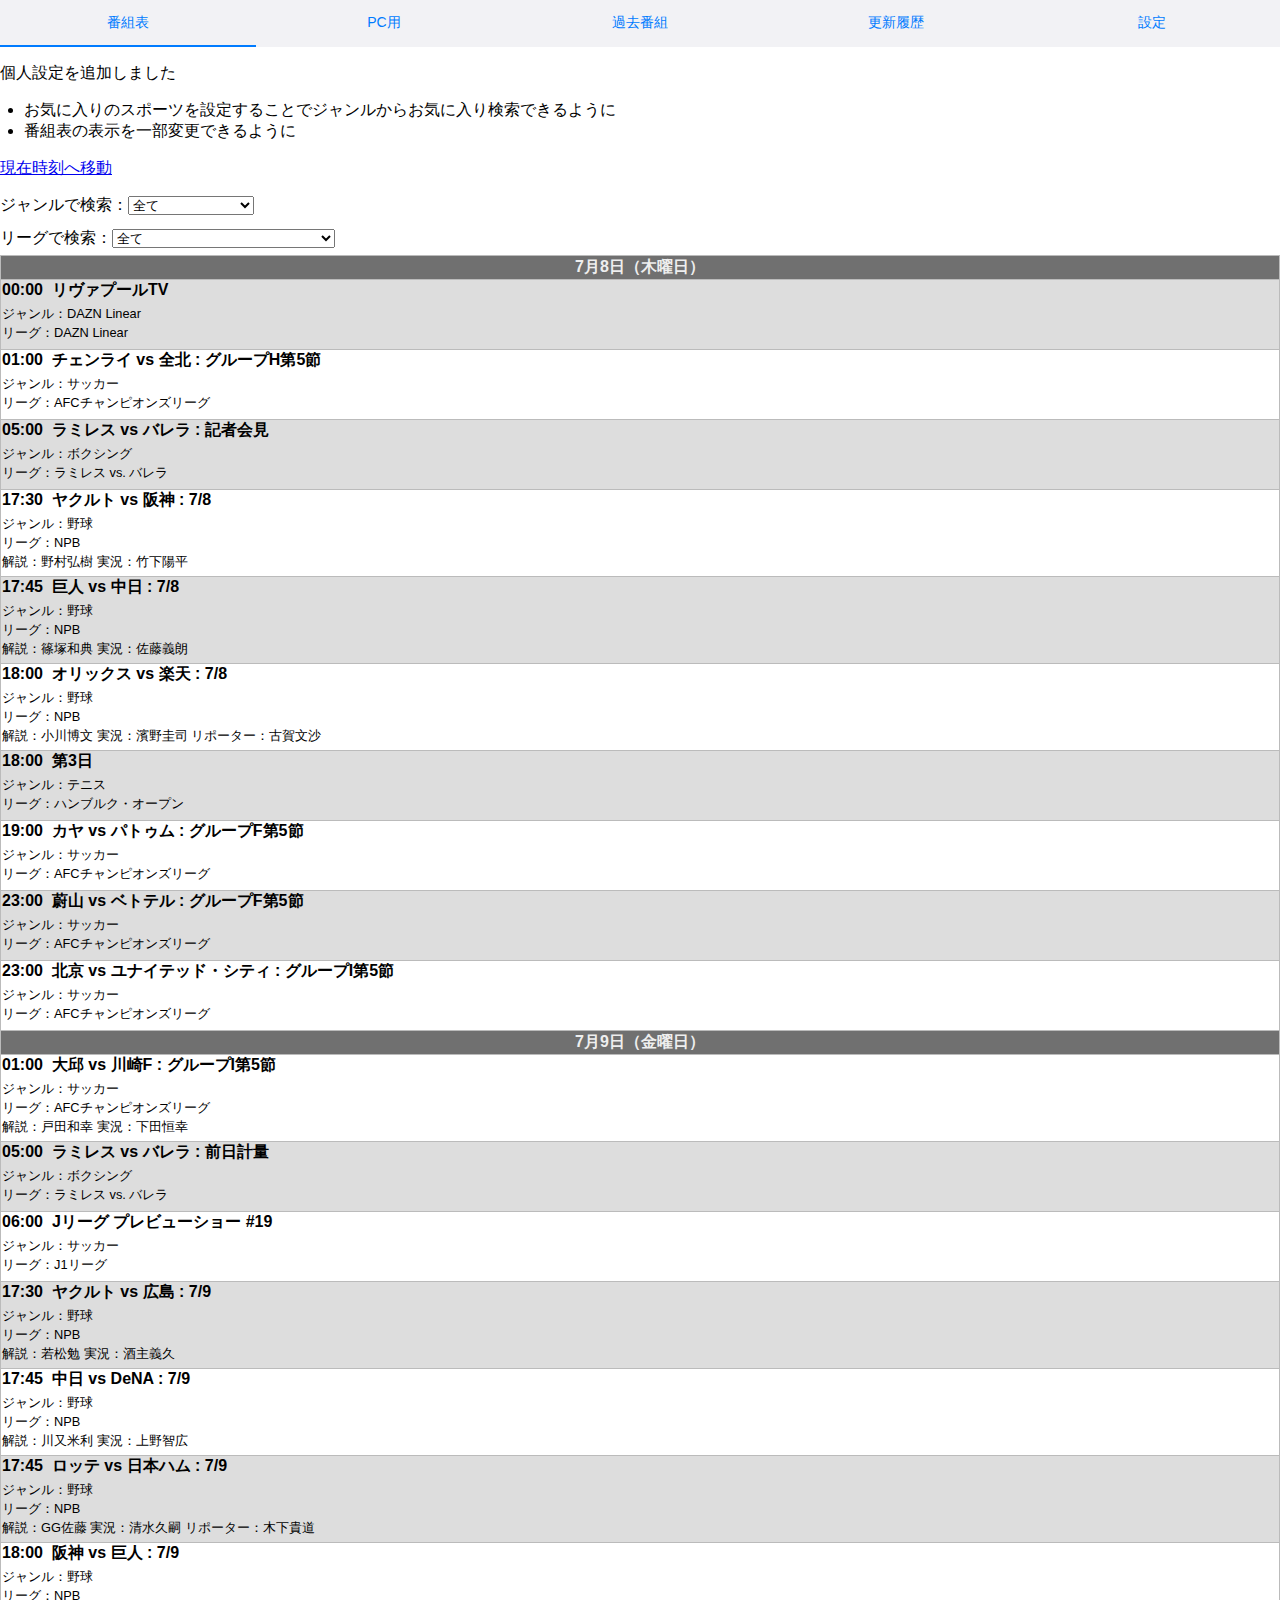
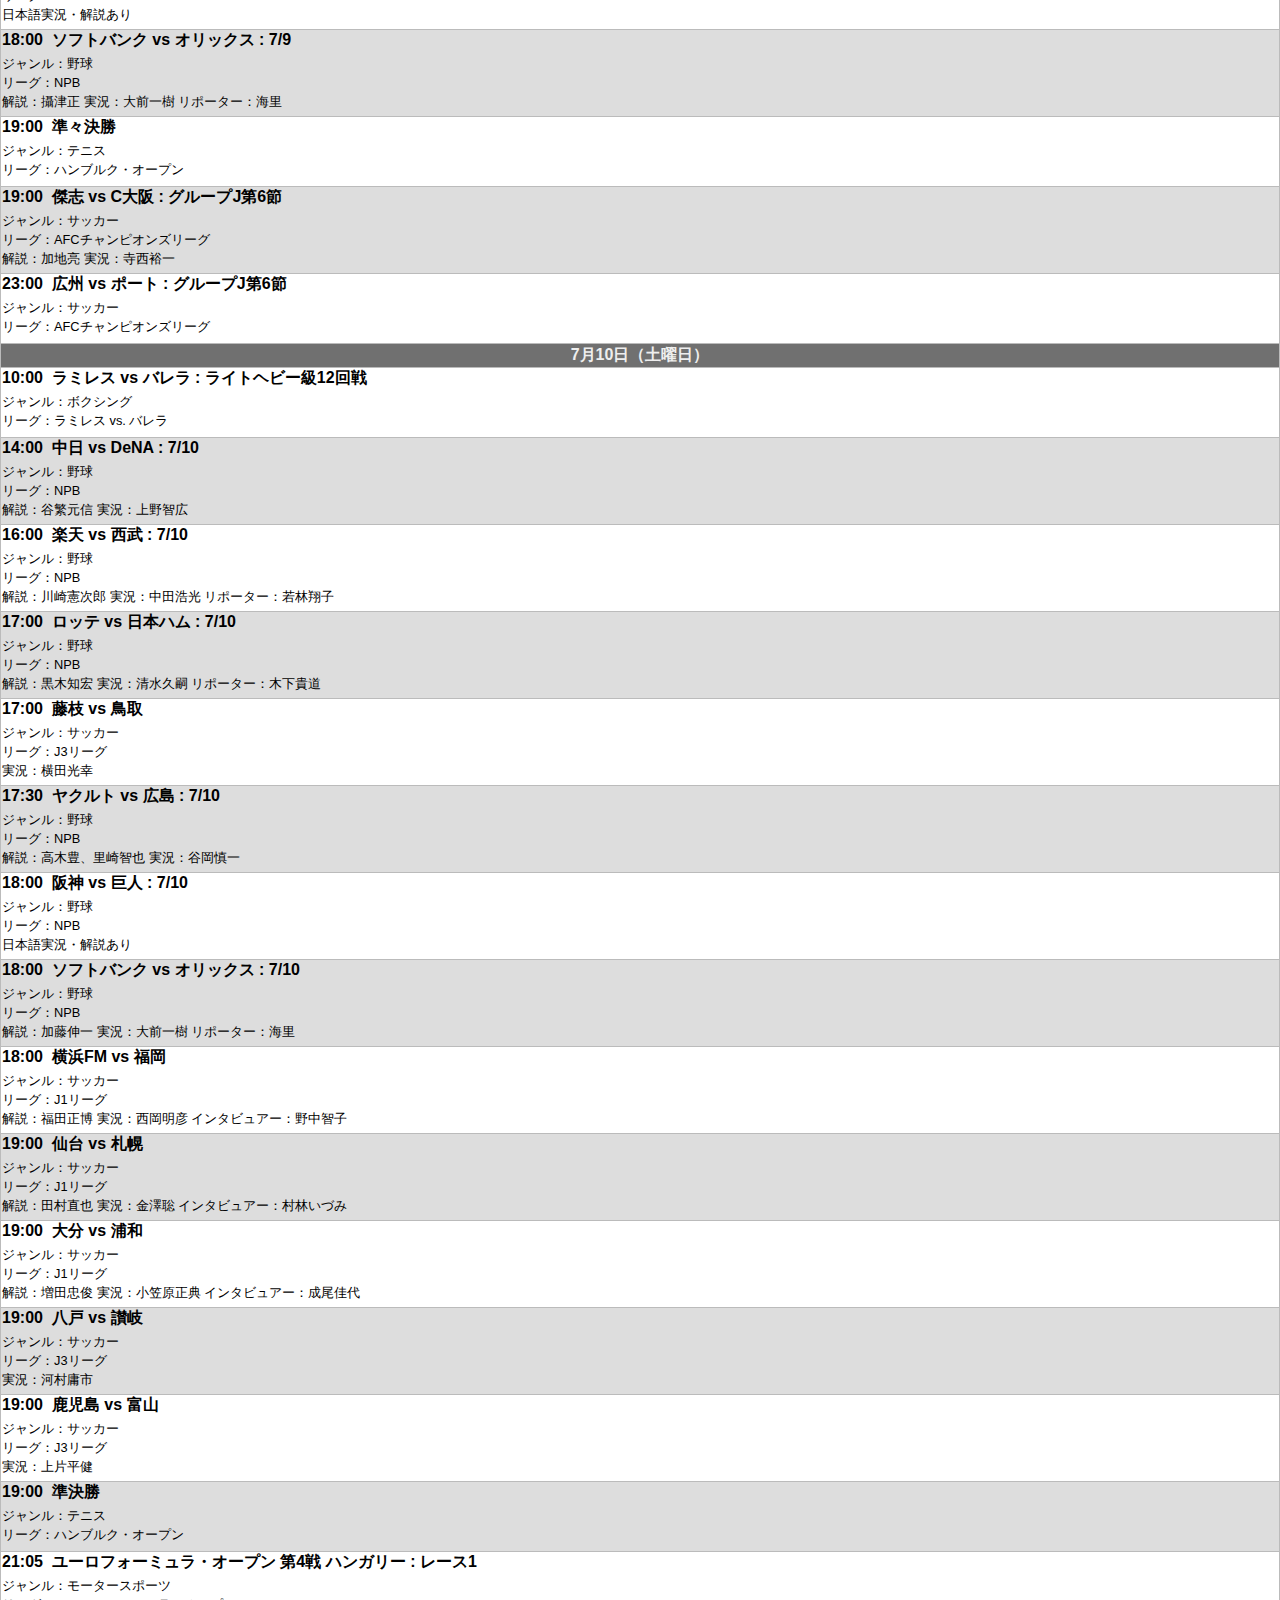
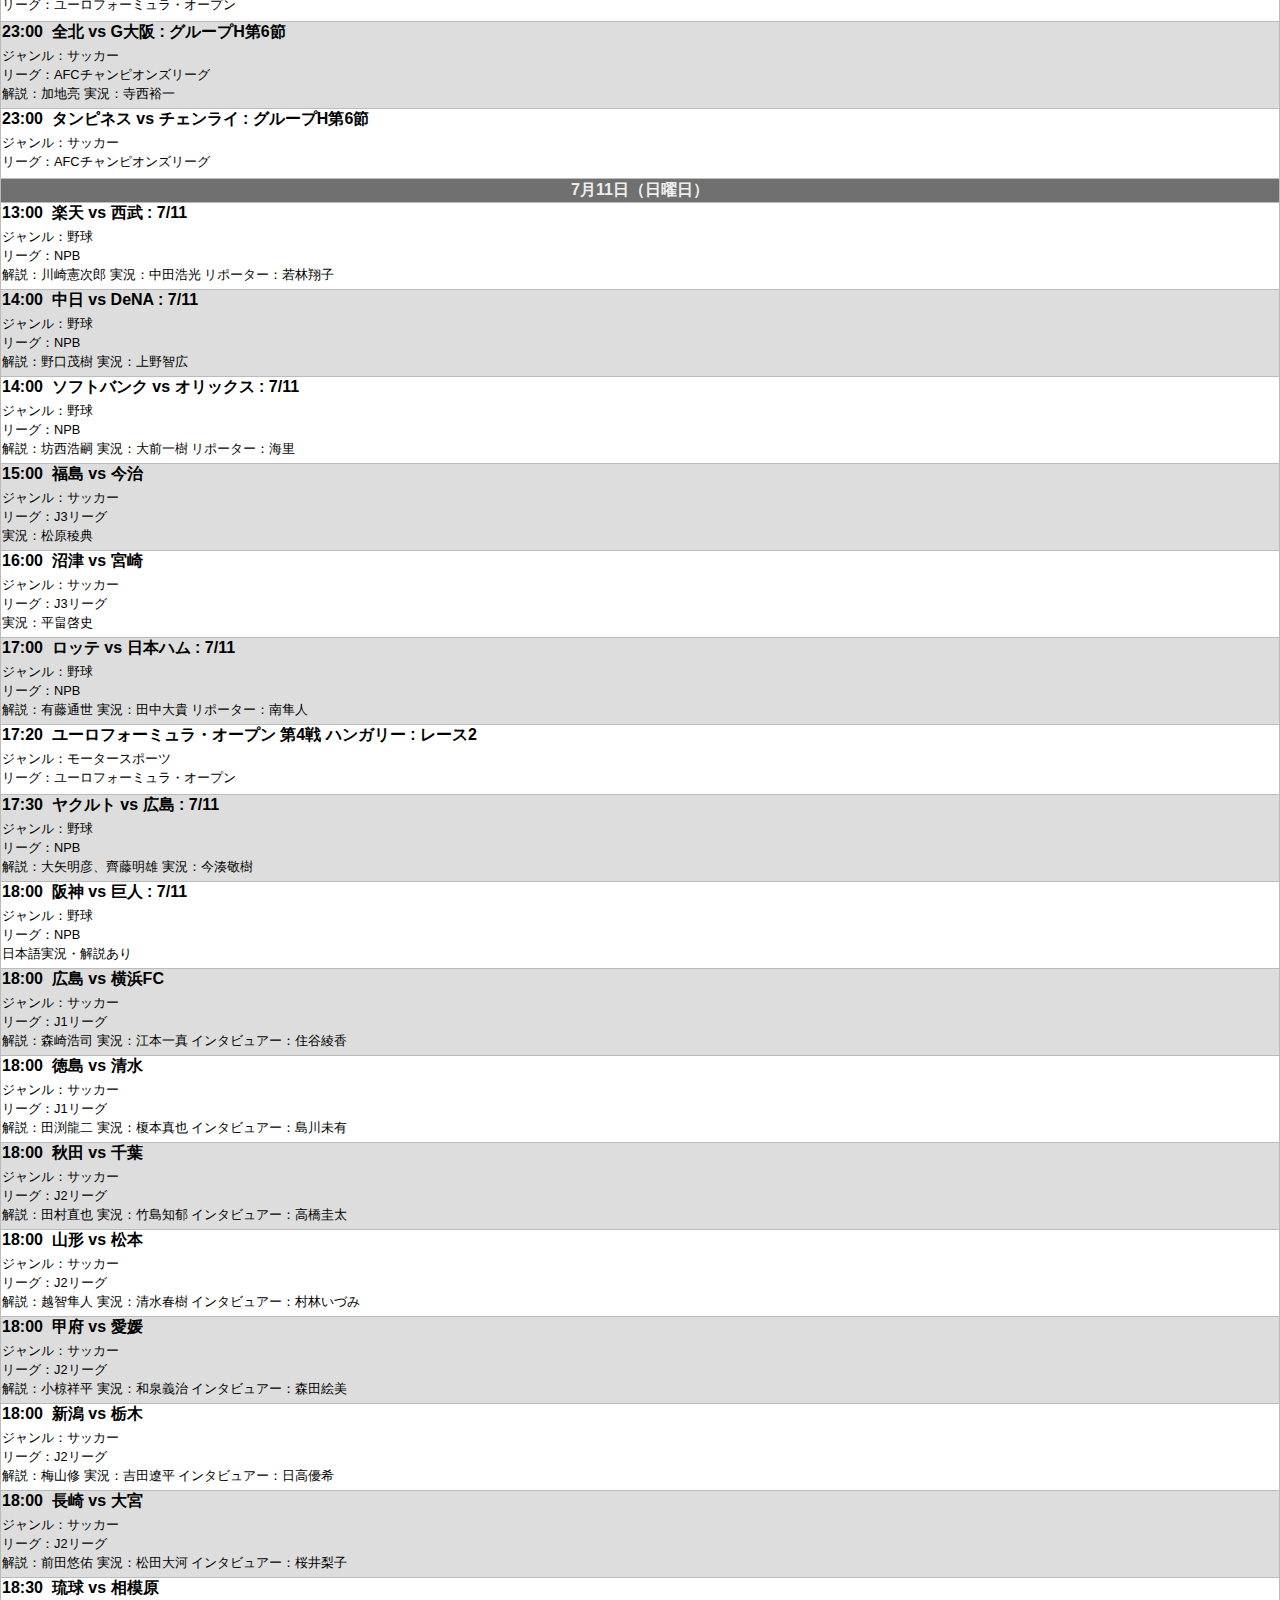
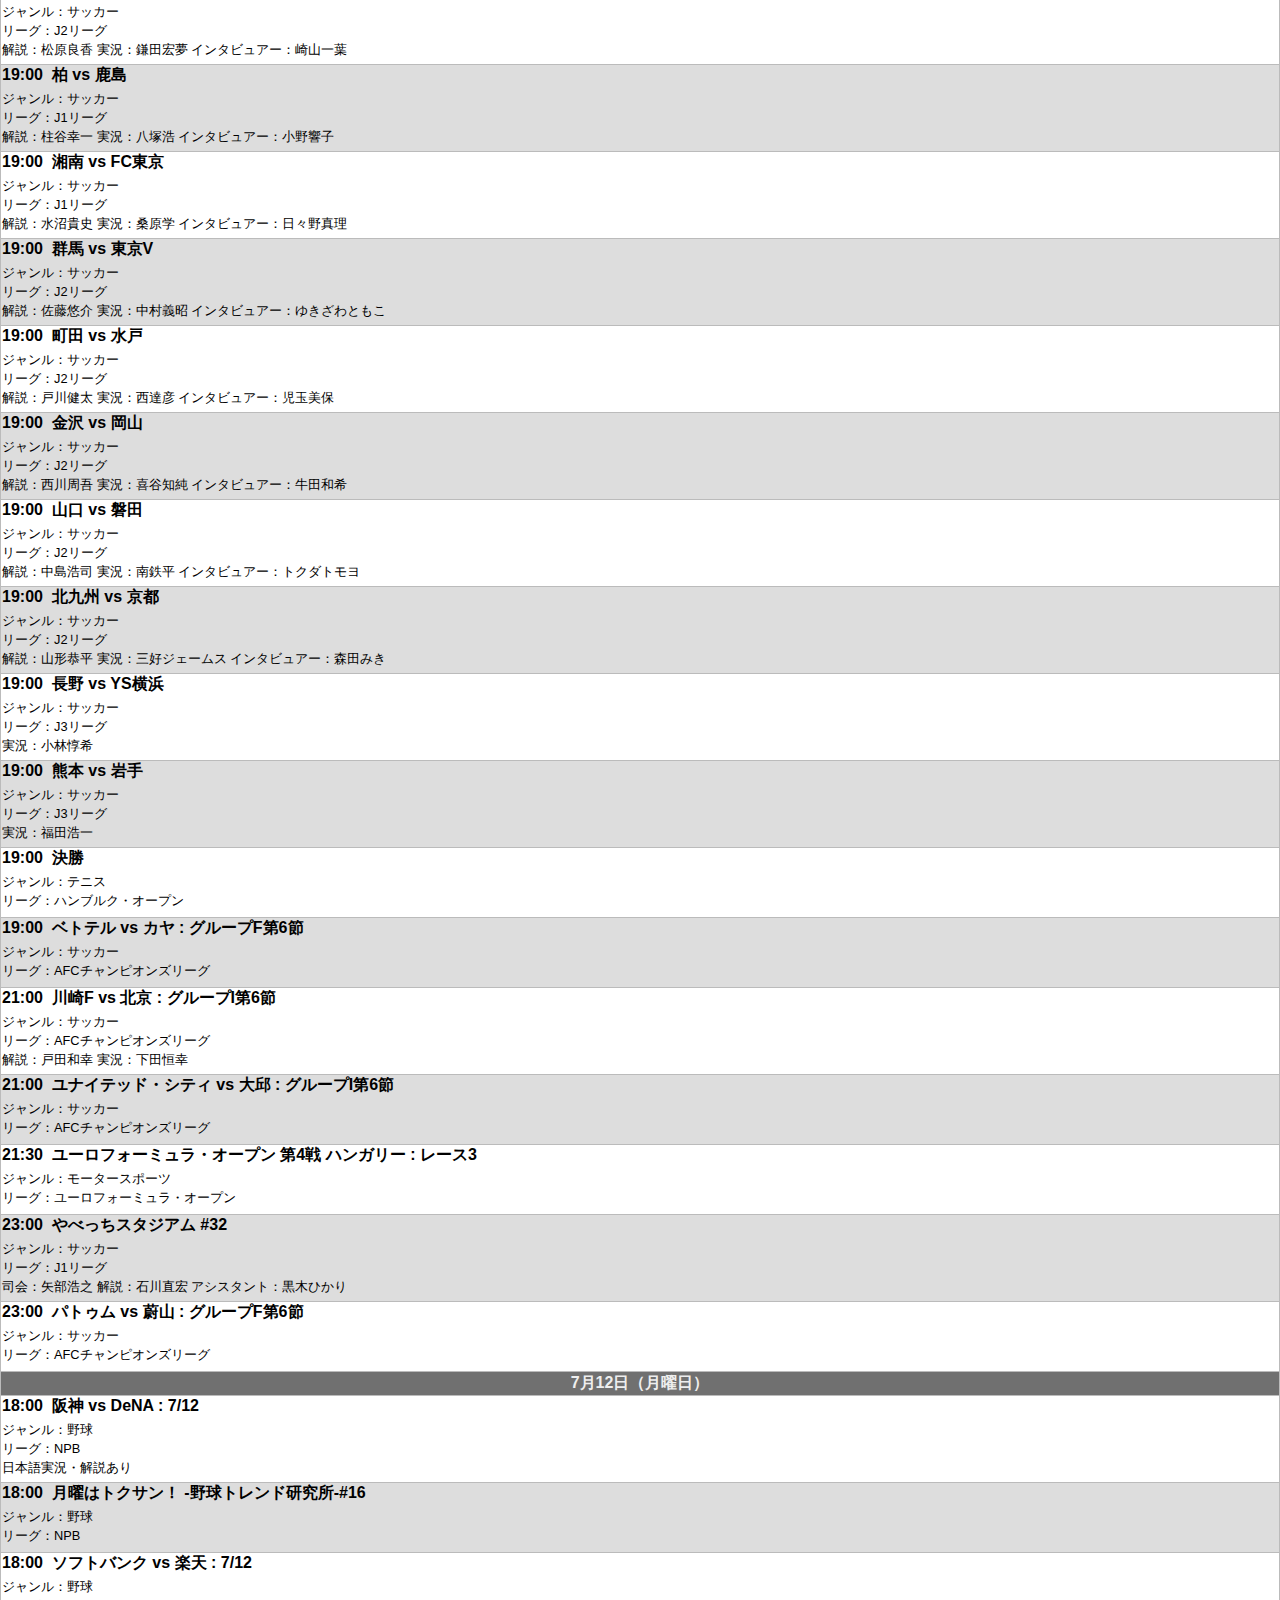
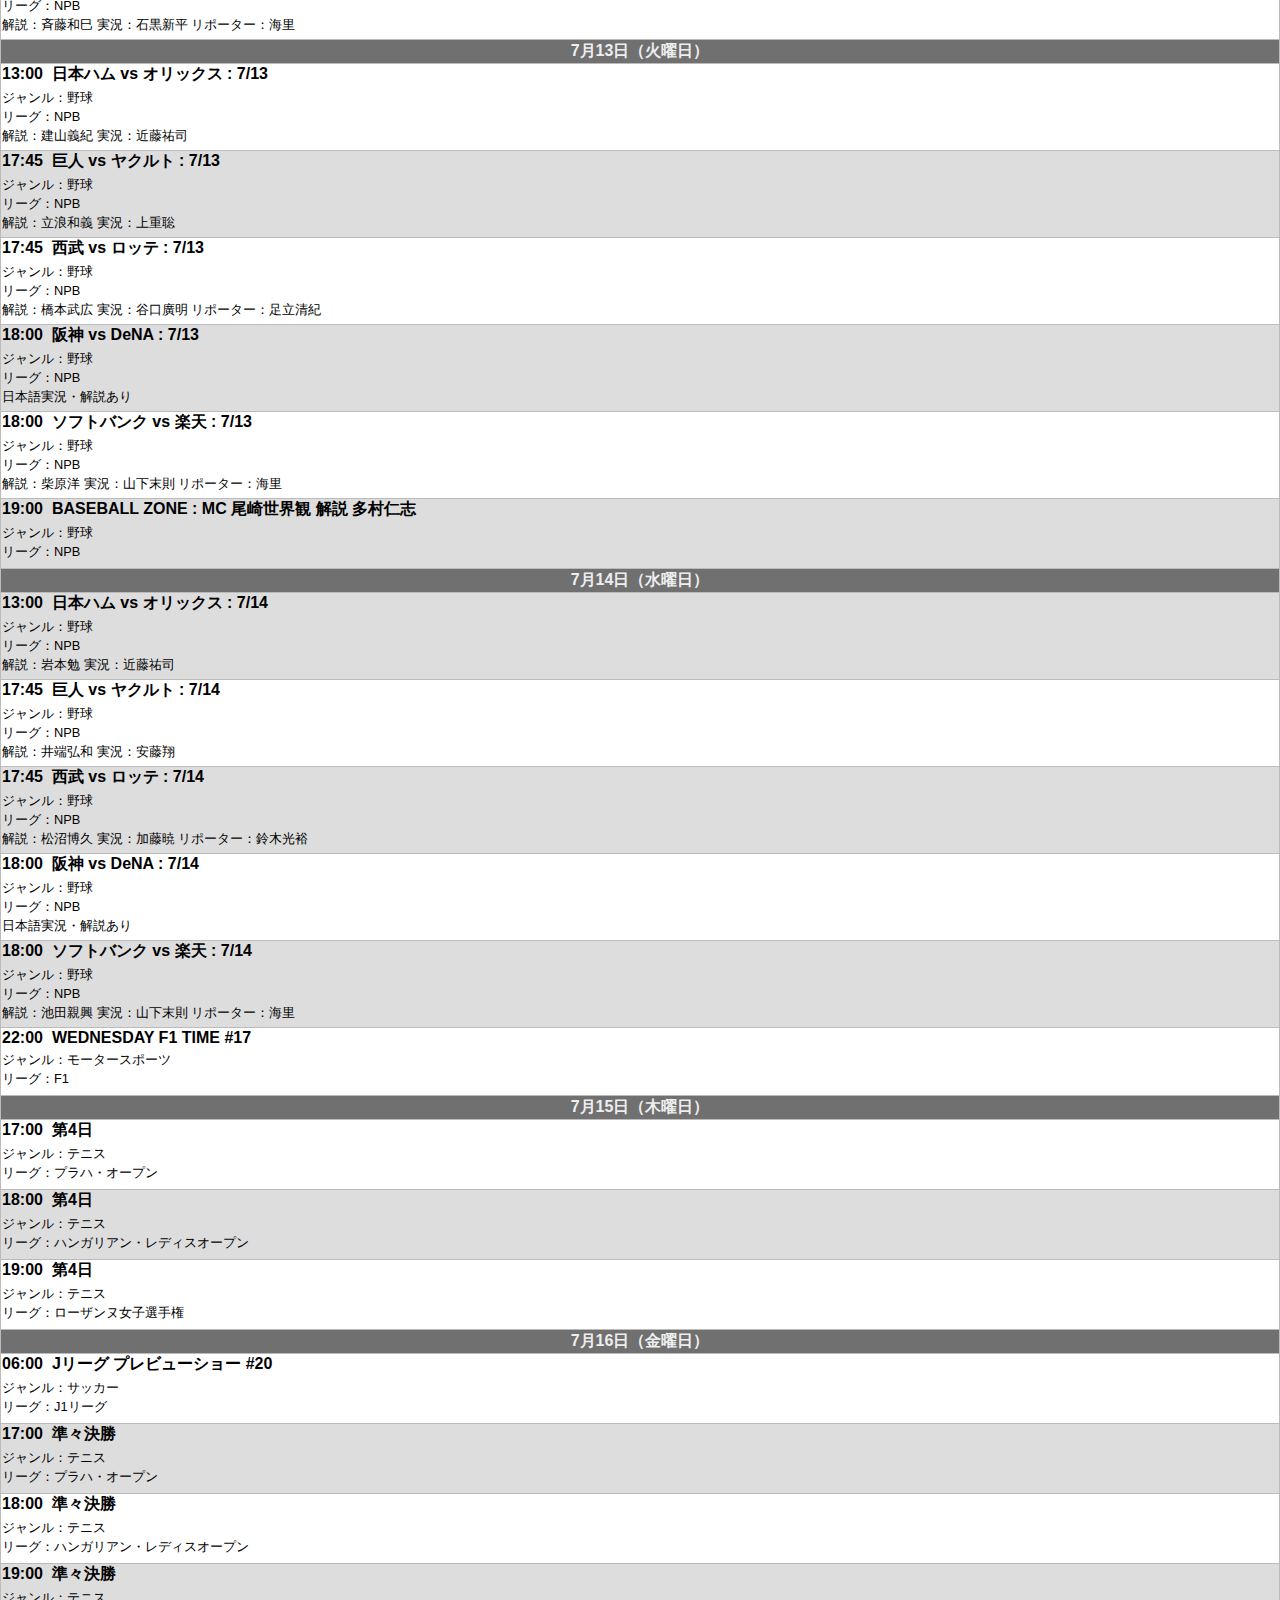
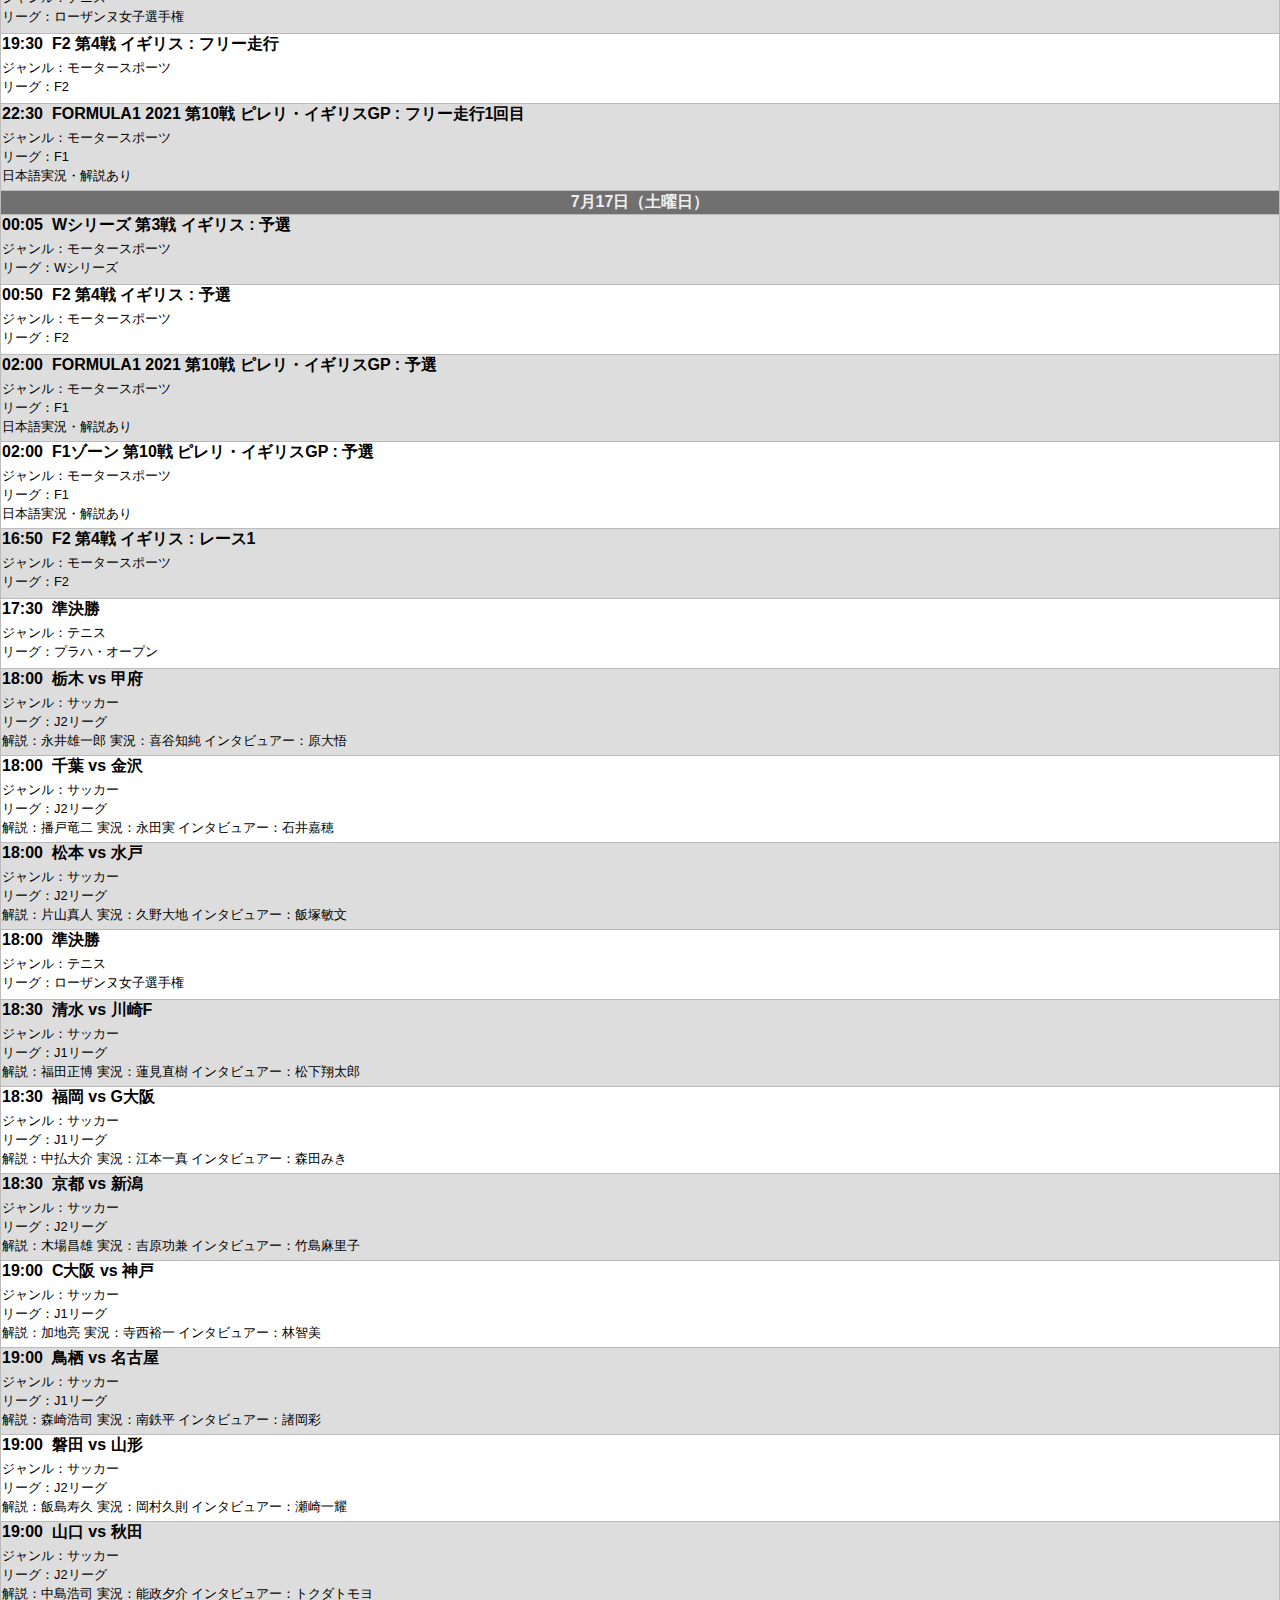
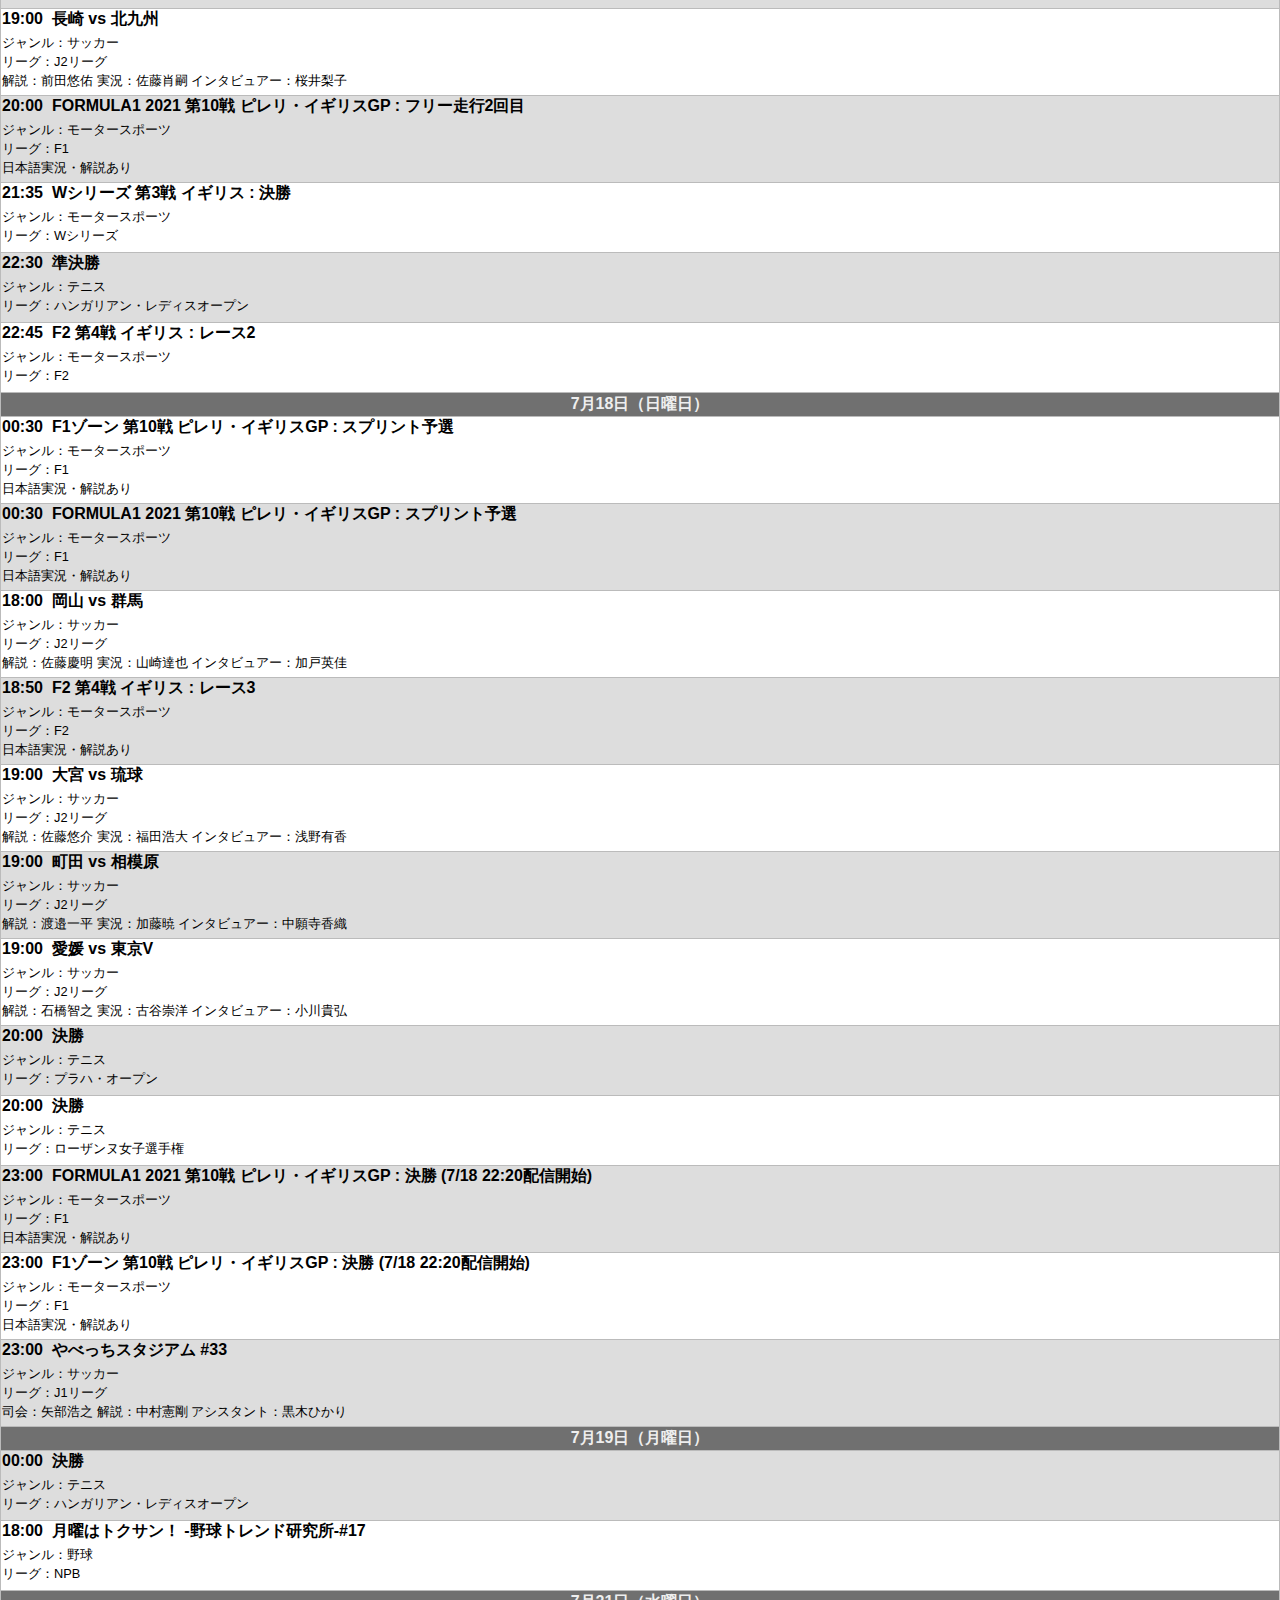
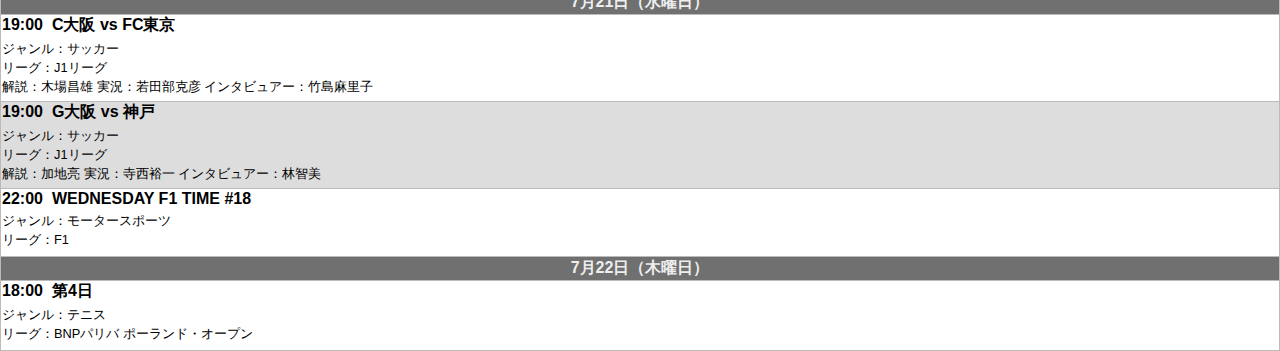
==== docs/sp/index.html @ e7d512cc "番組表を更新" ====
<!DOCTYPE html>
<html lang="ja">
<head>
<meta charset="utf-8"/>
<meta name="viewport" content="width=device-width, initial-scale=1">
<title>DAZN番組表</title>
<script src="https://ajax.googleapis.com/ajax/libs/jquery/3.2.1/jquery.min.js"></script>
<link rel="stylesheet" href="../css/sp.css">
<script src="../js/search_schedule.js"></script>
</head>
<body>
<div id="menu"><ul>
<li class="current_location"><a href="./">番組表</a></li>
<li><a href="../">PC用</a></li>
  <li><a href="past.html">過去番組</a></li>
<li><a href="changelog.html">更新履歴</a></li>
<li><a href="config.html">設定</a></li>
</ul>
</div>
<div id="footer" style="display:none;"></div>
<div class="container">
  
<!-- <div class="update_time">更新: 2021年07月08日 06:11</div> -->
<div id="for_bookmark"></div>
<p>個人設定を追加しました</p>
<ul style="padding: 0 1.5em;">
<li>お気に入りのスポーツを設定することでジャンルからお気に入り検索できるように</li>
<li>番組表の表示を一部変更できるように</li>
</ul>
<p><a href="javascript:void(0);" id="current_time">現在時刻へ移動</a></p>
ジャンルで検索：<select id="genre">
<option value="全て">全て</option>
<option value="お気に入り">お気に入り</option>
<option value="DAZN Linear">DAZN Linear</option>
<option value="サッカー">サッカー</option>
<option value="テニス">テニス</option>
<option value="ボクシング">ボクシング</option>
<option value="モータースポーツ">モータースポーツ</option>
<option value="野球">野球</option>
</select><br/>

リーグで検索：<select id="tournament">
<option value="全て">全て</option>
<option value="AFCチャンピオンズリーグ" class="サッカー">AFCチャンピオンズリーグ</option>
<option value="BNPパリバ ポーランド・オープン" class="テニス">BNPパリバ ポーランド・オープン</option>
<option value="DAZN Linear" class="DAZN Linear">DAZN Linear</option>
<option value="F1" class="モータースポーツ">F1</option>
<option value="F2" class="モータースポーツ">F2</option>
<option value="J1リーグ" class="サッカー">J1リーグ</option>
<option value="J2リーグ" class="サッカー">J2リーグ</option>
<option value="J3リーグ" class="サッカー">J3リーグ</option>
<option value="NPB" class="野球">NPB</option>
<option value="Wシリーズ" class="モータースポーツ">Wシリーズ</option>
<option value="ハンガリアン・レディスオープン" class="テニス">ハンガリアン・レディスオープン</option>
<option value="ハンブルク・オープン" class="テニス">ハンブルク・オープン</option>
<option value="プラハ・オープン" class="テニス">プラハ・オープン</option>
<option value="ユーロフォーミュラ・オープン" class="モータースポーツ">ユーロフォーミュラ・オープン</option>
<option value="ラミレス vs. バレラ" class="ボクシング">ラミレス vs. バレラ</option>
<option value="ローザンヌ女子選手権" class="テニス">ローザンヌ女子選手権</option>
</select><br/>
<table>
<tr class="date-row"><td colspan="5" rowspan="1"><b>7月8日（木曜日）</b></td></tr>
<tr><td class="date">00:00</td><td class="title">リヴァプールTV</td><td class="genre">DAZN Linear</td><td class="tournament">DAZN Linear</td><td class="misc"></td></tr>
<tr><td class="date">01:00</td><td class="title">チェンライ vs 全北 : グループH第5節</td><td class="genre">サッカー</td><td class="tournament">AFCチャンピオンズリーグ</td><td class="misc"></td></tr>
<tr><td class="date">05:00</td><td class="title">ラミレス vs バレラ : 記者会見</td><td class="genre">ボクシング</td><td class="tournament">ラミレス vs. バレラ</td><td class="misc"></td></tr>
<tr><td class="date">17:30</td><td class="title">ヤクルト vs 阪神 : 7/8</td><td class="genre">野球</td><td class="tournament">NPB</td><td class="misc">解説：野村弘樹 実況：竹下陽平</td></tr>
<tr><td class="date">17:45</td><td class="title">巨人 vs 中日 : 7/8</td><td class="genre">野球</td><td class="tournament">NPB</td><td class="misc">解説：篠塚和典 実況：佐藤義朗</td></tr>
<tr><td class="date">18:00</td><td class="title">オリックス vs 楽天 : 7/8</td><td class="genre">野球</td><td class="tournament">NPB</td><td class="misc">解説：小川博文 実況：濱野圭司 リポーター：古賀文沙</td></tr>
<tr><td class="date">18:00</td><td class="title">第3日</td><td class="genre">テニス</td><td class="tournament">ハンブルク・オープン</td><td class="misc"></td></tr>
<tr><td class="date">19:00</td><td class="title">カヤ vs パトゥム : グループF第5節</td><td class="genre">サッカー</td><td class="tournament">AFCチャンピオンズリーグ</td><td class="misc"></td></tr>
<tr><td class="date">23:00</td><td class="title">蔚山 vs ベトテル : グループF第5節</td><td class="genre">サッカー</td><td class="tournament">AFCチャンピオンズリーグ</td><td class="misc"></td></tr>
<tr><td class="date">23:00</td><td class="title">北京 vs ユナイテッド・シティ : グループI第5節</td><td class="genre">サッカー</td><td class="tournament">AFCチャンピオンズリーグ</td><td class="misc"></td></tr>
<tr class="date-row"><td colspan="5" rowspan="1"><b>7月9日（金曜日）</b></td></tr>
<tr><td class="date">01:00</td><td class="title">大邱 vs 川崎F : グループI第5節</td><td class="genre">サッカー</td><td class="tournament">AFCチャンピオンズリーグ</td><td class="misc">解説：戸田和幸 実況：下田恒幸</td></tr>
<tr><td class="date">05:00</td><td class="title">ラミレス vs バレラ : 前日計量</td><td class="genre">ボクシング</td><td class="tournament">ラミレス vs. バレラ</td><td class="misc"></td></tr>
<tr><td class="date">06:00</td><td class="title">Jリーグ プレビューショー #19</td><td class="genre">サッカー</td><td class="tournament">J1リーグ</td><td class="misc"></td></tr>
<tr><td class="date">17:30</td><td class="title">ヤクルト vs 広島 : 7/9</td><td class="genre">野球</td><td class="tournament">NPB</td><td class="misc">解説：若松勉 実況：酒主義久</td></tr>
<tr><td class="date">17:45</td><td class="title">中日 vs DeNA : 7/9</td><td class="genre">野球</td><td class="tournament">NPB</td><td class="misc">解説：川又米利 実況：上野智広</td></tr>
<tr><td class="date">17:45</td><td class="title">ロッテ vs 日本ハム : 7/9</td><td class="genre">野球</td><td class="tournament">NPB</td><td class="misc">解説：GG佐藤 実況：清水久嗣 リポーター：木下貴道</td></tr>
<tr><td class="date">18:00</td><td class="title">阪神 vs 巨人 : 7/9</td><td class="genre">野球</td><td class="tournament">NPB</td><td class="misc">日本語実況・解説あり</td></tr>
<tr><td class="date">18:00</td><td class="title">ソフトバンク vs オリックス : 7/9</td><td class="genre">野球</td><td class="tournament">NPB</td><td class="misc">解説：攝津正 実況：大前一樹 リポーター：海里</td></tr>
<tr><td class="date">19:00</td><td class="title">準々決勝</td><td class="genre">テニス</td><td class="tournament">ハンブルク・オープン</td><td class="misc"></td></tr>
<tr><td class="date">19:00</td><td class="title">傑志 vs C大阪 : グループJ第6節</td><td class="genre">サッカー</td><td class="tournament">AFCチャンピオンズリーグ</td><td class="misc">解説：加地亮 実況：寺西裕一</td></tr>
<tr><td class="date">23:00</td><td class="title">広州 vs ポート : グループJ第6節</td><td class="genre">サッカー</td><td class="tournament">AFCチャンピオンズリーグ</td><td class="misc"></td></tr>
<tr class="date-row"><td colspan="5" rowspan="1"><b>7月10日（土曜日）</b></td></tr>
<tr><td class="date">10:00</td><td class="title">ラミレス vs バレラ : ライトヘビー級12回戦</td><td class="genre">ボクシング</td><td class="tournament">ラミレス vs. バレラ</td><td class="misc"></td></tr>
<tr><td class="date">14:00</td><td class="title">中日 vs DeNA : 7/10</td><td class="genre">野球</td><td class="tournament">NPB</td><td class="misc">解説：谷繁元信 実況：上野智広</td></tr>
<tr><td class="date">16:00</td><td class="title">楽天 vs 西武 : 7/10</td><td class="genre">野球</td><td class="tournament">NPB</td><td class="misc">解説：川崎憲次郎 実況：中田浩光 リポーター：若林翔子</td></tr>
<tr><td class="date">17:00</td><td class="title">ロッテ vs 日本ハム : 7/10</td><td class="genre">野球</td><td class="tournament">NPB</td><td class="misc">解説：黒木知宏 実況：清水久嗣 リポーター：木下貴道</td></tr>
<tr><td class="date">17:00</td><td class="title">藤枝 vs 鳥取</td><td class="genre">サッカー</td><td class="tournament">J3リーグ</td><td class="misc">実況：横田光幸</td></tr>
<tr><td class="date">17:30</td><td class="title">ヤクルト vs 広島 : 7/10</td><td class="genre">野球</td><td class="tournament">NPB</td><td class="misc">解説：高木豊、里崎智也 実況：谷岡慎一</td></tr>
<tr><td class="date">18:00</td><td class="title">阪神 vs 巨人 : 7/10</td><td class="genre">野球</td><td class="tournament">NPB</td><td class="misc">日本語実況・解説あり</td></tr>
<tr><td class="date">18:00</td><td class="title">ソフトバンク vs オリックス : 7/10</td><td class="genre">野球</td><td class="tournament">NPB</td><td class="misc">解説：加藤伸一 実況：大前一樹 リポーター：海里</td></tr>
<tr><td class="date">18:00</td><td class="title">横浜FM vs 福岡</td><td class="genre">サッカー</td><td class="tournament">J1リーグ</td><td class="misc">解説：福田正博 実況：西岡明彦 インタビュアー：野中智子</td></tr>
<tr><td class="date">19:00</td><td class="title">仙台 vs 札幌</td><td class="genre">サッカー</td><td class="tournament">J1リーグ</td><td class="misc">解説：田村直也 実況：金澤聡 インタビュアー：村林いづみ</td></tr>
<tr><td class="date">19:00</td><td class="title">大分 vs 浦和</td><td class="genre">サッカー</td><td class="tournament">J1リーグ</td><td class="misc">解説：増田忠俊 実況：小笠原正典 インタビュアー：成尾佳代</td></tr>
<tr><td class="date">19:00</td><td class="title">八戸 vs 讃岐</td><td class="genre">サッカー</td><td class="tournament">J3リーグ</td><td class="misc">実況：河村庸市</td></tr>
<tr><td class="date">19:00</td><td class="title">鹿児島 vs 富山</td><td class="genre">サッカー</td><td class="tournament">J3リーグ</td><td class="misc">実況：上片平健</td></tr>
<tr><td class="date">19:00</td><td class="title">準決勝</td><td class="genre">テニス</td><td class="tournament">ハンブルク・オープン</td><td class="misc"></td></tr>
<tr><td class="date">21:05</td><td class="title">ユーロフォーミュラ・オープン 第4戦 ハンガリー : レース1</td><td class="genre">モータースポーツ</td><td class="tournament">ユーロフォーミュラ・オープン</td><td class="misc"></td></tr>
<tr><td class="date">23:00</td><td class="title">全北 vs G大阪 : グループH第6節</td><td class="genre">サッカー</td><td class="tournament">AFCチャンピオンズリーグ</td><td class="misc">解説：加地亮 実況：寺西裕一</td></tr>
<tr><td class="date">23:00</td><td class="title">タンピネス vs チェンライ : グループH第6節</td><td class="genre">サッカー</td><td class="tournament">AFCチャンピオンズリーグ</td><td class="misc"></td></tr>
<tr class="date-row"><td colspan="5" rowspan="1"><b>7月11日（日曜日）</b></td></tr>
<tr><td class="date">13:00</td><td class="title">楽天 vs 西武 : 7/11</td><td class="genre">野球</td><td class="tournament">NPB</td><td class="misc">解説：川崎憲次郎 実況：中田浩光 リポーター：若林翔子</td></tr>
<tr><td class="date">14:00</td><td class="title">中日 vs DeNA : 7/11</td><td class="genre">野球</td><td class="tournament">NPB</td><td class="misc">解説：野口茂樹 実況：上野智広</td></tr>
<tr><td class="date">14:00</td><td class="title">ソフトバンク vs オリックス : 7/11</td><td class="genre">野球</td><td class="tournament">NPB</td><td class="misc">解説：坊西浩嗣 実況：大前一樹 リポーター：海里</td></tr>
<tr><td class="date">15:00</td><td class="title">福島 vs 今治</td><td class="genre">サッカー</td><td class="tournament">J3リーグ</td><td class="misc">実況：松原稜典</td></tr>
<tr><td class="date">16:00</td><td class="title">沼津 vs 宮崎</td><td class="genre">サッカー</td><td class="tournament">J3リーグ</td><td class="misc">実況：平畠啓史</td></tr>
<tr><td class="date">17:00</td><td class="title">ロッテ vs 日本ハム : 7/11</td><td class="genre">野球</td><td class="tournament">NPB</td><td class="misc">解説：有藤通世 実況：田中大貴 リポーター：南隼人</td></tr>
<tr><td class="date">17:20</td><td class="title">ユーロフォーミュラ・オープン 第4戦 ハンガリー : レース2</td><td class="genre">モータースポーツ</td><td class="tournament">ユーロフォーミュラ・オープン</td><td class="misc"></td></tr>
<tr><td class="date">17:30</td><td class="title">ヤクルト vs 広島 : 7/11</td><td class="genre">野球</td><td class="tournament">NPB</td><td class="misc">解説：大矢明彦、齊藤明雄 実況：今湊敬樹</td></tr>
<tr><td class="date">18:00</td><td class="title">阪神 vs 巨人 : 7/11</td><td class="genre">野球</td><td class="tournament">NPB</td><td class="misc">日本語実況・解説あり</td></tr>
<tr><td class="date">18:00</td><td class="title">広島 vs 横浜FC</td><td class="genre">サッカー</td><td class="tournament">J1リーグ</td><td class="misc">解説：森崎浩司 実況：江本一真 インタビュアー：住谷綾香</td></tr>
<tr><td class="date">18:00</td><td class="title">徳島 vs 清水</td><td class="genre">サッカー</td><td class="tournament">J1リーグ</td><td class="misc">解説：田渕龍二 実況：榎本真也 インタビュアー：島川未有</td></tr>
<tr><td class="date">18:00</td><td class="title">秋田 vs 千葉</td><td class="genre">サッカー</td><td class="tournament">J2リーグ</td><td class="misc">解説：田村直也 実況：竹島知郁 インタビュアー：高橋圭太</td></tr>
<tr><td class="date">18:00</td><td class="title">山形 vs 松本</td><td class="genre">サッカー</td><td class="tournament">J2リーグ</td><td class="misc">解説：越智隼人 実況：清水春樹 インタビュアー：村林いづみ</td></tr>
<tr><td class="date">18:00</td><td class="title">甲府 vs 愛媛</td><td class="genre">サッカー</td><td class="tournament">J2リーグ</td><td class="misc">解説：小椋祥平 実況：和泉義治 インタビュアー：森田絵美</td></tr>
<tr><td class="date">18:00</td><td class="title">新潟 vs 栃木</td><td class="genre">サッカー</td><td class="tournament">J2リーグ</td><td class="misc">解説：梅山修 実況：吉田遼平 インタビュアー：日高優希</td></tr>
<tr><td class="date">18:00</td><td class="title">長崎 vs 大宮</td><td class="genre">サッカー</td><td class="tournament">J2リーグ</td><td class="misc">解説：前田悠佑 実況：松田大河 インタビュアー：桜井梨子</td></tr>
<tr><td class="date">18:30</td><td class="title">琉球 vs 相模原</td><td class="genre">サッカー</td><td class="tournament">J2リーグ</td><td class="misc">解説：松原良香 実況：鎌田宏夢 インタビュアー：崎山一葉</td></tr>
<tr><td class="date">19:00</td><td class="title">柏 vs 鹿島</td><td class="genre">サッカー</td><td class="tournament">J1リーグ</td><td class="misc">解説：柱谷幸一 実況：八塚浩 インタビュアー：小野響子</td></tr>
<tr><td class="date">19:00</td><td class="title">湘南 vs FC東京</td><td class="genre">サッカー</td><td class="tournament">J1リーグ</td><td class="misc">解説：水沼貴史 実況：桑原学 インタビュアー：日々野真理</td></tr>
<tr><td class="date">19:00</td><td class="title">群馬 vs 東京V</td><td class="genre">サッカー</td><td class="tournament">J2リーグ</td><td class="misc">解説：佐藤悠介 実況：中村義昭 インタビュアー：ゆきざわともこ</td></tr>
<tr><td class="date">19:00</td><td class="title">町田 vs 水戸</td><td class="genre">サッカー</td><td class="tournament">J2リーグ</td><td class="misc">解説：戸川健太 実況：西達彦 インタビュアー：児玉美保</td></tr>
<tr><td class="date">19:00</td><td class="title">金沢 vs 岡山</td><td class="genre">サッカー</td><td class="tournament">J2リーグ</td><td class="misc">解説：西川周吾 実況：喜谷知純 インタビュアー：牛田和希</td></tr>
<tr><td class="date">19:00</td><td class="title">山口 vs 磐田</td><td class="genre">サッカー</td><td class="tournament">J2リーグ</td><td class="misc">解説：中島浩司 実況：南鉄平 インタビュアー：トクダトモヨ</td></tr>
<tr><td class="date">19:00</td><td class="title">北九州 vs 京都</td><td class="genre">サッカー</td><td class="tournament">J2リーグ</td><td class="misc">解説：山形恭平 実況：三好ジェームス インタビュアー：森田みき</td></tr>
<tr><td class="date">19:00</td><td class="title">長野 vs YS横浜</td><td class="genre">サッカー</td><td class="tournament">J3リーグ</td><td class="misc">実況：小林惇希</td></tr>
<tr><td class="date">19:00</td><td class="title">熊本 vs 岩手</td><td class="genre">サッカー</td><td class="tournament">J3リーグ</td><td class="misc">実況：福田浩一</td></tr>
<tr><td class="date">19:00</td><td class="title">決勝</td><td class="genre">テニス</td><td class="tournament">ハンブルク・オープン</td><td class="misc"></td></tr>
<tr><td class="date">19:00</td><td class="title">ベトテル vs カヤ : グループF第6節</td><td class="genre">サッカー</td><td class="tournament">AFCチャンピオンズリーグ</td><td class="misc"></td></tr>
<tr><td class="date">21:00</td><td class="title">川崎F vs 北京 : グループI第6節</td><td class="genre">サッカー</td><td class="tournament">AFCチャンピオンズリーグ</td><td class="misc">解説：戸田和幸 実況：下田恒幸</td></tr>
<tr><td class="date">21:00</td><td class="title">ユナイテッド・シティ vs 大邱 : グループI第6節</td><td class="genre">サッカー</td><td class="tournament">AFCチャンピオンズリーグ</td><td class="misc"></td></tr>
<tr><td class="date">21:30</td><td class="title">ユーロフォーミュラ・オープン 第4戦 ハンガリー : レース3</td><td class="genre">モータースポーツ</td><td class="tournament">ユーロフォーミュラ・オープン</td><td class="misc"></td></tr>
<tr><td class="date">23:00</td><td class="title">やべっちスタジアム #32</td><td class="genre">サッカー</td><td class="tournament">J1リーグ</td><td class="misc">司会：矢部浩之 解説：石川直宏 アシスタント：黒木ひかり</td></tr>
<tr><td class="date">23:00</td><td class="title">パトゥム vs 蔚山 : グループF第6節</td><td class="genre">サッカー</td><td class="tournament">AFCチャンピオンズリーグ</td><td class="misc"></td></tr>
<tr class="date-row"><td colspan="5" rowspan="1"><b>7月12日（月曜日）</b></td></tr>
<tr><td class="date">18:00</td><td class="title">阪神 vs DeNA : 7/12</td><td class="genre">野球</td><td class="tournament">NPB</td><td class="misc">日本語実況・解説あり</td></tr>
<tr><td class="date">18:00</td><td class="title">月曜はトクサン！ -野球トレンド研究所-#16</td><td class="genre">野球</td><td class="tournament">NPB</td><td class="misc"></td></tr>
<tr><td class="date">18:00</td><td class="title">ソフトバンク vs 楽天 : 7/12</td><td class="genre">野球</td><td class="tournament">NPB</td><td class="misc">解説：斉藤和巳 実況：石黒新平 リポーター：海里</td></tr>
<tr class="date-row"><td colspan="5" rowspan="1"><b>7月13日（火曜日）</b></td></tr>
<tr><td class="date">13:00</td><td class="title">日本ハム vs オリックス : 7/13</td><td class="genre">野球</td><td class="tournament">NPB</td><td class="misc">解説：建山義紀 実況：近藤祐司</td></tr>
<tr><td class="date">17:45</td><td class="title">巨人 vs ヤクルト : 7/13</td><td class="genre">野球</td><td class="tournament">NPB</td><td class="misc">解説：立浪和義 実況：上重聡</td></tr>
<tr><td class="date">17:45</td><td class="title">西武 vs ロッテ : 7/13</td><td class="genre">野球</td><td class="tournament">NPB</td><td class="misc">解説：橋本武広 実況：谷口廣明 リポーター：足立清紀</td></tr>
<tr><td class="date">18:00</td><td class="title">阪神 vs DeNA : 7/13</td><td class="genre">野球</td><td class="tournament">NPB</td><td class="misc">日本語実況・解説あり</td></tr>
<tr><td class="date">18:00</td><td class="title">ソフトバンク vs 楽天 : 7/13</td><td class="genre">野球</td><td class="tournament">NPB</td><td class="misc">解説：柴原洋 実況：山下末則 リポーター：海里</td></tr>
<tr><td class="date">19:00</td><td class="title">BASEBALL ZONE : MC 尾崎世界観 解説 多村仁志</td><td class="genre">野球</td><td class="tournament">NPB</td><td class="misc"></td></tr>
<tr class="date-row"><td colspan="5" rowspan="1"><b>7月14日（水曜日）</b></td></tr>
<tr><td class="date">13:00</td><td class="title">日本ハム vs オリックス : 7/14</td><td class="genre">野球</td><td class="tournament">NPB</td><td class="misc">解説：岩本勉 実況：近藤祐司</td></tr>
<tr><td class="date">17:45</td><td class="title">巨人 vs ヤクルト : 7/14</td><td class="genre">野球</td><td class="tournament">NPB</td><td class="misc">解説：井端弘和 実況：安藤翔</td></tr>
<tr><td class="date">17:45</td><td class="title">西武 vs ロッテ : 7/14</td><td class="genre">野球</td><td class="tournament">NPB</td><td class="misc">解説：松沼博久 実況：加藤暁 リポーター：鈴木光裕</td></tr>
<tr><td class="date">18:00</td><td class="title">阪神 vs DeNA : 7/14</td><td class="genre">野球</td><td class="tournament">NPB</td><td class="misc">日本語実況・解説あり</td></tr>
<tr><td class="date">18:00</td><td class="title">ソフトバンク vs 楽天 : 7/14</td><td class="genre">野球</td><td class="tournament">NPB</td><td class="misc">解説：池田親興 実況：山下末則 リポーター：海里</td></tr>
<tr><td class="date">22:00</td><td class="title">WEDNESDAY F1 TIME #17</td><td class="genre">モータースポーツ</td><td class="tournament">F1</td><td class="misc"></td></tr>
<tr class="date-row"><td colspan="5" rowspan="1"><b>7月15日（木曜日）</b></td></tr>
<tr><td class="date">17:00</td><td class="title">第4日</td><td class="genre">テニス</td><td class="tournament">プラハ・オープン</td><td class="misc"></td></tr>
<tr><td class="date">18:00</td><td class="title">第4日</td><td class="genre">テニス</td><td class="tournament">ハンガリアン・レディスオープン</td><td class="misc"></td></tr>
<tr><td class="date">19:00</td><td class="title">第4日</td><td class="genre">テニス</td><td class="tournament">ローザンヌ女子選手権</td><td class="misc"></td></tr>
<tr class="date-row"><td colspan="5" rowspan="1"><b>7月16日（金曜日）</b></td></tr>
<tr><td class="date">06:00</td><td class="title">Jリーグ プレビューショー #20</td><td class="genre">サッカー</td><td class="tournament">J1リーグ</td><td class="misc"></td></tr>
<tr><td class="date">17:00</td><td class="title">準々決勝</td><td class="genre">テニス</td><td class="tournament">プラハ・オープン</td><td class="misc"></td></tr>
<tr><td class="date">18:00</td><td class="title">準々決勝</td><td class="genre">テニス</td><td class="tournament">ハンガリアン・レディスオープン</td><td class="misc"></td></tr>
<tr><td class="date">19:00</td><td class="title">準々決勝</td><td class="genre">テニス</td><td class="tournament">ローザンヌ女子選手権</td><td class="misc"></td></tr>
<tr><td class="date">19:30</td><td class="title">F2 第4戦 イギリス : フリー走行</td><td class="genre">モータースポーツ</td><td class="tournament">F2</td><td class="misc"></td></tr>
<tr><td class="date">22:30</td><td class="title">FORMULA1 2021 第10戦 ピレリ・イギリスGP : フリー走行1回目</td><td class="genre">モータースポーツ</td><td class="tournament">F1</td><td class="misc">日本語実況・解説あり</td></tr>
<tr class="date-row"><td colspan="5" rowspan="1"><b>7月17日（土曜日）</b></td></tr>
<tr><td class="date">00:05</td><td class="title">Wシリーズ 第3戦 イギリス : 予選</td><td class="genre">モータースポーツ</td><td class="tournament">Wシリーズ</td><td class="misc"></td></tr>
<tr><td class="date">00:50</td><td class="title">F2 第4戦 イギリス : 予選</td><td class="genre">モータースポーツ</td><td class="tournament">F2</td><td class="misc"></td></tr>
<tr><td class="date">02:00</td><td class="title">FORMULA1 2021 第10戦 ピレリ・イギリスGP : 予選</td><td class="genre">モータースポーツ</td><td class="tournament">F1</td><td class="misc">日本語実況・解説あり</td></tr>
<tr><td class="date">02:00</td><td class="title">F1ゾーン 第10戦 ピレリ・イギリスGP : 予選</td><td class="genre">モータースポーツ</td><td class="tournament">F1</td><td class="misc">日本語実況・解説あり</td></tr>
<tr><td class="date">16:50</td><td class="title">F2 第4戦 イギリス : レース1</td><td class="genre">モータースポーツ</td><td class="tournament">F2</td><td class="misc"></td></tr>
<tr><td class="date">17:30</td><td class="title">準決勝</td><td class="genre">テニス</td><td class="tournament">プラハ・オープン</td><td class="misc"></td></tr>
<tr><td class="date">18:00</td><td class="title">栃木 vs 甲府</td><td class="genre">サッカー</td><td class="tournament">J2リーグ</td><td class="misc">解説：永井雄一郎 実況：喜谷知純 インタビュアー：原大悟</td></tr>
<tr><td class="date">18:00</td><td class="title">千葉 vs 金沢</td><td class="genre">サッカー</td><td class="tournament">J2リーグ</td><td class="misc">解説：播戸竜二 実況：永田実 インタビュアー：石井嘉穂</td></tr>
<tr><td class="date">18:00</td><td class="title">松本 vs 水戸</td><td class="genre">サッカー</td><td class="tournament">J2リーグ</td><td class="misc">解説：片山真人 実況：久野大地 インタビュアー：飯塚敏文</td></tr>
<tr><td class="date">18:00</td><td class="title">準決勝</td><td class="genre">テニス</td><td class="tournament">ローザンヌ女子選手権</td><td class="misc"></td></tr>
<tr><td class="date">18:30</td><td class="title">清水 vs 川崎F</td><td class="genre">サッカー</td><td class="tournament">J1リーグ</td><td class="misc">解説：福田正博 実況：蓮見直樹 インタビュアー：松下翔太郎</td></tr>
<tr><td class="date">18:30</td><td class="title">福岡 vs G大阪</td><td class="genre">サッカー</td><td class="tournament">J1リーグ</td><td class="misc">解説：中払大介 実況：江本一真 インタビュアー：森田みき</td></tr>
<tr><td class="date">18:30</td><td class="title">京都 vs 新潟</td><td class="genre">サッカー</td><td class="tournament">J2リーグ</td><td class="misc">解説：木場昌雄 実況：吉原功兼 インタビュアー：竹島麻里子</td></tr>
<tr><td class="date">19:00</td><td class="title">C大阪 vs 神戸</td><td class="genre">サッカー</td><td class="tournament">J1リーグ</td><td class="misc">解説：加地亮 実況：寺西裕一 インタビュアー：林智美</td></tr>
<tr><td class="date">19:00</td><td class="title">鳥栖 vs 名古屋</td><td class="genre">サッカー</td><td class="tournament">J1リーグ</td><td class="misc">解説：森崎浩司 実況：南鉄平 インタビュアー：諸岡彩</td></tr>
<tr><td class="date">19:00</td><td class="title">磐田 vs 山形</td><td class="genre">サッカー</td><td class="tournament">J2リーグ</td><td class="misc">解説：飯島寿久 実況：岡村久則 インタビュアー：瀬崎一耀</td></tr>
<tr><td class="date">19:00</td><td class="title">山口 vs 秋田</td><td class="genre">サッカー</td><td class="tournament">J2リーグ</td><td class="misc">解説：中島浩司 実況：能政夕介 インタビュアー：トクダトモヨ</td></tr>
<tr><td class="date">19:00</td><td class="title">長崎 vs 北九州</td><td class="genre">サッカー</td><td class="tournament">J2リーグ</td><td class="misc">解説：前田悠佑 実況：佐藤肖嗣 インタビュアー：桜井梨子</td></tr>
<tr><td class="date">20:00</td><td class="title">FORMULA1 2021 第10戦 ピレリ・イギリスGP : フリー走行2回目</td><td class="genre">モータースポーツ</td><td class="tournament">F1</td><td class="misc">日本語実況・解説あり</td></tr>
<tr><td class="date">21:35</td><td class="title">Wシリーズ 第3戦 イギリス : 決勝</td><td class="genre">モータースポーツ</td><td class="tournament">Wシリーズ</td><td class="misc"></td></tr>
<tr><td class="date">22:30</td><td class="title">準決勝</td><td class="genre">テニス</td><td class="tournament">ハンガリアン・レディスオープン</td><td class="misc"></td></tr>
<tr><td class="date">22:45</td><td class="title">F2 第4戦 イギリス : レース2</td><td class="genre">モータースポーツ</td><td class="tournament">F2</td><td class="misc"></td></tr>
<tr class="date-row"><td colspan="5" rowspan="1"><b>7月18日（日曜日）</b></td></tr>
<tr><td class="date">00:30</td><td class="title">F1ゾーン 第10戦 ピレリ・イギリスGP : スプリント予選</td><td class="genre">モータースポーツ</td><td class="tournament">F1</td><td class="misc">日本語実況・解説あり</td></tr>
<tr><td class="date">00:30</td><td class="title">FORMULA1 2021 第10戦 ピレリ・イギリスGP : スプリント予選</td><td class="genre">モータースポーツ</td><td class="tournament">F1</td><td class="misc">日本語実況・解説あり</td></tr>
<tr><td class="date">18:00</td><td class="title">岡山 vs 群馬</td><td class="genre">サッカー</td><td class="tournament">J2リーグ</td><td class="misc">解説：佐藤慶明 実況：山崎達也 インタビュアー：加戸英佳</td></tr>
<tr><td class="date">18:50</td><td class="title">F2 第4戦 イギリス : レース3</td><td class="genre">モータースポーツ</td><td class="tournament">F2</td><td class="misc">日本語実況・解説あり</td></tr>
<tr><td class="date">19:00</td><td class="title">大宮 vs 琉球</td><td class="genre">サッカー</td><td class="tournament">J2リーグ</td><td class="misc">解説：佐藤悠介 実況：福田浩大 インタビュアー：浅野有香</td></tr>
<tr><td class="date">19:00</td><td class="title">町田 vs 相模原</td><td class="genre">サッカー</td><td class="tournament">J2リーグ</td><td class="misc">解説：渡邉一平 実況：加藤暁 インタビュアー：中願寺香織</td></tr>
<tr><td class="date">19:00</td><td class="title">愛媛 vs 東京V</td><td class="genre">サッカー</td><td class="tournament">J2リーグ</td><td class="misc">解説：石橋智之 実況：古谷崇洋 インタビュアー：小川貴弘</td></tr>
<tr><td class="date">20:00</td><td class="title">決勝</td><td class="genre">テニス</td><td class="tournament">プラハ・オープン</td><td class="misc"></td></tr>
<tr><td class="date">20:00</td><td class="title">決勝</td><td class="genre">テニス</td><td class="tournament">ローザンヌ女子選手権</td><td class="misc"></td></tr>
<tr><td class="date">23:00</td><td class="title">FORMULA1 2021 第10戦 ピレリ・イギリスGP : 決勝 (7/18 22:20配信開始)</td><td class="genre">モータースポーツ</td><td class="tournament">F1</td><td class="misc">日本語実況・解説あり</td></tr>
<tr><td class="date">23:00</td><td class="title">F1ゾーン 第10戦 ピレリ・イギリスGP : 決勝 (7/18 22:20配信開始)</td><td class="genre">モータースポーツ</td><td class="tournament">F1</td><td class="misc">日本語実況・解説あり</td></tr>
<tr><td class="date">23:00</td><td class="title">やべっちスタジアム #33</td><td class="genre">サッカー</td><td class="tournament">J1リーグ</td><td class="misc">司会：矢部浩之 解説：中村憲剛 アシスタント：黒木ひかり</td></tr>
<tr class="date-row"><td colspan="5" rowspan="1"><b>7月19日（月曜日）</b></td></tr>
<tr><td class="date">00:00</td><td class="title">決勝</td><td class="genre">テニス</td><td class="tournament">ハンガリアン・レディスオープン</td><td class="misc"></td></tr>
<tr><td class="date">18:00</td><td class="title">月曜はトクサン！ -野球トレンド研究所-#17</td><td class="genre">野球</td><td class="tournament">NPB</td><td class="misc"></td></tr>
<tr class="date-row"><td colspan="5" rowspan="1"><b>7月21日（水曜日）</b></td></tr>
<tr><td class="date">19:00</td><td class="title">C大阪 vs FC東京</td><td class="genre">サッカー</td><td class="tournament">J1リーグ</td><td class="misc">解説：木場昌雄 実況：若田部克彦 インタビュアー：竹島麻里子</td></tr>
<tr><td class="date">19:00</td><td class="title">G大阪 vs 神戸</td><td class="genre">サッカー</td><td class="tournament">J1リーグ</td><td class="misc">解説：加地亮 実況：寺西裕一 インタビュアー：林智美</td></tr>
<tr><td class="date">22:00</td><td class="title">WEDNESDAY F1 TIME #18</td><td class="genre">モータースポーツ</td><td class="tournament">F1</td><td class="misc"></td></tr>
<tr class="date-row"><td colspan="5" rowspan="1"><b>7月22日（木曜日）</b></td></tr>
<tr><td class="date">18:00</td><td class="title">第4日</td><td class="genre">テニス</td><td class="tournament">BNPパリバ ポーランド・オープン</td><td class="misc"></td></tr>
</table>
</div>
</body>
</html>
---- docs/css/sp.css ----
body {
    background-color: white;
    margin: 0;
    font-family: sans-serif;
}

table {
    border-collapse: collapse;
    width: 100%;
}

tr {
    border: 1px solid #bbbbbb;
}

td.date, td.title {
    display: inline;
    padding-right: 8px;
    font-weight: bold;
}

td.genre {
    display: block;
    margin-top: 4px;
    font-size: 0.8em;
}
td.genre:before {
    content: "ジャンル：";
}

td.tournament {
    display: block;
    font-size: 0.8em;
}
td.tournament:before {
    content: "リーグ：";
}

td.misc {
    display: block;
    margin-bottom: 4px;
    font-size: 0.8em;
}
 
tr:nth-child(even){
    background-color: #dddddd;
}

tr.date-row{
    background-color: #707070;
    color: #eeeeee;
}

#menu ul{
    margin: 0;
    padding: 0;
    list-style: none;
    overflow: hidden;
    width: 100%;
    background-color: #f2f2f5;
}
#menu li{
    float: left;
    width: 64px;
    width: -webkit-calc(100% / 5);
    width: calc(100% / 5);
}
#menu li a{
    display: block;
    text-align: center;
    font-size: 14px;
    color: #007bff;
    text-decoration: none;
    line-height: 45px;
}

#menu li.current_location {
    border-bottom: solid 2px #007bff;
}

div#footer{
    background-color: #cccccc;
    color: #171717;
    z-index: 99;
    position: fixed;
    bottom: 0;
    left: 0;
    right: 0;
    padding: 5px 0px;
    border: solid 1px black;
    font-size: 0.85em;
}

div.update_time {
    margin: 1em 0;
}
select#genre {
    margin-bottom: 1em;
}
select#tournament {
    margin-bottom: 0.5em;
    max-width: calc(100% - 7rem);
}
tr.date-row>td {
    text-align: center;
}
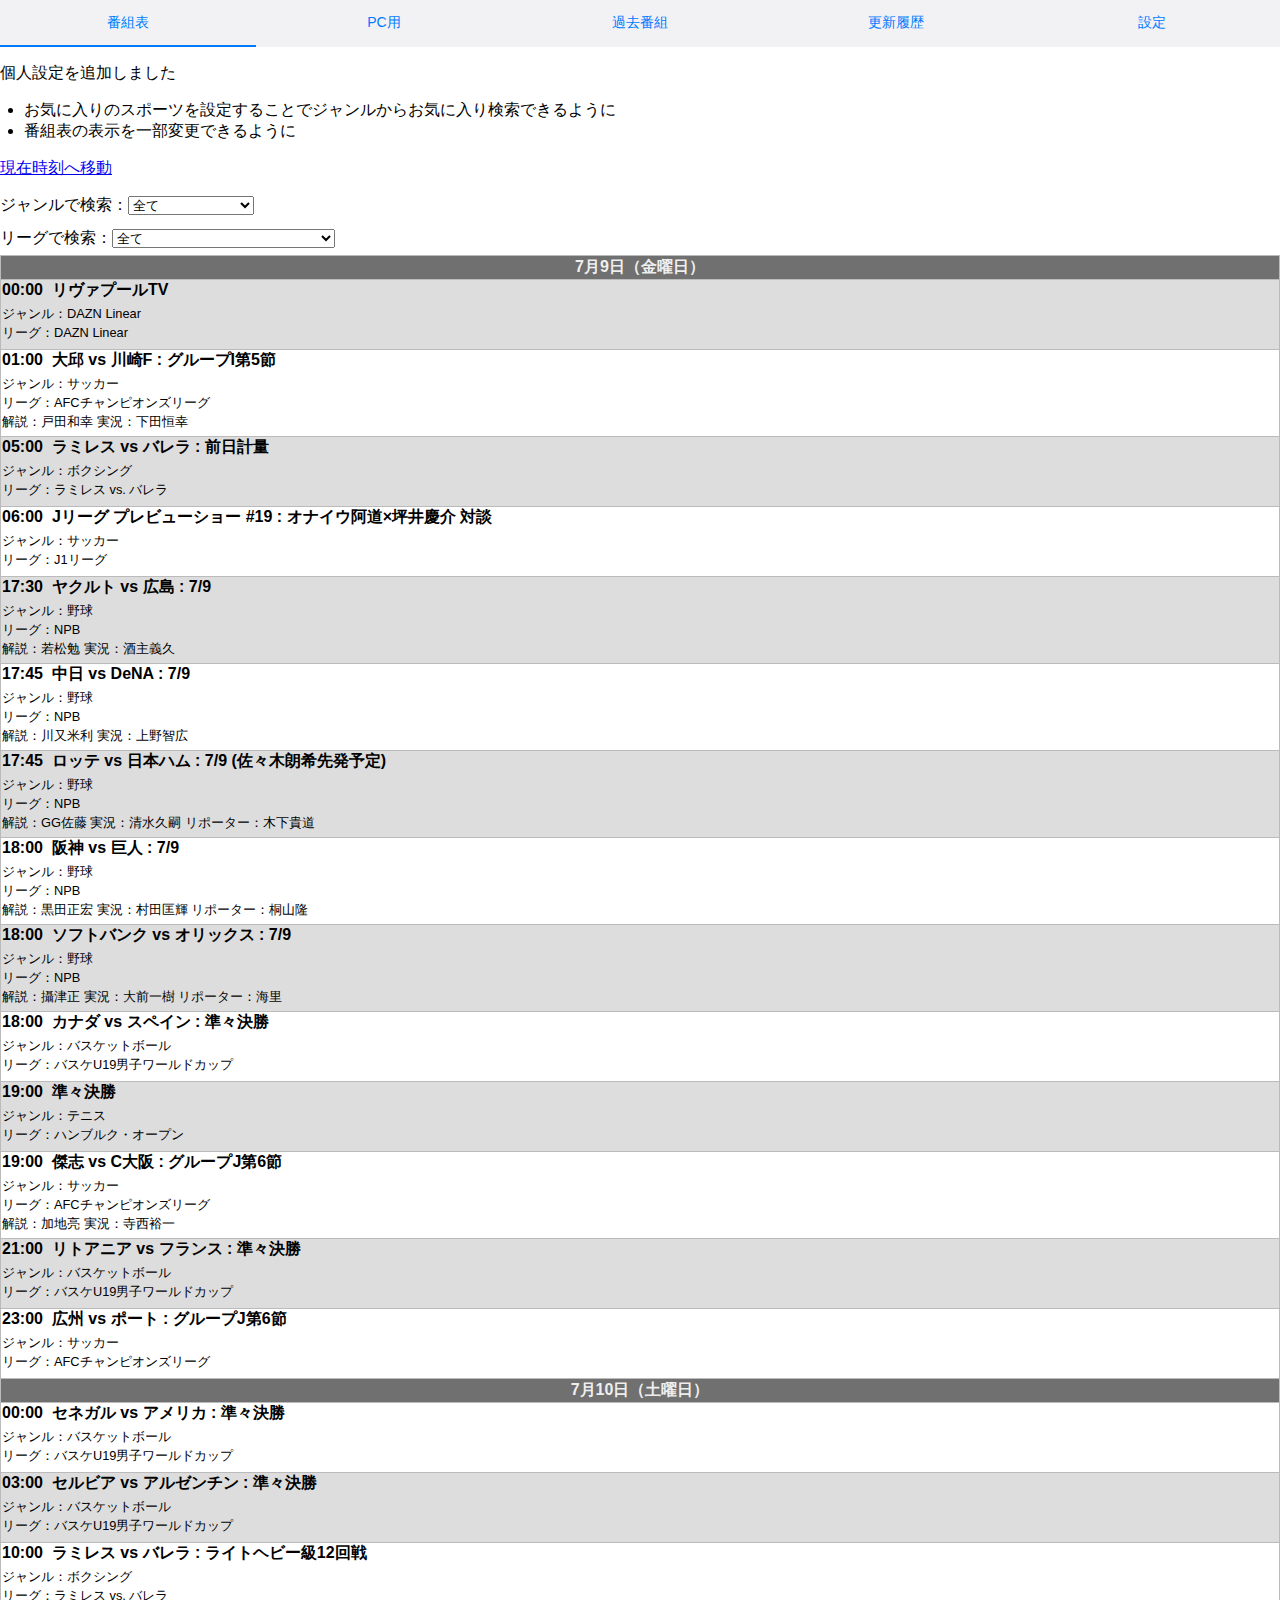
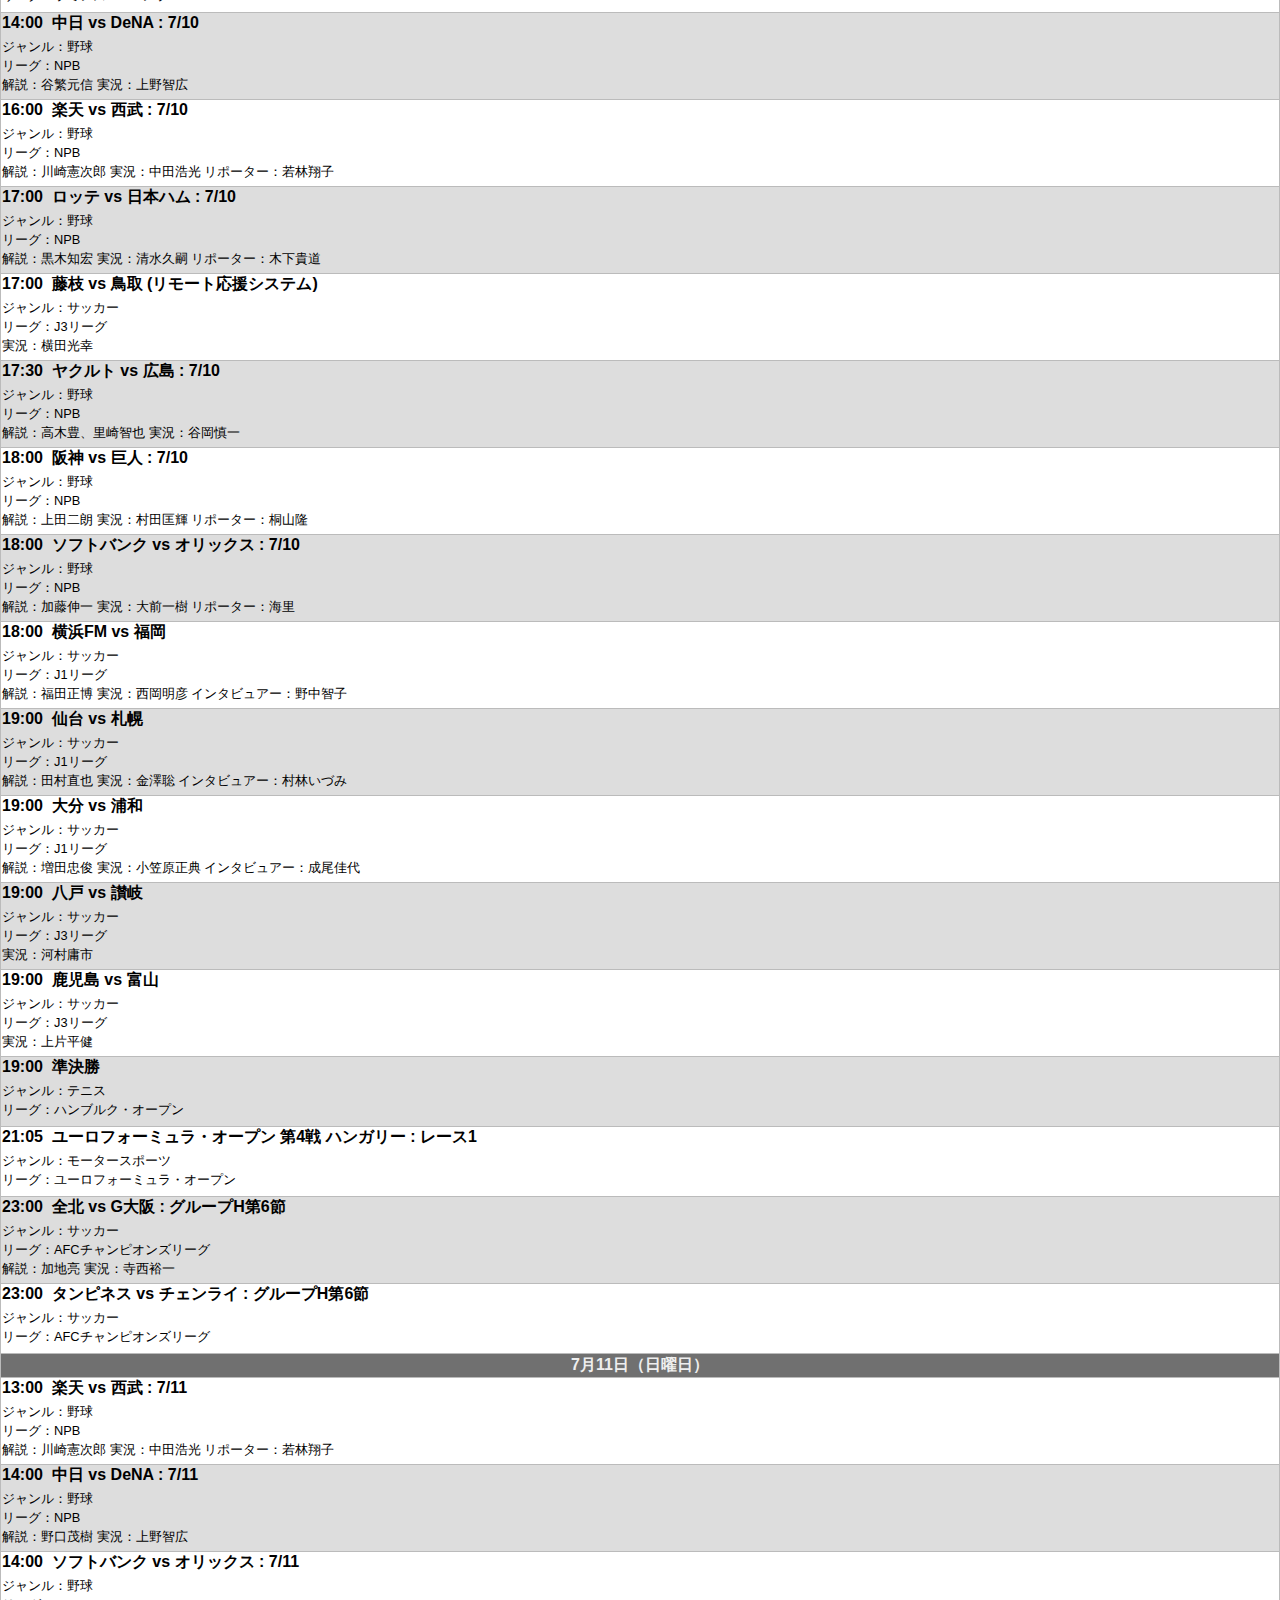
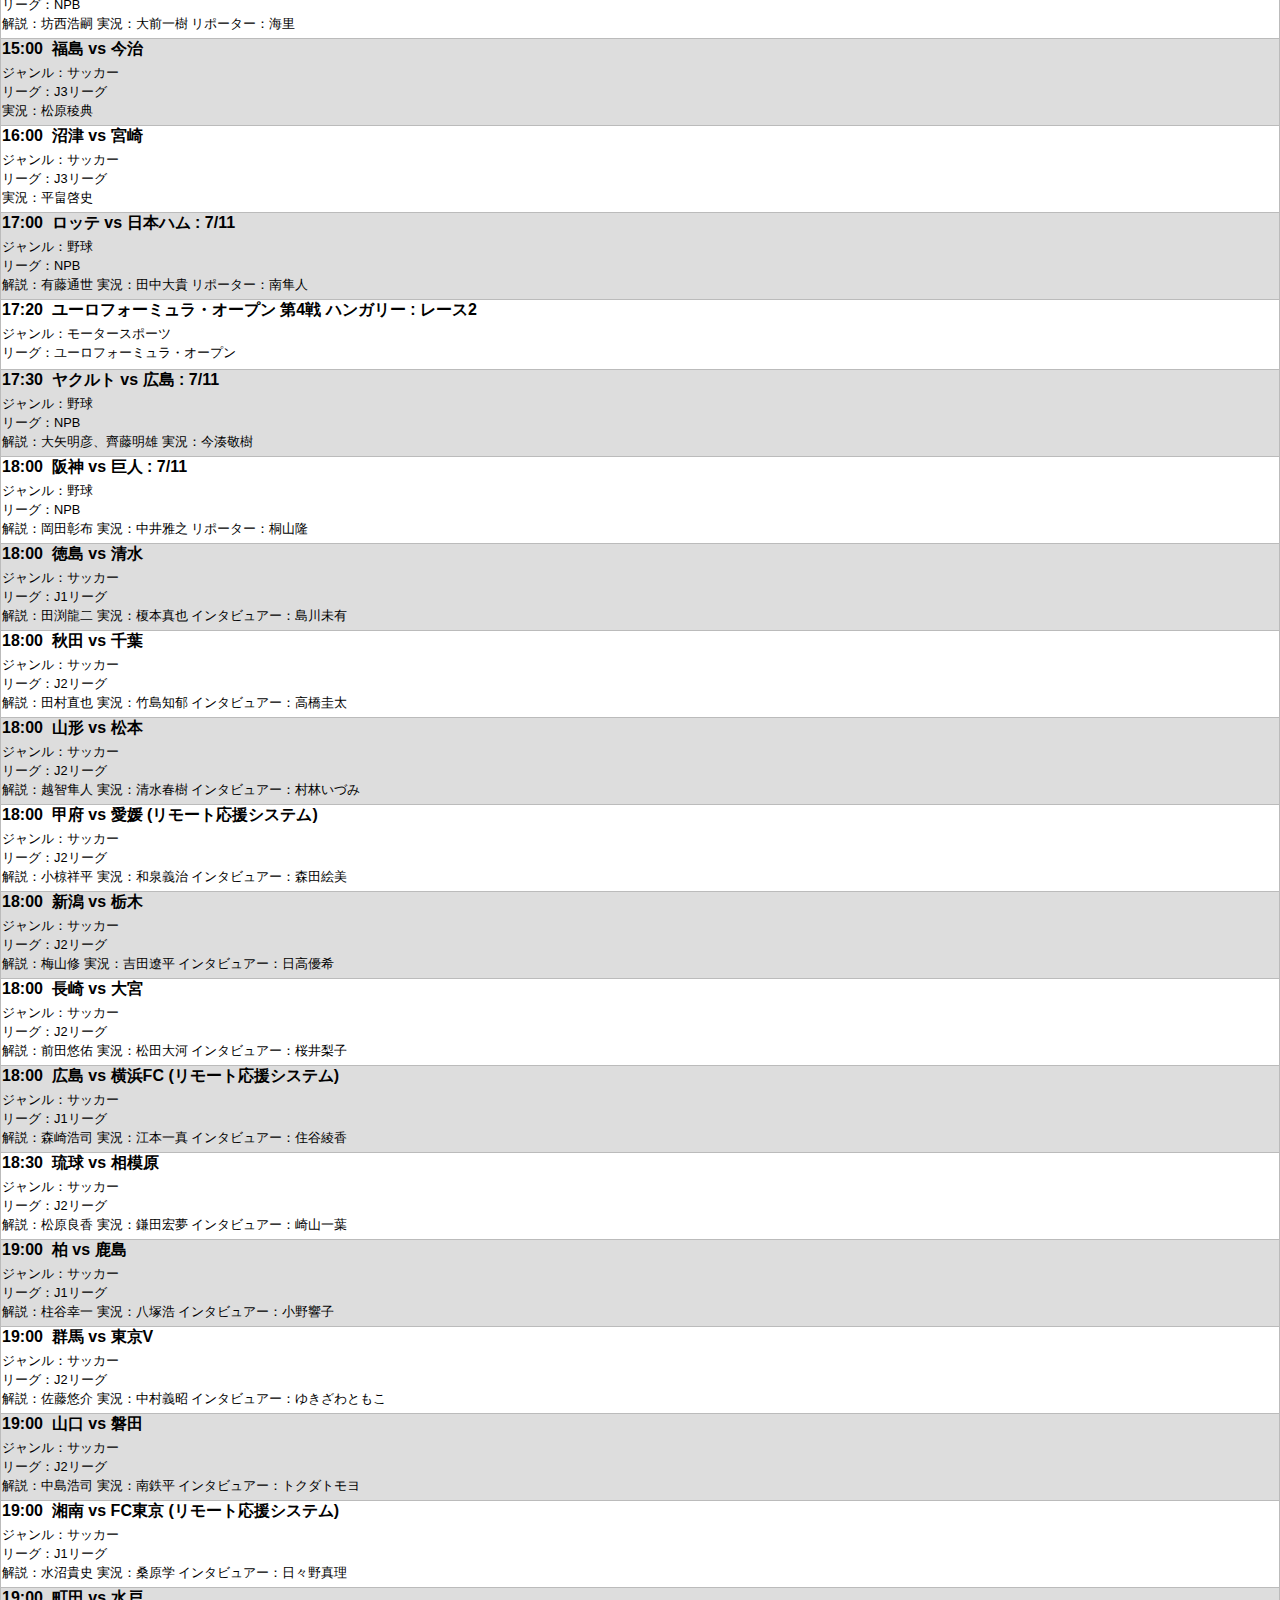
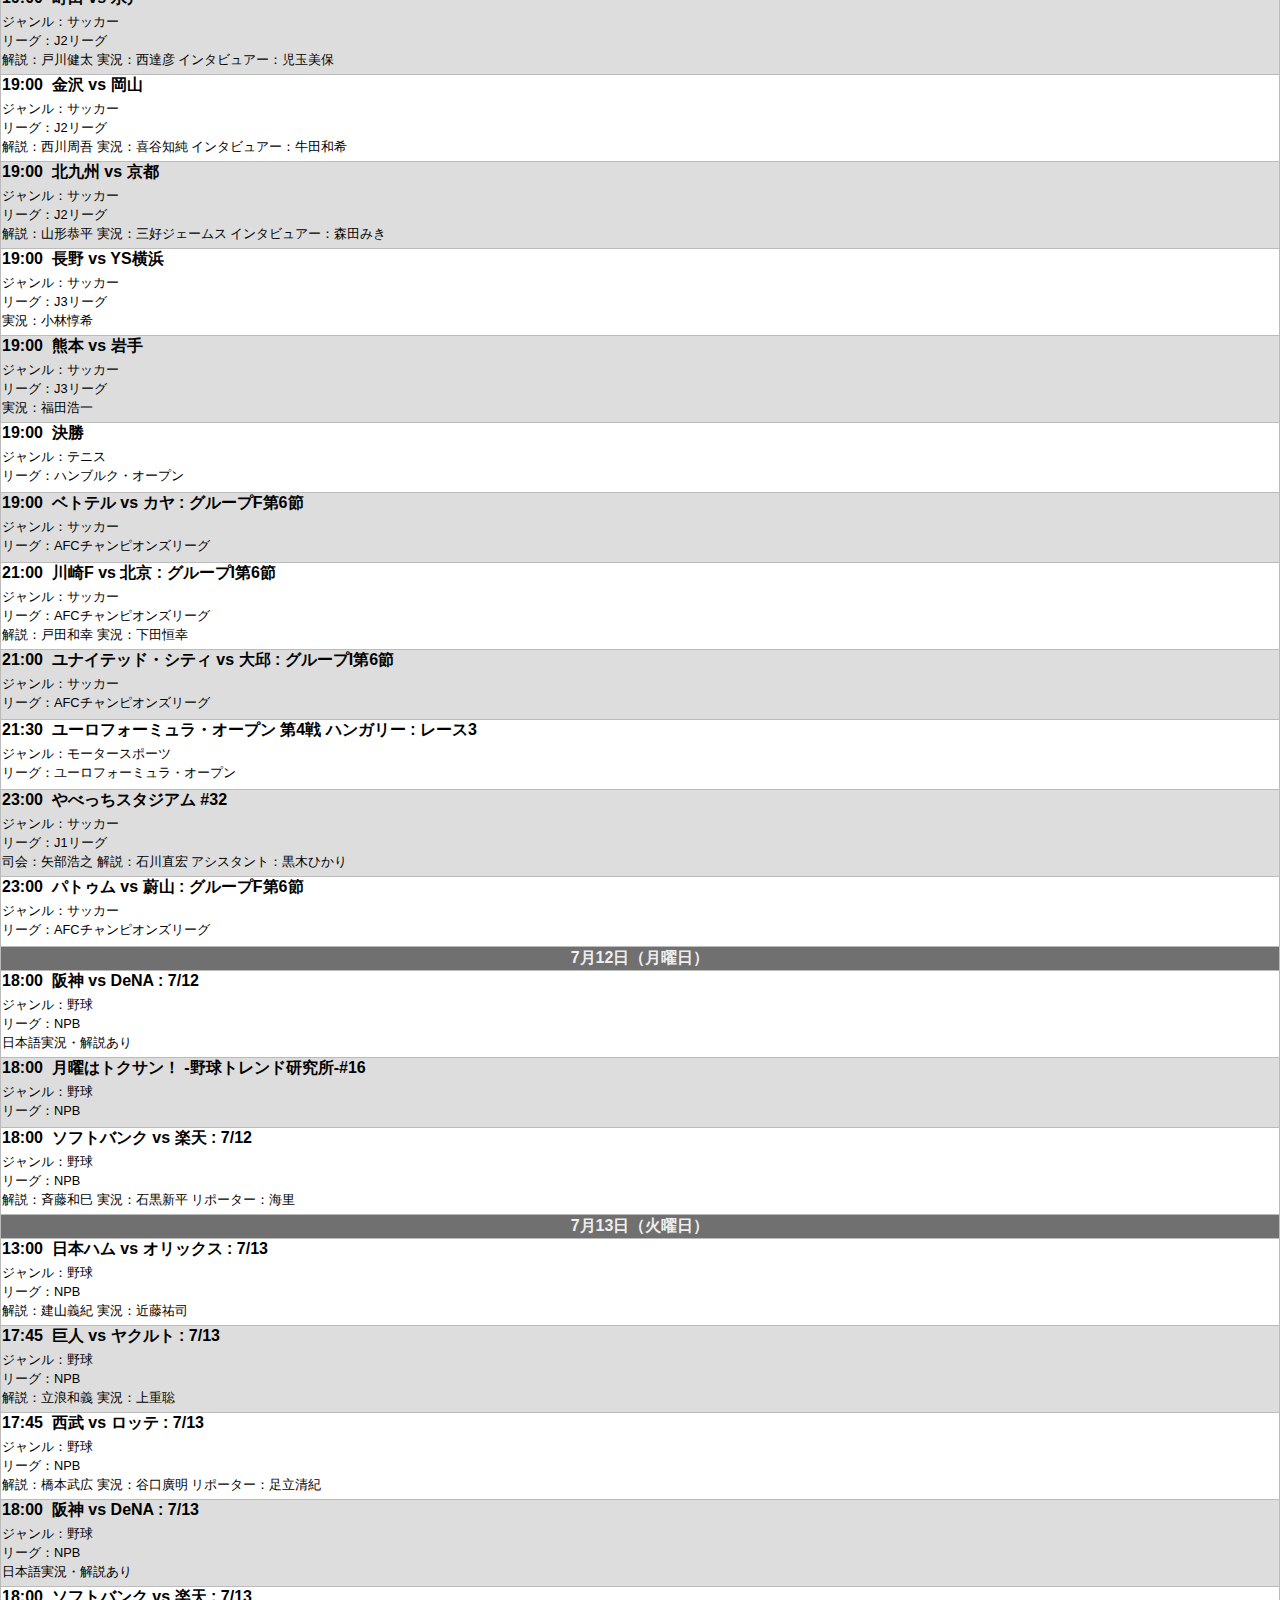
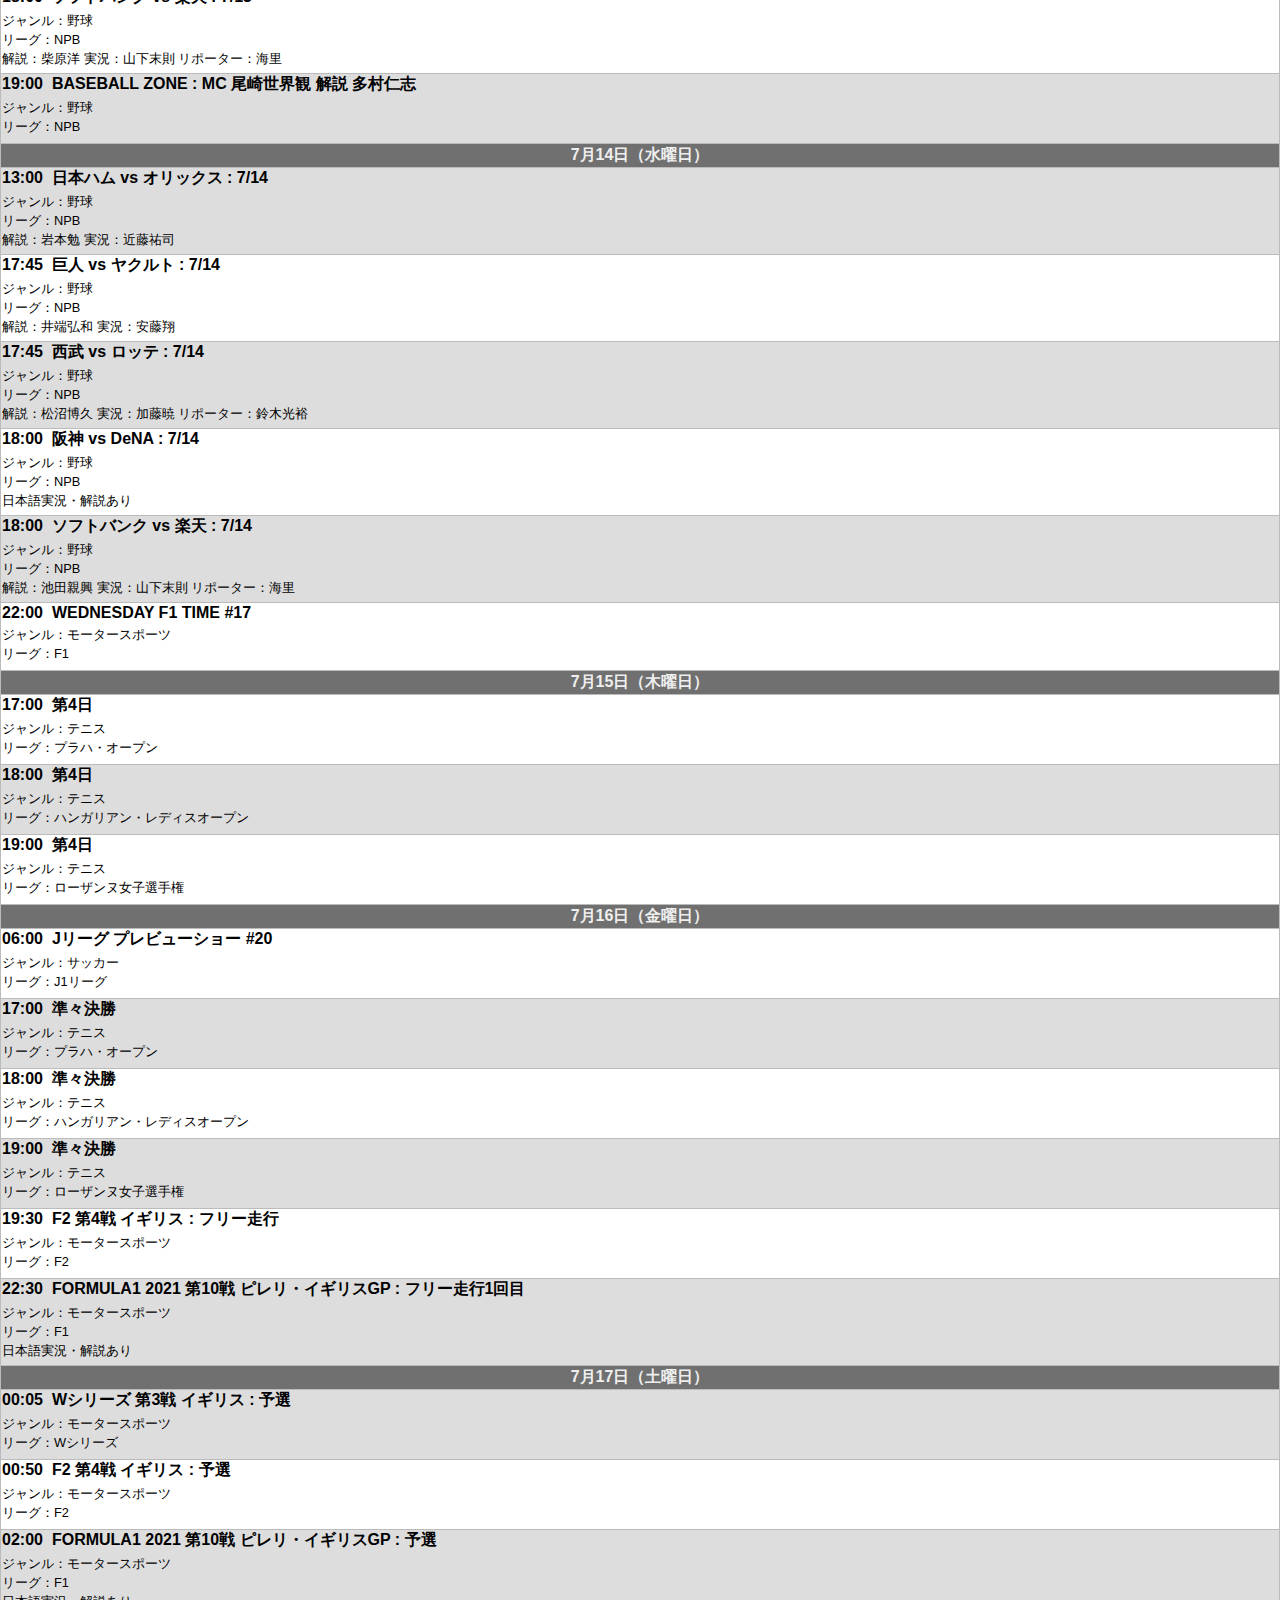
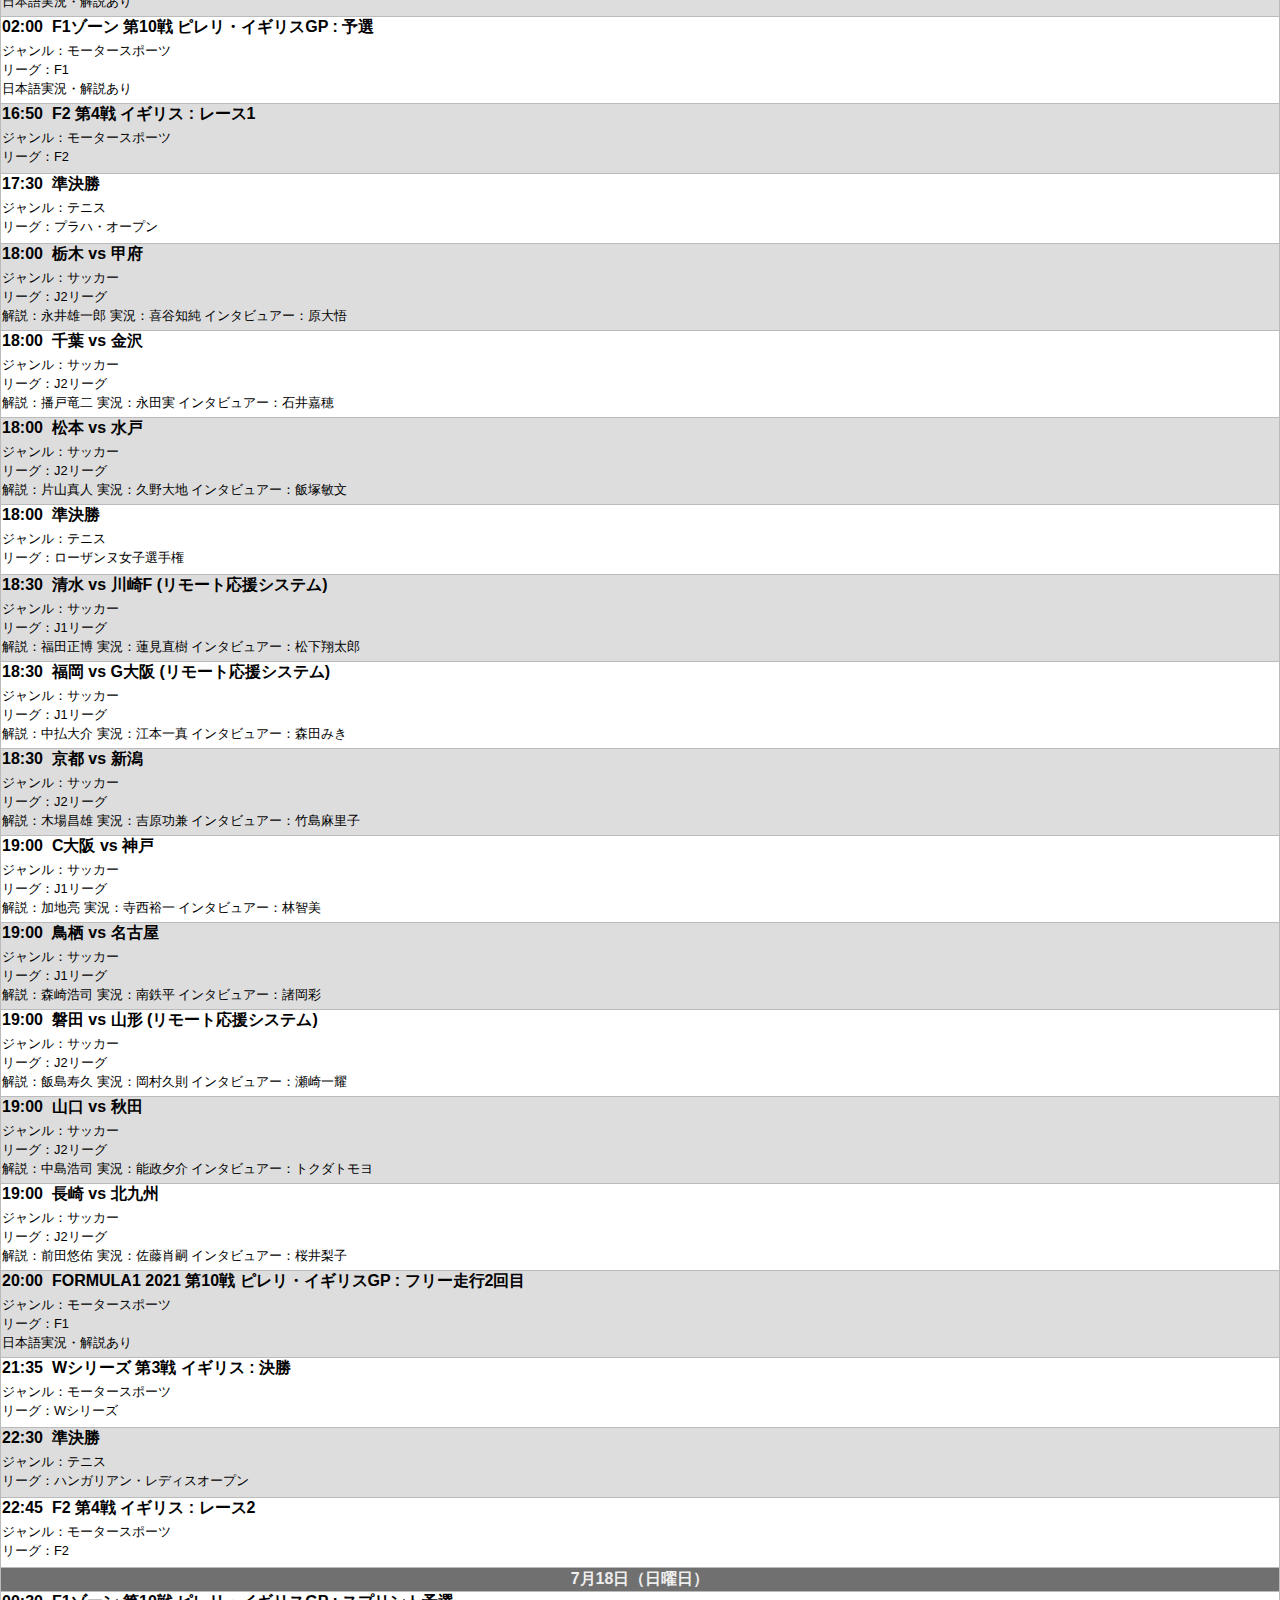
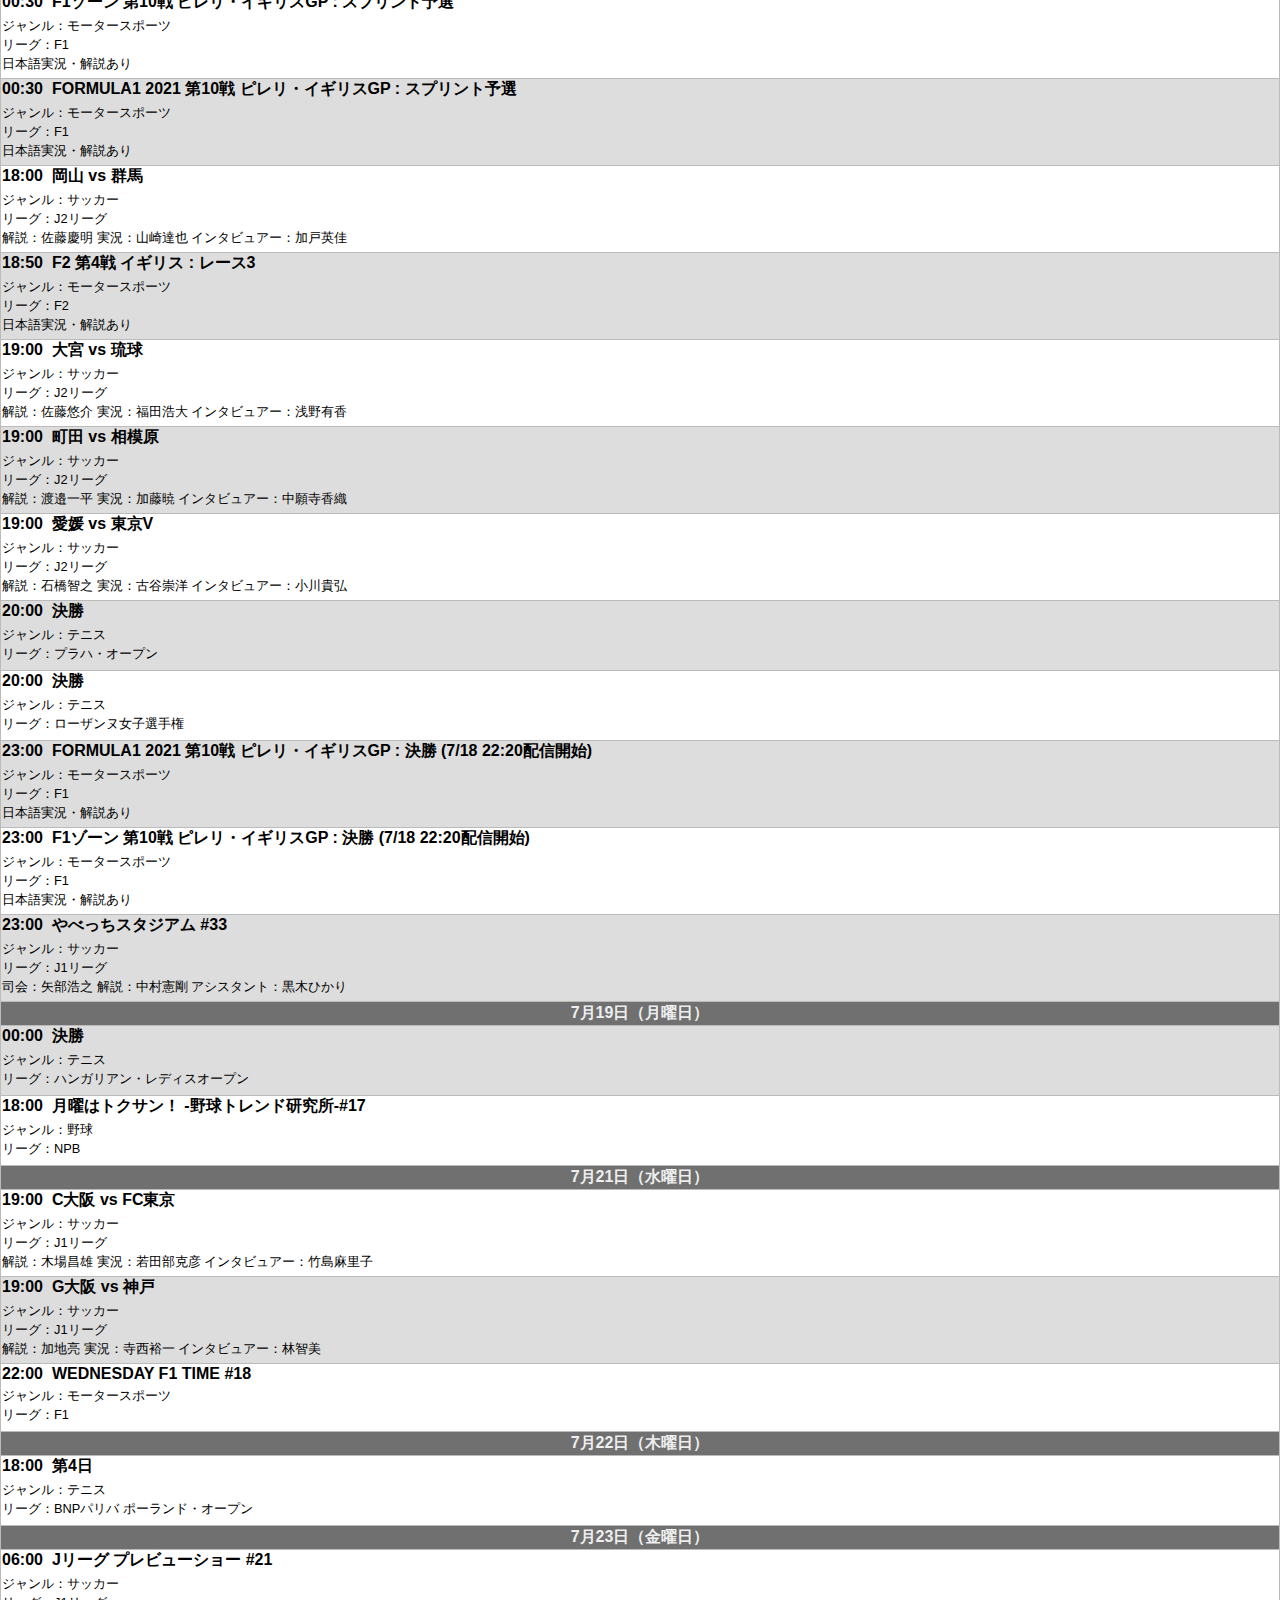
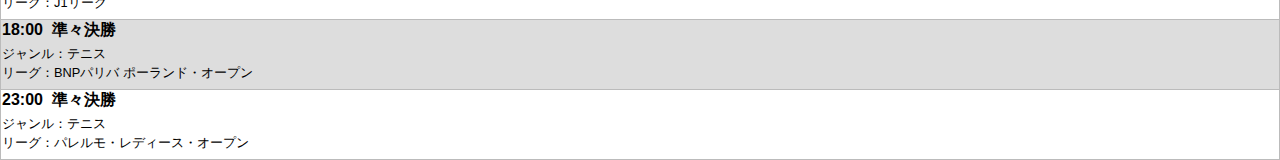
==== commit 5ad80ed3: "番組表を更新" ====
--- a/docs/sp/index.html
+++ b/docs/sp/index.html
@@ -20,7 +20,7 @@
 <div id="footer" style="display:none;"></div>
 <div class="container">
   
-<!-- <div class="update_time">更新: 2021年07月08日 06:11</div> -->
+<!-- <div class="update_time">更新: 2021年07月09日 06:25</div> -->
 <div id="for_bookmark"></div>
 <p>個人設定を追加しました</p>
 <ul style="padding: 0 1.5em;">
@@ -34,6 +34,7 @@
 <option value="DAZN Linear">DAZN Linear</option>
 <option value="サッカー">サッカー</option>
 <option value="テニス">テニス</option>
+<option value="バスケットボール">バスケットボール</option>
 <option value="ボクシング">ボクシング</option>
 <option value="モータースポーツ">モータースポーツ</option>
 <option value="野球">野球</option>
@@ -53,43 +54,39 @@
 <option value="Wシリーズ" class="モータースポーツ">Wシリーズ</option>
 <option value="ハンガリアン・レディスオープン" class="テニス">ハンガリアン・レディスオープン</option>
 <option value="ハンブルク・オープン" class="テニス">ハンブルク・オープン</option>
+<option value="バスケU19男子ワールドカップ" class="バスケットボール">バスケU19男子ワールドカップ</option>
+<option value="パレルモ・レディース・オープン" class="テニス">パレルモ・レディース・オープン</option>
 <option value="プラハ・オープン" class="テニス">プラハ・オープン</option>
 <option value="ユーロフォーミュラ・オープン" class="モータースポーツ">ユーロフォーミュラ・オープン</option>
 <option value="ラミレス vs. バレラ" class="ボクシング">ラミレス vs. バレラ</option>
 <option value="ローザンヌ女子選手権" class="テニス">ローザンヌ女子選手権</option>
 </select><br/>
 <table>
-<tr class="date-row"><td colspan="5" rowspan="1"><b>7月8日（木曜日）</b></td></tr>
+<tr class="date-row"><td colspan="5" rowspan="1"><b>7月9日（金曜日）</b></td></tr>
 <tr><td class="date">00:00</td><td class="title">リヴァプールTV</td><td class="genre">DAZN Linear</td><td class="tournament">DAZN Linear</td><td class="misc"></td></tr>
-<tr><td class="date">01:00</td><td class="title">チェンライ vs 全北 : グループH第5節</td><td class="genre">サッカー</td><td class="tournament">AFCチャンピオンズリーグ</td><td class="misc"></td></tr>
-<tr><td class="date">05:00</td><td class="title">ラミレス vs バレラ : 記者会見</td><td class="genre">ボクシング</td><td class="tournament">ラミレス vs. バレラ</td><td class="misc"></td></tr>
-<tr><td class="date">17:30</td><td class="title">ヤクルト vs 阪神 : 7/8</td><td class="genre">野球</td><td class="tournament">NPB</td><td class="misc">解説：野村弘樹 実況：竹下陽平</td></tr>
-<tr><td class="date">17:45</td><td class="title">巨人 vs 中日 : 7/8</td><td class="genre">野球</td><td class="tournament">NPB</td><td class="misc">解説：篠塚和典 実況：佐藤義朗</td></tr>
-<tr><td class="date">18:00</td><td class="title">オリックス vs 楽天 : 7/8</td><td class="genre">野球</td><td class="tournament">NPB</td><td class="misc">解説：小川博文 実況：濱野圭司 リポーター：古賀文沙</td></tr>
-<tr><td class="date">18:00</td><td class="title">第3日</td><td class="genre">テニス</td><td class="tournament">ハンブルク・オープン</td><td class="misc"></td></tr>
-<tr><td class="date">19:00</td><td class="title">カヤ vs パトゥム : グループF第5節</td><td class="genre">サッカー</td><td class="tournament">AFCチャンピオンズリーグ</td><td class="misc"></td></tr>
-<tr><td class="date">23:00</td><td class="title">蔚山 vs ベトテル : グループF第5節</td><td class="genre">サッカー</td><td class="tournament">AFCチャンピオンズリーグ</td><td class="misc"></td></tr>
-<tr><td class="date">23:00</td><td class="title">北京 vs ユナイテッド・シティ : グループI第5節</td><td class="genre">サッカー</td><td class="tournament">AFCチャンピオンズリーグ</td><td class="misc"></td></tr>
-<tr class="date-row"><td colspan="5" rowspan="1"><b>7月9日（金曜日）</b></td></tr>
 <tr><td class="date">01:00</td><td class="title">大邱 vs 川崎F : グループI第5節</td><td class="genre">サッカー</td><td class="tournament">AFCチャンピオンズリーグ</td><td class="misc">解説：戸田和幸 実況：下田恒幸</td></tr>
 <tr><td class="date">05:00</td><td class="title">ラミレス vs バレラ : 前日計量</td><td class="genre">ボクシング</td><td class="tournament">ラミレス vs. バレラ</td><td class="misc"></td></tr>
-<tr><td class="date">06:00</td><td class="title">Jリーグ プレビューショー #19</td><td class="genre">サッカー</td><td class="tournament">J1リーグ</td><td class="misc"></td></tr>
+<tr><td class="date">06:00</td><td class="title">Jリーグ プレビューショー #19 : オナイウ阿道×坪井慶介 対談</td><td class="genre">サッカー</td><td class="tournament">J1リーグ</td><td class="misc"></td></tr>
 <tr><td class="date">17:30</td><td class="title">ヤクルト vs 広島 : 7/9</td><td class="genre">野球</td><td class="tournament">NPB</td><td class="misc">解説：若松勉 実況：酒主義久</td></tr>
 <tr><td class="date">17:45</td><td class="title">中日 vs DeNA : 7/9</td><td class="genre">野球</td><td class="tournament">NPB</td><td class="misc">解説：川又米利 実況：上野智広</td></tr>
-<tr><td class="date">17:45</td><td class="title">ロッテ vs 日本ハム : 7/9</td><td class="genre">野球</td><td class="tournament">NPB</td><td class="misc">解説：GG佐藤 実況：清水久嗣 リポーター：木下貴道</td></tr>
-<tr><td class="date">18:00</td><td class="title">阪神 vs 巨人 : 7/9</td><td class="genre">野球</td><td class="tournament">NPB</td><td class="misc">日本語実況・解説あり</td></tr>
+<tr><td class="date">17:45</td><td class="title">ロッテ vs 日本ハム : 7/9 (佐々木朗希先発予定)</td><td class="genre">野球</td><td class="tournament">NPB</td><td class="misc">解説：GG佐藤 実況：清水久嗣 リポーター：木下貴道</td></tr>
+<tr><td class="date">18:00</td><td class="title">阪神 vs 巨人 : 7/9</td><td class="genre">野球</td><td class="tournament">NPB</td><td class="misc">解説：黒田正宏 実況：村田匡輝 リポーター：桐山隆</td></tr>
 <tr><td class="date">18:00</td><td class="title">ソフトバンク vs オリックス : 7/9</td><td class="genre">野球</td><td class="tournament">NPB</td><td class="misc">解説：攝津正 実況：大前一樹 リポーター：海里</td></tr>
+<tr><td class="date">18:00</td><td class="title">カナダ vs スペイン : 準々決勝</td><td class="genre">バスケットボール</td><td class="tournament">バスケU19男子ワールドカップ</td><td class="misc"></td></tr>
 <tr><td class="date">19:00</td><td class="title">準々決勝</td><td class="genre">テニス</td><td class="tournament">ハンブルク・オープン</td><td class="misc"></td></tr>
 <tr><td class="date">19:00</td><td class="title">傑志 vs C大阪 : グループJ第6節</td><td class="genre">サッカー</td><td class="tournament">AFCチャンピオンズリーグ</td><td class="misc">解説：加地亮 実況：寺西裕一</td></tr>
+<tr><td class="date">21:00</td><td class="title">リトアニア vs フランス : 準々決勝</td><td class="genre">バスケットボール</td><td class="tournament">バスケU19男子ワールドカップ</td><td class="misc"></td></tr>
 <tr><td class="date">23:00</td><td class="title">広州 vs ポート : グループJ第6節</td><td class="genre">サッカー</td><td class="tournament">AFCチャンピオンズリーグ</td><td class="misc"></td></tr>
 <tr class="date-row"><td colspan="5" rowspan="1"><b>7月10日（土曜日）</b></td></tr>
+<tr><td class="date">00:00</td><td class="title">セネガル vs アメリカ : 準々決勝</td><td class="genre">バスケットボール</td><td class="tournament">バスケU19男子ワールドカップ</td><td class="misc"></td></tr>
+<tr><td class="date">03:00</td><td class="title">セルビア vs アルゼンチン : 準々決勝</td><td class="genre">バスケットボール</td><td class="tournament">バスケU19男子ワールドカップ</td><td class="misc"></td></tr>
 <tr><td class="date">10:00</td><td class="title">ラミレス vs バレラ : ライトヘビー級12回戦</td><td class="genre">ボクシング</td><td class="tournament">ラミレス vs. バレラ</td><td class="misc"></td></tr>
 <tr><td class="date">14:00</td><td class="title">中日 vs DeNA : 7/10</td><td class="genre">野球</td><td class="tournament">NPB</td><td class="misc">解説：谷繁元信 実況：上野智広</td></tr>
 <tr><td class="date">16:00</td><td class="title">楽天 vs 西武 : 7/10</td><td class="genre">野球</td><td class="tournament">NPB</td><td class="misc">解説：川崎憲次郎 実況：中田浩光 リポーター：若林翔子</td></tr>
 <tr><td class="date">17:00</td><td class="title">ロッテ vs 日本ハム : 7/10</td><td class="genre">野球</td><td class="tournament">NPB</td><td class="misc">解説：黒木知宏 実況：清水久嗣 リポーター：木下貴道</td></tr>
-<tr><td class="date">17:00</td><td class="title">藤枝 vs 鳥取</td><td class="genre">サッカー</td><td class="tournament">J3リーグ</td><td class="misc">実況：横田光幸</td></tr>
+<tr><td class="date">17:00</td><td class="title">藤枝 vs 鳥取 (リモート応援システム)</td><td class="genre">サッカー</td><td class="tournament">J3リーグ</td><td class="misc">実況：横田光幸</td></tr>
 <tr><td class="date">17:30</td><td class="title">ヤクルト vs 広島 : 7/10</td><td class="genre">野球</td><td class="tournament">NPB</td><td class="misc">解説：高木豊、里崎智也 実況：谷岡慎一</td></tr>
-<tr><td class="date">18:00</td><td class="title">阪神 vs 巨人 : 7/10</td><td class="genre">野球</td><td class="tournament">NPB</td><td class="misc">日本語実況・解説あり</td></tr>
+<tr><td class="date">18:00</td><td class="title">阪神 vs 巨人 : 7/10</td><td class="genre">野球</td><td class="tournament">NPB</td><td class="misc">解説：上田二朗 実況：村田匡輝 リポーター：桐山隆</td></tr>
 <tr><td class="date">18:00</td><td class="title">ソフトバンク vs オリックス : 7/10</td><td class="genre">野球</td><td class="tournament">NPB</td><td class="misc">解説：加藤伸一 実況：大前一樹 リポーター：海里</td></tr>
 <tr><td class="date">18:00</td><td class="title">横浜FM vs 福岡</td><td class="genre">サッカー</td><td class="tournament">J1リーグ</td><td class="misc">解説：福田正博 実況：西岡明彦 インタビュアー：野中智子</td></tr>
 <tr><td class="date">19:00</td><td class="title">仙台 vs 札幌</td><td class="genre">サッカー</td><td class="tournament">J1リーグ</td><td class="misc">解説：田村直也 実況：金澤聡 インタビュアー：村林いづみ</td></tr>
@@ -109,21 +106,21 @@
 <tr><td class="date">17:00</td><td class="title">ロッテ vs 日本ハム : 7/11</td><td class="genre">野球</td><td class="tournament">NPB</td><td class="misc">解説：有藤通世 実況：田中大貴 リポーター：南隼人</td></tr>
 <tr><td class="date">17:20</td><td class="title">ユーロフォーミュラ・オープン 第4戦 ハンガリー : レース2</td><td class="genre">モータースポーツ</td><td class="tournament">ユーロフォーミュラ・オープン</td><td class="misc"></td></tr>
 <tr><td class="date">17:30</td><td class="title">ヤクルト vs 広島 : 7/11</td><td class="genre">野球</td><td class="tournament">NPB</td><td class="misc">解説：大矢明彦、齊藤明雄 実況：今湊敬樹</td></tr>
-<tr><td class="date">18:00</td><td class="title">阪神 vs 巨人 : 7/11</td><td class="genre">野球</td><td class="tournament">NPB</td><td class="misc">日本語実況・解説あり</td></tr>
-<tr><td class="date">18:00</td><td class="title">広島 vs 横浜FC</td><td class="genre">サッカー</td><td class="tournament">J1リーグ</td><td class="misc">解説：森崎浩司 実況：江本一真 インタビュアー：住谷綾香</td></tr>
+<tr><td class="date">18:00</td><td class="title">阪神 vs 巨人 : 7/11</td><td class="genre">野球</td><td class="tournament">NPB</td><td class="misc">解説：岡田彰布 実況：中井雅之 リポーター：桐山隆</td></tr>
 <tr><td class="date">18:00</td><td class="title">徳島 vs 清水</td><td class="genre">サッカー</td><td class="tournament">J1リーグ</td><td class="misc">解説：田渕龍二 実況：榎本真也 インタビュアー：島川未有</td></tr>
 <tr><td class="date">18:00</td><td class="title">秋田 vs 千葉</td><td class="genre">サッカー</td><td class="tournament">J2リーグ</td><td class="misc">解説：田村直也 実況：竹島知郁 インタビュアー：高橋圭太</td></tr>
 <tr><td class="date">18:00</td><td class="title">山形 vs 松本</td><td class="genre">サッカー</td><td class="tournament">J2リーグ</td><td class="misc">解説：越智隼人 実況：清水春樹 インタビュアー：村林いづみ</td></tr>
-<tr><td class="date">18:00</td><td class="title">甲府 vs 愛媛</td><td class="genre">サッカー</td><td class="tournament">J2リーグ</td><td class="misc">解説：小椋祥平 実況：和泉義治 インタビュアー：森田絵美</td></tr>
+<tr><td class="date">18:00</td><td class="title">甲府 vs 愛媛 (リモート応援システム)</td><td class="genre">サッカー</td><td class="tournament">J2リーグ</td><td class="misc">解説：小椋祥平 実況：和泉義治 インタビュアー：森田絵美</td></tr>
 <tr><td class="date">18:00</td><td class="title">新潟 vs 栃木</td><td class="genre">サッカー</td><td class="tournament">J2リーグ</td><td class="misc">解説：梅山修 実況：吉田遼平 インタビュアー：日高優希</td></tr>
 <tr><td class="date">18:00</td><td class="title">長崎 vs 大宮</td><td class="genre">サッカー</td><td class="tournament">J2リーグ</td><td class="misc">解説：前田悠佑 実況：松田大河 インタビュアー：桜井梨子</td></tr>
+<tr><td class="date">18:00</td><td class="title">広島 vs 横浜FC (リモート応援システム)</td><td class="genre">サッカー</td><td class="tournament">J1リーグ</td><td class="misc">解説：森崎浩司 実況：江本一真 インタビュアー：住谷綾香</td></tr>
 <tr><td class="date">18:30</td><td class="title">琉球 vs 相模原</td><td class="genre">サッカー</td><td class="tournament">J2リーグ</td><td class="misc">解説：松原良香 実況：鎌田宏夢 インタビュアー：崎山一葉</td></tr>
 <tr><td class="date">19:00</td><td class="title">柏 vs 鹿島</td><td class="genre">サッカー</td><td class="tournament">J1リーグ</td><td class="misc">解説：柱谷幸一 実況：八塚浩 インタビュアー：小野響子</td></tr>
-<tr><td class="date">19:00</td><td class="title">湘南 vs FC東京</td><td class="genre">サッカー</td><td class="tournament">J1リーグ</td><td class="misc">解説：水沼貴史 実況：桑原学 インタビュアー：日々野真理</td></tr>
 <tr><td class="date">19:00</td><td class="title">群馬 vs 東京V</td><td class="genre">サッカー</td><td class="tournament">J2リーグ</td><td class="misc">解説：佐藤悠介 実況：中村義昭 インタビュアー：ゆきざわともこ</td></tr>
+<tr><td class="date">19:00</td><td class="title">山口 vs 磐田</td><td class="genre">サッカー</td><td class="tournament">J2リーグ</td><td class="misc">解説：中島浩司 実況：南鉄平 インタビュアー：トクダトモヨ</td></tr>
+<tr><td class="date">19:00</td><td class="title">湘南 vs FC東京 (リモート応援システム)</td><td class="genre">サッカー</td><td class="tournament">J1リーグ</td><td class="misc">解説：水沼貴史 実況：桑原学 インタビュアー：日々野真理</td></tr>
 <tr><td class="date">19:00</td><td class="title">町田 vs 水戸</td><td class="genre">サッカー</td><td class="tournament">J2リーグ</td><td class="misc">解説：戸川健太 実況：西達彦 インタビュアー：児玉美保</td></tr>
 <tr><td class="date">19:00</td><td class="title">金沢 vs 岡山</td><td class="genre">サッカー</td><td class="tournament">J2リーグ</td><td class="misc">解説：西川周吾 実況：喜谷知純 インタビュアー：牛田和希</td></tr>
-<tr><td class="date">19:00</td><td class="title">山口 vs 磐田</td><td class="genre">サッカー</td><td class="tournament">J2リーグ</td><td class="misc">解説：中島浩司 実況：南鉄平 インタビュアー：トクダトモヨ</td></tr>
 <tr><td class="date">19:00</td><td class="title">北九州 vs 京都</td><td class="genre">サッカー</td><td class="tournament">J2リーグ</td><td class="misc">解説：山形恭平 実況：三好ジェームス インタビュアー：森田みき</td></tr>
 <tr><td class="date">19:00</td><td class="title">長野 vs YS横浜</td><td class="genre">サッカー</td><td class="tournament">J3リーグ</td><td class="misc">実況：小林惇希</td></tr>
 <tr><td class="date">19:00</td><td class="title">熊本 vs 岩手</td><td class="genre">サッカー</td><td class="tournament">J3リーグ</td><td class="misc">実況：福田浩一</td></tr>
@@ -174,12 +171,12 @@
 <tr><td class="date">18:00</td><td class="title">千葉 vs 金沢</td><td class="genre">サッカー</td><td class="tournament">J2リーグ</td><td class="misc">解説：播戸竜二 実況：永田実 インタビュアー：石井嘉穂</td></tr>
 <tr><td class="date">18:00</td><td class="title">松本 vs 水戸</td><td class="genre">サッカー</td><td class="tournament">J2リーグ</td><td class="misc">解説：片山真人 実況：久野大地 インタビュアー：飯塚敏文</td></tr>
 <tr><td class="date">18:00</td><td class="title">準決勝</td><td class="genre">テニス</td><td class="tournament">ローザンヌ女子選手権</td><td class="misc"></td></tr>
-<tr><td class="date">18:30</td><td class="title">清水 vs 川崎F</td><td class="genre">サッカー</td><td class="tournament">J1リーグ</td><td class="misc">解説：福田正博 実況：蓮見直樹 インタビュアー：松下翔太郎</td></tr>
-<tr><td class="date">18:30</td><td class="title">福岡 vs G大阪</td><td class="genre">サッカー</td><td class="tournament">J1リーグ</td><td class="misc">解説：中払大介 実況：江本一真 インタビュアー：森田みき</td></tr>
+<tr><td class="date">18:30</td><td class="title">清水 vs 川崎F (リモート応援システム)</td><td class="genre">サッカー</td><td class="tournament">J1リーグ</td><td class="misc">解説：福田正博 実況：蓮見直樹 インタビュアー：松下翔太郎</td></tr>
+<tr><td class="date">18:30</td><td class="title">福岡 vs G大阪 (リモート応援システム)</td><td class="genre">サッカー</td><td class="tournament">J1リーグ</td><td class="misc">解説：中払大介 実況：江本一真 インタビュアー：森田みき</td></tr>
 <tr><td class="date">18:30</td><td class="title">京都 vs 新潟</td><td class="genre">サッカー</td><td class="tournament">J2リーグ</td><td class="misc">解説：木場昌雄 実況：吉原功兼 インタビュアー：竹島麻里子</td></tr>
 <tr><td class="date">19:00</td><td class="title">C大阪 vs 神戸</td><td class="genre">サッカー</td><td class="tournament">J1リーグ</td><td class="misc">解説：加地亮 実況：寺西裕一 インタビュアー：林智美</td></tr>
 <tr><td class="date">19:00</td><td class="title">鳥栖 vs 名古屋</td><td class="genre">サッカー</td><td class="tournament">J1リーグ</td><td class="misc">解説：森崎浩司 実況：南鉄平 インタビュアー：諸岡彩</td></tr>
-<tr><td class="date">19:00</td><td class="title">磐田 vs 山形</td><td class="genre">サッカー</td><td class="tournament">J2リーグ</td><td class="misc">解説：飯島寿久 実況：岡村久則 インタビュアー：瀬崎一耀</td></tr>
+<tr><td class="date">19:00</td><td class="title">磐田 vs 山形 (リモート応援システム)</td><td class="genre">サッカー</td><td class="tournament">J2リーグ</td><td class="misc">解説：飯島寿久 実況：岡村久則 インタビュアー：瀬崎一耀</td></tr>
 <tr><td class="date">19:00</td><td class="title">山口 vs 秋田</td><td class="genre">サッカー</td><td class="tournament">J2リーグ</td><td class="misc">解説：中島浩司 実況：能政夕介 インタビュアー：トクダトモヨ</td></tr>
 <tr><td class="date">19:00</td><td class="title">長崎 vs 北九州</td><td class="genre">サッカー</td><td class="tournament">J2リーグ</td><td class="misc">解説：前田悠佑 実況：佐藤肖嗣 インタビュアー：桜井梨子</td></tr>
 <tr><td class="date">20:00</td><td class="title">FORMULA1 2021 第10戦 ピレリ・イギリスGP : フリー走行2回目</td><td class="genre">モータースポーツ</td><td class="tournament">F1</td><td class="misc">日本語実況・解説あり</td></tr>
@@ -208,6 +205,10 @@
 <tr><td class="date">22:00</td><td class="title">WEDNESDAY F1 TIME #18</td><td class="genre">モータースポーツ</td><td class="tournament">F1</td><td class="misc"></td></tr>
 <tr class="date-row"><td colspan="5" rowspan="1"><b>7月22日（木曜日）</b></td></tr>
 <tr><td class="date">18:00</td><td class="title">第4日</td><td class="genre">テニス</td><td class="tournament">BNPパリバ ポーランド・オープン</td><td class="misc"></td></tr>
+<tr class="date-row"><td colspan="5" rowspan="1"><b>7月23日（金曜日）</b></td></tr>
+<tr><td class="date">06:00</td><td class="title">Jリーグ プレビューショー #21</td><td class="genre">サッカー</td><td class="tournament">J1リーグ</td><td class="misc"></td></tr>
+<tr><td class="date">18:00</td><td class="title">準々決勝</td><td class="genre">テニス</td><td class="tournament">BNPパリバ ポーランド・オープン</td><td class="misc"></td></tr>
+<tr><td class="date">23:00</td><td class="title">準々決勝</td><td class="genre">テニス</td><td class="tournament">パレルモ・レディース・オープン</td><td class="misc"></td></tr>
 </table>
 </div>
 </body>
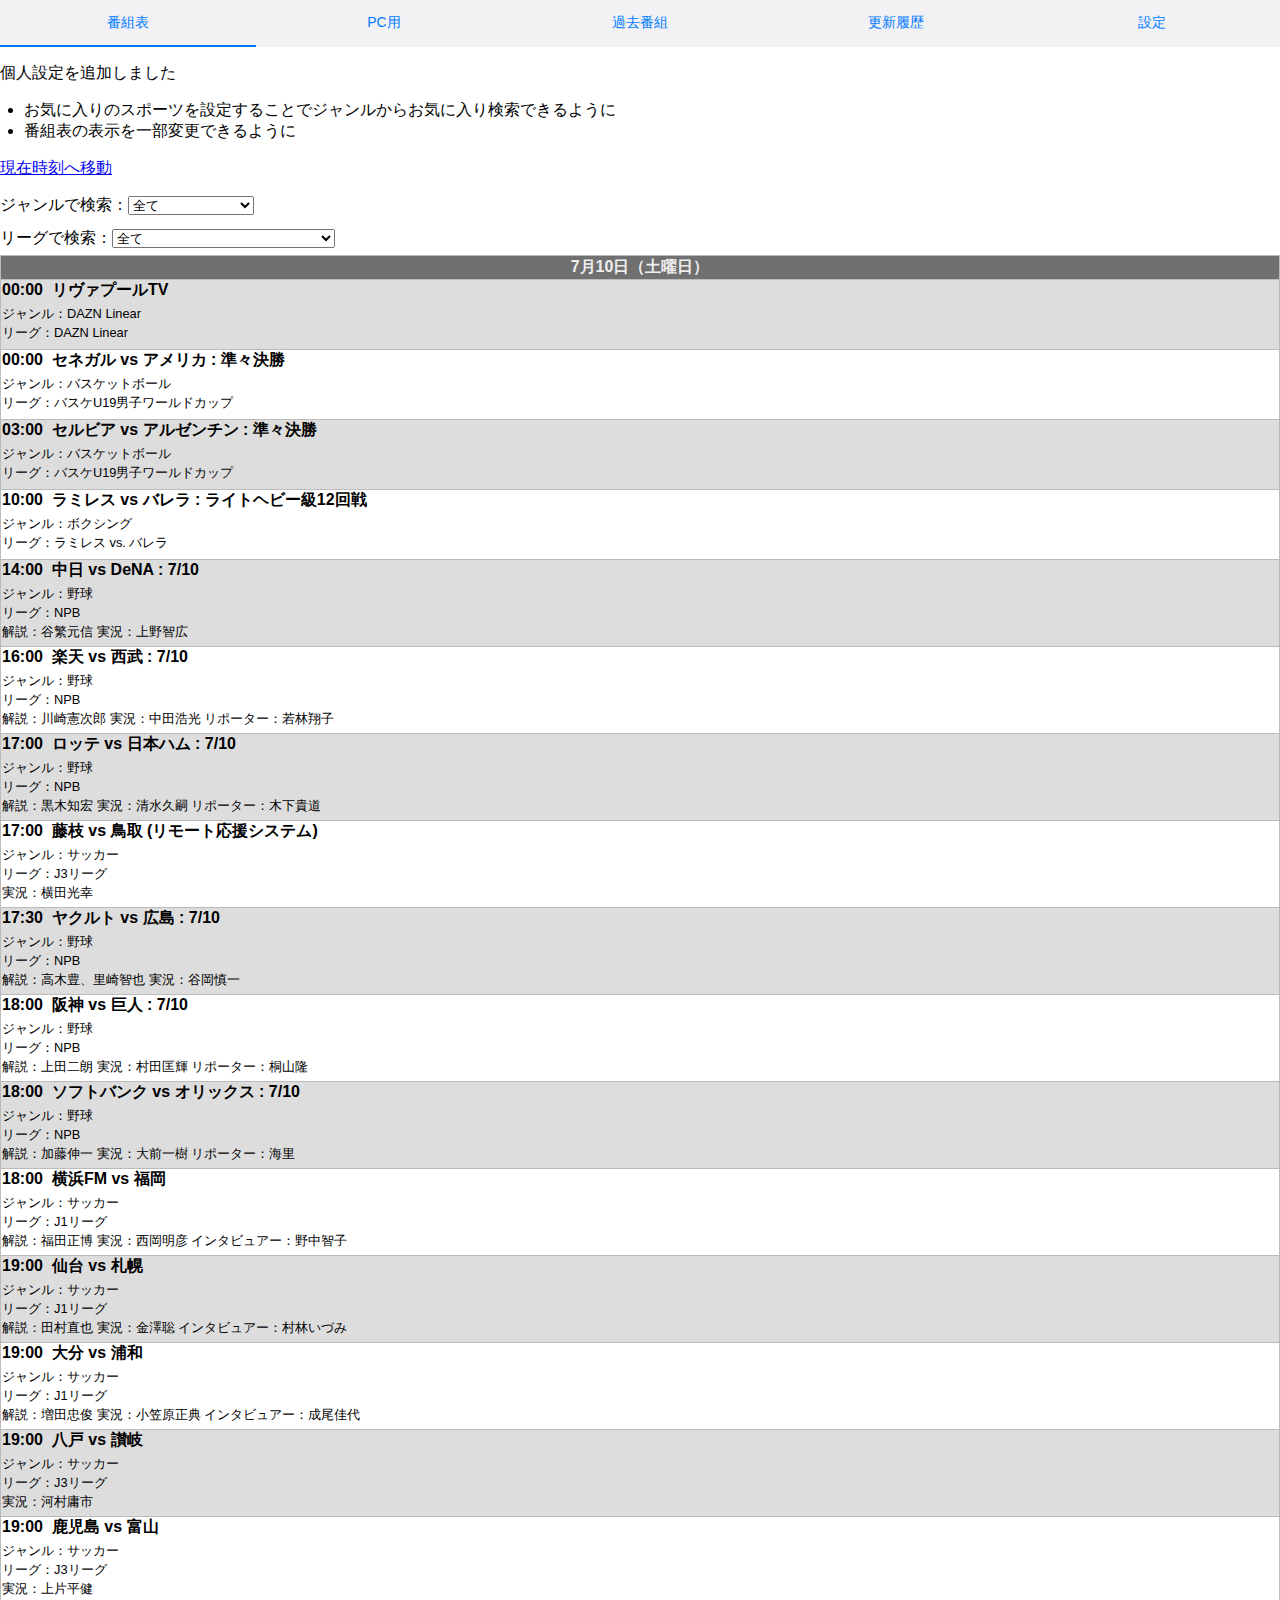
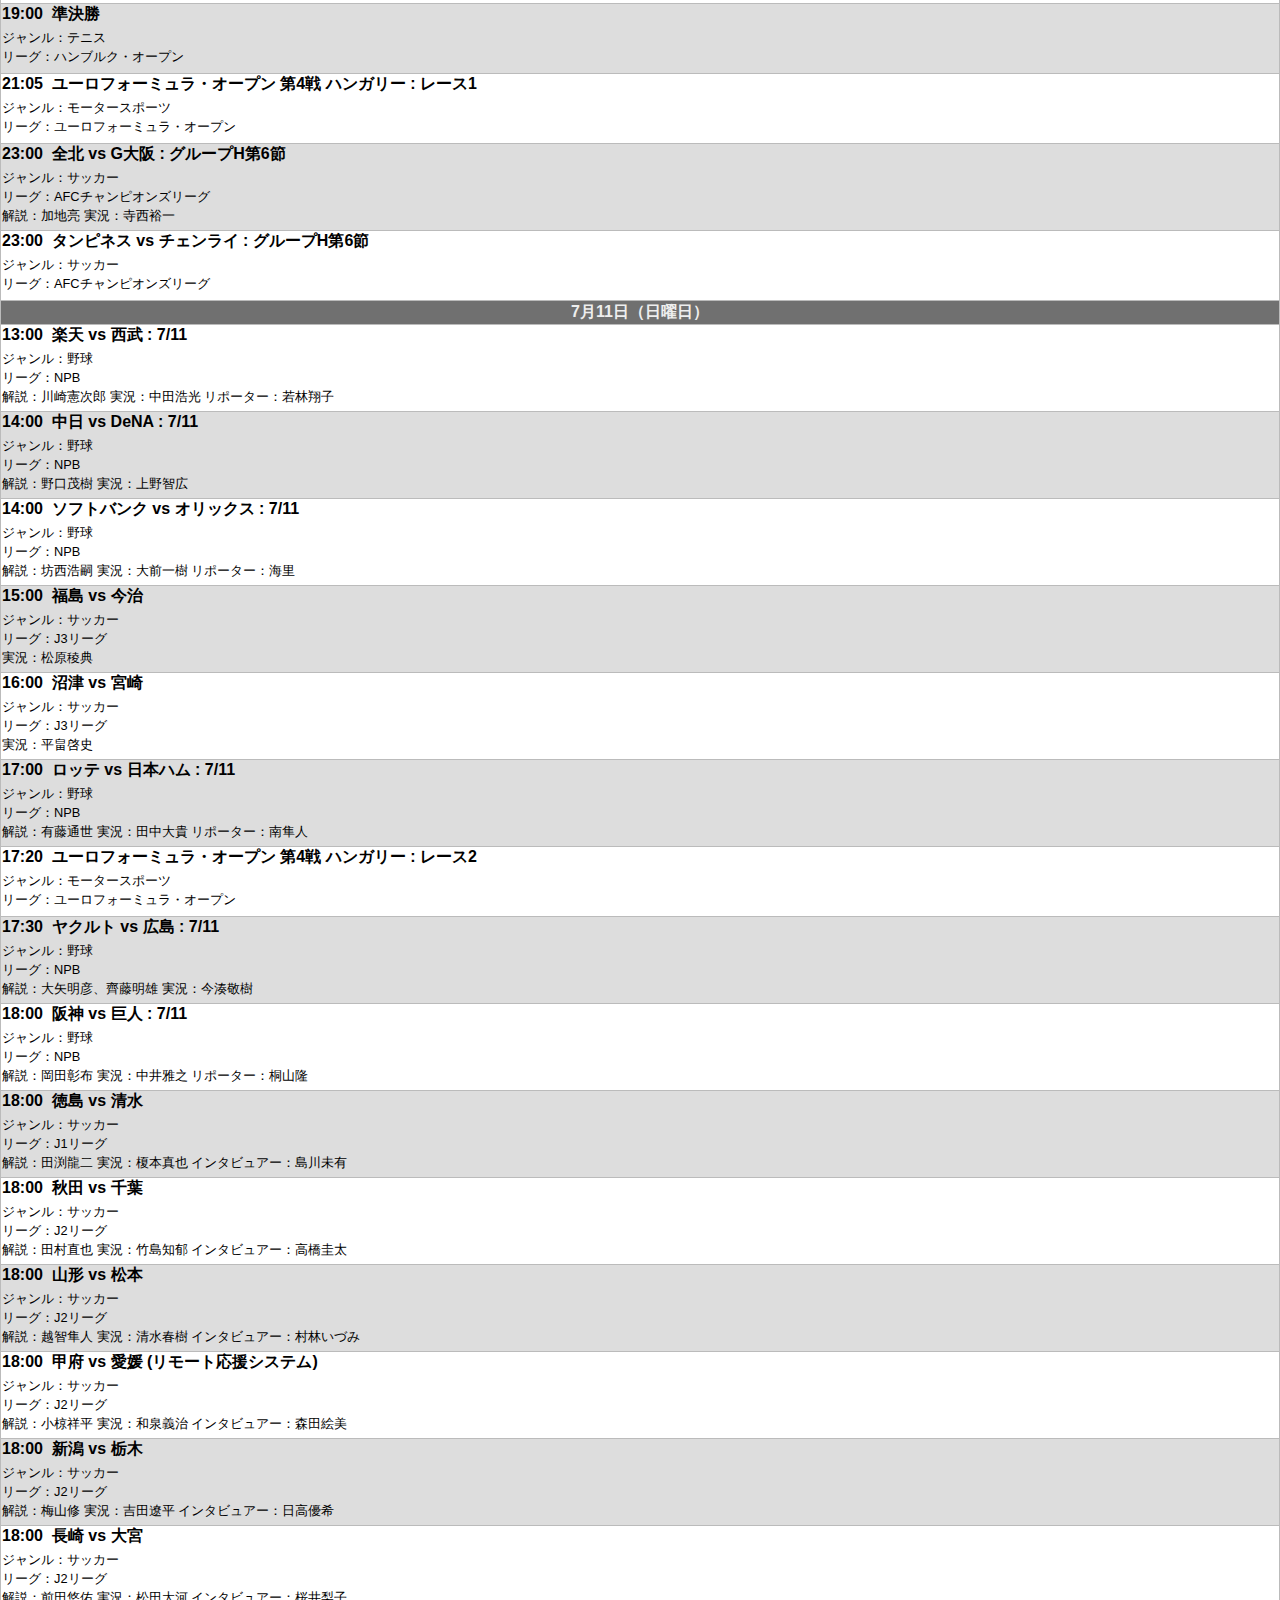
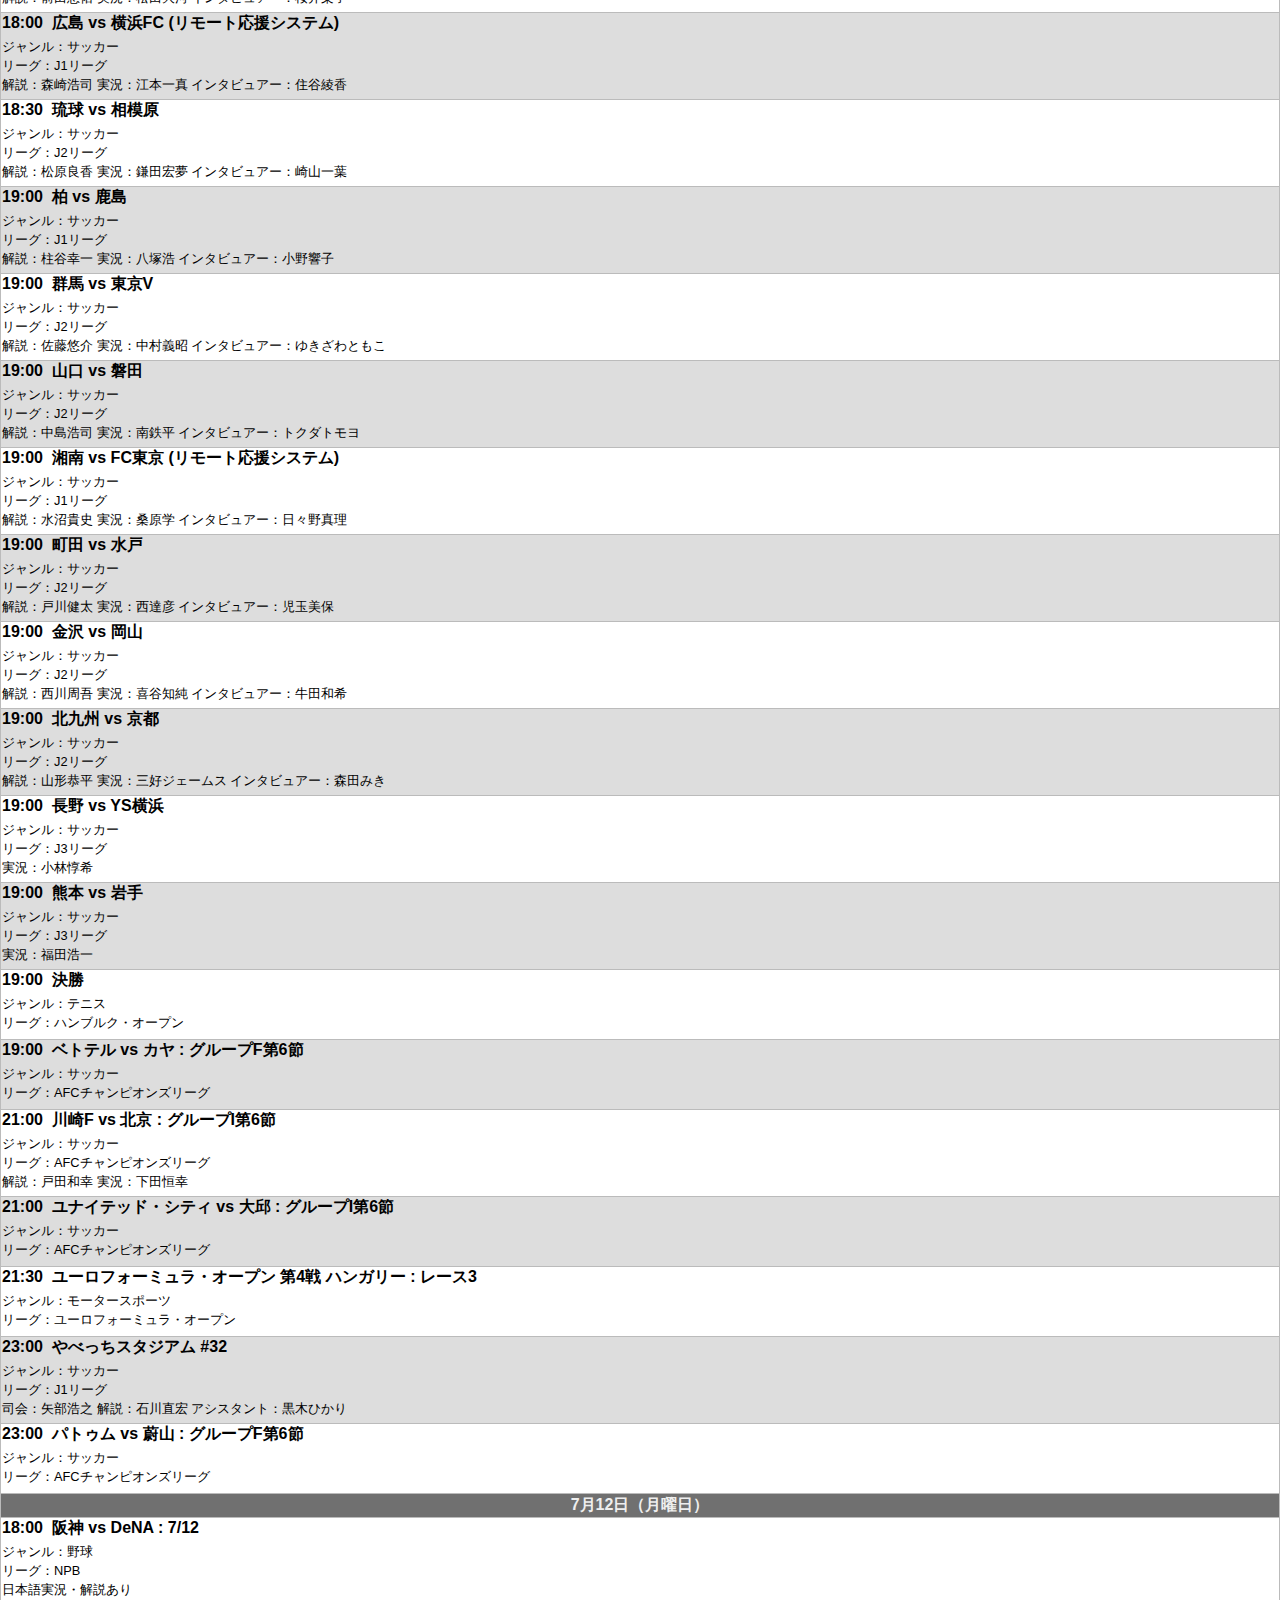
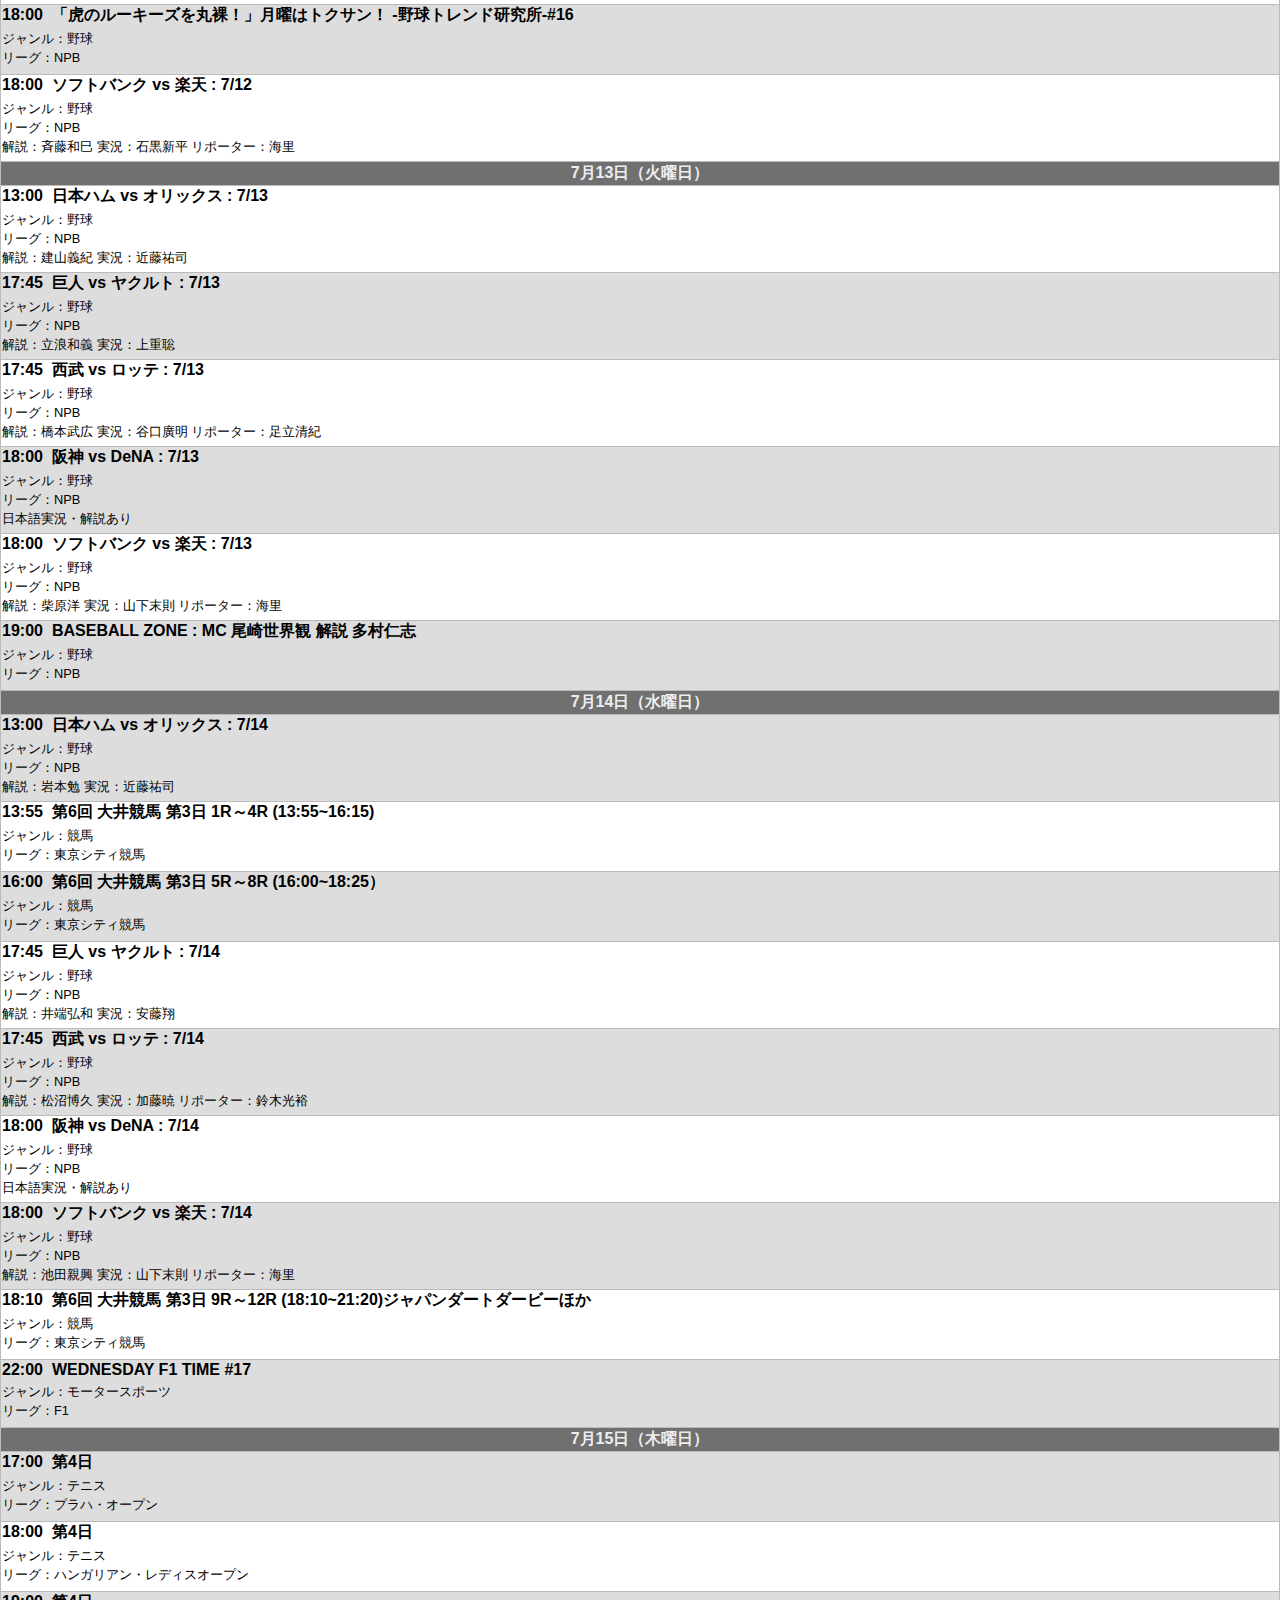
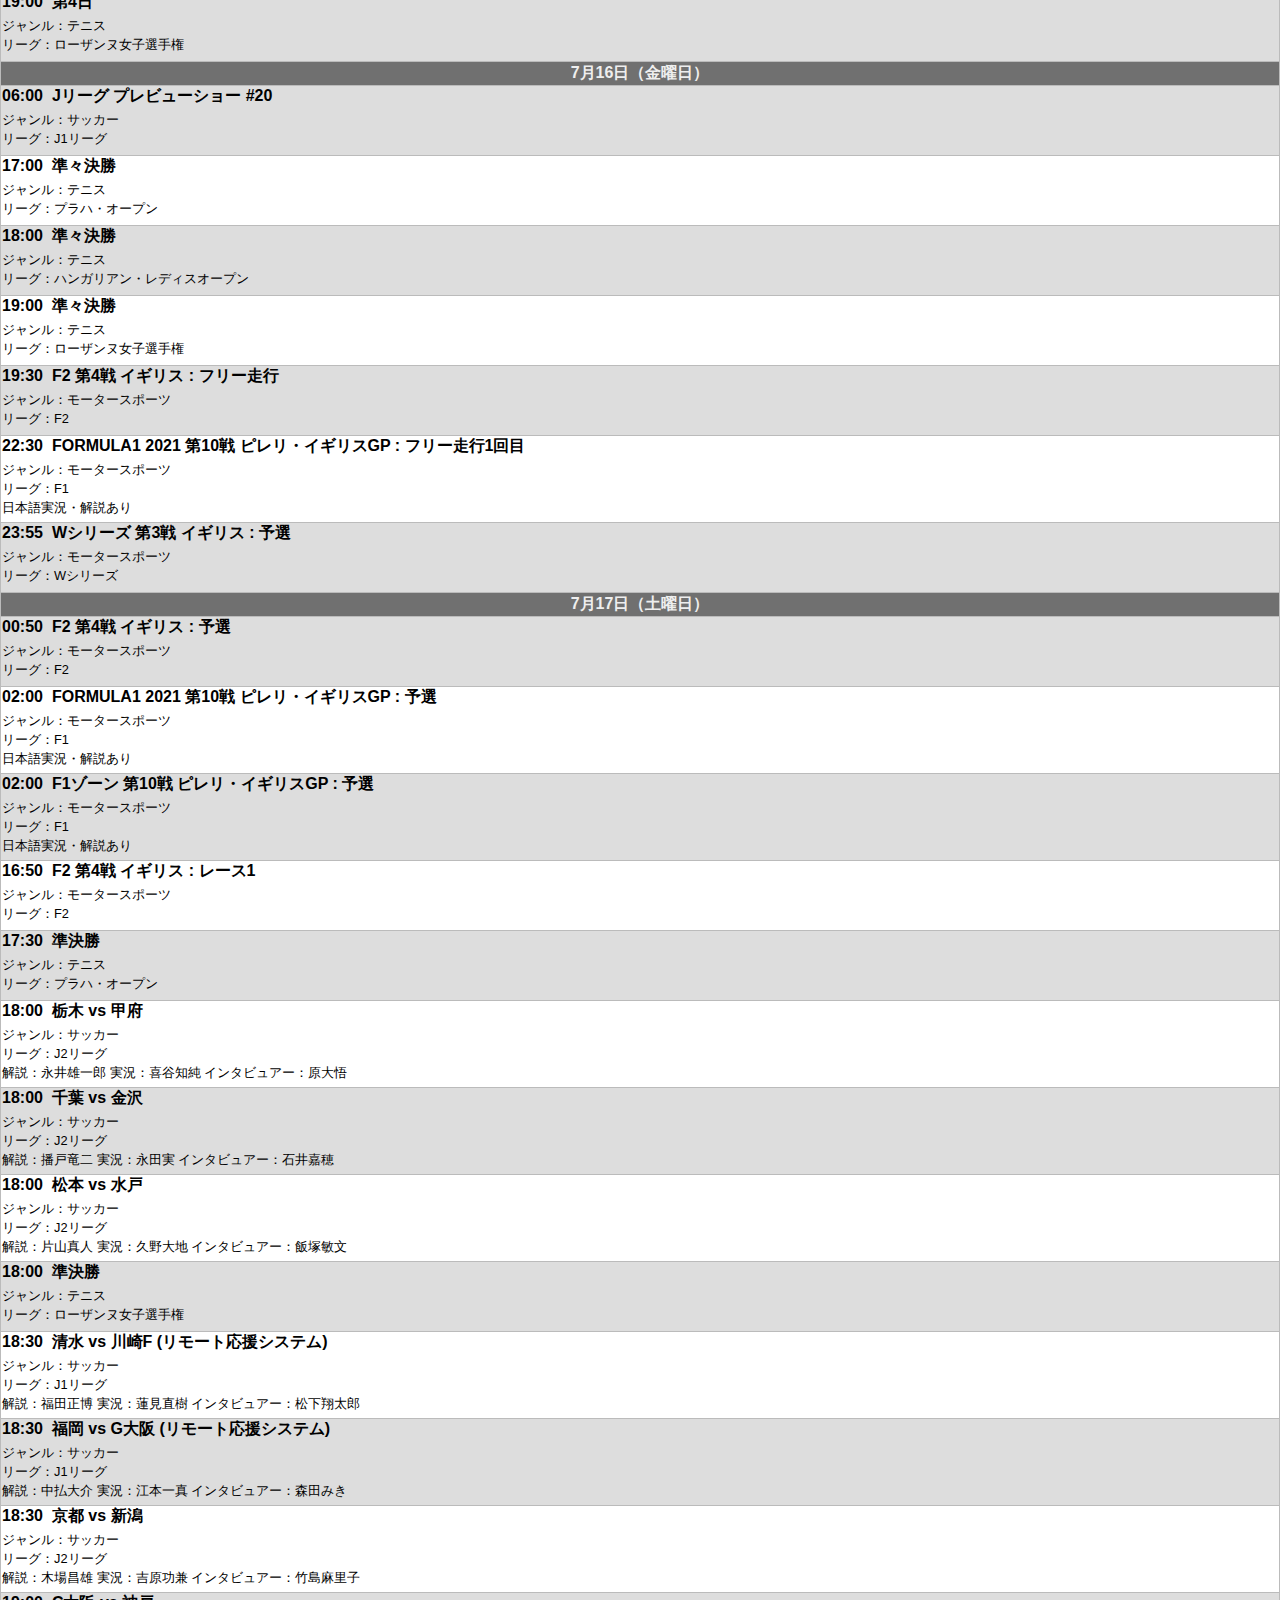
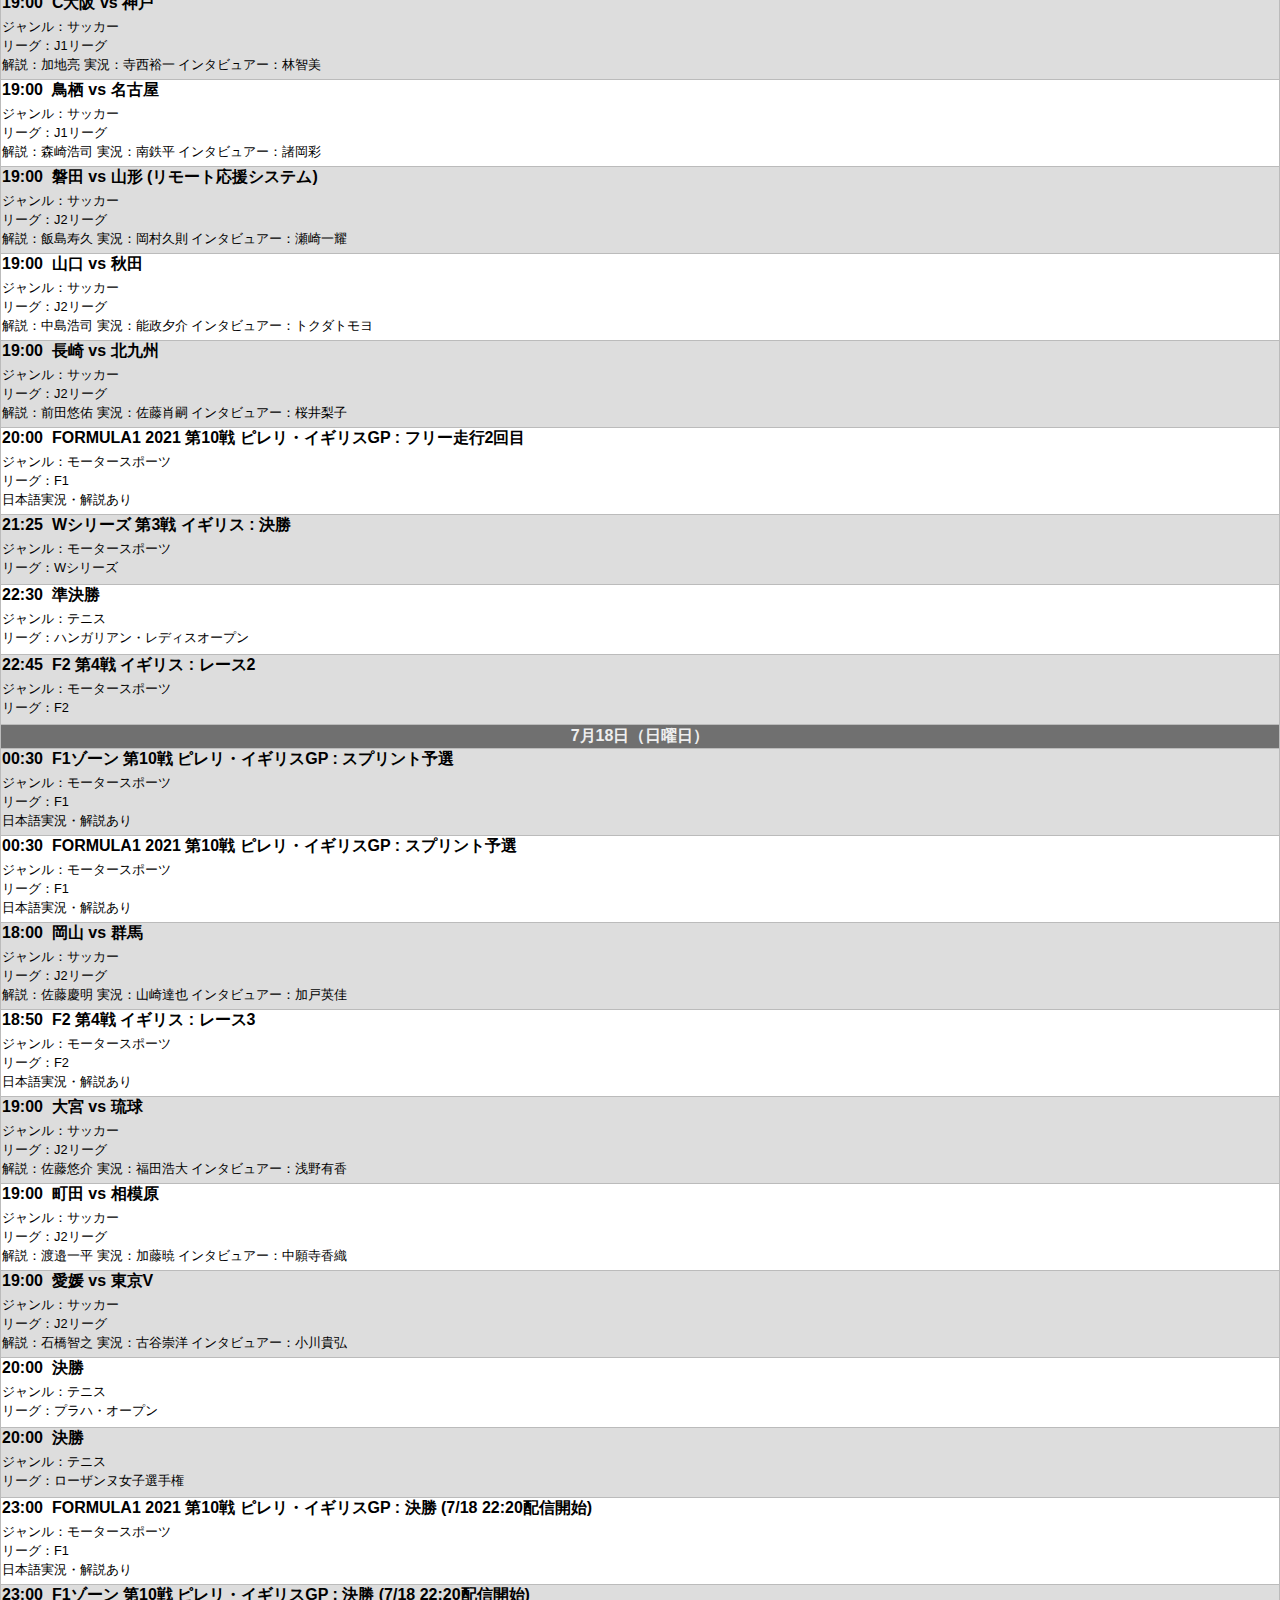
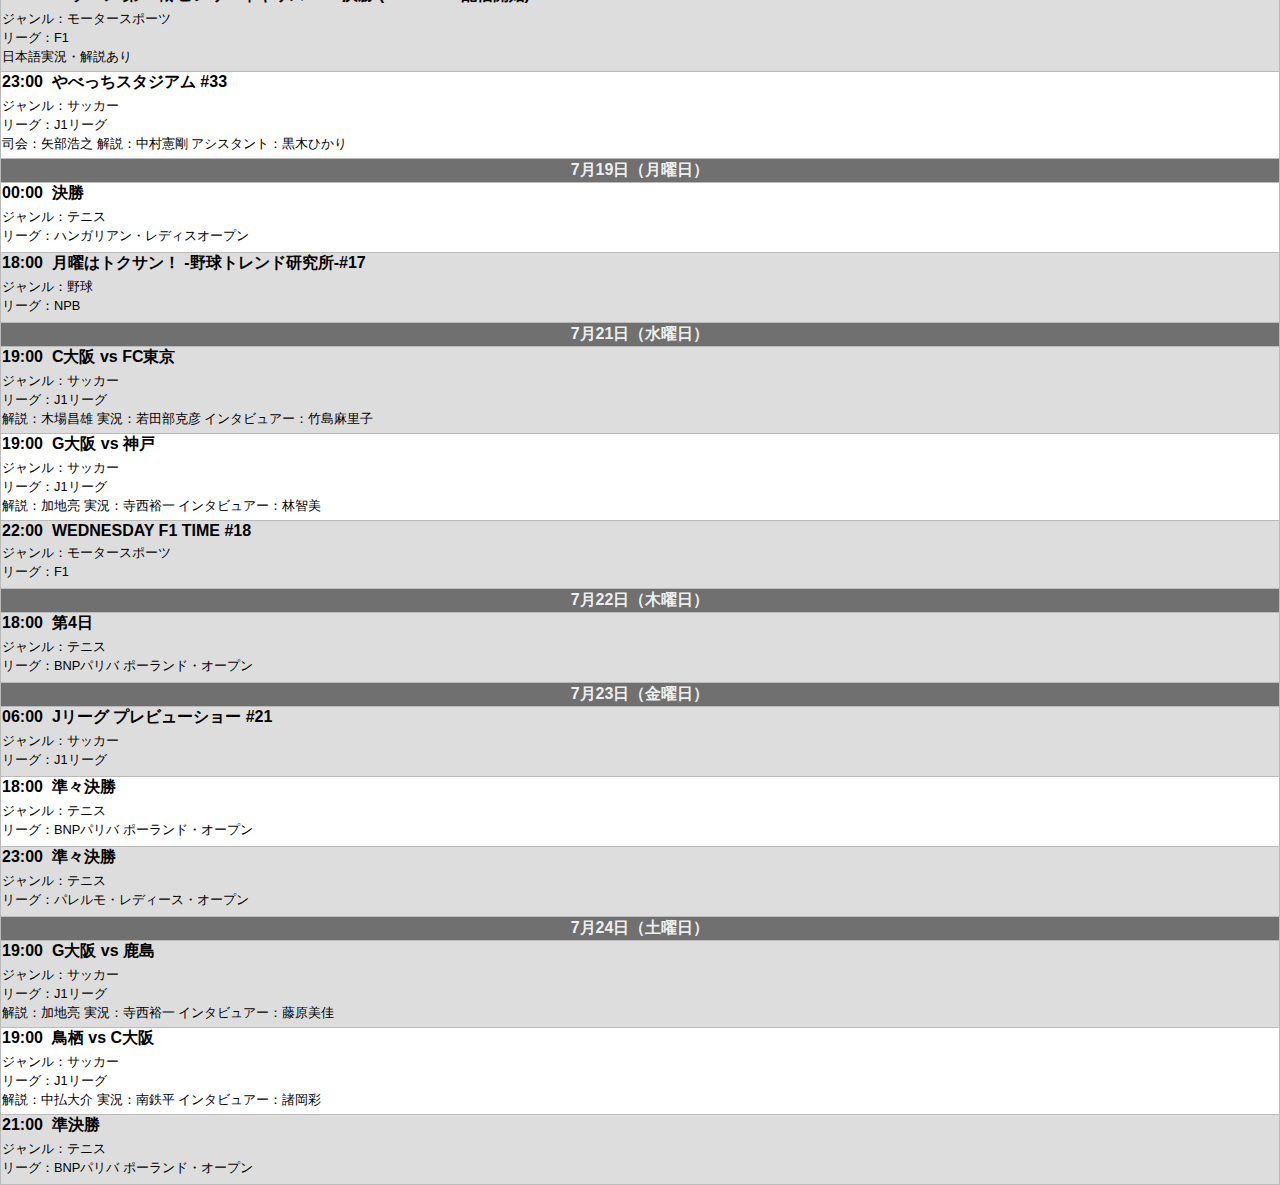
==== commit 1daf23a2: "番組表を更新" ====
--- a/docs/sp/index.html
+++ b/docs/sp/index.html
@@ -20,7 +20,7 @@
 <div id="footer" style="display:none;"></div>
 <div class="container">
   
-<!-- <div class="update_time">更新: 2021年07月09日 06:25</div> -->
+<!-- <div class="update_time">更新: 2021年07月10日 06:25</div> -->
 <div id="for_bookmark"></div>
 <p>個人設定を追加しました</p>
 <ul style="padding: 0 1.5em;">
@@ -37,6 +37,7 @@
 <option value="バスケットボール">バスケットボール</option>
 <option value="ボクシング">ボクシング</option>
 <option value="モータースポーツ">モータースポーツ</option>
+<option value="競馬">競馬</option>
 <option value="野球">野球</option>
 </select><br/>
 
@@ -60,24 +61,11 @@
 <option value="ユーロフォーミュラ・オープン" class="モータースポーツ">ユーロフォーミュラ・オープン</option>
 <option value="ラミレス vs. バレラ" class="ボクシング">ラミレス vs. バレラ</option>
 <option value="ローザンヌ女子選手権" class="テニス">ローザンヌ女子選手権</option>
+<option value="東京シティ競馬" class="競馬">東京シティ競馬</option>
 </select><br/>
 <table>
-<tr class="date-row"><td colspan="5" rowspan="1"><b>7月9日（金曜日）</b></td></tr>
+<tr class="date-row"><td colspan="5" rowspan="1"><b>7月10日（土曜日）</b></td></tr>
 <tr><td class="date">00:00</td><td class="title">リヴァプールTV</td><td class="genre">DAZN Linear</td><td class="tournament">DAZN Linear</td><td class="misc"></td></tr>
-<tr><td class="date">01:00</td><td class="title">大邱 vs 川崎F : グループI第5節</td><td class="genre">サッカー</td><td class="tournament">AFCチャンピオンズリーグ</td><td class="misc">解説：戸田和幸 実況：下田恒幸</td></tr>
-<tr><td class="date">05:00</td><td class="title">ラミレス vs バレラ : 前日計量</td><td class="genre">ボクシング</td><td class="tournament">ラミレス vs. バレラ</td><td class="misc"></td></tr>
-<tr><td class="date">06:00</td><td class="title">Jリーグ プレビューショー #19 : オナイウ阿道×坪井慶介 対談</td><td class="genre">サッカー</td><td class="tournament">J1リーグ</td><td class="misc"></td></tr>
-<tr><td class="date">17:30</td><td class="title">ヤクルト vs 広島 : 7/9</td><td class="genre">野球</td><td class="tournament">NPB</td><td class="misc">解説：若松勉 実況：酒主義久</td></tr>
-<tr><td class="date">17:45</td><td class="title">中日 vs DeNA : 7/9</td><td class="genre">野球</td><td class="tournament">NPB</td><td class="misc">解説：川又米利 実況：上野智広</td></tr>
-<tr><td class="date">17:45</td><td class="title">ロッテ vs 日本ハム : 7/9 (佐々木朗希先発予定)</td><td class="genre">野球</td><td class="tournament">NPB</td><td class="misc">解説：GG佐藤 実況：清水久嗣 リポーター：木下貴道</td></tr>
-<tr><td class="date">18:00</td><td class="title">阪神 vs 巨人 : 7/9</td><td class="genre">野球</td><td class="tournament">NPB</td><td class="misc">解説：黒田正宏 実況：村田匡輝 リポーター：桐山隆</td></tr>
-<tr><td class="date">18:00</td><td class="title">ソフトバンク vs オリックス : 7/9</td><td class="genre">野球</td><td class="tournament">NPB</td><td class="misc">解説：攝津正 実況：大前一樹 リポーター：海里</td></tr>
-<tr><td class="date">18:00</td><td class="title">カナダ vs スペイン : 準々決勝</td><td class="genre">バスケットボール</td><td class="tournament">バスケU19男子ワールドカップ</td><td class="misc"></td></tr>
-<tr><td class="date">19:00</td><td class="title">準々決勝</td><td class="genre">テニス</td><td class="tournament">ハンブルク・オープン</td><td class="misc"></td></tr>
-<tr><td class="date">19:00</td><td class="title">傑志 vs C大阪 : グループJ第6節</td><td class="genre">サッカー</td><td class="tournament">AFCチャンピオンズリーグ</td><td class="misc">解説：加地亮 実況：寺西裕一</td></tr>
-<tr><td class="date">21:00</td><td class="title">リトアニア vs フランス : 準々決勝</td><td class="genre">バスケットボール</td><td class="tournament">バスケU19男子ワールドカップ</td><td class="misc"></td></tr>
-<tr><td class="date">23:00</td><td class="title">広州 vs ポート : グループJ第6節</td><td class="genre">サッカー</td><td class="tournament">AFCチャンピオンズリーグ</td><td class="misc"></td></tr>
-<tr class="date-row"><td colspan="5" rowspan="1"><b>7月10日（土曜日）</b></td></tr>
 <tr><td class="date">00:00</td><td class="title">セネガル vs アメリカ : 準々決勝</td><td class="genre">バスケットボール</td><td class="tournament">バスケU19男子ワールドカップ</td><td class="misc"></td></tr>
 <tr><td class="date">03:00</td><td class="title">セルビア vs アルゼンチン : 準々決勝</td><td class="genre">バスケットボール</td><td class="tournament">バスケU19男子ワールドカップ</td><td class="misc"></td></tr>
 <tr><td class="date">10:00</td><td class="title">ラミレス vs バレラ : ライトヘビー級12回戦</td><td class="genre">ボクシング</td><td class="tournament">ラミレス vs. バレラ</td><td class="misc"></td></tr>
@@ -133,7 +121,7 @@
 <tr><td class="date">23:00</td><td class="title">パトゥム vs 蔚山 : グループF第6節</td><td class="genre">サッカー</td><td class="tournament">AFCチャンピオンズリーグ</td><td class="misc"></td></tr>
 <tr class="date-row"><td colspan="5" rowspan="1"><b>7月12日（月曜日）</b></td></tr>
 <tr><td class="date">18:00</td><td class="title">阪神 vs DeNA : 7/12</td><td class="genre">野球</td><td class="tournament">NPB</td><td class="misc">日本語実況・解説あり</td></tr>
-<tr><td class="date">18:00</td><td class="title">月曜はトクサン！ -野球トレンド研究所-#16</td><td class="genre">野球</td><td class="tournament">NPB</td><td class="misc"></td></tr>
+<tr><td class="date">18:00</td><td class="title">「虎のルーキーズを丸裸！」月曜はトクサン！ -野球トレンド研究所-#16</td><td class="genre">野球</td><td class="tournament">NPB</td><td class="misc"></td></tr>
 <tr><td class="date">18:00</td><td class="title">ソフトバンク vs 楽天 : 7/12</td><td class="genre">野球</td><td class="tournament">NPB</td><td class="misc">解説：斉藤和巳 実況：石黒新平 リポーター：海里</td></tr>
 <tr class="date-row"><td colspan="5" rowspan="1"><b>7月13日（火曜日）</b></td></tr>
 <tr><td class="date">13:00</td><td class="title">日本ハム vs オリックス : 7/13</td><td class="genre">野球</td><td class="tournament">NPB</td><td class="misc">解説：建山義紀 実況：近藤祐司</td></tr>
@@ -144,10 +132,13 @@
 <tr><td class="date">19:00</td><td class="title">BASEBALL ZONE : MC 尾崎世界観 解説 多村仁志</td><td class="genre">野球</td><td class="tournament">NPB</td><td class="misc"></td></tr>
 <tr class="date-row"><td colspan="5" rowspan="1"><b>7月14日（水曜日）</b></td></tr>
 <tr><td class="date">13:00</td><td class="title">日本ハム vs オリックス : 7/14</td><td class="genre">野球</td><td class="tournament">NPB</td><td class="misc">解説：岩本勉 実況：近藤祐司</td></tr>
+<tr><td class="date">13:55</td><td class="title">第6回 大井競馬 第3日 1R～4R (13:55~16:15)</td><td class="genre">競馬</td><td class="tournament">東京シティ競馬</td><td class="misc"></td></tr>
+<tr><td class="date">16:00</td><td class="title">第6回 大井競馬 第3日 5R～8R (16:00~18:25）</td><td class="genre">競馬</td><td class="tournament">東京シティ競馬</td><td class="misc"></td></tr>
 <tr><td class="date">17:45</td><td class="title">巨人 vs ヤクルト : 7/14</td><td class="genre">野球</td><td class="tournament">NPB</td><td class="misc">解説：井端弘和 実況：安藤翔</td></tr>
 <tr><td class="date">17:45</td><td class="title">西武 vs ロッテ : 7/14</td><td class="genre">野球</td><td class="tournament">NPB</td><td class="misc">解説：松沼博久 実況：加藤暁 リポーター：鈴木光裕</td></tr>
 <tr><td class="date">18:00</td><td class="title">阪神 vs DeNA : 7/14</td><td class="genre">野球</td><td class="tournament">NPB</td><td class="misc">日本語実況・解説あり</td></tr>
 <tr><td class="date">18:00</td><td class="title">ソフトバンク vs 楽天 : 7/14</td><td class="genre">野球</td><td class="tournament">NPB</td><td class="misc">解説：池田親興 実況：山下末則 リポーター：海里</td></tr>
+<tr><td class="date">18:10</td><td class="title">第6回 大井競馬 第3日 9R～12R (18:10~21:20)ジャパンダートダービーほか</td><td class="genre">競馬</td><td class="tournament">東京シティ競馬</td><td class="misc"></td></tr>
 <tr><td class="date">22:00</td><td class="title">WEDNESDAY F1 TIME #17</td><td class="genre">モータースポーツ</td><td class="tournament">F1</td><td class="misc"></td></tr>
 <tr class="date-row"><td colspan="5" rowspan="1"><b>7月15日（木曜日）</b></td></tr>
 <tr><td class="date">17:00</td><td class="title">第4日</td><td class="genre">テニス</td><td class="tournament">プラハ・オープン</td><td class="misc"></td></tr>
@@ -160,8 +151,8 @@
 <tr><td class="date">19:00</td><td class="title">準々決勝</td><td class="genre">テニス</td><td class="tournament">ローザンヌ女子選手権</td><td class="misc"></td></tr>
 <tr><td class="date">19:30</td><td class="title">F2 第4戦 イギリス : フリー走行</td><td class="genre">モータースポーツ</td><td class="tournament">F2</td><td class="misc"></td></tr>
 <tr><td class="date">22:30</td><td class="title">FORMULA1 2021 第10戦 ピレリ・イギリスGP : フリー走行1回目</td><td class="genre">モータースポーツ</td><td class="tournament">F1</td><td class="misc">日本語実況・解説あり</td></tr>
+<tr><td class="date">23:55</td><td class="title">Wシリーズ 第3戦 イギリス : 予選</td><td class="genre">モータースポーツ</td><td class="tournament">Wシリーズ</td><td class="misc"></td></tr>
 <tr class="date-row"><td colspan="5" rowspan="1"><b>7月17日（土曜日）</b></td></tr>
-<tr><td class="date">00:05</td><td class="title">Wシリーズ 第3戦 イギリス : 予選</td><td class="genre">モータースポーツ</td><td class="tournament">Wシリーズ</td><td class="misc"></td></tr>
 <tr><td class="date">00:50</td><td class="title">F2 第4戦 イギリス : 予選</td><td class="genre">モータースポーツ</td><td class="tournament">F2</td><td class="misc"></td></tr>
 <tr><td class="date">02:00</td><td class="title">FORMULA1 2021 第10戦 ピレリ・イギリスGP : 予選</td><td class="genre">モータースポーツ</td><td class="tournament">F1</td><td class="misc">日本語実況・解説あり</td></tr>
 <tr><td class="date">02:00</td><td class="title">F1ゾーン 第10戦 ピレリ・イギリスGP : 予選</td><td class="genre">モータースポーツ</td><td class="tournament">F1</td><td class="misc">日本語実況・解説あり</td></tr>
@@ -180,7 +171,7 @@
 <tr><td class="date">19:00</td><td class="title">山口 vs 秋田</td><td class="genre">サッカー</td><td class="tournament">J2リーグ</td><td class="misc">解説：中島浩司 実況：能政夕介 インタビュアー：トクダトモヨ</td></tr>
 <tr><td class="date">19:00</td><td class="title">長崎 vs 北九州</td><td class="genre">サッカー</td><td class="tournament">J2リーグ</td><td class="misc">解説：前田悠佑 実況：佐藤肖嗣 インタビュアー：桜井梨子</td></tr>
 <tr><td class="date">20:00</td><td class="title">FORMULA1 2021 第10戦 ピレリ・イギリスGP : フリー走行2回目</td><td class="genre">モータースポーツ</td><td class="tournament">F1</td><td class="misc">日本語実況・解説あり</td></tr>
-<tr><td class="date">21:35</td><td class="title">Wシリーズ 第3戦 イギリス : 決勝</td><td class="genre">モータースポーツ</td><td class="tournament">Wシリーズ</td><td class="misc"></td></tr>
+<tr><td class="date">21:25</td><td class="title">Wシリーズ 第3戦 イギリス : 決勝</td><td class="genre">モータースポーツ</td><td class="tournament">Wシリーズ</td><td class="misc"></td></tr>
 <tr><td class="date">22:30</td><td class="title">準決勝</td><td class="genre">テニス</td><td class="tournament">ハンガリアン・レディスオープン</td><td class="misc"></td></tr>
 <tr><td class="date">22:45</td><td class="title">F2 第4戦 イギリス : レース2</td><td class="genre">モータースポーツ</td><td class="tournament">F2</td><td class="misc"></td></tr>
 <tr class="date-row"><td colspan="5" rowspan="1"><b>7月18日（日曜日）</b></td></tr>
@@ -209,6 +200,10 @@
 <tr><td class="date">06:00</td><td class="title">Jリーグ プレビューショー #21</td><td class="genre">サッカー</td><td class="tournament">J1リーグ</td><td class="misc"></td></tr>
 <tr><td class="date">18:00</td><td class="title">準々決勝</td><td class="genre">テニス</td><td class="tournament">BNPパリバ ポーランド・オープン</td><td class="misc"></td></tr>
 <tr><td class="date">23:00</td><td class="title">準々決勝</td><td class="genre">テニス</td><td class="tournament">パレルモ・レディース・オープン</td><td class="misc"></td></tr>
+<tr class="date-row"><td colspan="5" rowspan="1"><b>7月24日（土曜日）</b></td></tr>
+<tr><td class="date">19:00</td><td class="title">G大阪 vs 鹿島</td><td class="genre">サッカー</td><td class="tournament">J1リーグ</td><td class="misc">解説：加地亮 実況：寺西裕一 インタビュアー：藤原美佳</td></tr>
+<tr><td class="date">19:00</td><td class="title">鳥栖 vs C大阪</td><td class="genre">サッカー</td><td class="tournament">J1リーグ</td><td class="misc">解説：中払大介 実況：南鉄平 インタビュアー：諸岡彩</td></tr>
+<tr><td class="date">21:00</td><td class="title">準決勝</td><td class="genre">テニス</td><td class="tournament">BNPパリバ ポーランド・オープン</td><td class="misc"></td></tr>
 </table>
 </div>
 </body>
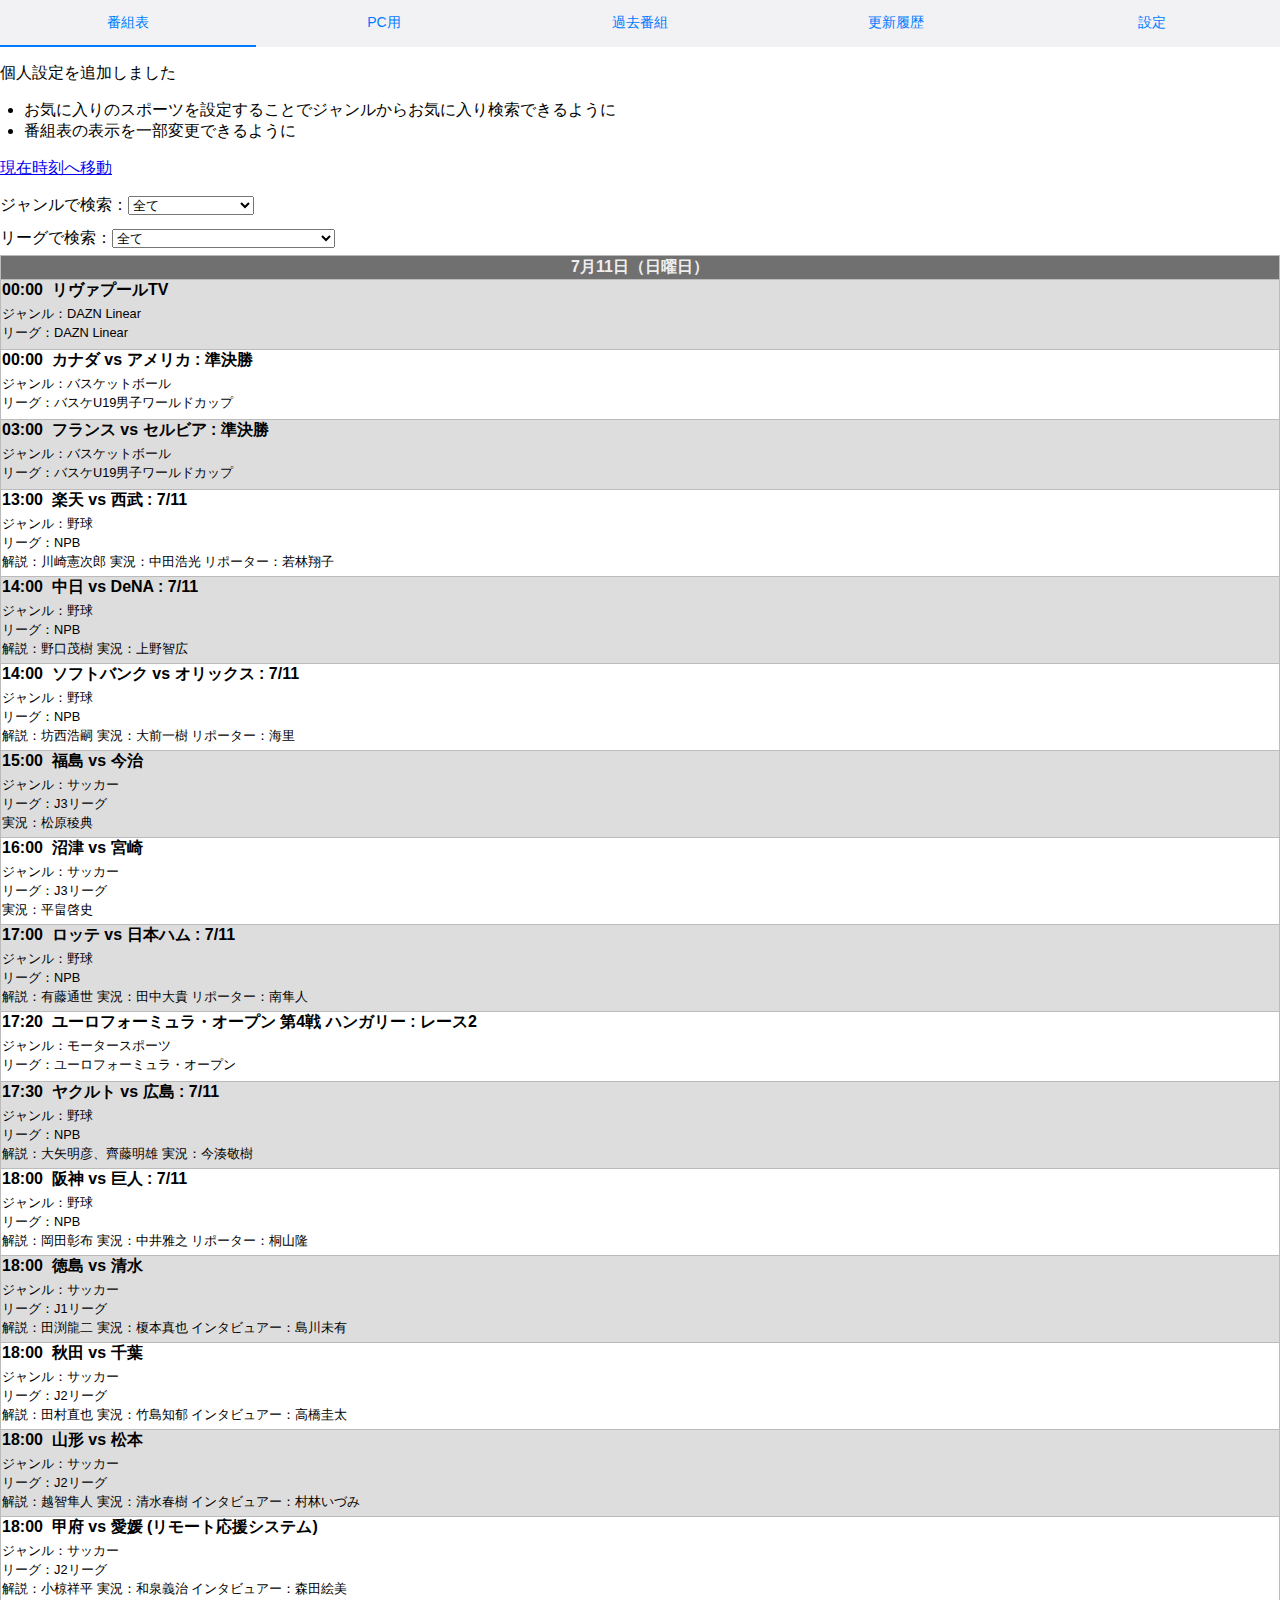
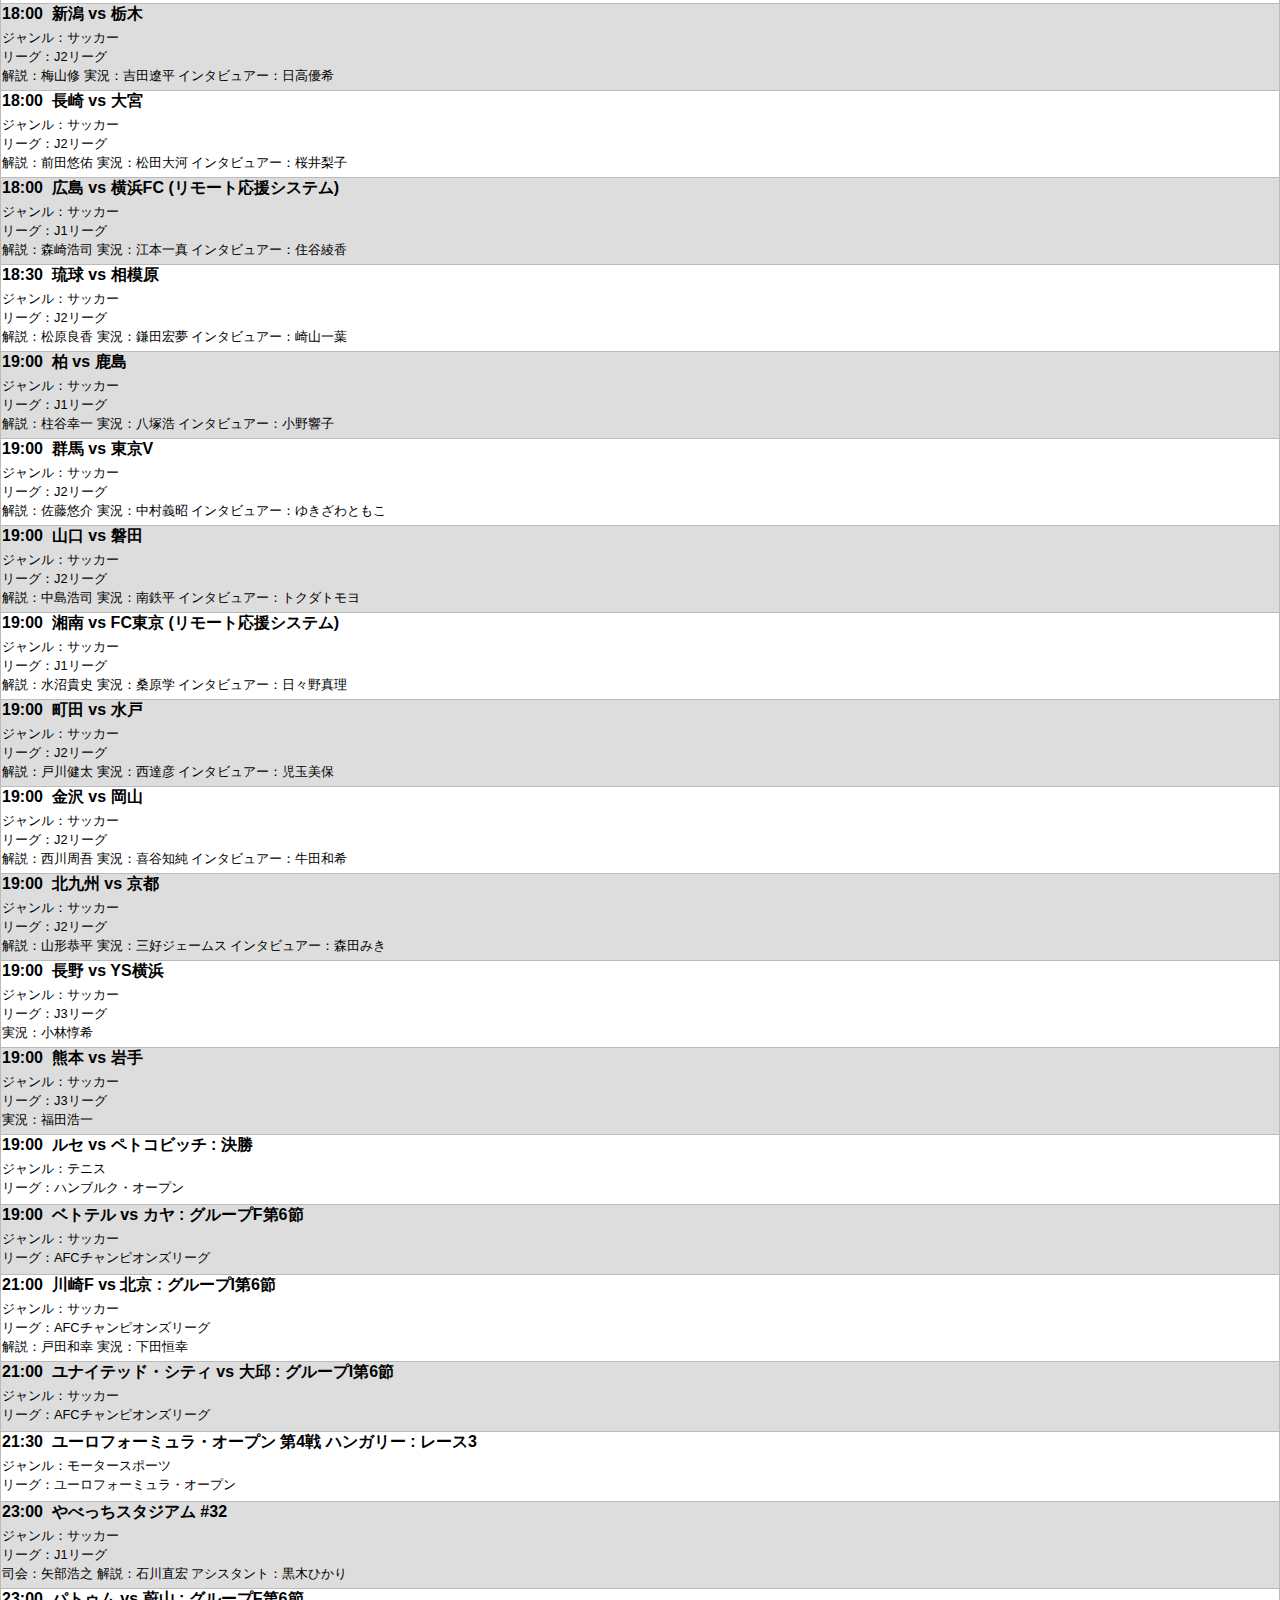
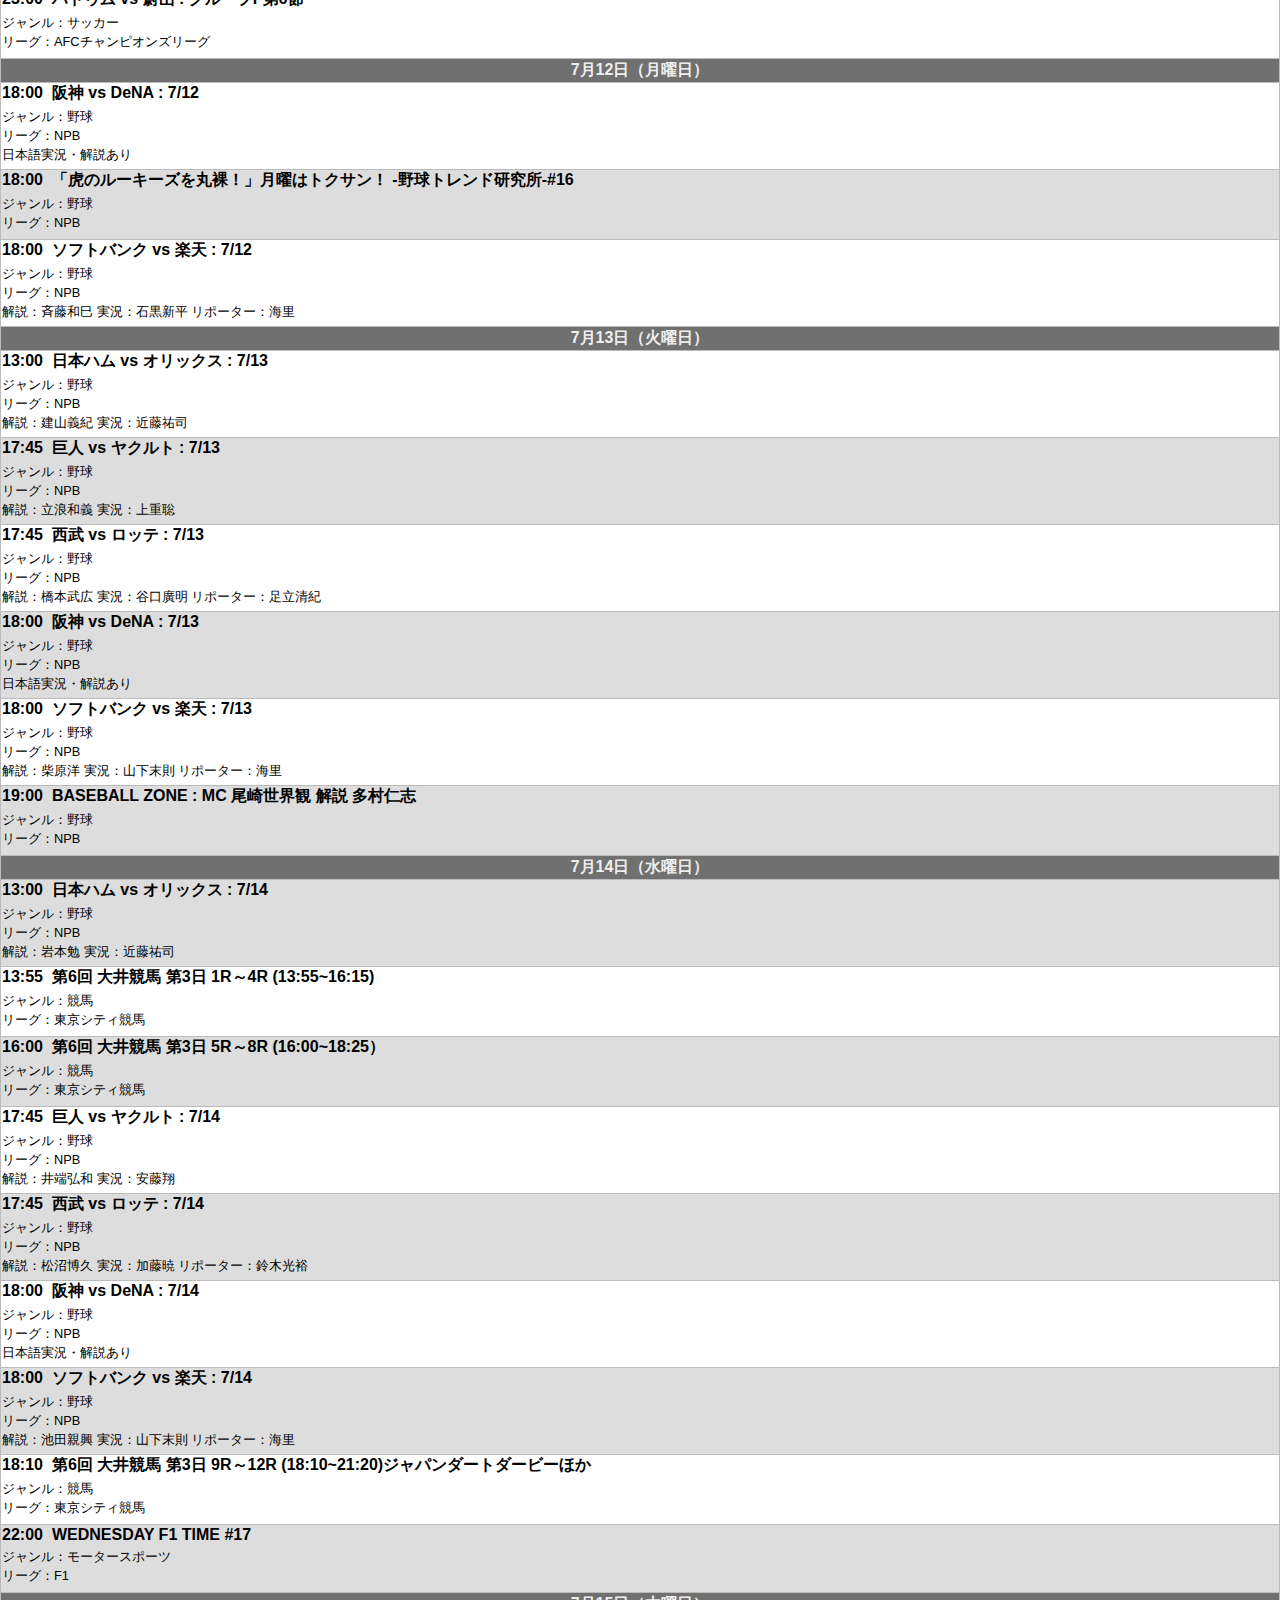
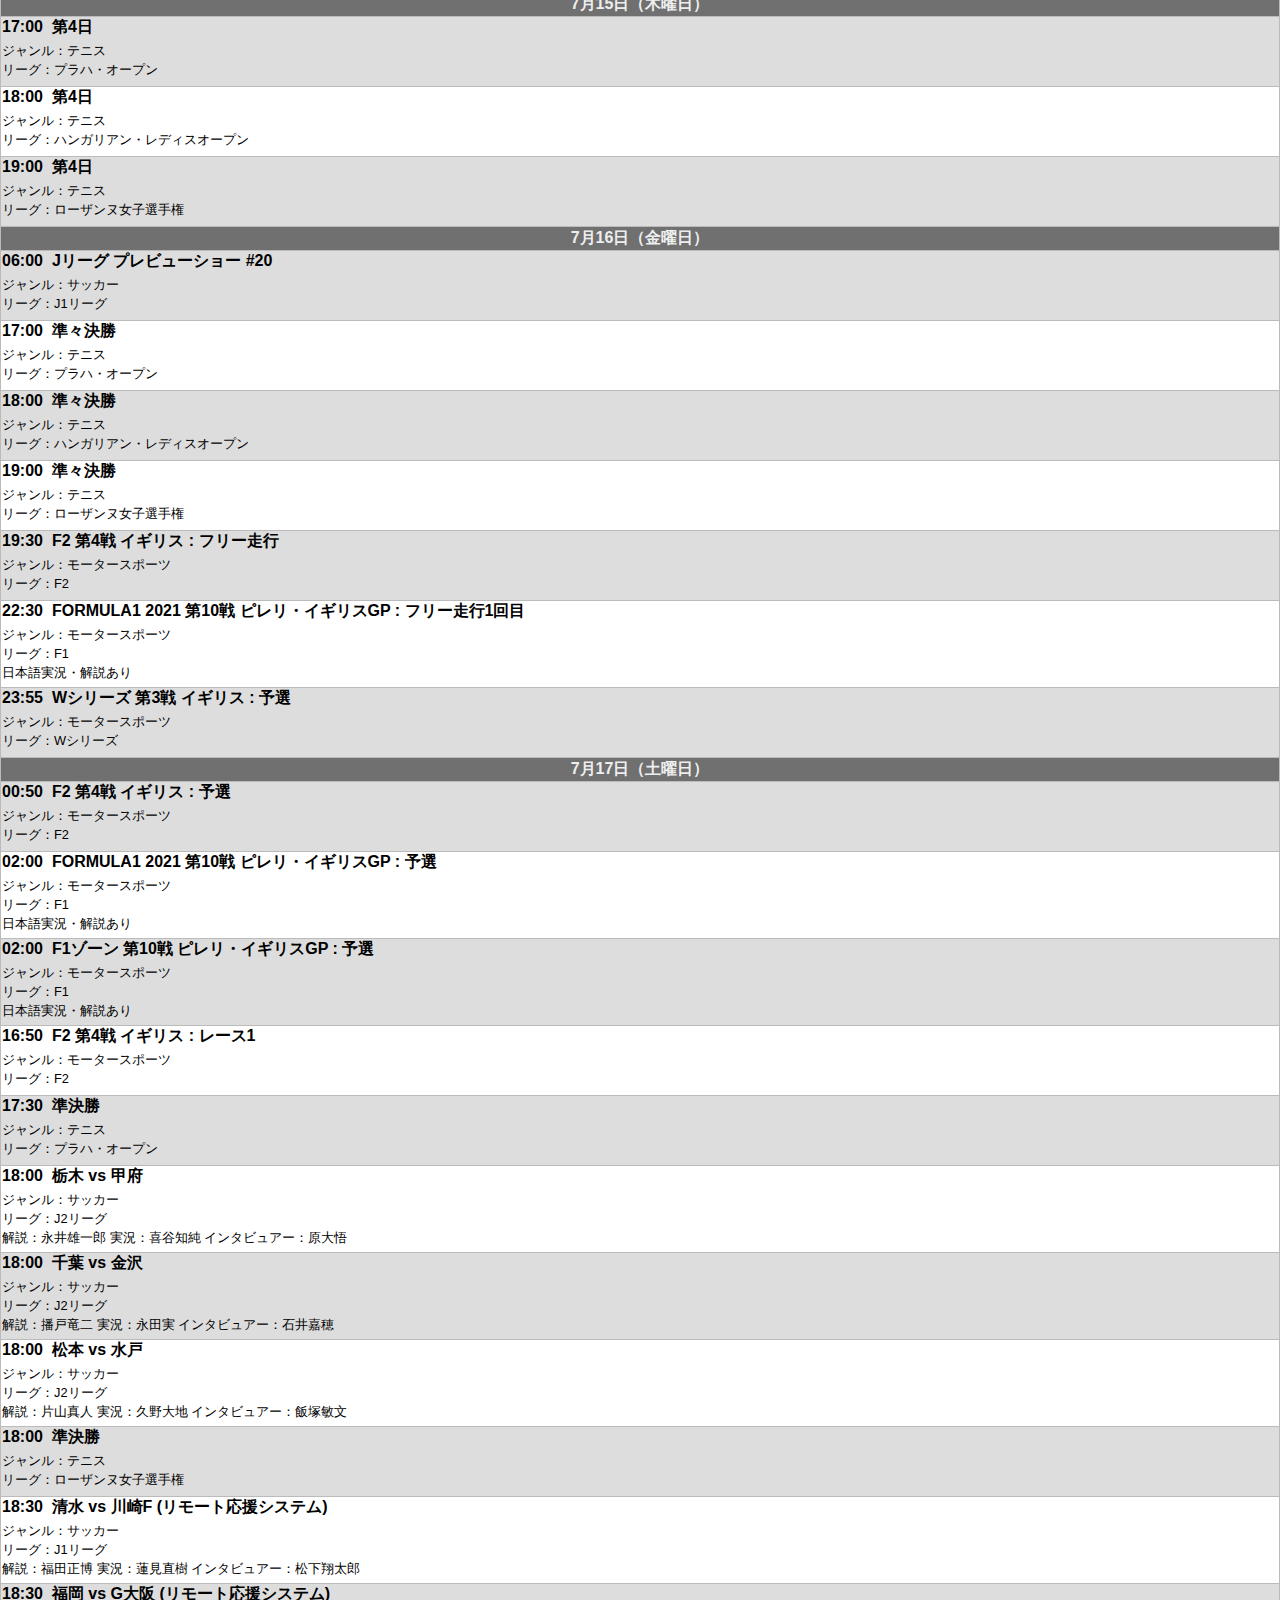
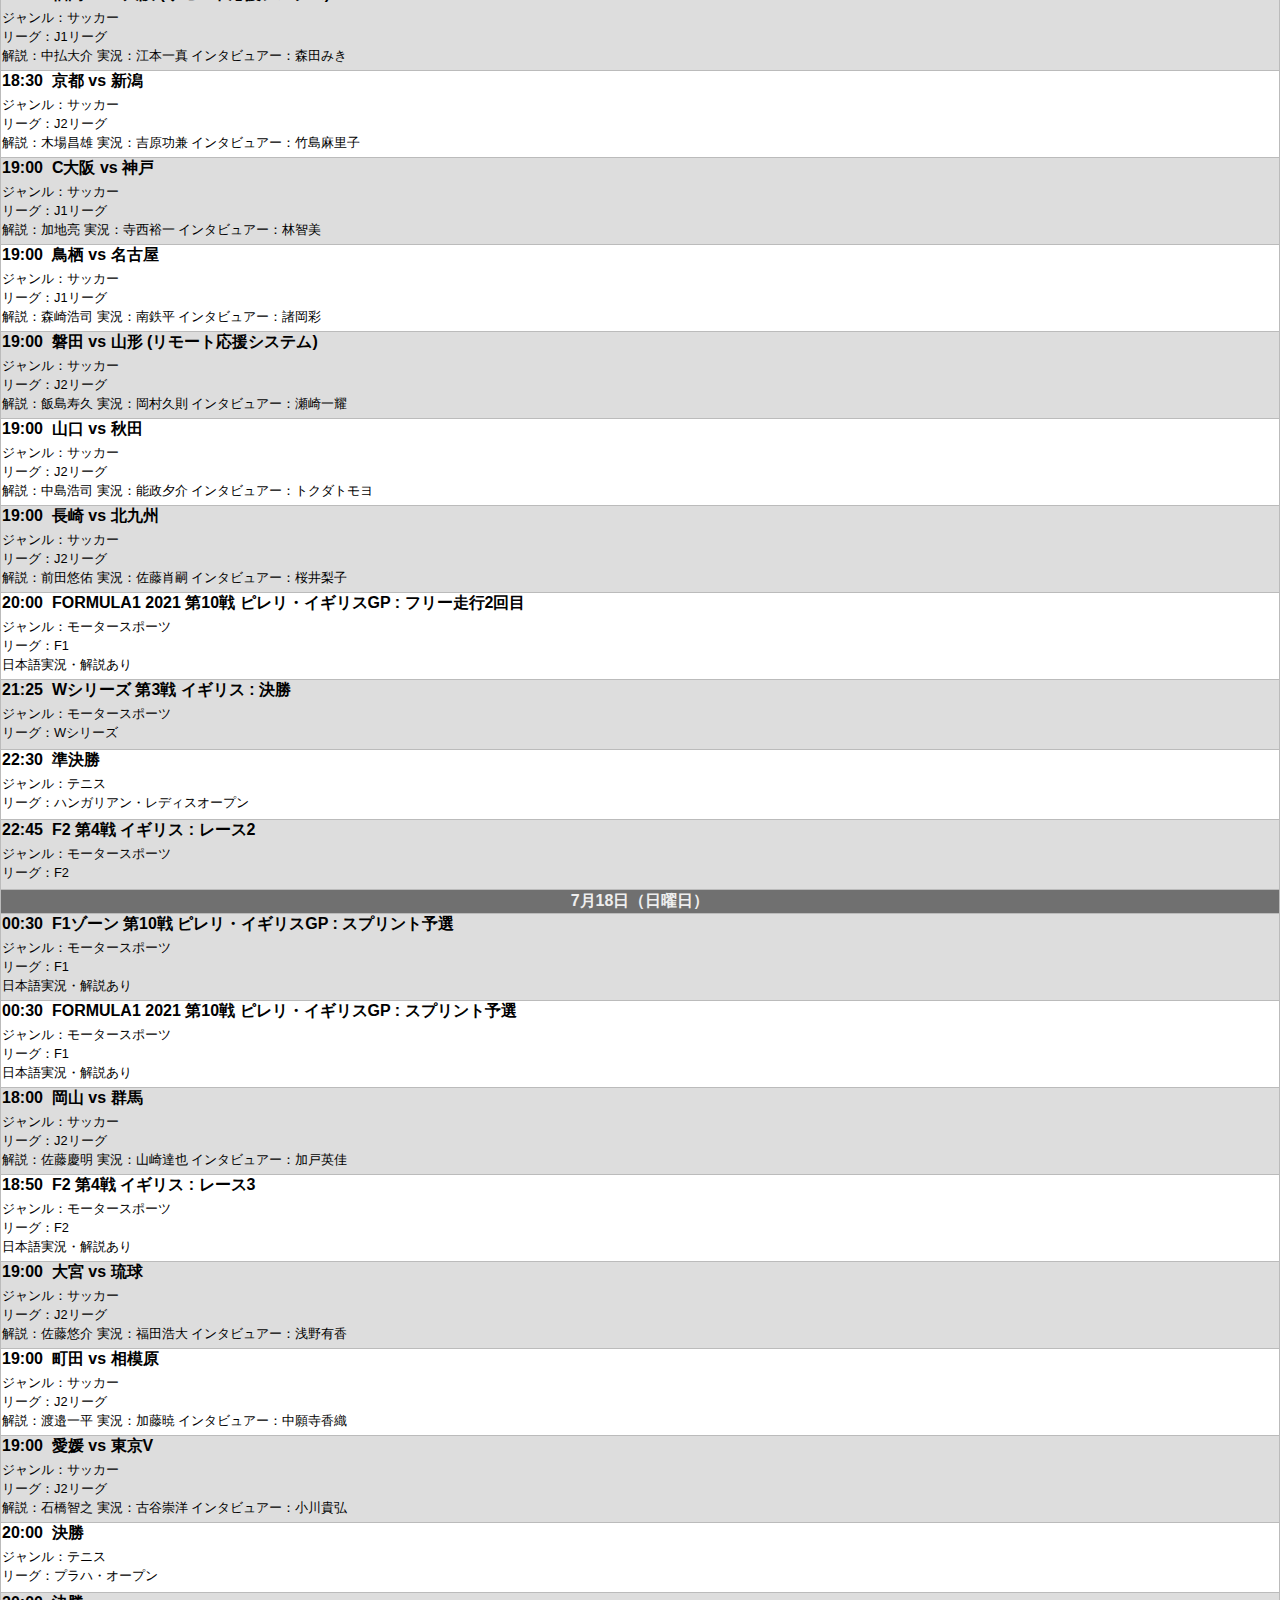
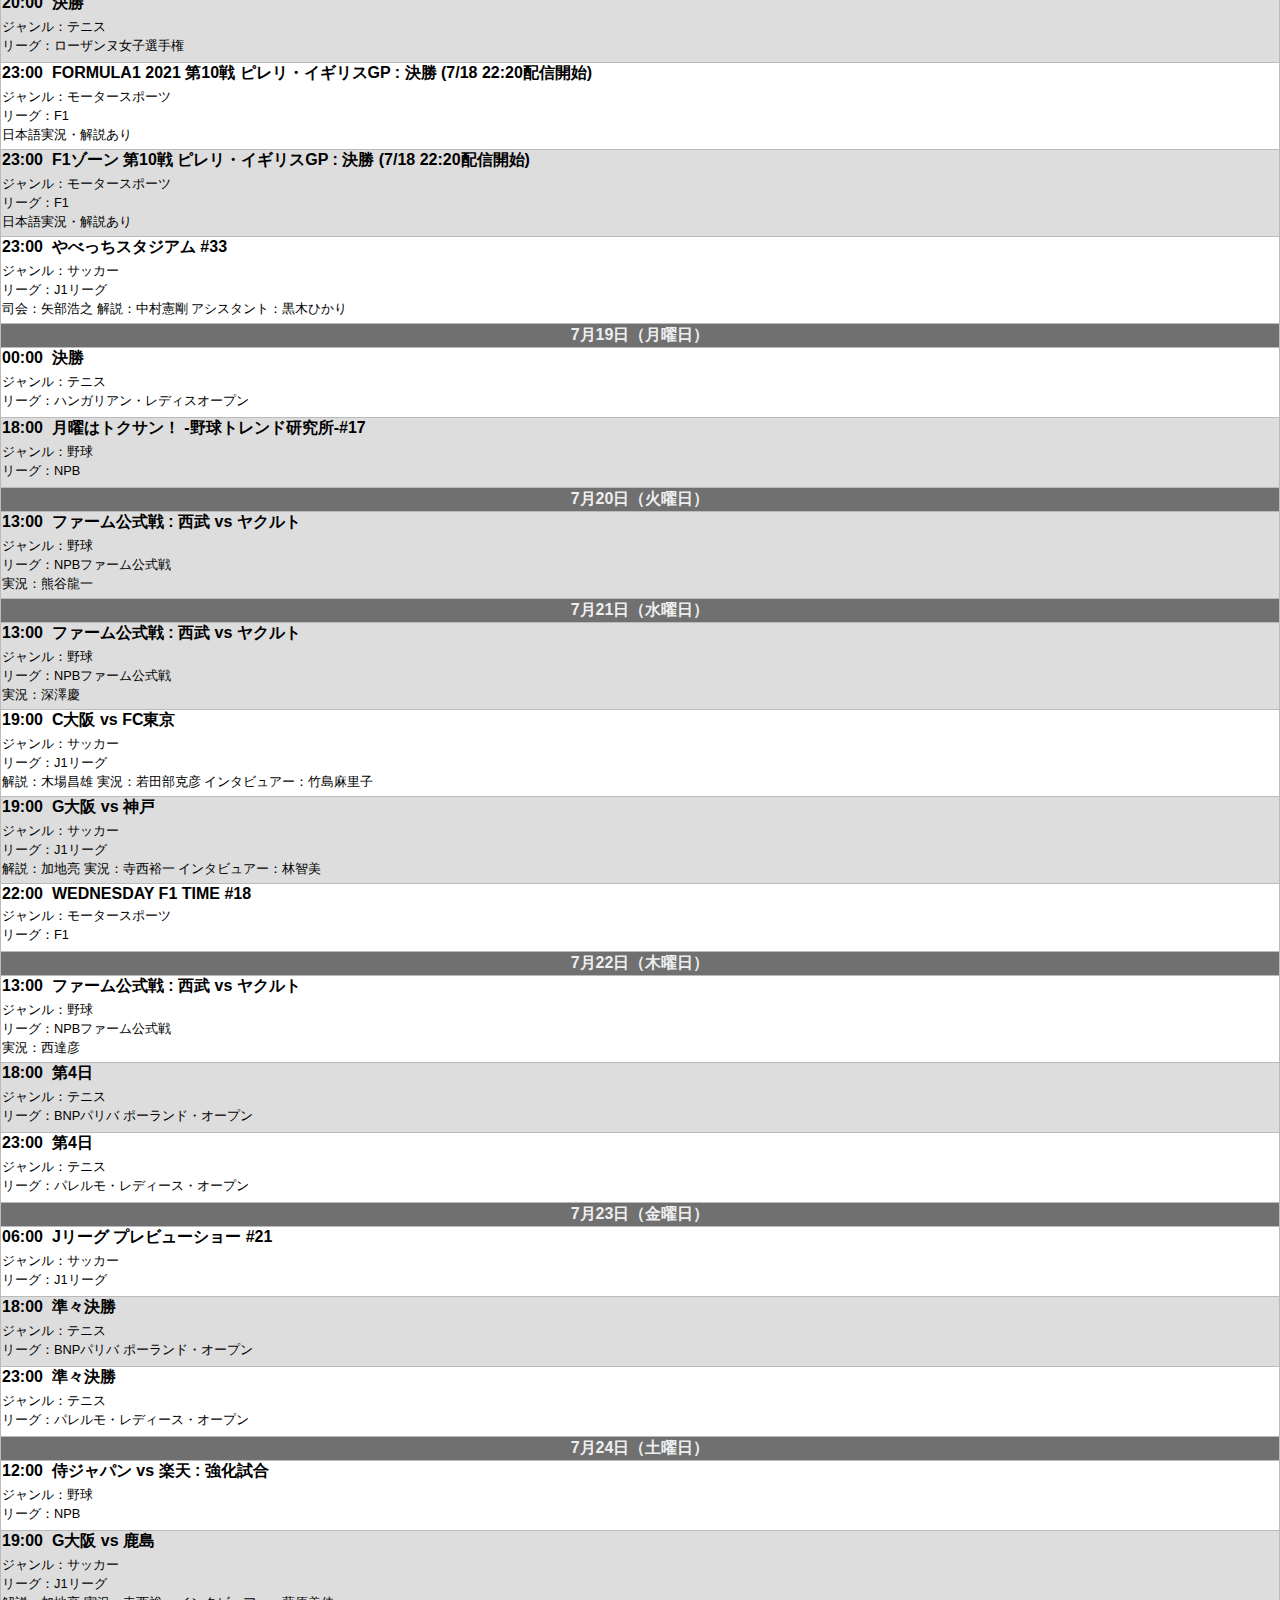
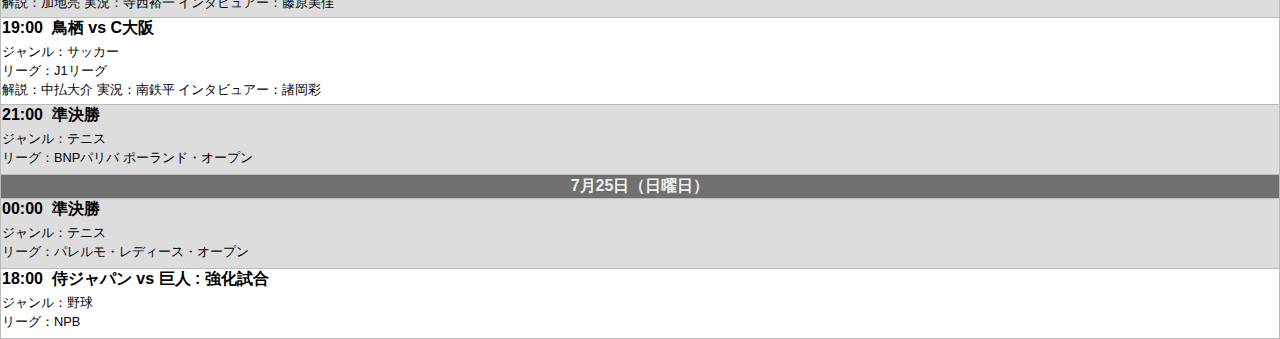
==== commit ae674bcc: "番組表を更新" ====
--- a/docs/sp/index.html
+++ b/docs/sp/index.html
@@ -20,7 +20,7 @@
 <div id="footer" style="display:none;"></div>
 <div class="container">
   
-<!-- <div class="update_time">更新: 2021年07月10日 06:25</div> -->
+<!-- <div class="update_time">更新: 2021年07月11日 06:16</div> -->
 <div id="for_bookmark"></div>
 <p>個人設定を追加しました</p>
 <ul style="padding: 0 1.5em;">
@@ -35,7 +35,6 @@
 <option value="サッカー">サッカー</option>
 <option value="テニス">テニス</option>
 <option value="バスケットボール">バスケットボール</option>
-<option value="ボクシング">ボクシング</option>
 <option value="モータースポーツ">モータースポーツ</option>
 <option value="競馬">競馬</option>
 <option value="野球">野球</option>
@@ -52,6 +51,7 @@
 <option value="J2リーグ" class="サッカー">J2リーグ</option>
 <option value="J3リーグ" class="サッカー">J3リーグ</option>
 <option value="NPB" class="野球">NPB</option>
+<option value="NPBファーム公式戦" class="野球">NPBファーム公式戦</option>
 <option value="Wシリーズ" class="モータースポーツ">Wシリーズ</option>
 <option value="ハンガリアン・レディスオープン" class="テニス">ハンガリアン・レディスオープン</option>
 <option value="ハンブルク・オープン" class="テニス">ハンブルク・オープン</option>
@@ -59,33 +59,14 @@
 <option value="パレルモ・レディース・オープン" class="テニス">パレルモ・レディース・オープン</option>
 <option value="プラハ・オープン" class="テニス">プラハ・オープン</option>
 <option value="ユーロフォーミュラ・オープン" class="モータースポーツ">ユーロフォーミュラ・オープン</option>
-<option value="ラミレス vs. バレラ" class="ボクシング">ラミレス vs. バレラ</option>
 <option value="ローザンヌ女子選手権" class="テニス">ローザンヌ女子選手権</option>
 <option value="東京シティ競馬" class="競馬">東京シティ競馬</option>
 </select><br/>
 <table>
-<tr class="date-row"><td colspan="5" rowspan="1"><b>7月10日（土曜日）</b></td></tr>
+<tr class="date-row"><td colspan="5" rowspan="1"><b>7月11日（日曜日）</b></td></tr>
 <tr><td class="date">00:00</td><td class="title">リヴァプールTV</td><td class="genre">DAZN Linear</td><td class="tournament">DAZN Linear</td><td class="misc"></td></tr>
-<tr><td class="date">00:00</td><td class="title">セネガル vs アメリカ : 準々決勝</td><td class="genre">バスケットボール</td><td class="tournament">バスケU19男子ワールドカップ</td><td class="misc"></td></tr>
-<tr><td class="date">03:00</td><td class="title">セルビア vs アルゼンチン : 準々決勝</td><td class="genre">バスケットボール</td><td class="tournament">バスケU19男子ワールドカップ</td><td class="misc"></td></tr>
-<tr><td class="date">10:00</td><td class="title">ラミレス vs バレラ : ライトヘビー級12回戦</td><td class="genre">ボクシング</td><td class="tournament">ラミレス vs. バレラ</td><td class="misc"></td></tr>
-<tr><td class="date">14:00</td><td class="title">中日 vs DeNA : 7/10</td><td class="genre">野球</td><td class="tournament">NPB</td><td class="misc">解説：谷繁元信 実況：上野智広</td></tr>
-<tr><td class="date">16:00</td><td class="title">楽天 vs 西武 : 7/10</td><td class="genre">野球</td><td class="tournament">NPB</td><td class="misc">解説：川崎憲次郎 実況：中田浩光 リポーター：若林翔子</td></tr>
-<tr><td class="date">17:00</td><td class="title">ロッテ vs 日本ハム : 7/10</td><td class="genre">野球</td><td class="tournament">NPB</td><td class="misc">解説：黒木知宏 実況：清水久嗣 リポーター：木下貴道</td></tr>
-<tr><td class="date">17:00</td><td class="title">藤枝 vs 鳥取 (リモート応援システム)</td><td class="genre">サッカー</td><td class="tournament">J3リーグ</td><td class="misc">実況：横田光幸</td></tr>
-<tr><td class="date">17:30</td><td class="title">ヤクルト vs 広島 : 7/10</td><td class="genre">野球</td><td class="tournament">NPB</td><td class="misc">解説：高木豊、里崎智也 実況：谷岡慎一</td></tr>
-<tr><td class="date">18:00</td><td class="title">阪神 vs 巨人 : 7/10</td><td class="genre">野球</td><td class="tournament">NPB</td><td class="misc">解説：上田二朗 実況：村田匡輝 リポーター：桐山隆</td></tr>
-<tr><td class="date">18:00</td><td class="title">ソフトバンク vs オリックス : 7/10</td><td class="genre">野球</td><td class="tournament">NPB</td><td class="misc">解説：加藤伸一 実況：大前一樹 リポーター：海里</td></tr>
-<tr><td class="date">18:00</td><td class="title">横浜FM vs 福岡</td><td class="genre">サッカー</td><td class="tournament">J1リーグ</td><td class="misc">解説：福田正博 実況：西岡明彦 インタビュアー：野中智子</td></tr>
-<tr><td class="date">19:00</td><td class="title">仙台 vs 札幌</td><td class="genre">サッカー</td><td class="tournament">J1リーグ</td><td class="misc">解説：田村直也 実況：金澤聡 インタビュアー：村林いづみ</td></tr>
-<tr><td class="date">19:00</td><td class="title">大分 vs 浦和</td><td class="genre">サッカー</td><td class="tournament">J1リーグ</td><td class="misc">解説：増田忠俊 実況：小笠原正典 インタビュアー：成尾佳代</td></tr>
-<tr><td class="date">19:00</td><td class="title">八戸 vs 讃岐</td><td class="genre">サッカー</td><td class="tournament">J3リーグ</td><td class="misc">実況：河村庸市</td></tr>
-<tr><td class="date">19:00</td><td class="title">鹿児島 vs 富山</td><td class="genre">サッカー</td><td class="tournament">J3リーグ</td><td class="misc">実況：上片平健</td></tr>
-<tr><td class="date">19:00</td><td class="title">準決勝</td><td class="genre">テニス</td><td class="tournament">ハンブルク・オープン</td><td class="misc"></td></tr>
-<tr><td class="date">21:05</td><td class="title">ユーロフォーミュラ・オープン 第4戦 ハンガリー : レース1</td><td class="genre">モータースポーツ</td><td class="tournament">ユーロフォーミュラ・オープン</td><td class="misc"></td></tr>
-<tr><td class="date">23:00</td><td class="title">全北 vs G大阪 : グループH第6節</td><td class="genre">サッカー</td><td class="tournament">AFCチャンピオンズリーグ</td><td class="misc">解説：加地亮 実況：寺西裕一</td></tr>
-<tr><td class="date">23:00</td><td class="title">タンピネス vs チェンライ : グループH第6節</td><td class="genre">サッカー</td><td class="tournament">AFCチャンピオンズリーグ</td><td class="misc"></td></tr>
-<tr class="date-row"><td colspan="5" rowspan="1"><b>7月11日（日曜日）</b></td></tr>
+<tr><td class="date">00:00</td><td class="title">カナダ vs アメリカ : 準決勝</td><td class="genre">バスケットボール</td><td class="tournament">バスケU19男子ワールドカップ</td><td class="misc"></td></tr>
+<tr><td class="date">03:00</td><td class="title">フランス vs セルビア : 準決勝</td><td class="genre">バスケットボール</td><td class="tournament">バスケU19男子ワールドカップ</td><td class="misc"></td></tr>
 <tr><td class="date">13:00</td><td class="title">楽天 vs 西武 : 7/11</td><td class="genre">野球</td><td class="tournament">NPB</td><td class="misc">解説：川崎憲次郎 実況：中田浩光 リポーター：若林翔子</td></tr>
 <tr><td class="date">14:00</td><td class="title">中日 vs DeNA : 7/11</td><td class="genre">野球</td><td class="tournament">NPB</td><td class="misc">解説：野口茂樹 実況：上野智広</td></tr>
 <tr><td class="date">14:00</td><td class="title">ソフトバンク vs オリックス : 7/11</td><td class="genre">野球</td><td class="tournament">NPB</td><td class="misc">解説：坊西浩嗣 実況：大前一樹 リポーター：海里</td></tr>
@@ -112,7 +93,7 @@
 <tr><td class="date">19:00</td><td class="title">北九州 vs 京都</td><td class="genre">サッカー</td><td class="tournament">J2リーグ</td><td class="misc">解説：山形恭平 実況：三好ジェームス インタビュアー：森田みき</td></tr>
 <tr><td class="date">19:00</td><td class="title">長野 vs YS横浜</td><td class="genre">サッカー</td><td class="tournament">J3リーグ</td><td class="misc">実況：小林惇希</td></tr>
 <tr><td class="date">19:00</td><td class="title">熊本 vs 岩手</td><td class="genre">サッカー</td><td class="tournament">J3リーグ</td><td class="misc">実況：福田浩一</td></tr>
-<tr><td class="date">19:00</td><td class="title">決勝</td><td class="genre">テニス</td><td class="tournament">ハンブルク・オープン</td><td class="misc"></td></tr>
+<tr><td class="date">19:00</td><td class="title">ルセ vs ペトコビッチ : 決勝</td><td class="genre">テニス</td><td class="tournament">ハンブルク・オープン</td><td class="misc"></td></tr>
 <tr><td class="date">19:00</td><td class="title">ベトテル vs カヤ : グループF第6節</td><td class="genre">サッカー</td><td class="tournament">AFCチャンピオンズリーグ</td><td class="misc"></td></tr>
 <tr><td class="date">21:00</td><td class="title">川崎F vs 北京 : グループI第6節</td><td class="genre">サッカー</td><td class="tournament">AFCチャンピオンズリーグ</td><td class="misc">解説：戸田和幸 実況：下田恒幸</td></tr>
 <tr><td class="date">21:00</td><td class="title">ユナイテッド・シティ vs 大邱 : グループI第6節</td><td class="genre">サッカー</td><td class="tournament">AFCチャンピオンズリーグ</td><td class="misc"></td></tr>
@@ -190,20 +171,29 @@
 <tr class="date-row"><td colspan="5" rowspan="1"><b>7月19日（月曜日）</b></td></tr>
 <tr><td class="date">00:00</td><td class="title">決勝</td><td class="genre">テニス</td><td class="tournament">ハンガリアン・レディスオープン</td><td class="misc"></td></tr>
 <tr><td class="date">18:00</td><td class="title">月曜はトクサン！ -野球トレンド研究所-#17</td><td class="genre">野球</td><td class="tournament">NPB</td><td class="misc"></td></tr>
+<tr class="date-row"><td colspan="5" rowspan="1"><b>7月20日（火曜日）</b></td></tr>
+<tr><td class="date">13:00</td><td class="title">ファーム公式戦 : 西武 vs ヤクルト </td><td class="genre">野球</td><td class="tournament">NPBファーム公式戦</td><td class="misc">実況：熊谷龍一</td></tr>
 <tr class="date-row"><td colspan="5" rowspan="1"><b>7月21日（水曜日）</b></td></tr>
+<tr><td class="date">13:00</td><td class="title">ファーム公式戦 : 西武 vs ヤクルト </td><td class="genre">野球</td><td class="tournament">NPBファーム公式戦</td><td class="misc">実況：深澤慶</td></tr>
 <tr><td class="date">19:00</td><td class="title">C大阪 vs FC東京</td><td class="genre">サッカー</td><td class="tournament">J1リーグ</td><td class="misc">解説：木場昌雄 実況：若田部克彦 インタビュアー：竹島麻里子</td></tr>
 <tr><td class="date">19:00</td><td class="title">G大阪 vs 神戸</td><td class="genre">サッカー</td><td class="tournament">J1リーグ</td><td class="misc">解説：加地亮 実況：寺西裕一 インタビュアー：林智美</td></tr>
 <tr><td class="date">22:00</td><td class="title">WEDNESDAY F1 TIME #18</td><td class="genre">モータースポーツ</td><td class="tournament">F1</td><td class="misc"></td></tr>
 <tr class="date-row"><td colspan="5" rowspan="1"><b>7月22日（木曜日）</b></td></tr>
+<tr><td class="date">13:00</td><td class="title">ファーム公式戦 : 西武 vs ヤクルト </td><td class="genre">野球</td><td class="tournament">NPBファーム公式戦</td><td class="misc">実況：西達彦</td></tr>
 <tr><td class="date">18:00</td><td class="title">第4日</td><td class="genre">テニス</td><td class="tournament">BNPパリバ ポーランド・オープン</td><td class="misc"></td></tr>
+<tr><td class="date">23:00</td><td class="title">第4日</td><td class="genre">テニス</td><td class="tournament">パレルモ・レディース・オープン</td><td class="misc"></td></tr>
 <tr class="date-row"><td colspan="5" rowspan="1"><b>7月23日（金曜日）</b></td></tr>
 <tr><td class="date">06:00</td><td class="title">Jリーグ プレビューショー #21</td><td class="genre">サッカー</td><td class="tournament">J1リーグ</td><td class="misc"></td></tr>
 <tr><td class="date">18:00</td><td class="title">準々決勝</td><td class="genre">テニス</td><td class="tournament">BNPパリバ ポーランド・オープン</td><td class="misc"></td></tr>
 <tr><td class="date">23:00</td><td class="title">準々決勝</td><td class="genre">テニス</td><td class="tournament">パレルモ・レディース・オープン</td><td class="misc"></td></tr>
 <tr class="date-row"><td colspan="5" rowspan="1"><b>7月24日（土曜日）</b></td></tr>
+<tr><td class="date">12:00</td><td class="title">侍ジャパン vs 楽天 : 強化試合</td><td class="genre">野球</td><td class="tournament">NPB</td><td class="misc"></td></tr>
 <tr><td class="date">19:00</td><td class="title">G大阪 vs 鹿島</td><td class="genre">サッカー</td><td class="tournament">J1リーグ</td><td class="misc">解説：加地亮 実況：寺西裕一 インタビュアー：藤原美佳</td></tr>
 <tr><td class="date">19:00</td><td class="title">鳥栖 vs C大阪</td><td class="genre">サッカー</td><td class="tournament">J1リーグ</td><td class="misc">解説：中払大介 実況：南鉄平 インタビュアー：諸岡彩</td></tr>
 <tr><td class="date">21:00</td><td class="title">準決勝</td><td class="genre">テニス</td><td class="tournament">BNPパリバ ポーランド・オープン</td><td class="misc"></td></tr>
+<tr class="date-row"><td colspan="5" rowspan="1"><b>7月25日（日曜日）</b></td></tr>
+<tr><td class="date">00:00</td><td class="title">準決勝</td><td class="genre">テニス</td><td class="tournament">パレルモ・レディース・オープン</td><td class="misc"></td></tr>
+<tr><td class="date">18:00</td><td class="title">侍ジャパン vs 巨人 : 強化試合</td><td class="genre">野球</td><td class="tournament">NPB</td><td class="misc"></td></tr>
 </table>
 </div>
 </body>
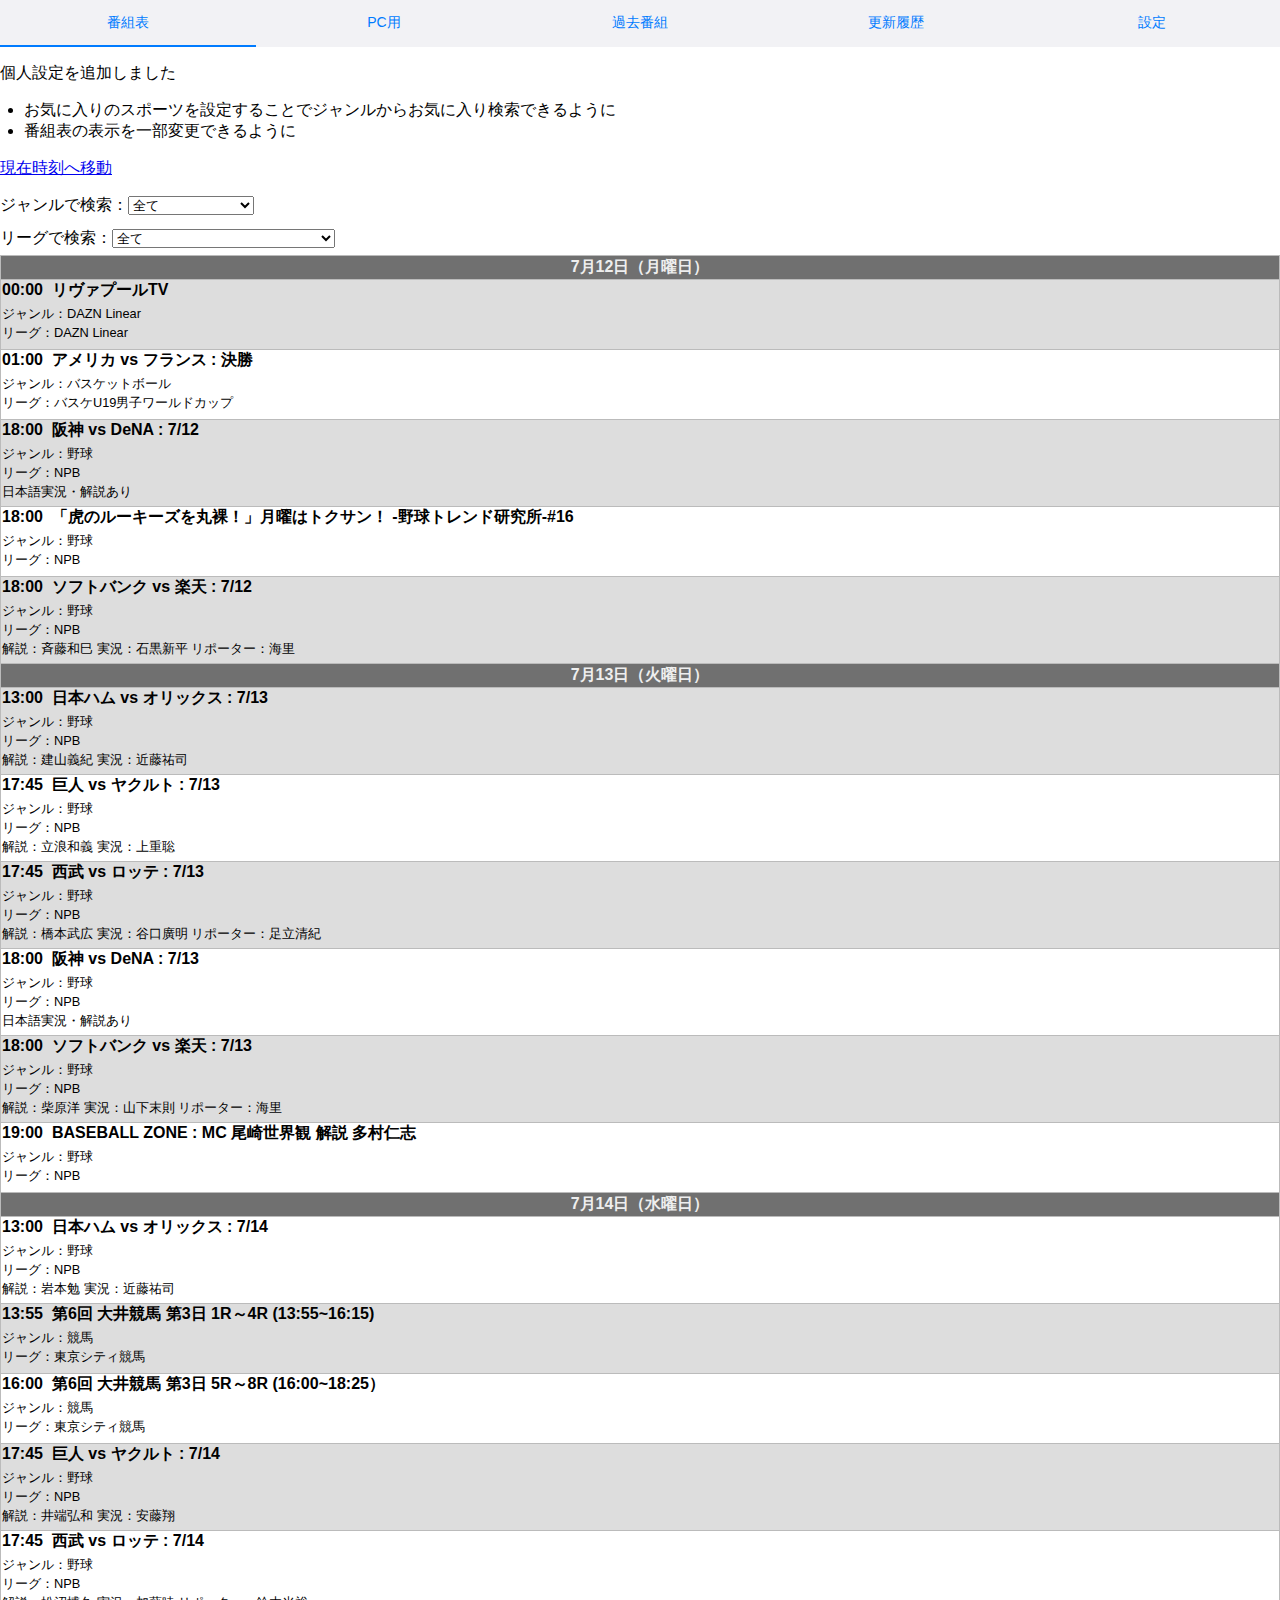
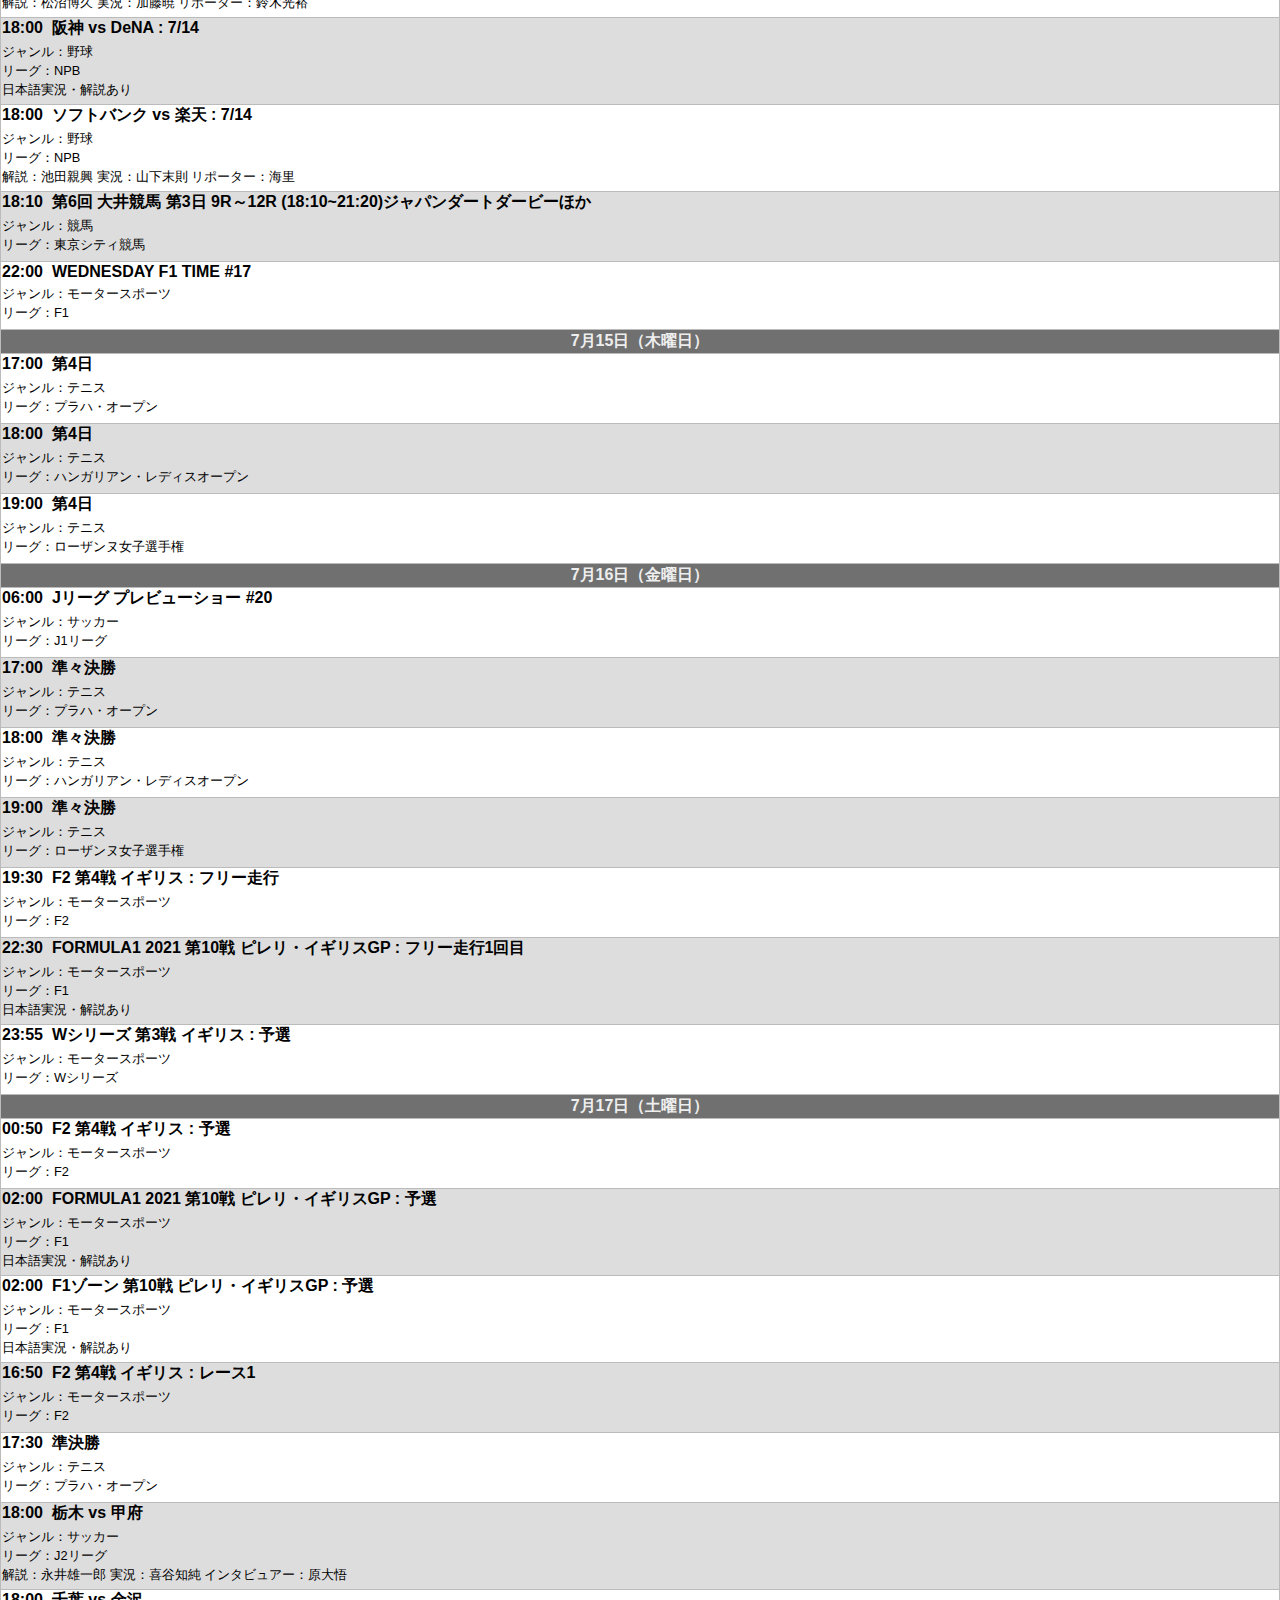
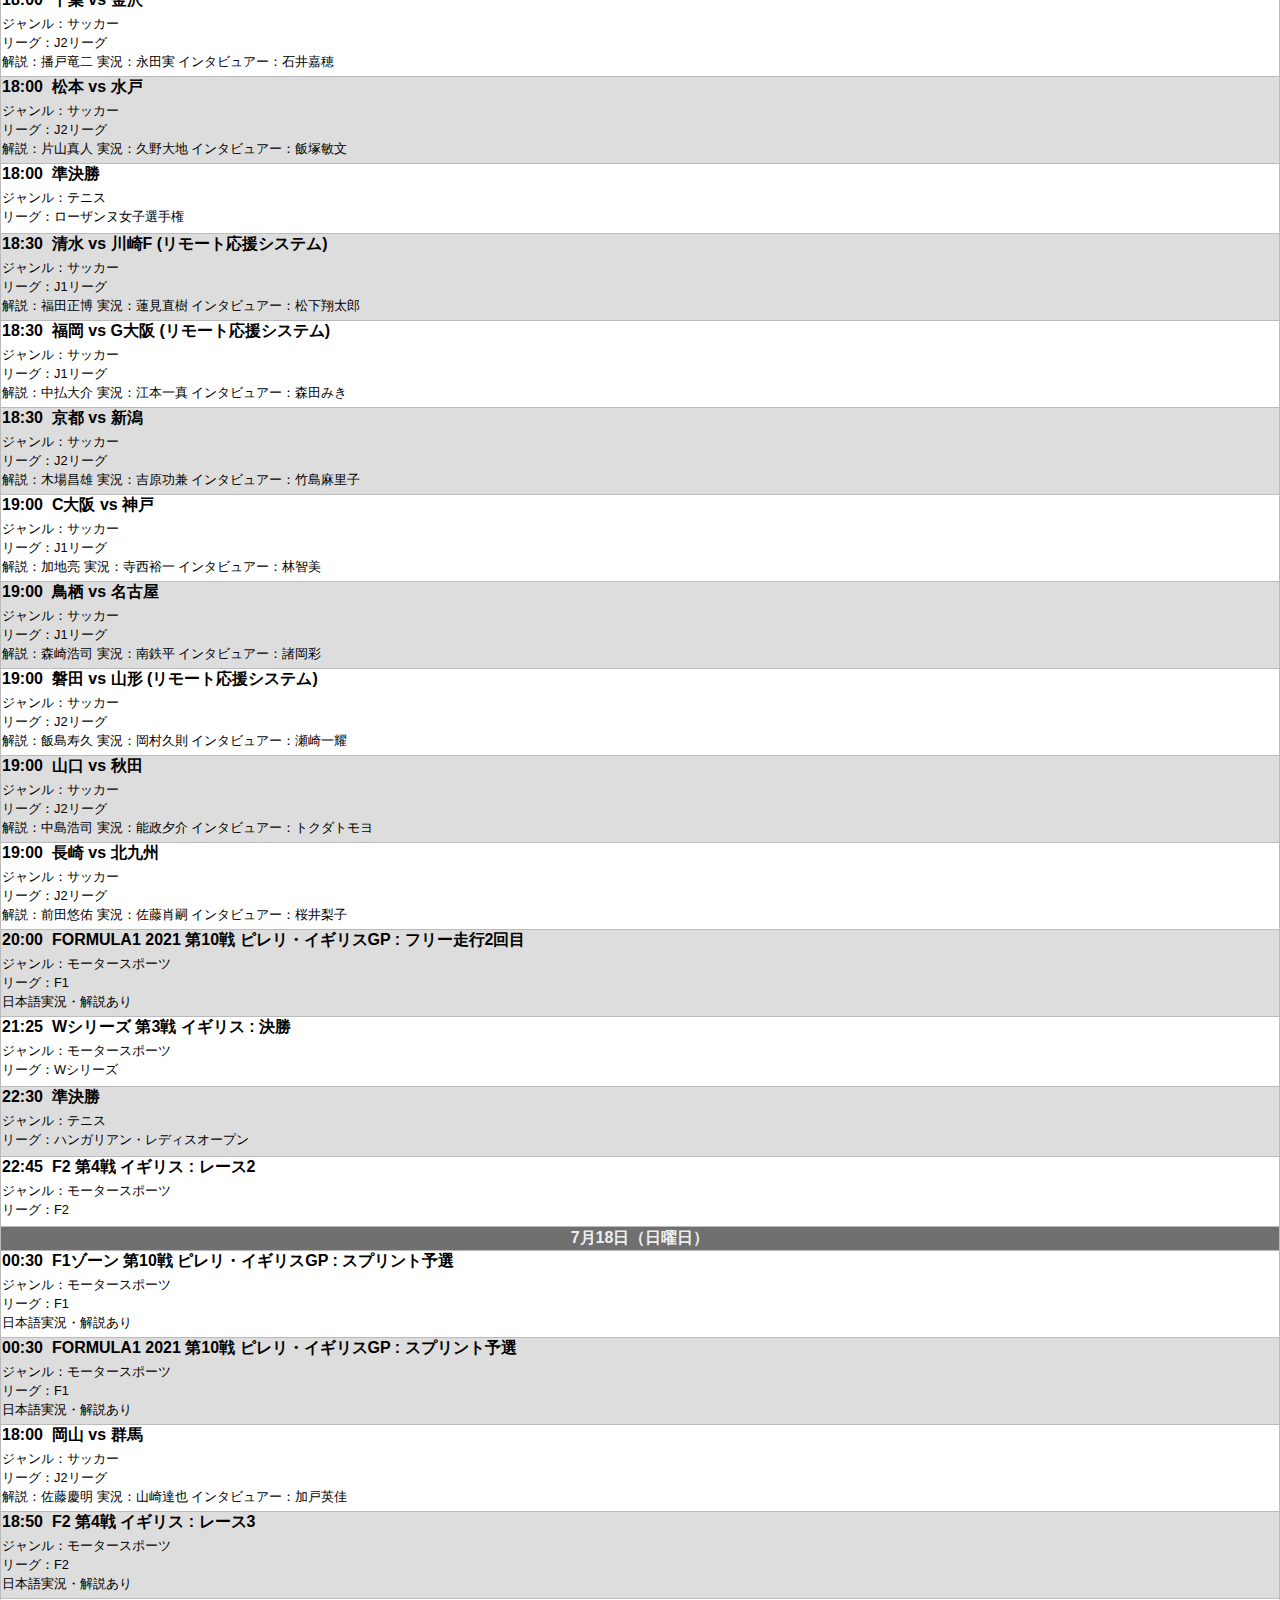
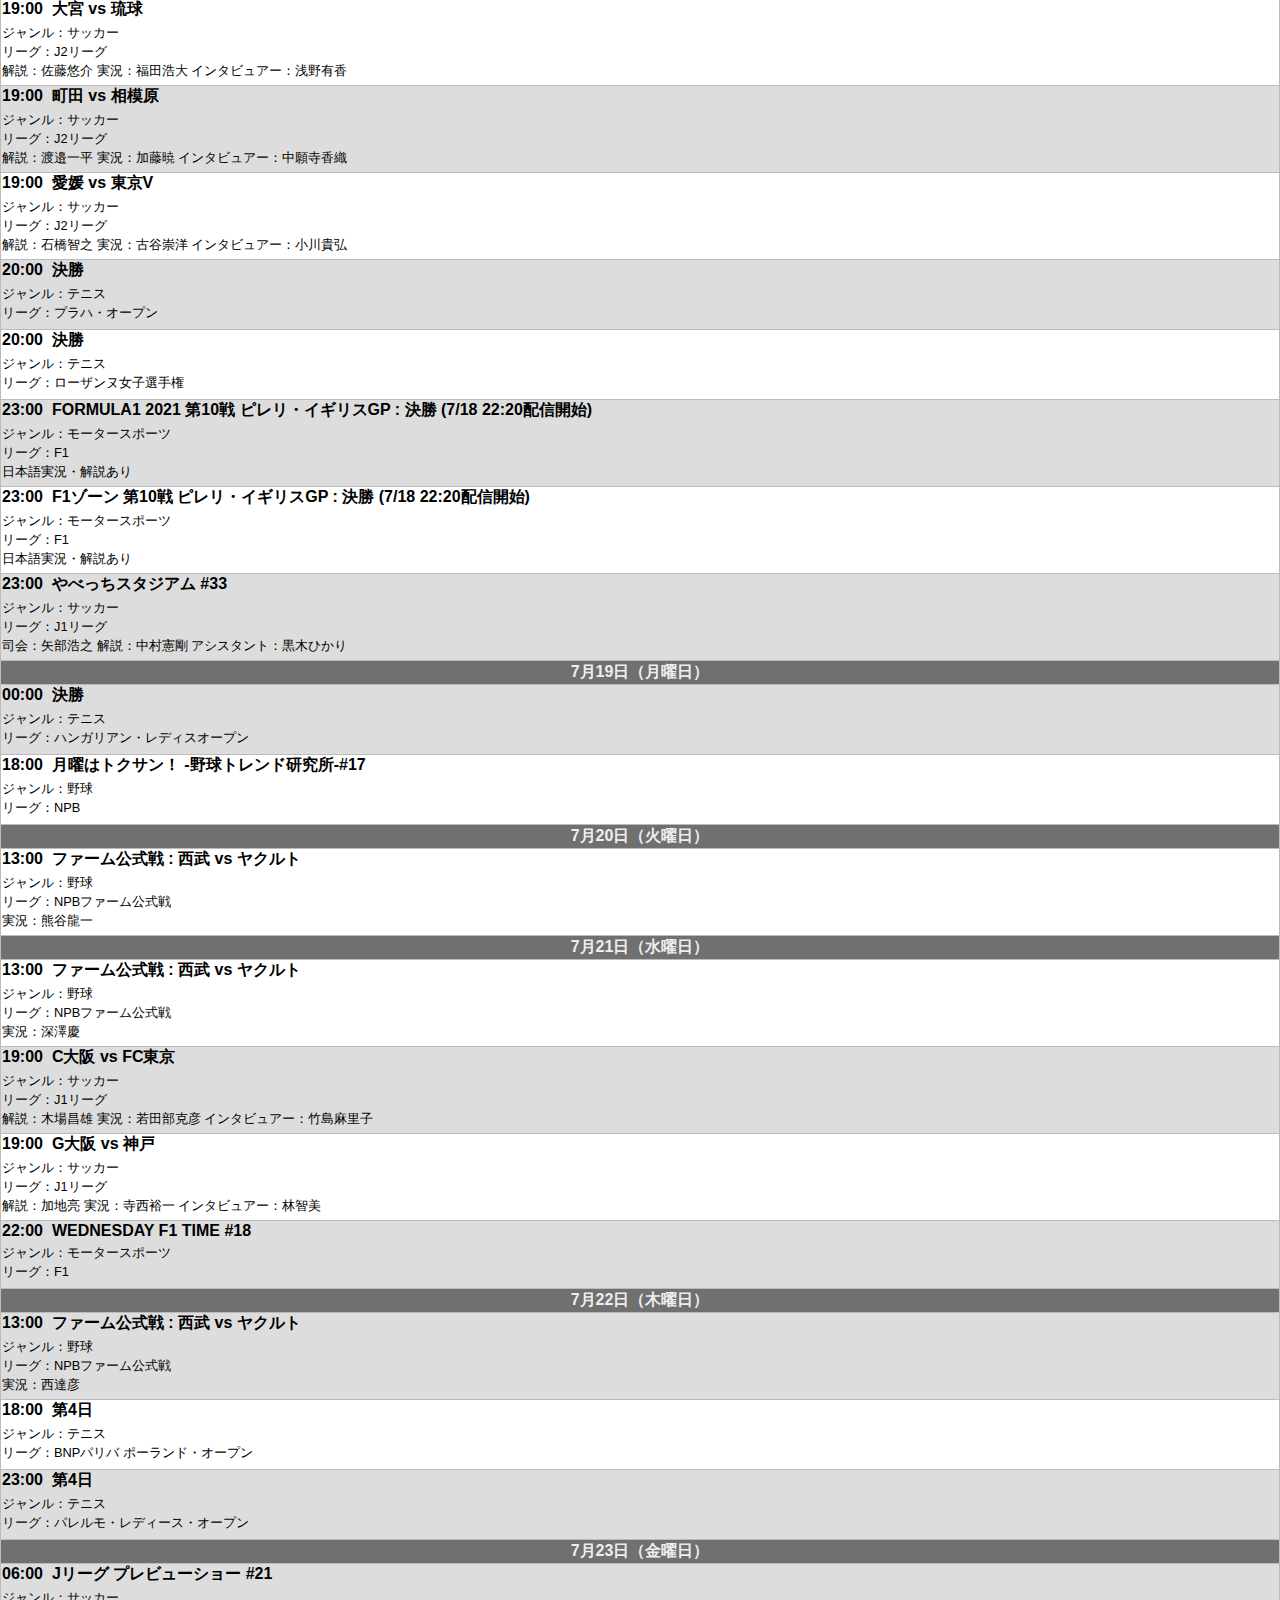
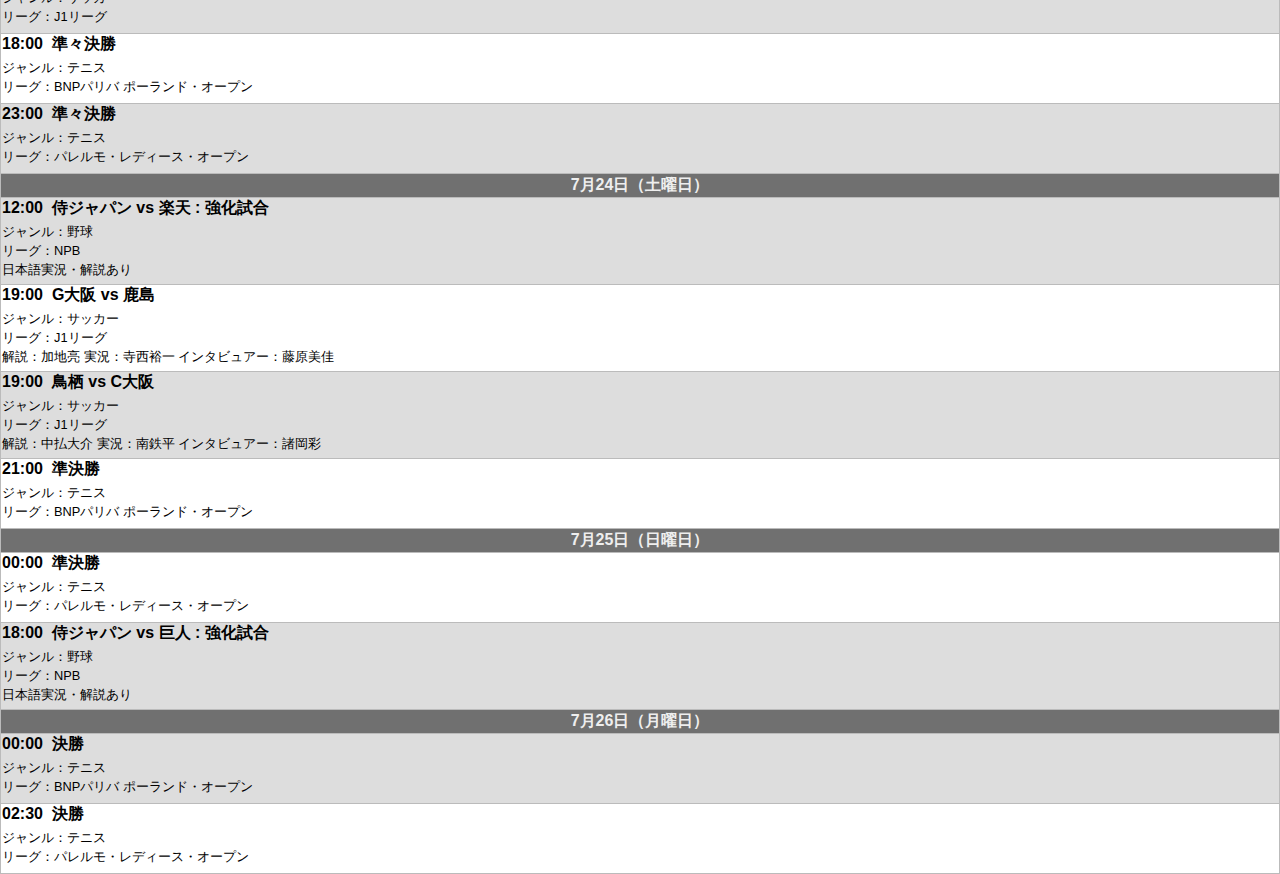
==== commit 39271f4c: "番組表を更新" ====
--- a/docs/sp/index.html
+++ b/docs/sp/index.html
@@ -20,7 +20,7 @@
 <div id="footer" style="display:none;"></div>
 <div class="container">
   
-<!-- <div class="update_time">更新: 2021年07月11日 06:16</div> -->
+<!-- <div class="update_time">更新: 2021年07月12日 06:25</div> -->
 <div id="for_bookmark"></div>
 <p>個人設定を追加しました</p>
 <ul style="padding: 0 1.5em;">
@@ -42,65 +42,26 @@
 
 リーグで検索：<select id="tournament">
 <option value="全て">全て</option>
-<option value="AFCチャンピオンズリーグ" class="サッカー">AFCチャンピオンズリーグ</option>
 <option value="BNPパリバ ポーランド・オープン" class="テニス">BNPパリバ ポーランド・オープン</option>
 <option value="DAZN Linear" class="DAZN Linear">DAZN Linear</option>
 <option value="F1" class="モータースポーツ">F1</option>
 <option value="F2" class="モータースポーツ">F2</option>
 <option value="J1リーグ" class="サッカー">J1リーグ</option>
 <option value="J2リーグ" class="サッカー">J2リーグ</option>
-<option value="J3リーグ" class="サッカー">J3リーグ</option>
 <option value="NPB" class="野球">NPB</option>
 <option value="NPBファーム公式戦" class="野球">NPBファーム公式戦</option>
 <option value="Wシリーズ" class="モータースポーツ">Wシリーズ</option>
 <option value="ハンガリアン・レディスオープン" class="テニス">ハンガリアン・レディスオープン</option>
-<option value="ハンブルク・オープン" class="テニス">ハンブルク・オープン</option>
 <option value="バスケU19男子ワールドカップ" class="バスケットボール">バスケU19男子ワールドカップ</option>
 <option value="パレルモ・レディース・オープン" class="テニス">パレルモ・レディース・オープン</option>
 <option value="プラハ・オープン" class="テニス">プラハ・オープン</option>
-<option value="ユーロフォーミュラ・オープン" class="モータースポーツ">ユーロフォーミュラ・オープン</option>
 <option value="ローザンヌ女子選手権" class="テニス">ローザンヌ女子選手権</option>
 <option value="東京シティ競馬" class="競馬">東京シティ競馬</option>
 </select><br/>
 <table>
-<tr class="date-row"><td colspan="5" rowspan="1"><b>7月11日（日曜日）</b></td></tr>
+<tr class="date-row"><td colspan="5" rowspan="1"><b>7月12日（月曜日）</b></td></tr>
 <tr><td class="date">00:00</td><td class="title">リヴァプールTV</td><td class="genre">DAZN Linear</td><td class="tournament">DAZN Linear</td><td class="misc"></td></tr>
-<tr><td class="date">00:00</td><td class="title">カナダ vs アメリカ : 準決勝</td><td class="genre">バスケットボール</td><td class="tournament">バスケU19男子ワールドカップ</td><td class="misc"></td></tr>
-<tr><td class="date">03:00</td><td class="title">フランス vs セルビア : 準決勝</td><td class="genre">バスケットボール</td><td class="tournament">バスケU19男子ワールドカップ</td><td class="misc"></td></tr>
-<tr><td class="date">13:00</td><td class="title">楽天 vs 西武 : 7/11</td><td class="genre">野球</td><td class="tournament">NPB</td><td class="misc">解説：川崎憲次郎 実況：中田浩光 リポーター：若林翔子</td></tr>
-<tr><td class="date">14:00</td><td class="title">中日 vs DeNA : 7/11</td><td class="genre">野球</td><td class="tournament">NPB</td><td class="misc">解説：野口茂樹 実況：上野智広</td></tr>
-<tr><td class="date">14:00</td><td class="title">ソフトバンク vs オリックス : 7/11</td><td class="genre">野球</td><td class="tournament">NPB</td><td class="misc">解説：坊西浩嗣 実況：大前一樹 リポーター：海里</td></tr>
-<tr><td class="date">15:00</td><td class="title">福島 vs 今治</td><td class="genre">サッカー</td><td class="tournament">J3リーグ</td><td class="misc">実況：松原稜典</td></tr>
-<tr><td class="date">16:00</td><td class="title">沼津 vs 宮崎</td><td class="genre">サッカー</td><td class="tournament">J3リーグ</td><td class="misc">実況：平畠啓史</td></tr>
-<tr><td class="date">17:00</td><td class="title">ロッテ vs 日本ハム : 7/11</td><td class="genre">野球</td><td class="tournament">NPB</td><td class="misc">解説：有藤通世 実況：田中大貴 リポーター：南隼人</td></tr>
-<tr><td class="date">17:20</td><td class="title">ユーロフォーミュラ・オープン 第4戦 ハンガリー : レース2</td><td class="genre">モータースポーツ</td><td class="tournament">ユーロフォーミュラ・オープン</td><td class="misc"></td></tr>
-<tr><td class="date">17:30</td><td class="title">ヤクルト vs 広島 : 7/11</td><td class="genre">野球</td><td class="tournament">NPB</td><td class="misc">解説：大矢明彦、齊藤明雄 実況：今湊敬樹</td></tr>
-<tr><td class="date">18:00</td><td class="title">阪神 vs 巨人 : 7/11</td><td class="genre">野球</td><td class="tournament">NPB</td><td class="misc">解説：岡田彰布 実況：中井雅之 リポーター：桐山隆</td></tr>
-<tr><td class="date">18:00</td><td class="title">徳島 vs 清水</td><td class="genre">サッカー</td><td class="tournament">J1リーグ</td><td class="misc">解説：田渕龍二 実況：榎本真也 インタビュアー：島川未有</td></tr>
-<tr><td class="date">18:00</td><td class="title">秋田 vs 千葉</td><td class="genre">サッカー</td><td class="tournament">J2リーグ</td><td class="misc">解説：田村直也 実況：竹島知郁 インタビュアー：高橋圭太</td></tr>
-<tr><td class="date">18:00</td><td class="title">山形 vs 松本</td><td class="genre">サッカー</td><td class="tournament">J2リーグ</td><td class="misc">解説：越智隼人 実況：清水春樹 インタビュアー：村林いづみ</td></tr>
-<tr><td class="date">18:00</td><td class="title">甲府 vs 愛媛 (リモート応援システム)</td><td class="genre">サッカー</td><td class="tournament">J2リーグ</td><td class="misc">解説：小椋祥平 実況：和泉義治 インタビュアー：森田絵美</td></tr>
-<tr><td class="date">18:00</td><td class="title">新潟 vs 栃木</td><td class="genre">サッカー</td><td class="tournament">J2リーグ</td><td class="misc">解説：梅山修 実況：吉田遼平 インタビュアー：日高優希</td></tr>
-<tr><td class="date">18:00</td><td class="title">長崎 vs 大宮</td><td class="genre">サッカー</td><td class="tournament">J2リーグ</td><td class="misc">解説：前田悠佑 実況：松田大河 インタビュアー：桜井梨子</td></tr>
-<tr><td class="date">18:00</td><td class="title">広島 vs 横浜FC (リモート応援システム)</td><td class="genre">サッカー</td><td class="tournament">J1リーグ</td><td class="misc">解説：森崎浩司 実況：江本一真 インタビュアー：住谷綾香</td></tr>
-<tr><td class="date">18:30</td><td class="title">琉球 vs 相模原</td><td class="genre">サッカー</td><td class="tournament">J2リーグ</td><td class="misc">解説：松原良香 実況：鎌田宏夢 インタビュアー：崎山一葉</td></tr>
-<tr><td class="date">19:00</td><td class="title">柏 vs 鹿島</td><td class="genre">サッカー</td><td class="tournament">J1リーグ</td><td class="misc">解説：柱谷幸一 実況：八塚浩 インタビュアー：小野響子</td></tr>
-<tr><td class="date">19:00</td><td class="title">群馬 vs 東京V</td><td class="genre">サッカー</td><td class="tournament">J2リーグ</td><td class="misc">解説：佐藤悠介 実況：中村義昭 インタビュアー：ゆきざわともこ</td></tr>
-<tr><td class="date">19:00</td><td class="title">山口 vs 磐田</td><td class="genre">サッカー</td><td class="tournament">J2リーグ</td><td class="misc">解説：中島浩司 実況：南鉄平 インタビュアー：トクダトモヨ</td></tr>
-<tr><td class="date">19:00</td><td class="title">湘南 vs FC東京 (リモート応援システム)</td><td class="genre">サッカー</td><td class="tournament">J1リーグ</td><td class="misc">解説：水沼貴史 実況：桑原学 インタビュアー：日々野真理</td></tr>
-<tr><td class="date">19:00</td><td class="title">町田 vs 水戸</td><td class="genre">サッカー</td><td class="tournament">J2リーグ</td><td class="misc">解説：戸川健太 実況：西達彦 インタビュアー：児玉美保</td></tr>
-<tr><td class="date">19:00</td><td class="title">金沢 vs 岡山</td><td class="genre">サッカー</td><td class="tournament">J2リーグ</td><td class="misc">解説：西川周吾 実況：喜谷知純 インタビュアー：牛田和希</td></tr>
-<tr><td class="date">19:00</td><td class="title">北九州 vs 京都</td><td class="genre">サッカー</td><td class="tournament">J2リーグ</td><td class="misc">解説：山形恭平 実況：三好ジェームス インタビュアー：森田みき</td></tr>
-<tr><td class="date">19:00</td><td class="title">長野 vs YS横浜</td><td class="genre">サッカー</td><td class="tournament">J3リーグ</td><td class="misc">実況：小林惇希</td></tr>
-<tr><td class="date">19:00</td><td class="title">熊本 vs 岩手</td><td class="genre">サッカー</td><td class="tournament">J3リーグ</td><td class="misc">実況：福田浩一</td></tr>
-<tr><td class="date">19:00</td><td class="title">ルセ vs ペトコビッチ : 決勝</td><td class="genre">テニス</td><td class="tournament">ハンブルク・オープン</td><td class="misc"></td></tr>
-<tr><td class="date">19:00</td><td class="title">ベトテル vs カヤ : グループF第6節</td><td class="genre">サッカー</td><td class="tournament">AFCチャンピオンズリーグ</td><td class="misc"></td></tr>
-<tr><td class="date">21:00</td><td class="title">川崎F vs 北京 : グループI第6節</td><td class="genre">サッカー</td><td class="tournament">AFCチャンピオンズリーグ</td><td class="misc">解説：戸田和幸 実況：下田恒幸</td></tr>
-<tr><td class="date">21:00</td><td class="title">ユナイテッド・シティ vs 大邱 : グループI第6節</td><td class="genre">サッカー</td><td class="tournament">AFCチャンピオンズリーグ</td><td class="misc"></td></tr>
-<tr><td class="date">21:30</td><td class="title">ユーロフォーミュラ・オープン 第4戦 ハンガリー : レース3</td><td class="genre">モータースポーツ</td><td class="tournament">ユーロフォーミュラ・オープン</td><td class="misc"></td></tr>
-<tr><td class="date">23:00</td><td class="title">やべっちスタジアム #32</td><td class="genre">サッカー</td><td class="tournament">J1リーグ</td><td class="misc">司会：矢部浩之 解説：石川直宏 アシスタント：黒木ひかり</td></tr>
-<tr><td class="date">23:00</td><td class="title">パトゥム vs 蔚山 : グループF第6節</td><td class="genre">サッカー</td><td class="tournament">AFCチャンピオンズリーグ</td><td class="misc"></td></tr>
-<tr class="date-row"><td colspan="5" rowspan="1"><b>7月12日（月曜日）</b></td></tr>
+<tr><td class="date">01:00</td><td class="title">アメリカ vs フランス : 決勝</td><td class="genre">バスケットボール</td><td class="tournament">バスケU19男子ワールドカップ</td><td class="misc"></td></tr>
 <tr><td class="date">18:00</td><td class="title">阪神 vs DeNA : 7/12</td><td class="genre">野球</td><td class="tournament">NPB</td><td class="misc">日本語実況・解説あり</td></tr>
 <tr><td class="date">18:00</td><td class="title">「虎のルーキーズを丸裸！」月曜はトクサン！ -野球トレンド研究所-#16</td><td class="genre">野球</td><td class="tournament">NPB</td><td class="misc"></td></tr>
 <tr><td class="date">18:00</td><td class="title">ソフトバンク vs 楽天 : 7/12</td><td class="genre">野球</td><td class="tournament">NPB</td><td class="misc">解説：斉藤和巳 実況：石黒新平 リポーター：海里</td></tr>
@@ -187,13 +148,16 @@
 <tr><td class="date">18:00</td><td class="title">準々決勝</td><td class="genre">テニス</td><td class="tournament">BNPパリバ ポーランド・オープン</td><td class="misc"></td></tr>
 <tr><td class="date">23:00</td><td class="title">準々決勝</td><td class="genre">テニス</td><td class="tournament">パレルモ・レディース・オープン</td><td class="misc"></td></tr>
 <tr class="date-row"><td colspan="5" rowspan="1"><b>7月24日（土曜日）</b></td></tr>
-<tr><td class="date">12:00</td><td class="title">侍ジャパン vs 楽天 : 強化試合</td><td class="genre">野球</td><td class="tournament">NPB</td><td class="misc"></td></tr>
+<tr><td class="date">12:00</td><td class="title">侍ジャパン vs 楽天 : 強化試合</td><td class="genre">野球</td><td class="tournament">NPB</td><td class="misc">日本語実況・解説あり</td></tr>
 <tr><td class="date">19:00</td><td class="title">G大阪 vs 鹿島</td><td class="genre">サッカー</td><td class="tournament">J1リーグ</td><td class="misc">解説：加地亮 実況：寺西裕一 インタビュアー：藤原美佳</td></tr>
 <tr><td class="date">19:00</td><td class="title">鳥栖 vs C大阪</td><td class="genre">サッカー</td><td class="tournament">J1リーグ</td><td class="misc">解説：中払大介 実況：南鉄平 インタビュアー：諸岡彩</td></tr>
 <tr><td class="date">21:00</td><td class="title">準決勝</td><td class="genre">テニス</td><td class="tournament">BNPパリバ ポーランド・オープン</td><td class="misc"></td></tr>
 <tr class="date-row"><td colspan="5" rowspan="1"><b>7月25日（日曜日）</b></td></tr>
 <tr><td class="date">00:00</td><td class="title">準決勝</td><td class="genre">テニス</td><td class="tournament">パレルモ・レディース・オープン</td><td class="misc"></td></tr>
-<tr><td class="date">18:00</td><td class="title">侍ジャパン vs 巨人 : 強化試合</td><td class="genre">野球</td><td class="tournament">NPB</td><td class="misc"></td></tr>
+<tr><td class="date">18:00</td><td class="title">侍ジャパン vs 巨人 : 強化試合</td><td class="genre">野球</td><td class="tournament">NPB</td><td class="misc">日本語実況・解説あり</td></tr>
+<tr class="date-row"><td colspan="5" rowspan="1"><b>7月26日（月曜日）</b></td></tr>
+<tr><td class="date">00:00</td><td class="title">決勝</td><td class="genre">テニス</td><td class="tournament">BNPパリバ ポーランド・オープン</td><td class="misc"></td></tr>
+<tr><td class="date">02:30</td><td class="title">決勝</td><td class="genre">テニス</td><td class="tournament">パレルモ・レディース・オープン</td><td class="misc"></td></tr>
 </table>
 </div>
 </body>
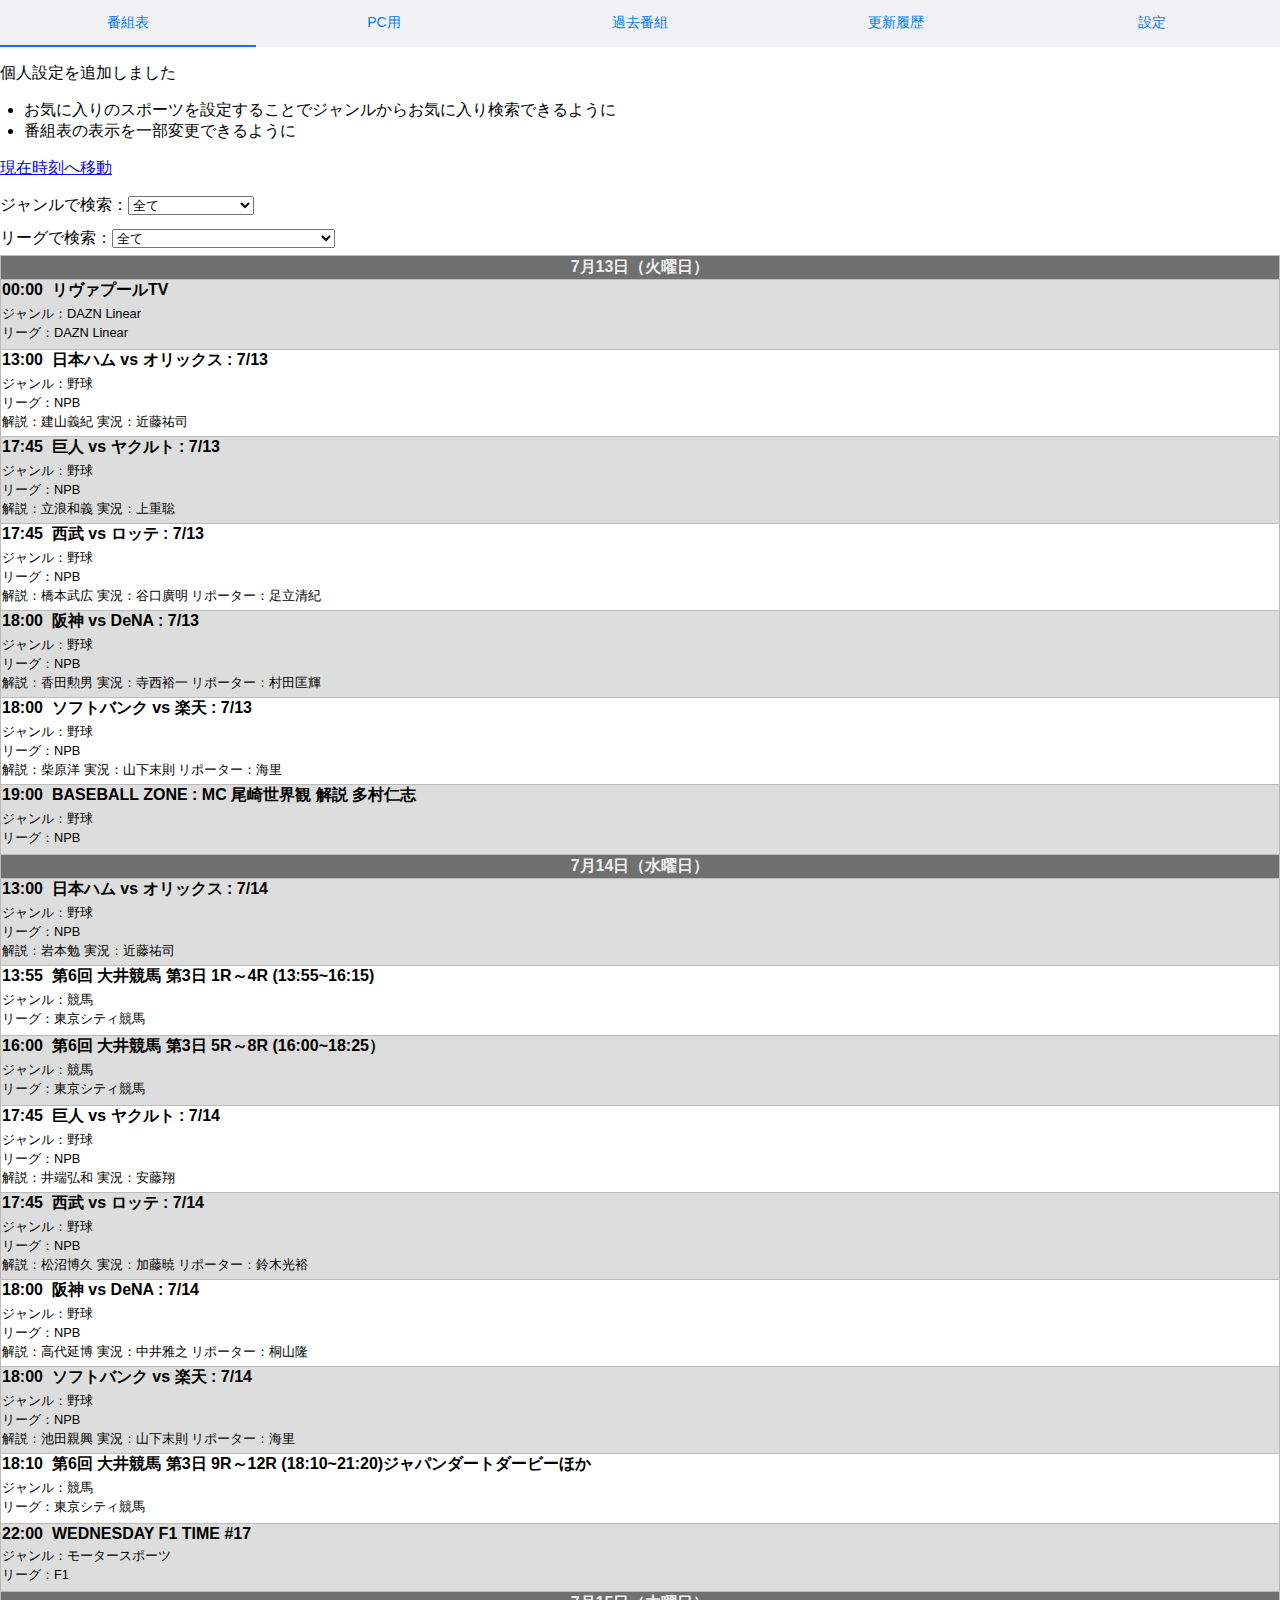
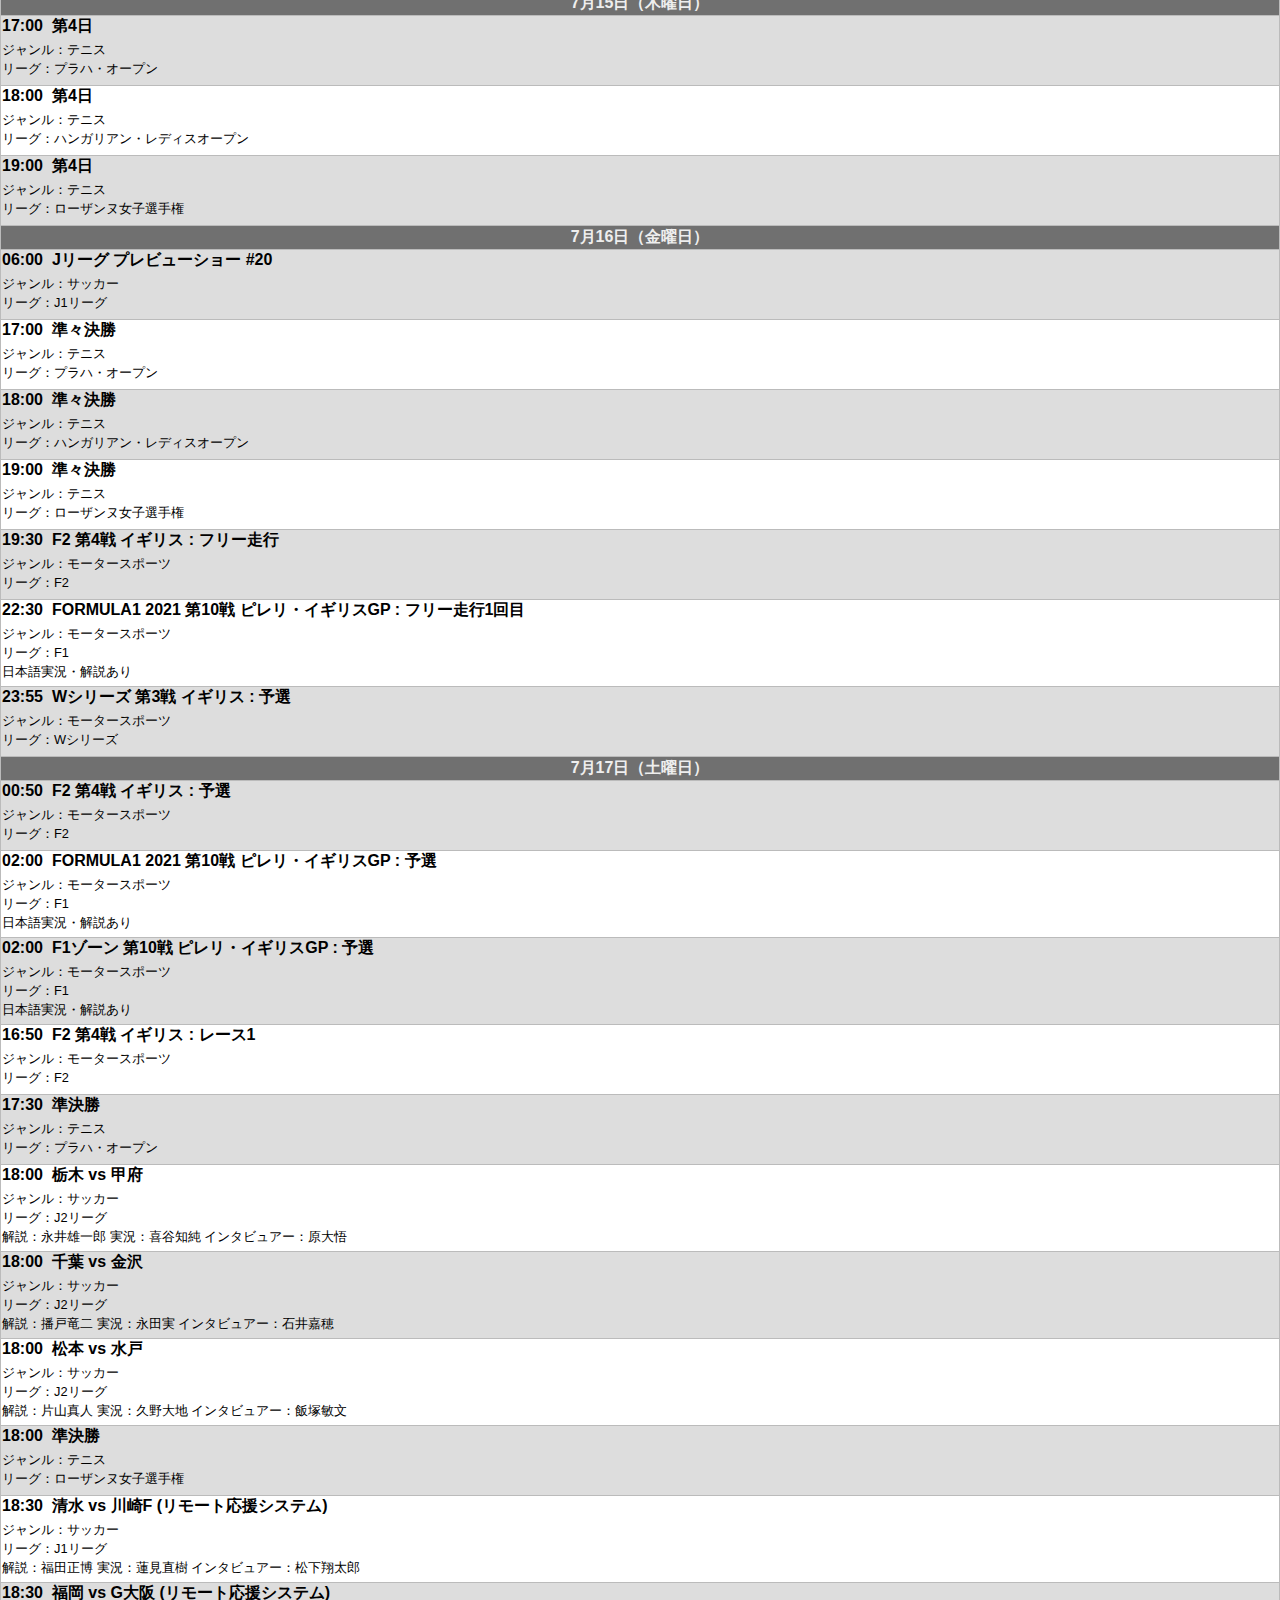
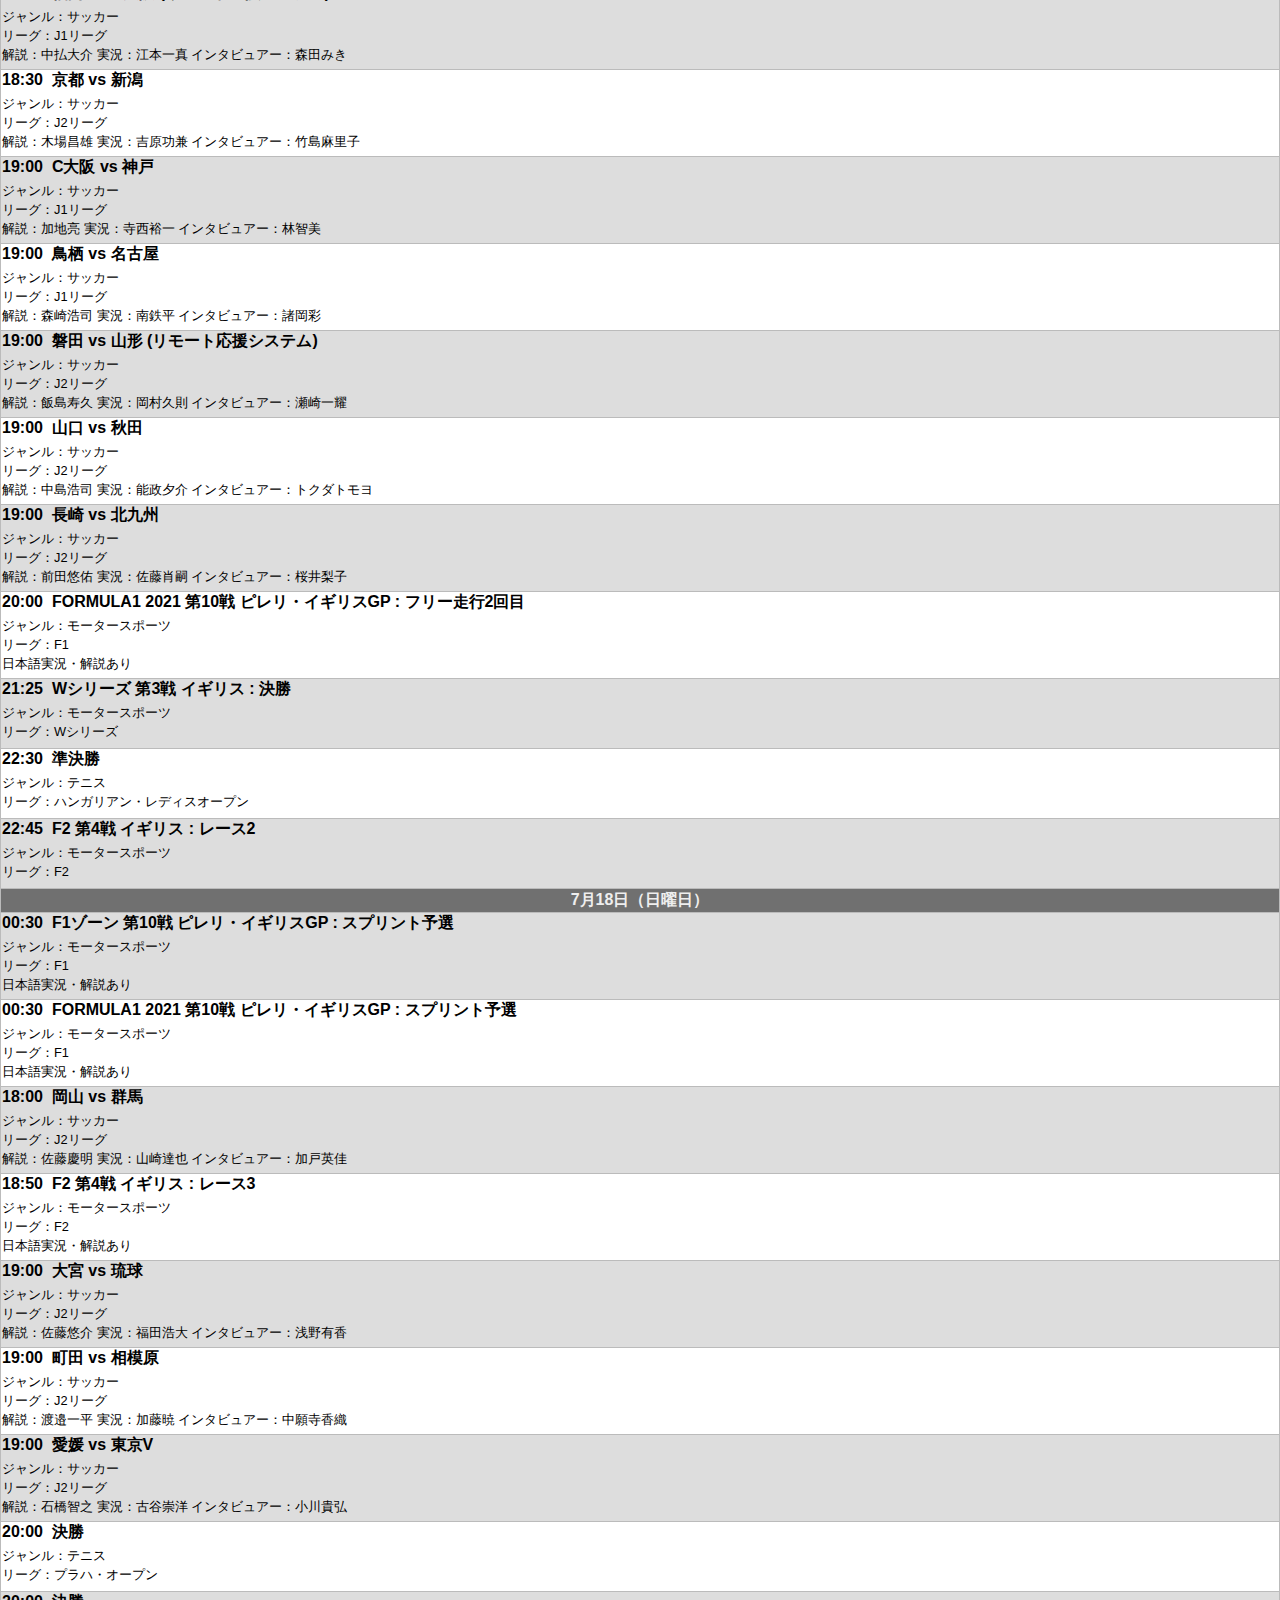
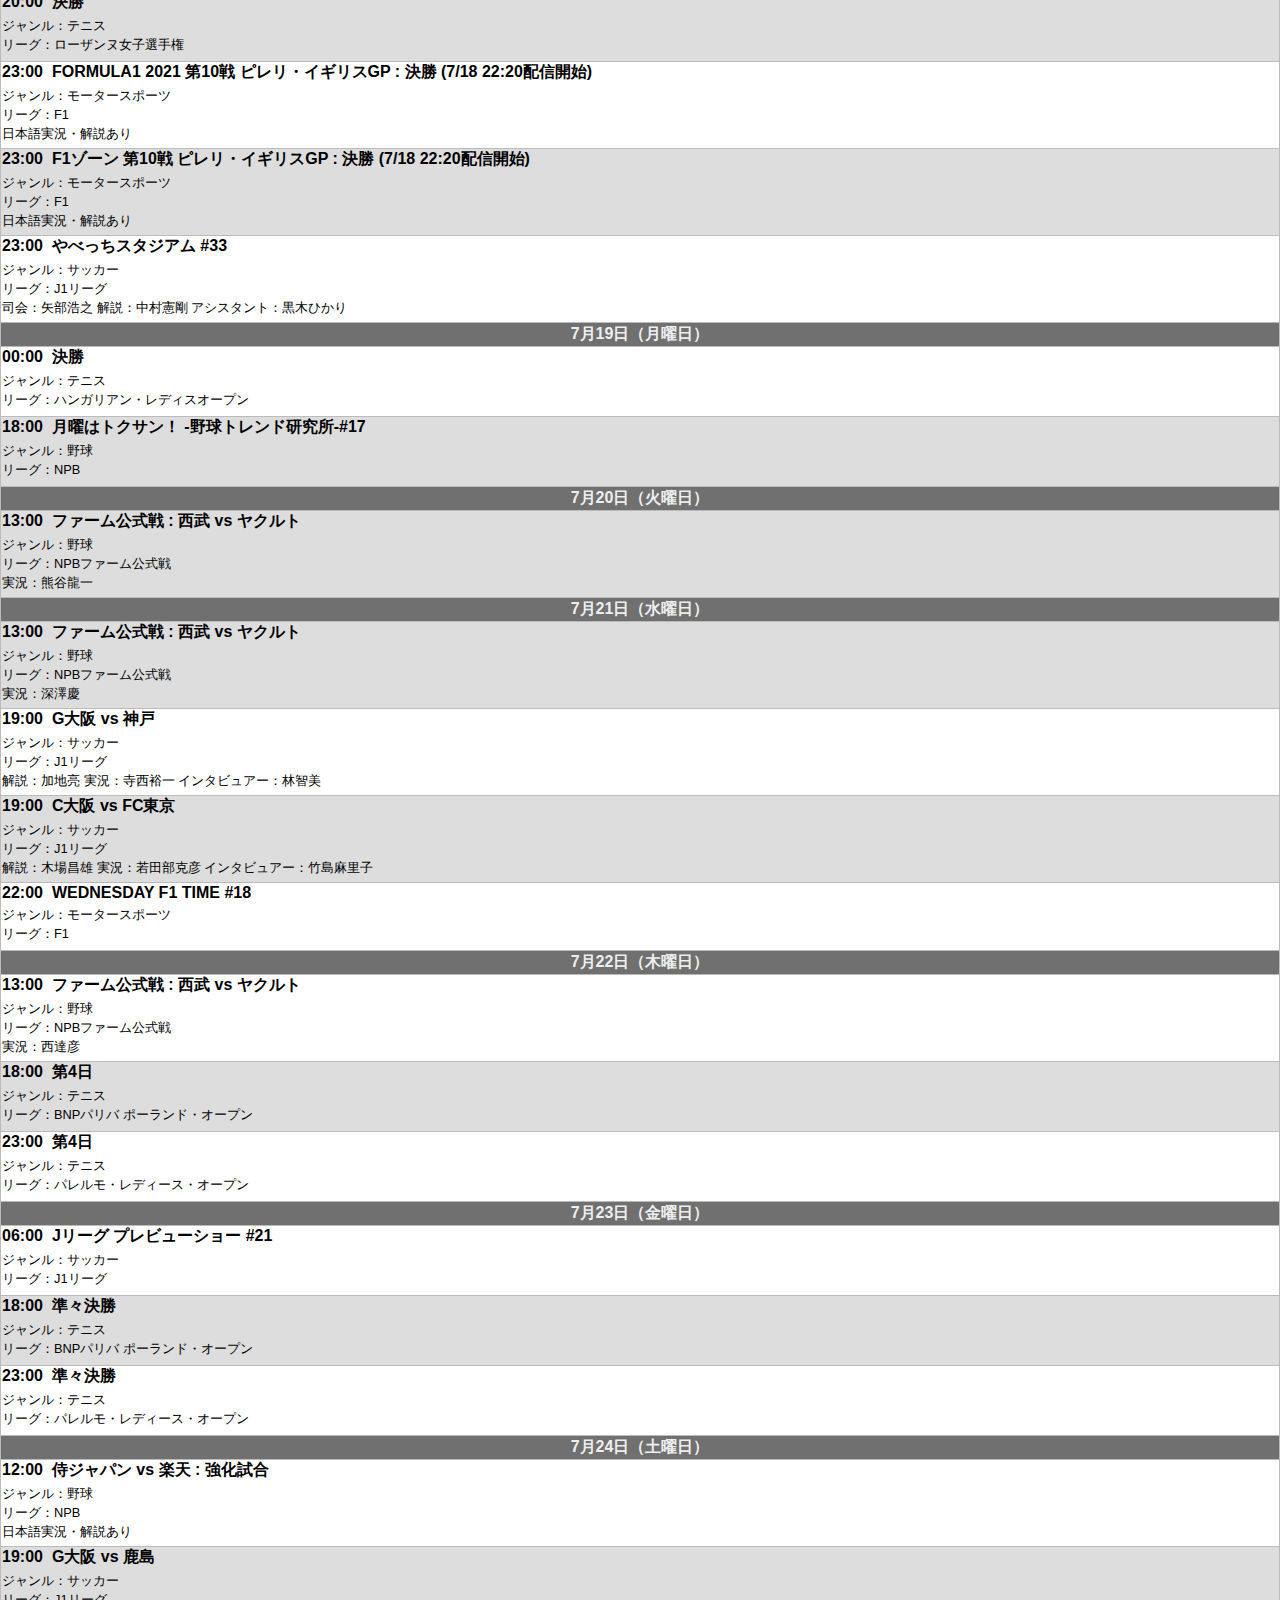
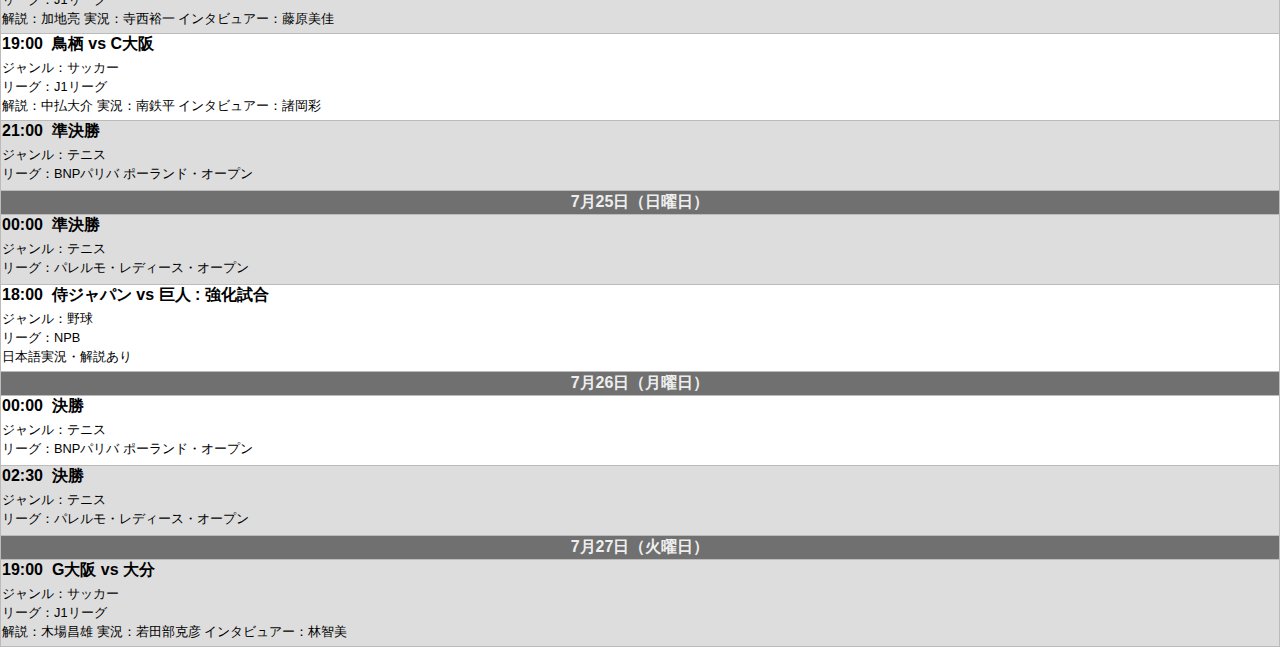
==== commit 5be0de15: "番組表を更新" ====
--- a/docs/sp/index.html
+++ b/docs/sp/index.html
@@ -20,7 +20,7 @@
 <div id="footer" style="display:none;"></div>
 <div class="container">
   
-<!-- <div class="update_time">更新: 2021年07月12日 06:25</div> -->
+<!-- <div class="update_time">更新: 2021年07月13日 06:26</div> -->
 <div id="for_bookmark"></div>
 <p>個人設定を追加しました</p>
 <ul style="padding: 0 1.5em;">
@@ -34,7 +34,6 @@
 <option value="DAZN Linear">DAZN Linear</option>
 <option value="サッカー">サッカー</option>
 <option value="テニス">テニス</option>
-<option value="バスケットボール">バスケットボール</option>
 <option value="モータースポーツ">モータースポーツ</option>
 <option value="競馬">競馬</option>
 <option value="野球">野球</option>
@@ -52,24 +51,18 @@
 <option value="NPBファーム公式戦" class="野球">NPBファーム公式戦</option>
 <option value="Wシリーズ" class="モータースポーツ">Wシリーズ</option>
 <option value="ハンガリアン・レディスオープン" class="テニス">ハンガリアン・レディスオープン</option>
-<option value="バスケU19男子ワールドカップ" class="バスケットボール">バスケU19男子ワールドカップ</option>
 <option value="パレルモ・レディース・オープン" class="テニス">パレルモ・レディース・オープン</option>
 <option value="プラハ・オープン" class="テニス">プラハ・オープン</option>
 <option value="ローザンヌ女子選手権" class="テニス">ローザンヌ女子選手権</option>
 <option value="東京シティ競馬" class="競馬">東京シティ競馬</option>
 </select><br/>
 <table>
-<tr class="date-row"><td colspan="5" rowspan="1"><b>7月12日（月曜日）</b></td></tr>
+<tr class="date-row"><td colspan="5" rowspan="1"><b>7月13日（火曜日）</b></td></tr>
 <tr><td class="date">00:00</td><td class="title">リヴァプールTV</td><td class="genre">DAZN Linear</td><td class="tournament">DAZN Linear</td><td class="misc"></td></tr>
-<tr><td class="date">01:00</td><td class="title">アメリカ vs フランス : 決勝</td><td class="genre">バスケットボール</td><td class="tournament">バスケU19男子ワールドカップ</td><td class="misc"></td></tr>
-<tr><td class="date">18:00</td><td class="title">阪神 vs DeNA : 7/12</td><td class="genre">野球</td><td class="tournament">NPB</td><td class="misc">日本語実況・解説あり</td></tr>
-<tr><td class="date">18:00</td><td class="title">「虎のルーキーズを丸裸！」月曜はトクサン！ -野球トレンド研究所-#16</td><td class="genre">野球</td><td class="tournament">NPB</td><td class="misc"></td></tr>
-<tr><td class="date">18:00</td><td class="title">ソフトバンク vs 楽天 : 7/12</td><td class="genre">野球</td><td class="tournament">NPB</td><td class="misc">解説：斉藤和巳 実況：石黒新平 リポーター：海里</td></tr>
-<tr class="date-row"><td colspan="5" rowspan="1"><b>7月13日（火曜日）</b></td></tr>
 <tr><td class="date">13:00</td><td class="title">日本ハム vs オリックス : 7/13</td><td class="genre">野球</td><td class="tournament">NPB</td><td class="misc">解説：建山義紀 実況：近藤祐司</td></tr>
 <tr><td class="date">17:45</td><td class="title">巨人 vs ヤクルト : 7/13</td><td class="genre">野球</td><td class="tournament">NPB</td><td class="misc">解説：立浪和義 実況：上重聡</td></tr>
 <tr><td class="date">17:45</td><td class="title">西武 vs ロッテ : 7/13</td><td class="genre">野球</td><td class="tournament">NPB</td><td class="misc">解説：橋本武広 実況：谷口廣明 リポーター：足立清紀</td></tr>
-<tr><td class="date">18:00</td><td class="title">阪神 vs DeNA : 7/13</td><td class="genre">野球</td><td class="tournament">NPB</td><td class="misc">日本語実況・解説あり</td></tr>
+<tr><td class="date">18:00</td><td class="title">阪神 vs DeNA : 7/13</td><td class="genre">野球</td><td class="tournament">NPB</td><td class="misc">解説：香田勲男 実況：寺西裕一 リポーター：村田匡輝</td></tr>
 <tr><td class="date">18:00</td><td class="title">ソフトバンク vs 楽天 : 7/13</td><td class="genre">野球</td><td class="tournament">NPB</td><td class="misc">解説：柴原洋 実況：山下末則 リポーター：海里</td></tr>
 <tr><td class="date">19:00</td><td class="title">BASEBALL ZONE : MC 尾崎世界観 解説 多村仁志</td><td class="genre">野球</td><td class="tournament">NPB</td><td class="misc"></td></tr>
 <tr class="date-row"><td colspan="5" rowspan="1"><b>7月14日（水曜日）</b></td></tr>
@@ -78,7 +71,7 @@
 <tr><td class="date">16:00</td><td class="title">第6回 大井競馬 第3日 5R～8R (16:00~18:25）</td><td class="genre">競馬</td><td class="tournament">東京シティ競馬</td><td class="misc"></td></tr>
 <tr><td class="date">17:45</td><td class="title">巨人 vs ヤクルト : 7/14</td><td class="genre">野球</td><td class="tournament">NPB</td><td class="misc">解説：井端弘和 実況：安藤翔</td></tr>
 <tr><td class="date">17:45</td><td class="title">西武 vs ロッテ : 7/14</td><td class="genre">野球</td><td class="tournament">NPB</td><td class="misc">解説：松沼博久 実況：加藤暁 リポーター：鈴木光裕</td></tr>
-<tr><td class="date">18:00</td><td class="title">阪神 vs DeNA : 7/14</td><td class="genre">野球</td><td class="tournament">NPB</td><td class="misc">日本語実況・解説あり</td></tr>
+<tr><td class="date">18:00</td><td class="title">阪神 vs DeNA : 7/14</td><td class="genre">野球</td><td class="tournament">NPB</td><td class="misc">解説：高代延博 実況：中井雅之 リポーター：桐山隆</td></tr>
 <tr><td class="date">18:00</td><td class="title">ソフトバンク vs 楽天 : 7/14</td><td class="genre">野球</td><td class="tournament">NPB</td><td class="misc">解説：池田親興 実況：山下末則 リポーター：海里</td></tr>
 <tr><td class="date">18:10</td><td class="title">第6回 大井競馬 第3日 9R～12R (18:10~21:20)ジャパンダートダービーほか</td><td class="genre">競馬</td><td class="tournament">東京シティ競馬</td><td class="misc"></td></tr>
 <tr><td class="date">22:00</td><td class="title">WEDNESDAY F1 TIME #17</td><td class="genre">モータースポーツ</td><td class="tournament">F1</td><td class="misc"></td></tr>
@@ -136,8 +129,8 @@
 <tr><td class="date">13:00</td><td class="title">ファーム公式戦 : 西武 vs ヤクルト </td><td class="genre">野球</td><td class="tournament">NPBファーム公式戦</td><td class="misc">実況：熊谷龍一</td></tr>
 <tr class="date-row"><td colspan="5" rowspan="1"><b>7月21日（水曜日）</b></td></tr>
 <tr><td class="date">13:00</td><td class="title">ファーム公式戦 : 西武 vs ヤクルト </td><td class="genre">野球</td><td class="tournament">NPBファーム公式戦</td><td class="misc">実況：深澤慶</td></tr>
+<tr><td class="date">19:00</td><td class="title">G大阪 vs 神戸</td><td class="genre">サッカー</td><td class="tournament">J1リーグ</td><td class="misc">解説：加地亮 実況：寺西裕一 インタビュアー：林智美</td></tr>
 <tr><td class="date">19:00</td><td class="title">C大阪 vs FC東京</td><td class="genre">サッカー</td><td class="tournament">J1リーグ</td><td class="misc">解説：木場昌雄 実況：若田部克彦 インタビュアー：竹島麻里子</td></tr>
-<tr><td class="date">19:00</td><td class="title">G大阪 vs 神戸</td><td class="genre">サッカー</td><td class="tournament">J1リーグ</td><td class="misc">解説：加地亮 実況：寺西裕一 インタビュアー：林智美</td></tr>
 <tr><td class="date">22:00</td><td class="title">WEDNESDAY F1 TIME #18</td><td class="genre">モータースポーツ</td><td class="tournament">F1</td><td class="misc"></td></tr>
 <tr class="date-row"><td colspan="5" rowspan="1"><b>7月22日（木曜日）</b></td></tr>
 <tr><td class="date">13:00</td><td class="title">ファーム公式戦 : 西武 vs ヤクルト </td><td class="genre">野球</td><td class="tournament">NPBファーム公式戦</td><td class="misc">実況：西達彦</td></tr>
@@ -158,6 +151,8 @@
 <tr class="date-row"><td colspan="5" rowspan="1"><b>7月26日（月曜日）</b></td></tr>
 <tr><td class="date">00:00</td><td class="title">決勝</td><td class="genre">テニス</td><td class="tournament">BNPパリバ ポーランド・オープン</td><td class="misc"></td></tr>
 <tr><td class="date">02:30</td><td class="title">決勝</td><td class="genre">テニス</td><td class="tournament">パレルモ・レディース・オープン</td><td class="misc"></td></tr>
+<tr class="date-row"><td colspan="5" rowspan="1"><b>7月27日（火曜日）</b></td></tr>
+<tr><td class="date">19:00</td><td class="title">G大阪 vs 大分</td><td class="genre">サッカー</td><td class="tournament">J1リーグ</td><td class="misc">解説：木場昌雄 実況：若田部克彦 インタビュアー：林智美</td></tr>
 </table>
 </div>
 </body>
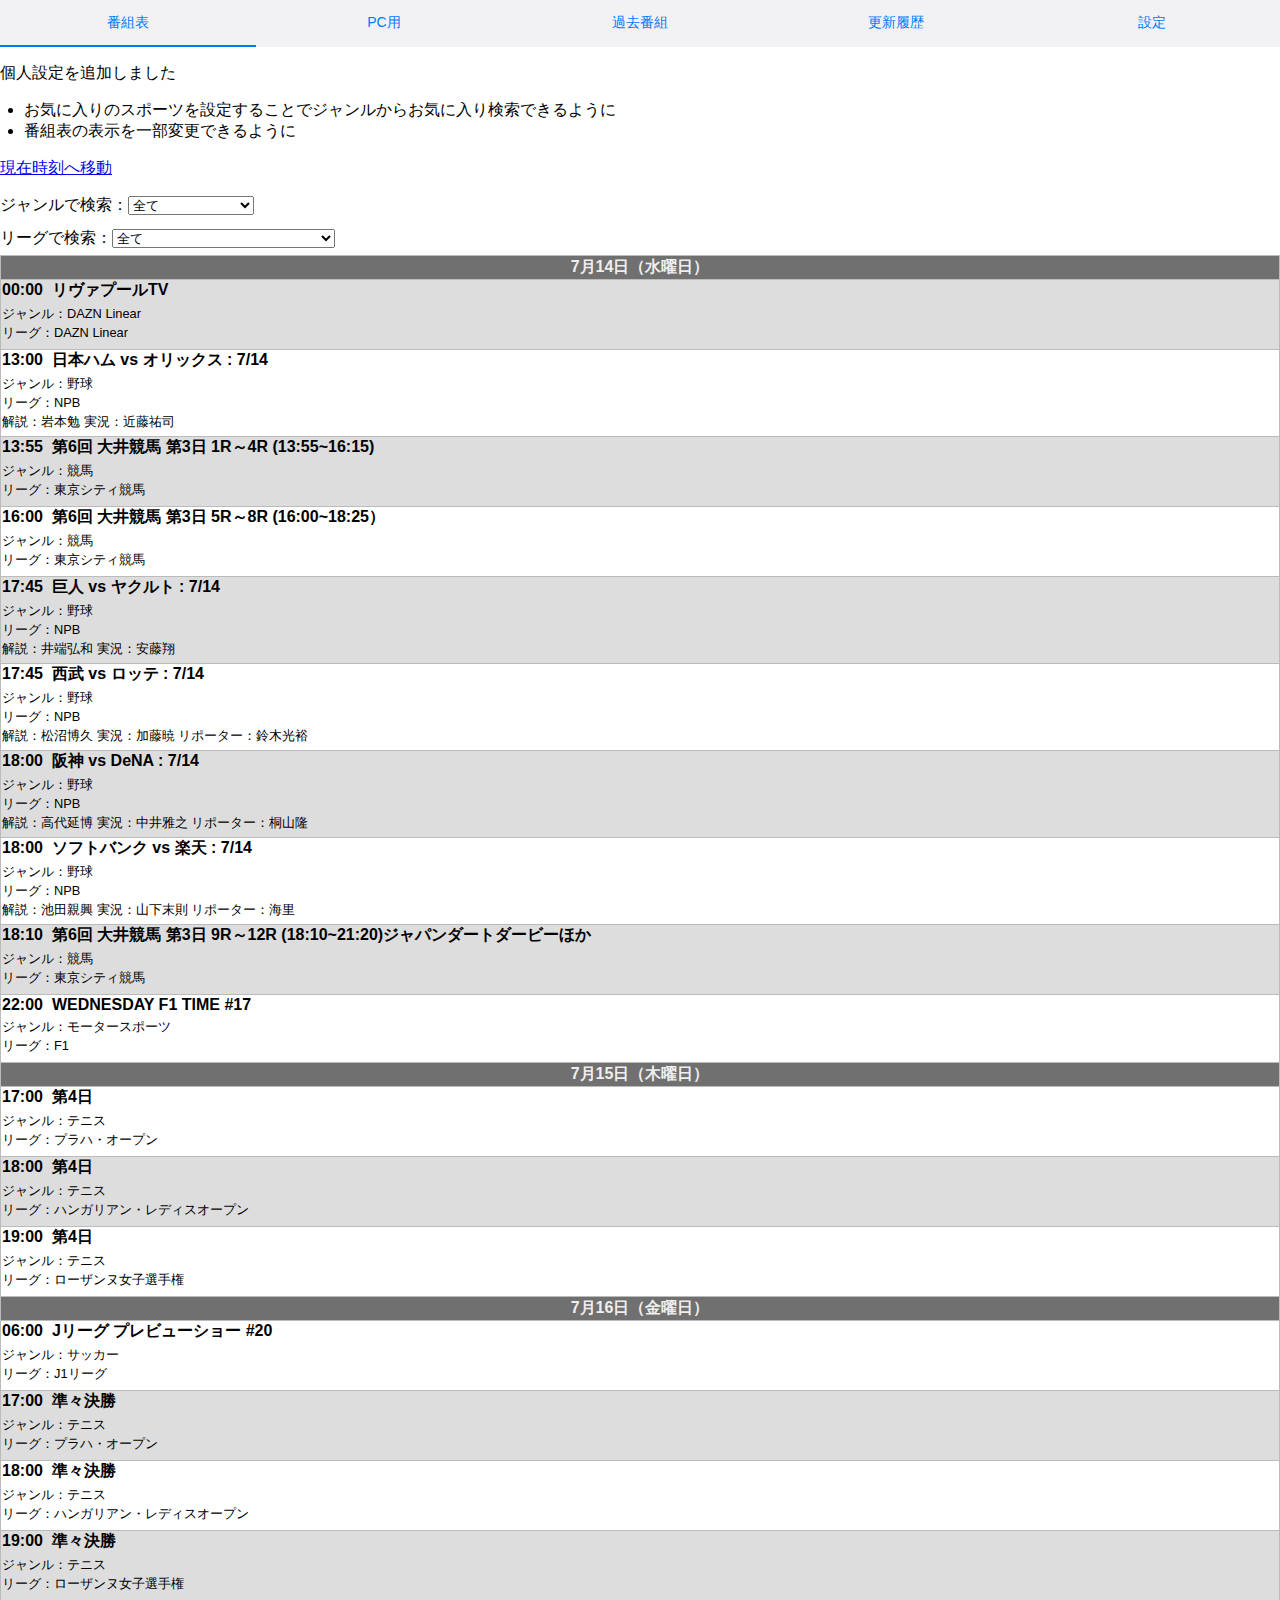
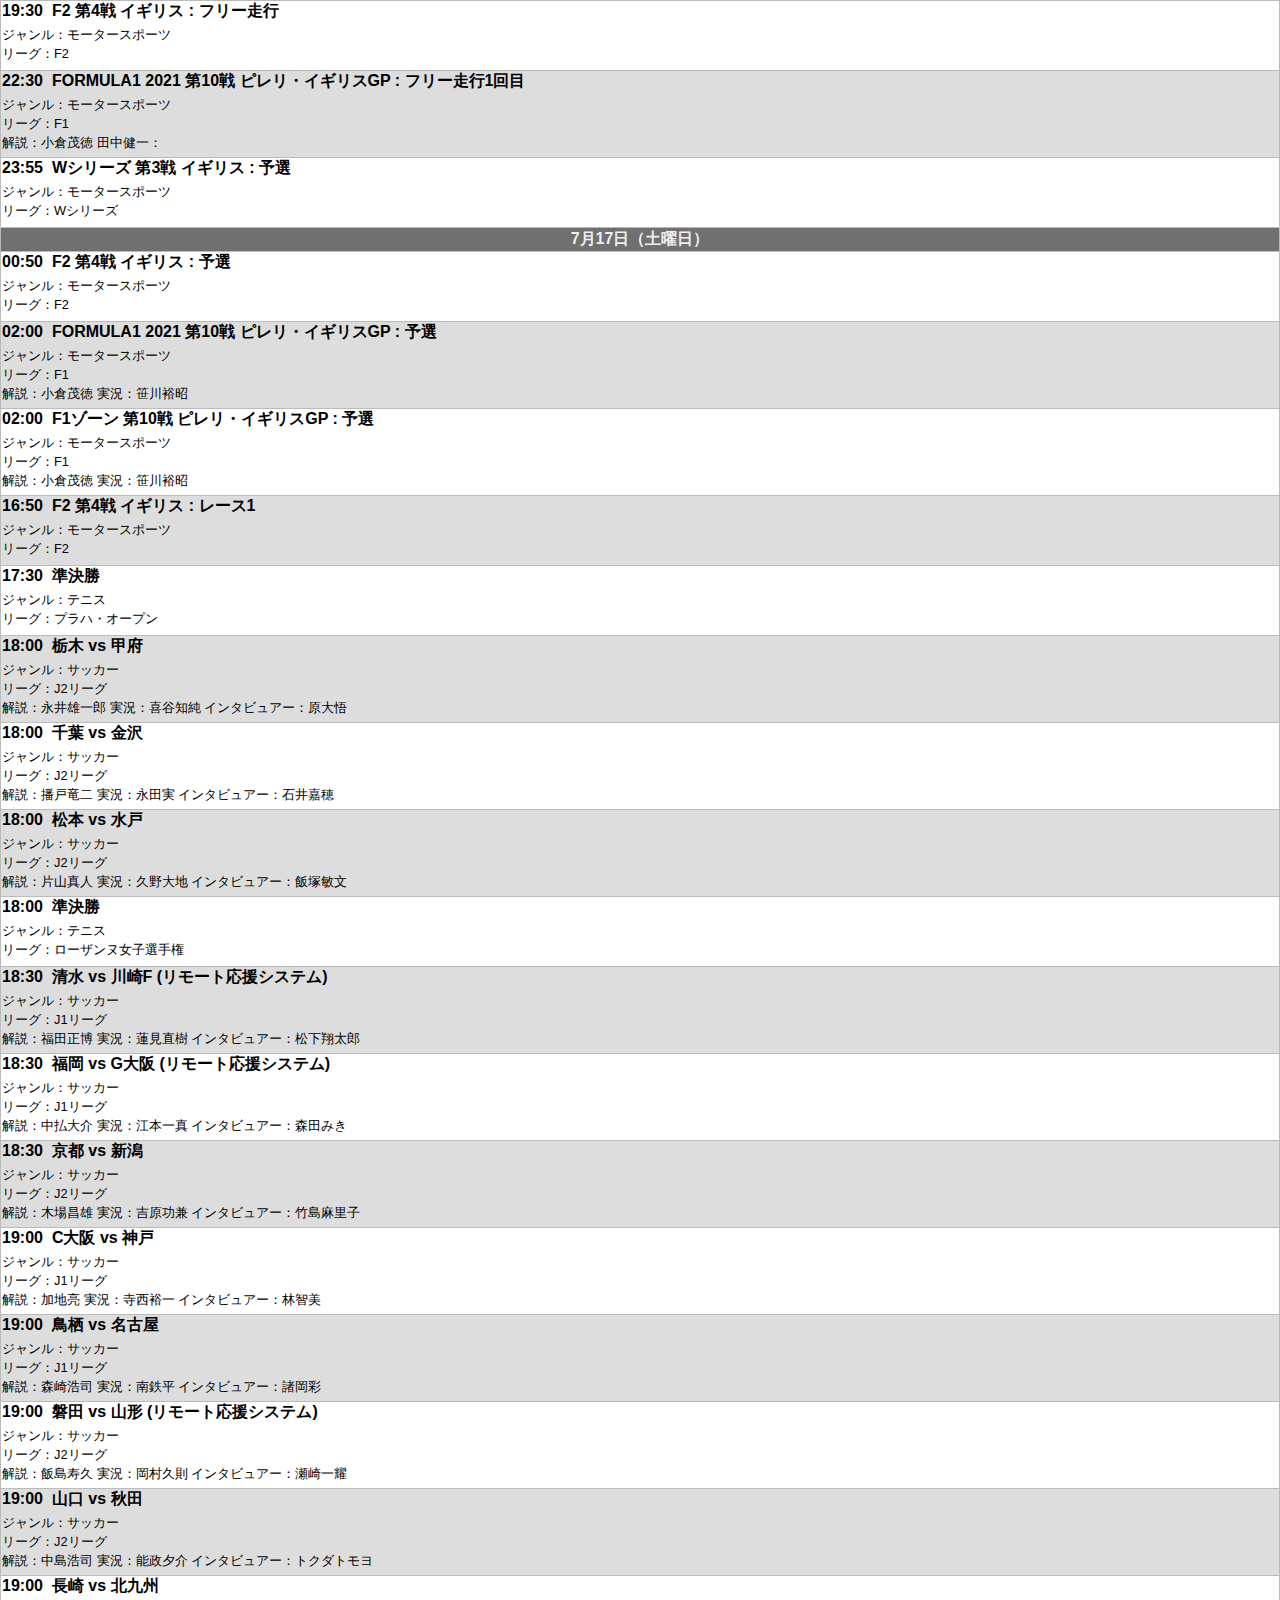
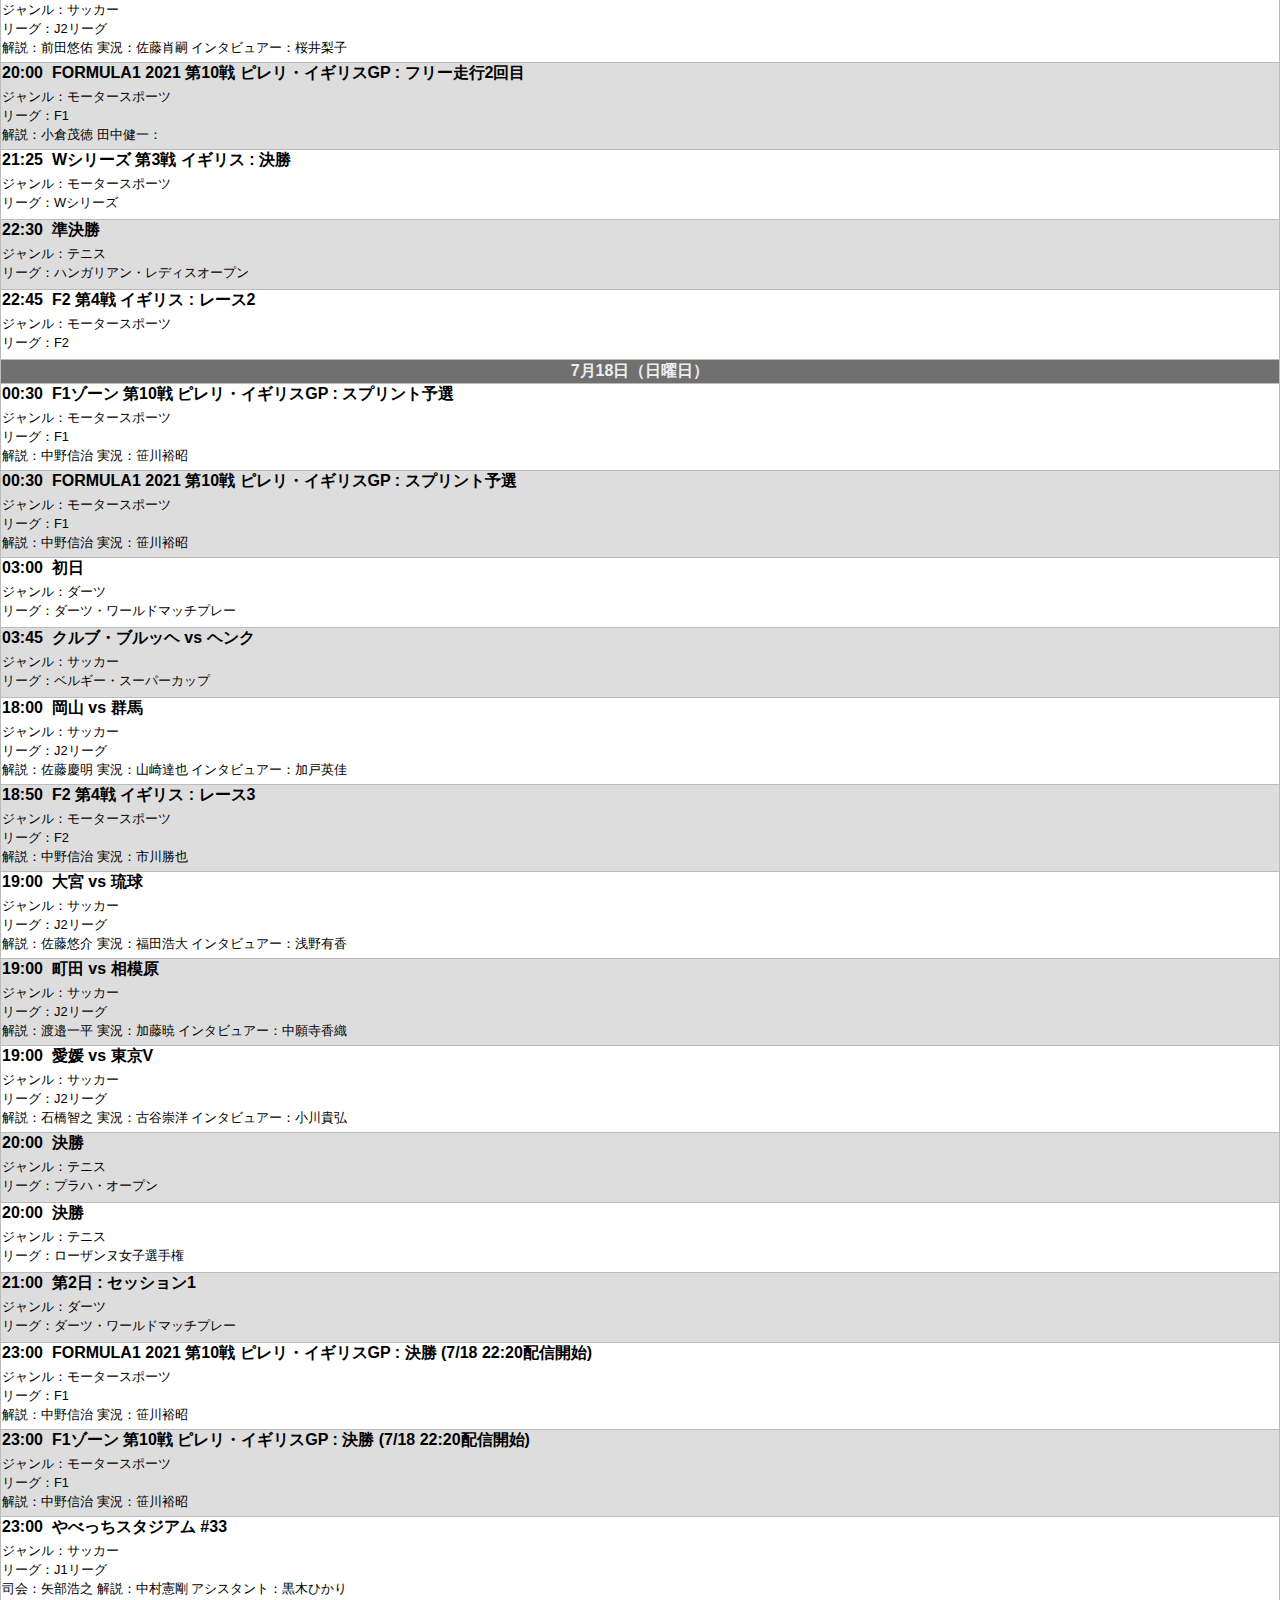
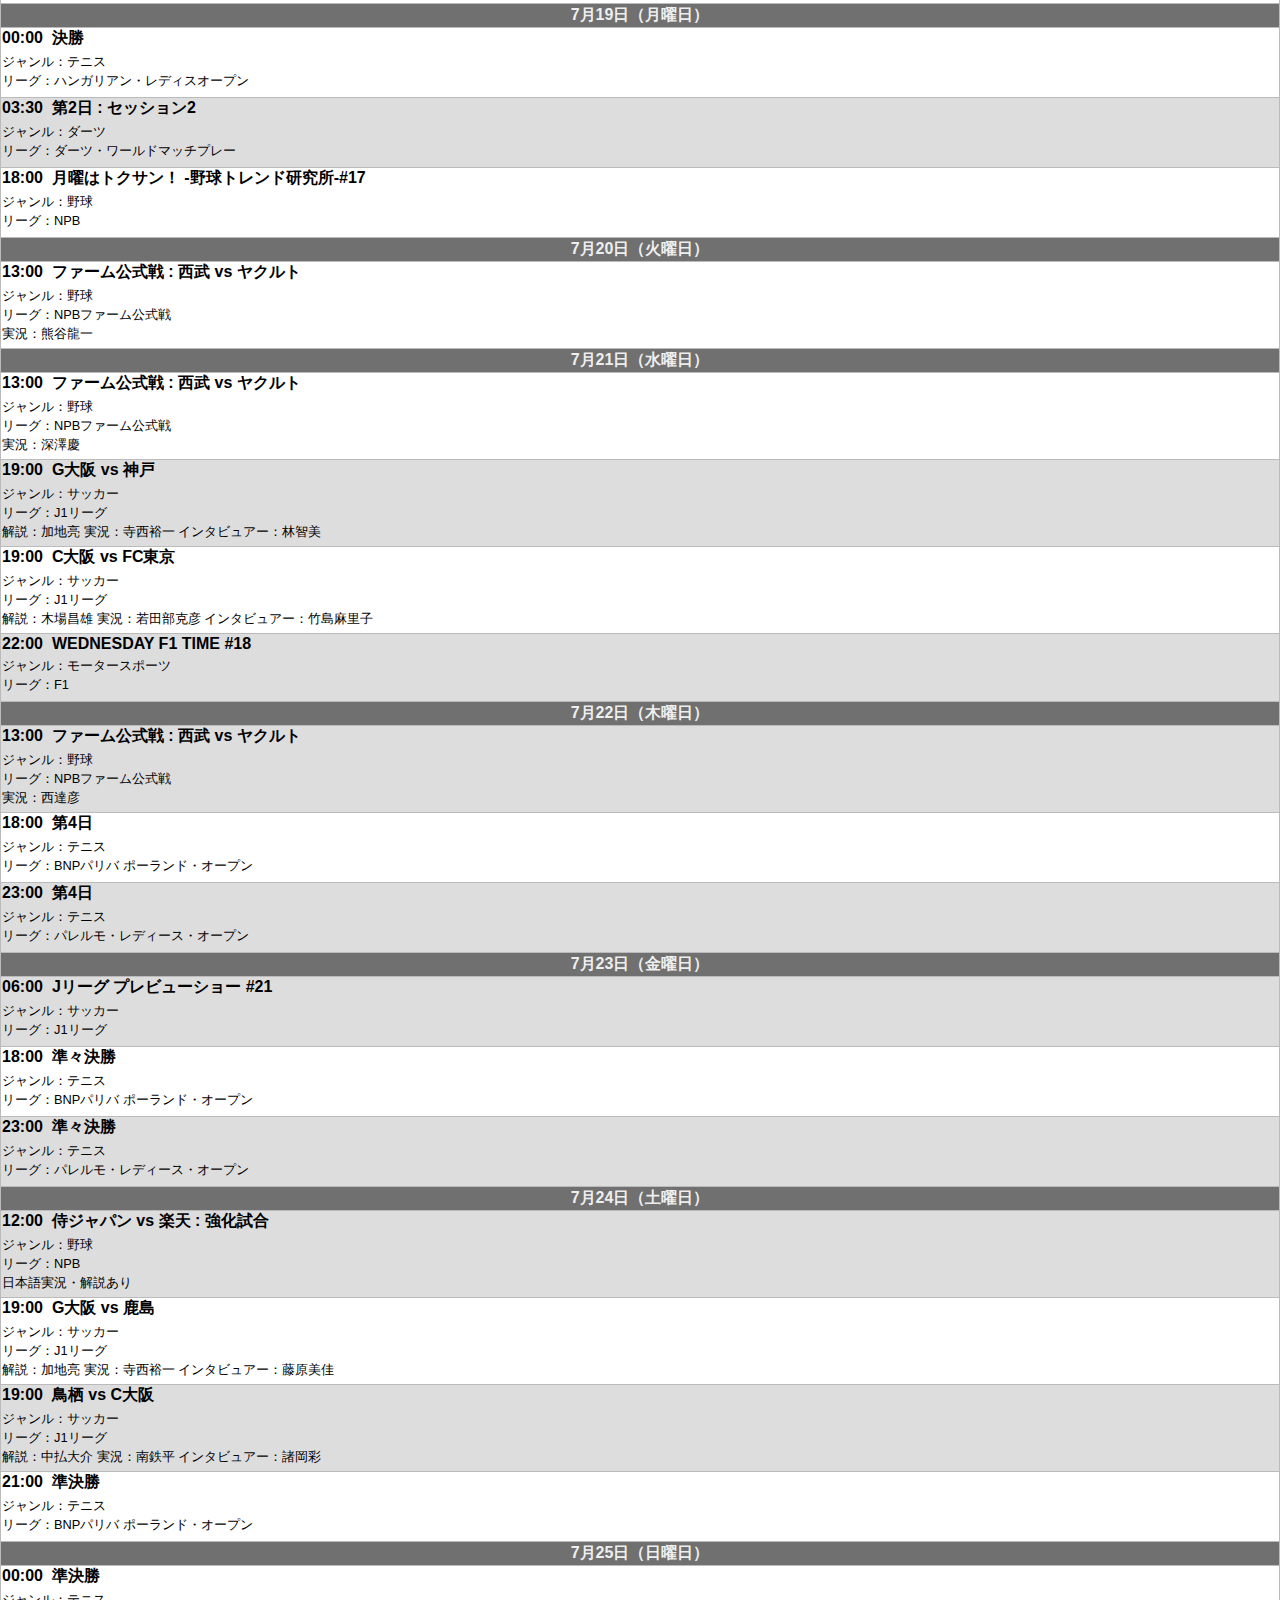
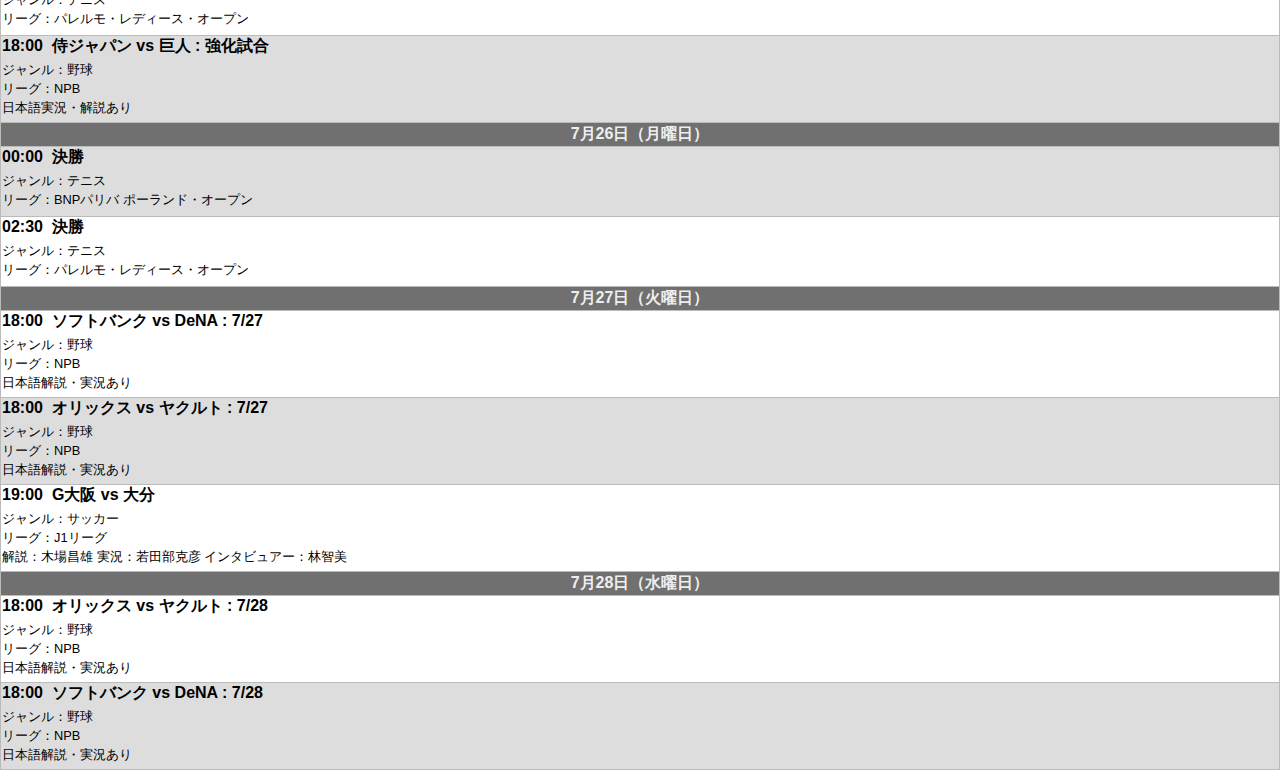
==== commit d610e91e: "番組表を更新" ====
--- a/docs/sp/index.html
+++ b/docs/sp/index.html
@@ -20,7 +20,7 @@
 <div id="footer" style="display:none;"></div>
 <div class="container">
   
-<!-- <div class="update_time">更新: 2021年07月13日 06:26</div> -->
+<!-- <div class="update_time">更新: 2021年07月14日 06:25</div> -->
 <div id="for_bookmark"></div>
 <p>個人設定を追加しました</p>
 <ul style="padding: 0 1.5em;">
@@ -33,6 +33,7 @@
 <option value="お気に入り">お気に入り</option>
 <option value="DAZN Linear">DAZN Linear</option>
 <option value="サッカー">サッカー</option>
+<option value="ダーツ">ダーツ</option>
 <option value="テニス">テニス</option>
 <option value="モータースポーツ">モータースポーツ</option>
 <option value="競馬">競馬</option>
@@ -50,22 +51,17 @@
 <option value="NPB" class="野球">NPB</option>
 <option value="NPBファーム公式戦" class="野球">NPBファーム公式戦</option>
 <option value="Wシリーズ" class="モータースポーツ">Wシリーズ</option>
+<option value="ダーツ・ワールドマッチプレー" class="ダーツ">ダーツ・ワールドマッチプレー</option>
 <option value="ハンガリアン・レディスオープン" class="テニス">ハンガリアン・レディスオープン</option>
 <option value="パレルモ・レディース・オープン" class="テニス">パレルモ・レディース・オープン</option>
 <option value="プラハ・オープン" class="テニス">プラハ・オープン</option>
+<option value="ベルギー・スーパーカップ" class="サッカー">ベルギー・スーパーカップ</option>
 <option value="ローザンヌ女子選手権" class="テニス">ローザンヌ女子選手権</option>
 <option value="東京シティ競馬" class="競馬">東京シティ競馬</option>
 </select><br/>
 <table>
-<tr class="date-row"><td colspan="5" rowspan="1"><b>7月13日（火曜日）</b></td></tr>
+<tr class="date-row"><td colspan="5" rowspan="1"><b>7月14日（水曜日）</b></td></tr>
 <tr><td class="date">00:00</td><td class="title">リヴァプールTV</td><td class="genre">DAZN Linear</td><td class="tournament">DAZN Linear</td><td class="misc"></td></tr>
-<tr><td class="date">13:00</td><td class="title">日本ハム vs オリックス : 7/13</td><td class="genre">野球</td><td class="tournament">NPB</td><td class="misc">解説：建山義紀 実況：近藤祐司</td></tr>
-<tr><td class="date">17:45</td><td class="title">巨人 vs ヤクルト : 7/13</td><td class="genre">野球</td><td class="tournament">NPB</td><td class="misc">解説：立浪和義 実況：上重聡</td></tr>
-<tr><td class="date">17:45</td><td class="title">西武 vs ロッテ : 7/13</td><td class="genre">野球</td><td class="tournament">NPB</td><td class="misc">解説：橋本武広 実況：谷口廣明 リポーター：足立清紀</td></tr>
-<tr><td class="date">18:00</td><td class="title">阪神 vs DeNA : 7/13</td><td class="genre">野球</td><td class="tournament">NPB</td><td class="misc">解説：香田勲男 実況：寺西裕一 リポーター：村田匡輝</td></tr>
-<tr><td class="date">18:00</td><td class="title">ソフトバンク vs 楽天 : 7/13</td><td class="genre">野球</td><td class="tournament">NPB</td><td class="misc">解説：柴原洋 実況：山下末則 リポーター：海里</td></tr>
-<tr><td class="date">19:00</td><td class="title">BASEBALL ZONE : MC 尾崎世界観 解説 多村仁志</td><td class="genre">野球</td><td class="tournament">NPB</td><td class="misc"></td></tr>
-<tr class="date-row"><td colspan="5" rowspan="1"><b>7月14日（水曜日）</b></td></tr>
 <tr><td class="date">13:00</td><td class="title">日本ハム vs オリックス : 7/14</td><td class="genre">野球</td><td class="tournament">NPB</td><td class="misc">解説：岩本勉 実況：近藤祐司</td></tr>
 <tr><td class="date">13:55</td><td class="title">第6回 大井競馬 第3日 1R～4R (13:55~16:15)</td><td class="genre">競馬</td><td class="tournament">東京シティ競馬</td><td class="misc"></td></tr>
 <tr><td class="date">16:00</td><td class="title">第6回 大井競馬 第3日 5R～8R (16:00~18:25）</td><td class="genre">競馬</td><td class="tournament">東京シティ競馬</td><td class="misc"></td></tr>
@@ -85,12 +81,12 @@
 <tr><td class="date">18:00</td><td class="title">準々決勝</td><td class="genre">テニス</td><td class="tournament">ハンガリアン・レディスオープン</td><td class="misc"></td></tr>
 <tr><td class="date">19:00</td><td class="title">準々決勝</td><td class="genre">テニス</td><td class="tournament">ローザンヌ女子選手権</td><td class="misc"></td></tr>
 <tr><td class="date">19:30</td><td class="title">F2 第4戦 イギリス : フリー走行</td><td class="genre">モータースポーツ</td><td class="tournament">F2</td><td class="misc"></td></tr>
-<tr><td class="date">22:30</td><td class="title">FORMULA1 2021 第10戦 ピレリ・イギリスGP : フリー走行1回目</td><td class="genre">モータースポーツ</td><td class="tournament">F1</td><td class="misc">日本語実況・解説あり</td></tr>
+<tr><td class="date">22:30</td><td class="title">FORMULA1 2021 第10戦 ピレリ・イギリスGP : フリー走行1回目</td><td class="genre">モータースポーツ</td><td class="tournament">F1</td><td class="misc">解説：小倉茂徳 田中健一：</td></tr>
 <tr><td class="date">23:55</td><td class="title">Wシリーズ 第3戦 イギリス : 予選</td><td class="genre">モータースポーツ</td><td class="tournament">Wシリーズ</td><td class="misc"></td></tr>
 <tr class="date-row"><td colspan="5" rowspan="1"><b>7月17日（土曜日）</b></td></tr>
 <tr><td class="date">00:50</td><td class="title">F2 第4戦 イギリス : 予選</td><td class="genre">モータースポーツ</td><td class="tournament">F2</td><td class="misc"></td></tr>
-<tr><td class="date">02:00</td><td class="title">FORMULA1 2021 第10戦 ピレリ・イギリスGP : 予選</td><td class="genre">モータースポーツ</td><td class="tournament">F1</td><td class="misc">日本語実況・解説あり</td></tr>
-<tr><td class="date">02:00</td><td class="title">F1ゾーン 第10戦 ピレリ・イギリスGP : 予選</td><td class="genre">モータースポーツ</td><td class="tournament">F1</td><td class="misc">日本語実況・解説あり</td></tr>
+<tr><td class="date">02:00</td><td class="title">FORMULA1 2021 第10戦 ピレリ・イギリスGP : 予選</td><td class="genre">モータースポーツ</td><td class="tournament">F1</td><td class="misc">解説：小倉茂徳 実況：笹川裕昭</td></tr>
+<tr><td class="date">02:00</td><td class="title">F1ゾーン 第10戦 ピレリ・イギリスGP : 予選</td><td class="genre">モータースポーツ</td><td class="tournament">F1</td><td class="misc">解説：小倉茂徳 実況：笹川裕昭</td></tr>
 <tr><td class="date">16:50</td><td class="title">F2 第4戦 イギリス : レース1</td><td class="genre">モータースポーツ</td><td class="tournament">F2</td><td class="misc"></td></tr>
 <tr><td class="date">17:30</td><td class="title">準決勝</td><td class="genre">テニス</td><td class="tournament">プラハ・オープン</td><td class="misc"></td></tr>
 <tr><td class="date">18:00</td><td class="title">栃木 vs 甲府</td><td class="genre">サッカー</td><td class="tournament">J2リーグ</td><td class="misc">解説：永井雄一郎 実況：喜谷知純 インタビュアー：原大悟</td></tr>
@@ -105,25 +101,29 @@
 <tr><td class="date">19:00</td><td class="title">磐田 vs 山形 (リモート応援システム)</td><td class="genre">サッカー</td><td class="tournament">J2リーグ</td><td class="misc">解説：飯島寿久 実況：岡村久則 インタビュアー：瀬崎一耀</td></tr>
 <tr><td class="date">19:00</td><td class="title">山口 vs 秋田</td><td class="genre">サッカー</td><td class="tournament">J2リーグ</td><td class="misc">解説：中島浩司 実況：能政夕介 インタビュアー：トクダトモヨ</td></tr>
 <tr><td class="date">19:00</td><td class="title">長崎 vs 北九州</td><td class="genre">サッカー</td><td class="tournament">J2リーグ</td><td class="misc">解説：前田悠佑 実況：佐藤肖嗣 インタビュアー：桜井梨子</td></tr>
-<tr><td class="date">20:00</td><td class="title">FORMULA1 2021 第10戦 ピレリ・イギリスGP : フリー走行2回目</td><td class="genre">モータースポーツ</td><td class="tournament">F1</td><td class="misc">日本語実況・解説あり</td></tr>
+<tr><td class="date">20:00</td><td class="title">FORMULA1 2021 第10戦 ピレリ・イギリスGP : フリー走行2回目</td><td class="genre">モータースポーツ</td><td class="tournament">F1</td><td class="misc">解説：小倉茂徳 田中健一：</td></tr>
 <tr><td class="date">21:25</td><td class="title">Wシリーズ 第3戦 イギリス : 決勝</td><td class="genre">モータースポーツ</td><td class="tournament">Wシリーズ</td><td class="misc"></td></tr>
 <tr><td class="date">22:30</td><td class="title">準決勝</td><td class="genre">テニス</td><td class="tournament">ハンガリアン・レディスオープン</td><td class="misc"></td></tr>
 <tr><td class="date">22:45</td><td class="title">F2 第4戦 イギリス : レース2</td><td class="genre">モータースポーツ</td><td class="tournament">F2</td><td class="misc"></td></tr>
 <tr class="date-row"><td colspan="5" rowspan="1"><b>7月18日（日曜日）</b></td></tr>
-<tr><td class="date">00:30</td><td class="title">F1ゾーン 第10戦 ピレリ・イギリスGP : スプリント予選</td><td class="genre">モータースポーツ</td><td class="tournament">F1</td><td class="misc">日本語実況・解説あり</td></tr>
-<tr><td class="date">00:30</td><td class="title">FORMULA1 2021 第10戦 ピレリ・イギリスGP : スプリント予選</td><td class="genre">モータースポーツ</td><td class="tournament">F1</td><td class="misc">日本語実況・解説あり</td></tr>
+<tr><td class="date">00:30</td><td class="title">F1ゾーン 第10戦 ピレリ・イギリスGP : スプリント予選</td><td class="genre">モータースポーツ</td><td class="tournament">F1</td><td class="misc">解説：中野信治 実況：笹川裕昭</td></tr>
+<tr><td class="date">00:30</td><td class="title">FORMULA1 2021 第10戦 ピレリ・イギリスGP : スプリント予選</td><td class="genre">モータースポーツ</td><td class="tournament">F1</td><td class="misc">解説：中野信治 実況：笹川裕昭</td></tr>
+<tr><td class="date">03:00</td><td class="title">初日</td><td class="genre">ダーツ</td><td class="tournament">ダーツ・ワールドマッチプレー</td><td class="misc"></td></tr>
+<tr><td class="date">03:45</td><td class="title">クルブ・ブルッヘ vs ヘンク</td><td class="genre">サッカー</td><td class="tournament">ベルギー・スーパーカップ</td><td class="misc"></td></tr>
 <tr><td class="date">18:00</td><td class="title">岡山 vs 群馬</td><td class="genre">サッカー</td><td class="tournament">J2リーグ</td><td class="misc">解説：佐藤慶明 実況：山崎達也 インタビュアー：加戸英佳</td></tr>
-<tr><td class="date">18:50</td><td class="title">F2 第4戦 イギリス : レース3</td><td class="genre">モータースポーツ</td><td class="tournament">F2</td><td class="misc">日本語実況・解説あり</td></tr>
+<tr><td class="date">18:50</td><td class="title">F2 第4戦 イギリス : レース3</td><td class="genre">モータースポーツ</td><td class="tournament">F2</td><td class="misc">解説：中野信治 実況：市川勝也</td></tr>
 <tr><td class="date">19:00</td><td class="title">大宮 vs 琉球</td><td class="genre">サッカー</td><td class="tournament">J2リーグ</td><td class="misc">解説：佐藤悠介 実況：福田浩大 インタビュアー：浅野有香</td></tr>
 <tr><td class="date">19:00</td><td class="title">町田 vs 相模原</td><td class="genre">サッカー</td><td class="tournament">J2リーグ</td><td class="misc">解説：渡邉一平 実況：加藤暁 インタビュアー：中願寺香織</td></tr>
 <tr><td class="date">19:00</td><td class="title">愛媛 vs 東京V</td><td class="genre">サッカー</td><td class="tournament">J2リーグ</td><td class="misc">解説：石橋智之 実況：古谷崇洋 インタビュアー：小川貴弘</td></tr>
 <tr><td class="date">20:00</td><td class="title">決勝</td><td class="genre">テニス</td><td class="tournament">プラハ・オープン</td><td class="misc"></td></tr>
 <tr><td class="date">20:00</td><td class="title">決勝</td><td class="genre">テニス</td><td class="tournament">ローザンヌ女子選手権</td><td class="misc"></td></tr>
-<tr><td class="date">23:00</td><td class="title">FORMULA1 2021 第10戦 ピレリ・イギリスGP : 決勝 (7/18 22:20配信開始)</td><td class="genre">モータースポーツ</td><td class="tournament">F1</td><td class="misc">日本語実況・解説あり</td></tr>
-<tr><td class="date">23:00</td><td class="title">F1ゾーン 第10戦 ピレリ・イギリスGP : 決勝 (7/18 22:20配信開始)</td><td class="genre">モータースポーツ</td><td class="tournament">F1</td><td class="misc">日本語実況・解説あり</td></tr>
+<tr><td class="date">21:00</td><td class="title">第2日 : セッション1</td><td class="genre">ダーツ</td><td class="tournament">ダーツ・ワールドマッチプレー</td><td class="misc"></td></tr>
+<tr><td class="date">23:00</td><td class="title">FORMULA1 2021 第10戦 ピレリ・イギリスGP : 決勝 (7/18 22:20配信開始)</td><td class="genre">モータースポーツ</td><td class="tournament">F1</td><td class="misc">解説：中野信治 実況：笹川裕昭</td></tr>
+<tr><td class="date">23:00</td><td class="title">F1ゾーン 第10戦 ピレリ・イギリスGP : 決勝 (7/18 22:20配信開始)</td><td class="genre">モータースポーツ</td><td class="tournament">F1</td><td class="misc">解説：中野信治 実況：笹川裕昭</td></tr>
 <tr><td class="date">23:00</td><td class="title">やべっちスタジアム #33</td><td class="genre">サッカー</td><td class="tournament">J1リーグ</td><td class="misc">司会：矢部浩之 解説：中村憲剛 アシスタント：黒木ひかり</td></tr>
 <tr class="date-row"><td colspan="5" rowspan="1"><b>7月19日（月曜日）</b></td></tr>
 <tr><td class="date">00:00</td><td class="title">決勝</td><td class="genre">テニス</td><td class="tournament">ハンガリアン・レディスオープン</td><td class="misc"></td></tr>
+<tr><td class="date">03:30</td><td class="title">第2日 : セッション2</td><td class="genre">ダーツ</td><td class="tournament">ダーツ・ワールドマッチプレー</td><td class="misc"></td></tr>
 <tr><td class="date">18:00</td><td class="title">月曜はトクサン！ -野球トレンド研究所-#17</td><td class="genre">野球</td><td class="tournament">NPB</td><td class="misc"></td></tr>
 <tr class="date-row"><td colspan="5" rowspan="1"><b>7月20日（火曜日）</b></td></tr>
 <tr><td class="date">13:00</td><td class="title">ファーム公式戦 : 西武 vs ヤクルト </td><td class="genre">野球</td><td class="tournament">NPBファーム公式戦</td><td class="misc">実況：熊谷龍一</td></tr>
@@ -152,7 +152,12 @@
 <tr><td class="date">00:00</td><td class="title">決勝</td><td class="genre">テニス</td><td class="tournament">BNPパリバ ポーランド・オープン</td><td class="misc"></td></tr>
 <tr><td class="date">02:30</td><td class="title">決勝</td><td class="genre">テニス</td><td class="tournament">パレルモ・レディース・オープン</td><td class="misc"></td></tr>
 <tr class="date-row"><td colspan="5" rowspan="1"><b>7月27日（火曜日）</b></td></tr>
+<tr><td class="date">18:00</td><td class="title">ソフトバンク vs DeNA : 7/27</td><td class="genre">野球</td><td class="tournament">NPB</td><td class="misc">日本語解説・実況あり</td></tr>
+<tr><td class="date">18:00</td><td class="title">オリックス vs ヤクルト : 7/27</td><td class="genre">野球</td><td class="tournament">NPB</td><td class="misc">日本語解説・実況あり</td></tr>
 <tr><td class="date">19:00</td><td class="title">G大阪 vs 大分</td><td class="genre">サッカー</td><td class="tournament">J1リーグ</td><td class="misc">解説：木場昌雄 実況：若田部克彦 インタビュアー：林智美</td></tr>
+<tr class="date-row"><td colspan="5" rowspan="1"><b>7月28日（水曜日）</b></td></tr>
+<tr><td class="date">18:00</td><td class="title">オリックス vs ヤクルト : 7/28</td><td class="genre">野球</td><td class="tournament">NPB</td><td class="misc">日本語解説・実況あり</td></tr>
+<tr><td class="date">18:00</td><td class="title">ソフトバンク vs DeNA : 7/28</td><td class="genre">野球</td><td class="tournament">NPB</td><td class="misc">日本語解説・実況あり</td></tr>
 </table>
 </div>
 </body>
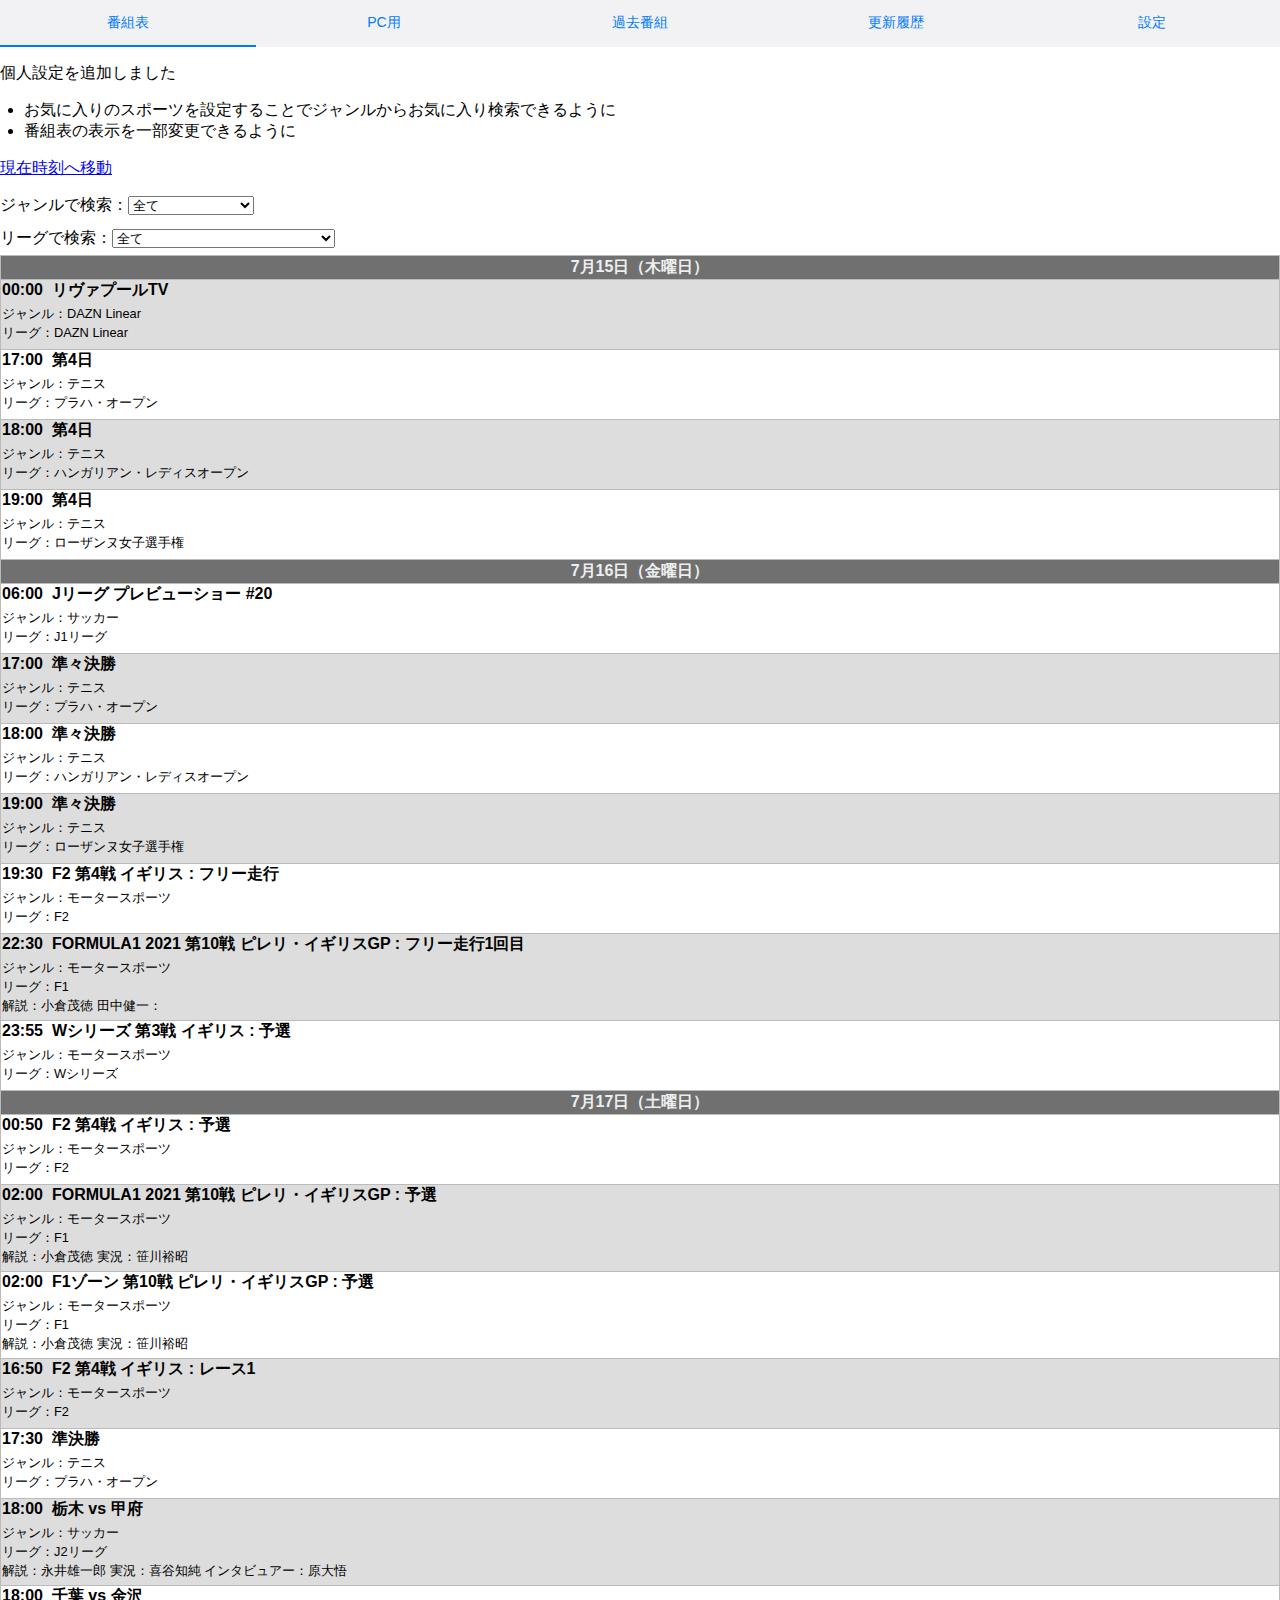
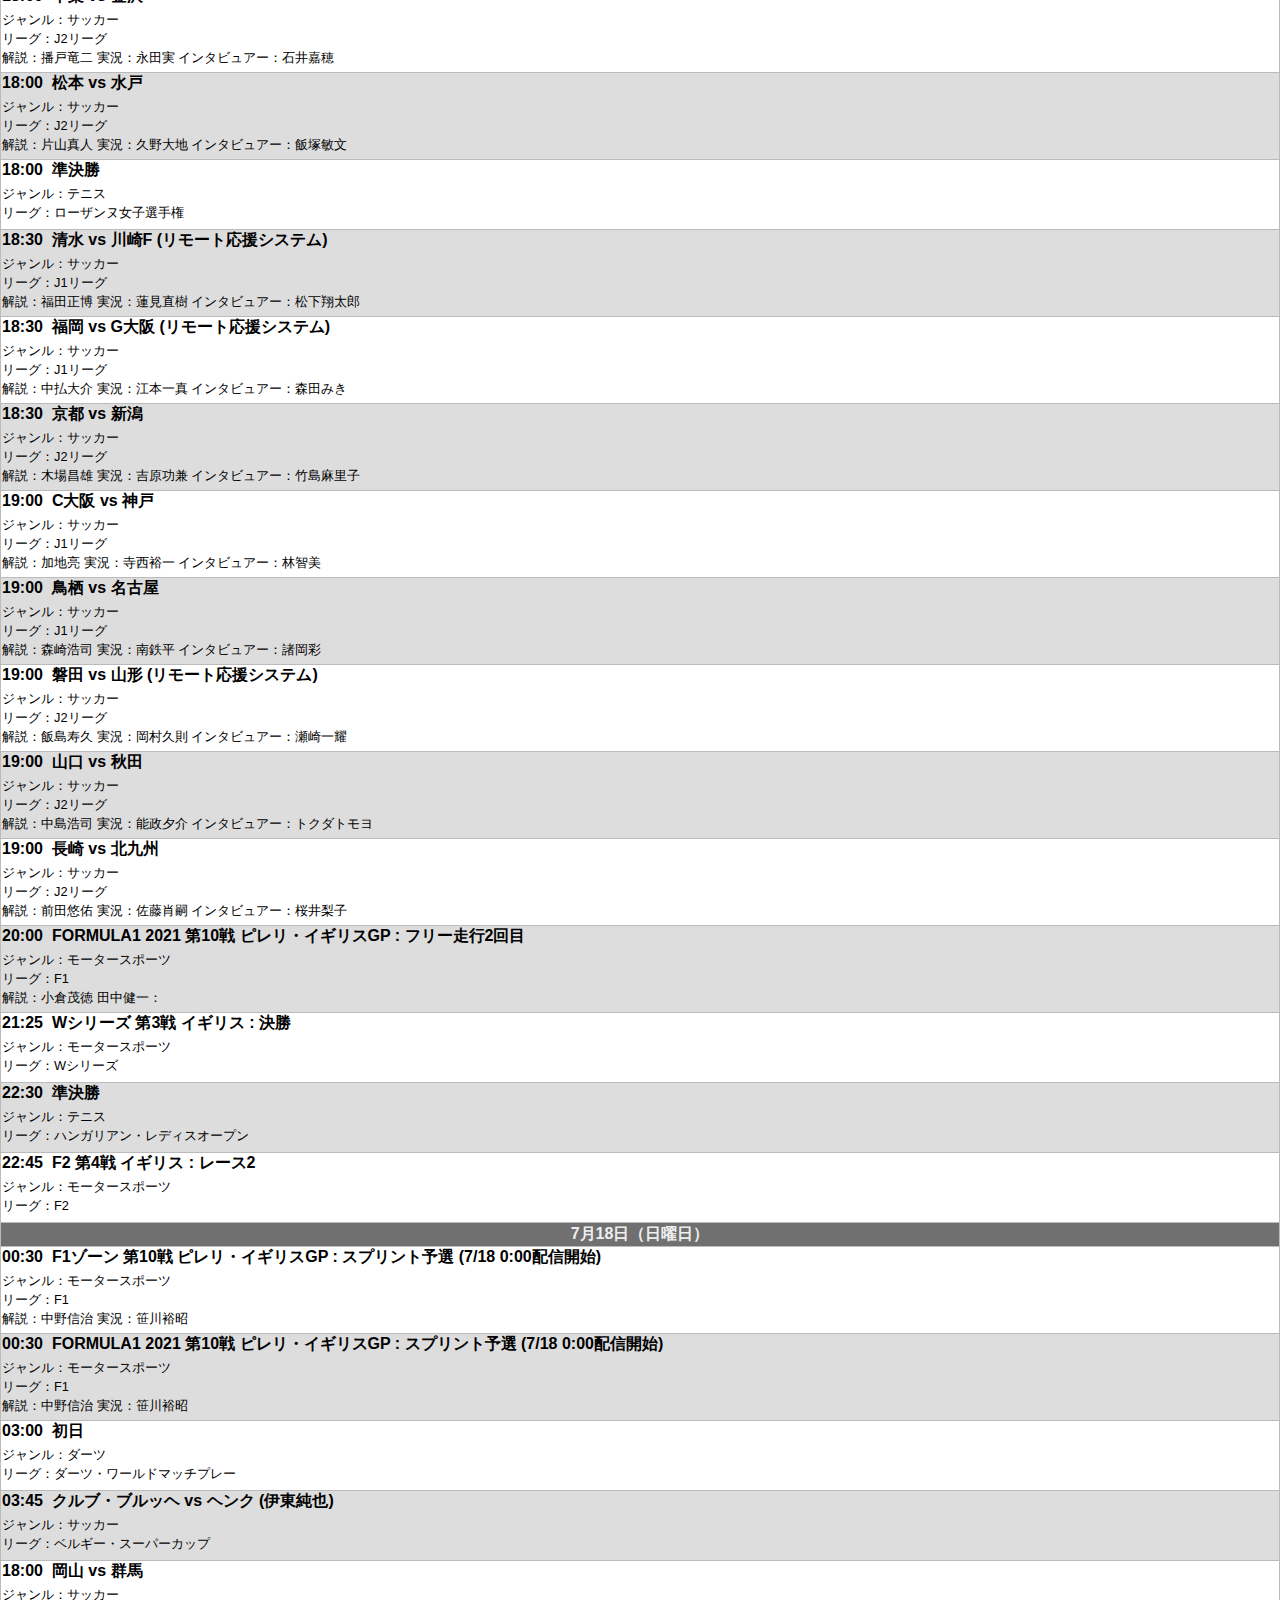
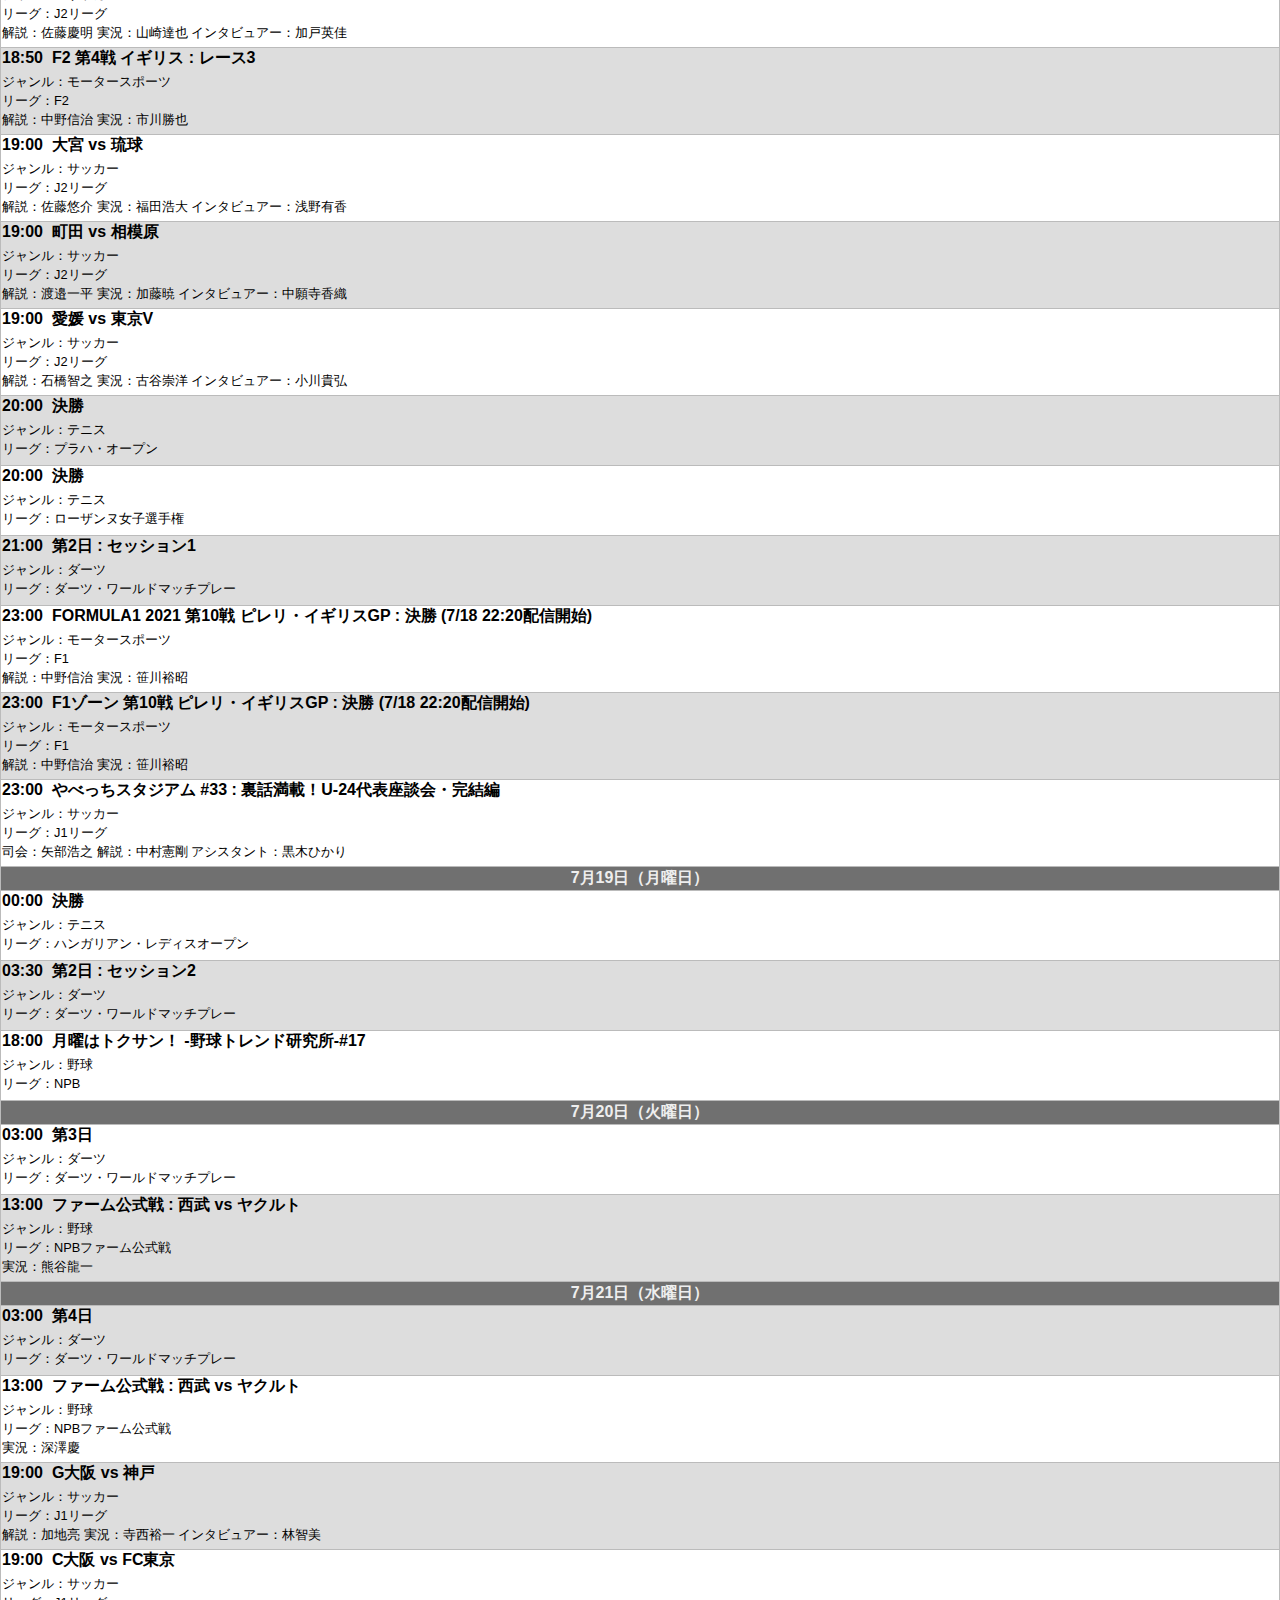
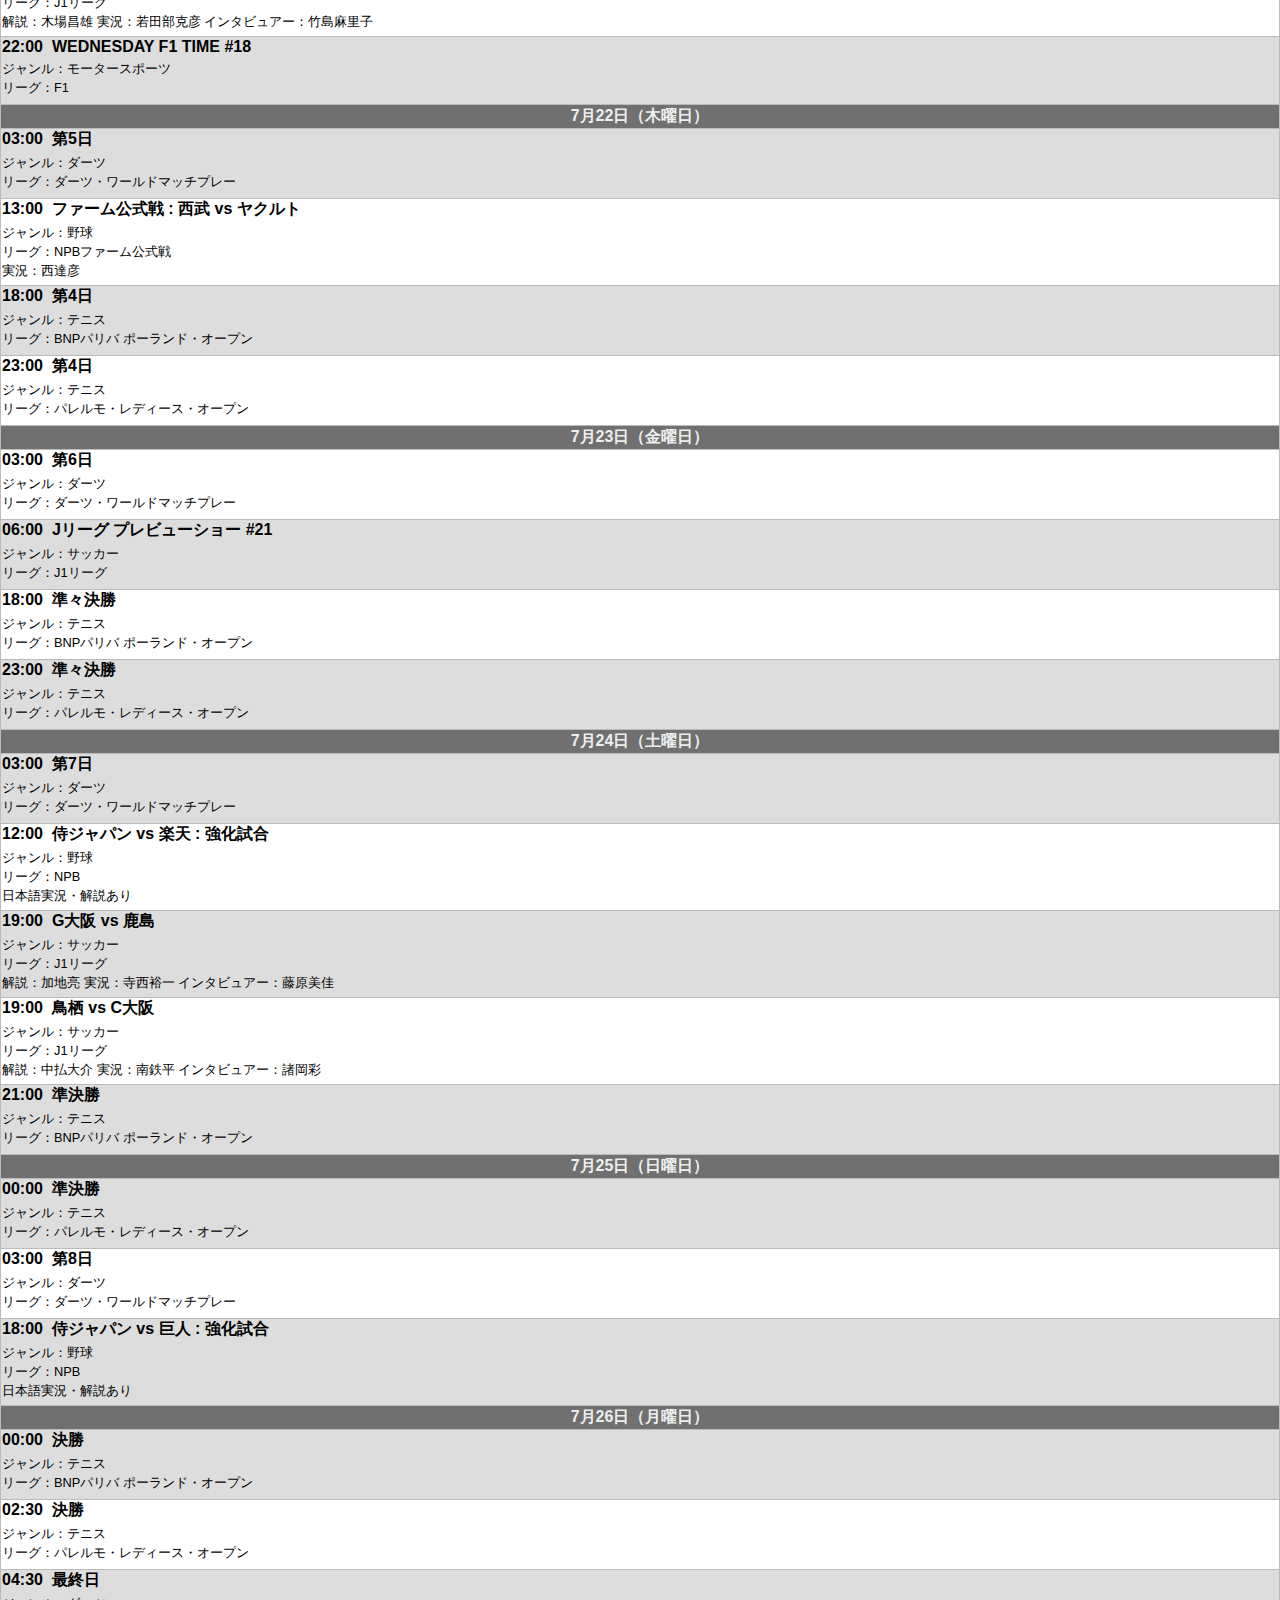
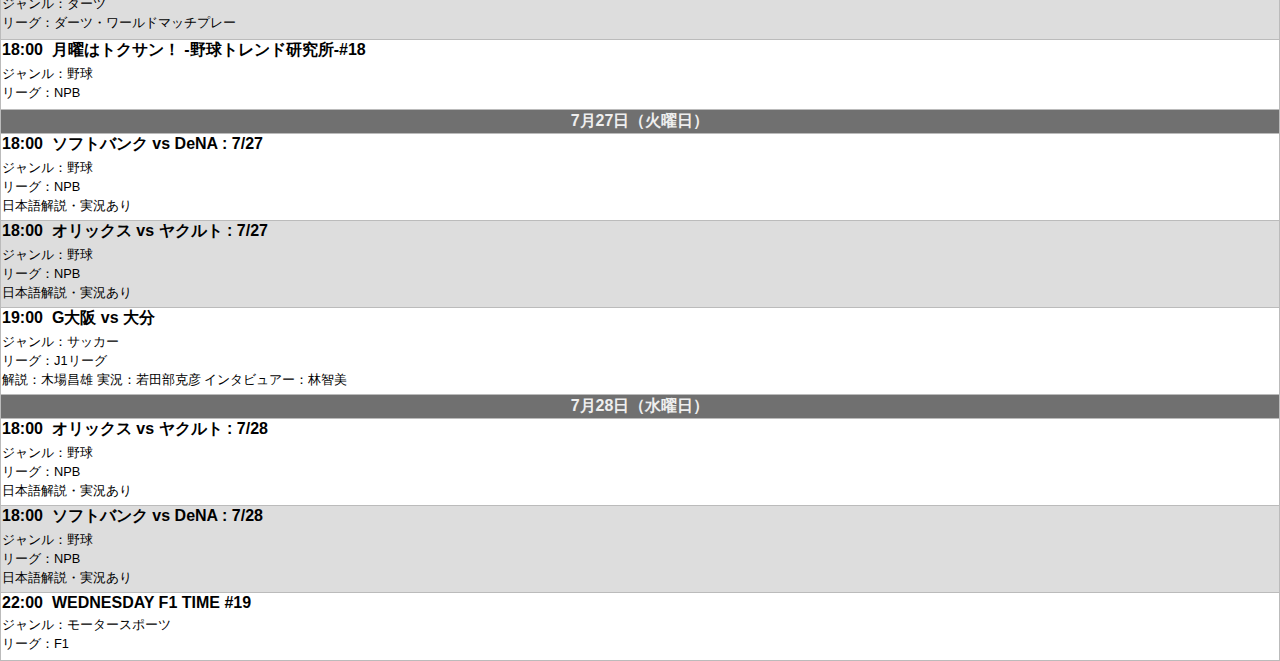
==== commit b065e0a0: "番組表を更新" ====
--- a/docs/sp/index.html
+++ b/docs/sp/index.html
@@ -20,7 +20,7 @@
 <div id="footer" style="display:none;"></div>
 <div class="container">
   
-<!-- <div class="update_time">更新: 2021年07月14日 06:25</div> -->
+<!-- <div class="update_time">更新: 2021年07月15日 06:26</div> -->
 <div id="for_bookmark"></div>
 <p>個人設定を追加しました</p>
 <ul style="padding: 0 1.5em;">
@@ -36,7 +36,6 @@
 <option value="ダーツ">ダーツ</option>
 <option value="テニス">テニス</option>
 <option value="モータースポーツ">モータースポーツ</option>
-<option value="競馬">競馬</option>
 <option value="野球">野球</option>
 </select><br/>
 
@@ -57,21 +56,10 @@
 <option value="プラハ・オープン" class="テニス">プラハ・オープン</option>
 <option value="ベルギー・スーパーカップ" class="サッカー">ベルギー・スーパーカップ</option>
 <option value="ローザンヌ女子選手権" class="テニス">ローザンヌ女子選手権</option>
-<option value="東京シティ競馬" class="競馬">東京シティ競馬</option>
 </select><br/>
 <table>
-<tr class="date-row"><td colspan="5" rowspan="1"><b>7月14日（水曜日）</b></td></tr>
+<tr class="date-row"><td colspan="5" rowspan="1"><b>7月15日（木曜日）</b></td></tr>
 <tr><td class="date">00:00</td><td class="title">リヴァプールTV</td><td class="genre">DAZN Linear</td><td class="tournament">DAZN Linear</td><td class="misc"></td></tr>
-<tr><td class="date">13:00</td><td class="title">日本ハム vs オリックス : 7/14</td><td class="genre">野球</td><td class="tournament">NPB</td><td class="misc">解説：岩本勉 実況：近藤祐司</td></tr>
-<tr><td class="date">13:55</td><td class="title">第6回 大井競馬 第3日 1R～4R (13:55~16:15)</td><td class="genre">競馬</td><td class="tournament">東京シティ競馬</td><td class="misc"></td></tr>
-<tr><td class="date">16:00</td><td class="title">第6回 大井競馬 第3日 5R～8R (16:00~18:25）</td><td class="genre">競馬</td><td class="tournament">東京シティ競馬</td><td class="misc"></td></tr>
-<tr><td class="date">17:45</td><td class="title">巨人 vs ヤクルト : 7/14</td><td class="genre">野球</td><td class="tournament">NPB</td><td class="misc">解説：井端弘和 実況：安藤翔</td></tr>
-<tr><td class="date">17:45</td><td class="title">西武 vs ロッテ : 7/14</td><td class="genre">野球</td><td class="tournament">NPB</td><td class="misc">解説：松沼博久 実況：加藤暁 リポーター：鈴木光裕</td></tr>
-<tr><td class="date">18:00</td><td class="title">阪神 vs DeNA : 7/14</td><td class="genre">野球</td><td class="tournament">NPB</td><td class="misc">解説：高代延博 実況：中井雅之 リポーター：桐山隆</td></tr>
-<tr><td class="date">18:00</td><td class="title">ソフトバンク vs 楽天 : 7/14</td><td class="genre">野球</td><td class="tournament">NPB</td><td class="misc">解説：池田親興 実況：山下末則 リポーター：海里</td></tr>
-<tr><td class="date">18:10</td><td class="title">第6回 大井競馬 第3日 9R～12R (18:10~21:20)ジャパンダートダービーほか</td><td class="genre">競馬</td><td class="tournament">東京シティ競馬</td><td class="misc"></td></tr>
-<tr><td class="date">22:00</td><td class="title">WEDNESDAY F1 TIME #17</td><td class="genre">モータースポーツ</td><td class="tournament">F1</td><td class="misc"></td></tr>
-<tr class="date-row"><td colspan="5" rowspan="1"><b>7月15日（木曜日）</b></td></tr>
 <tr><td class="date">17:00</td><td class="title">第4日</td><td class="genre">テニス</td><td class="tournament">プラハ・オープン</td><td class="misc"></td></tr>
 <tr><td class="date">18:00</td><td class="title">第4日</td><td class="genre">テニス</td><td class="tournament">ハンガリアン・レディスオープン</td><td class="misc"></td></tr>
 <tr><td class="date">19:00</td><td class="title">第4日</td><td class="genre">テニス</td><td class="tournament">ローザンヌ女子選手権</td><td class="misc"></td></tr>
@@ -106,10 +94,10 @@
 <tr><td class="date">22:30</td><td class="title">準決勝</td><td class="genre">テニス</td><td class="tournament">ハンガリアン・レディスオープン</td><td class="misc"></td></tr>
 <tr><td class="date">22:45</td><td class="title">F2 第4戦 イギリス : レース2</td><td class="genre">モータースポーツ</td><td class="tournament">F2</td><td class="misc"></td></tr>
 <tr class="date-row"><td colspan="5" rowspan="1"><b>7月18日（日曜日）</b></td></tr>
-<tr><td class="date">00:30</td><td class="title">F1ゾーン 第10戦 ピレリ・イギリスGP : スプリント予選</td><td class="genre">モータースポーツ</td><td class="tournament">F1</td><td class="misc">解説：中野信治 実況：笹川裕昭</td></tr>
-<tr><td class="date">00:30</td><td class="title">FORMULA1 2021 第10戦 ピレリ・イギリスGP : スプリント予選</td><td class="genre">モータースポーツ</td><td class="tournament">F1</td><td class="misc">解説：中野信治 実況：笹川裕昭</td></tr>
+<tr><td class="date">00:30</td><td class="title">F1ゾーン 第10戦 ピレリ・イギリスGP : スプリント予選 (7/18 0:00配信開始)</td><td class="genre">モータースポーツ</td><td class="tournament">F1</td><td class="misc">解説：中野信治 実況：笹川裕昭</td></tr>
+<tr><td class="date">00:30</td><td class="title">FORMULA1 2021 第10戦 ピレリ・イギリスGP : スプリント予選 (7/18 0:00配信開始)</td><td class="genre">モータースポーツ</td><td class="tournament">F1</td><td class="misc">解説：中野信治 実況：笹川裕昭</td></tr>
 <tr><td class="date">03:00</td><td class="title">初日</td><td class="genre">ダーツ</td><td class="tournament">ダーツ・ワールドマッチプレー</td><td class="misc"></td></tr>
-<tr><td class="date">03:45</td><td class="title">クルブ・ブルッヘ vs ヘンク</td><td class="genre">サッカー</td><td class="tournament">ベルギー・スーパーカップ</td><td class="misc"></td></tr>
+<tr><td class="date">03:45</td><td class="title">クルブ・ブルッヘ vs ヘンク (伊東純也)</td><td class="genre">サッカー</td><td class="tournament">ベルギー・スーパーカップ</td><td class="misc"></td></tr>
 <tr><td class="date">18:00</td><td class="title">岡山 vs 群馬</td><td class="genre">サッカー</td><td class="tournament">J2リーグ</td><td class="misc">解説：佐藤慶明 実況：山崎達也 インタビュアー：加戸英佳</td></tr>
 <tr><td class="date">18:50</td><td class="title">F2 第4戦 イギリス : レース3</td><td class="genre">モータースポーツ</td><td class="tournament">F2</td><td class="misc">解説：中野信治 実況：市川勝也</td></tr>
 <tr><td class="date">19:00</td><td class="title">大宮 vs 琉球</td><td class="genre">サッカー</td><td class="tournament">J2リーグ</td><td class="misc">解説：佐藤悠介 実況：福田浩大 インタビュアー：浅野有香</td></tr>
@@ -120,37 +108,45 @@
 <tr><td class="date">21:00</td><td class="title">第2日 : セッション1</td><td class="genre">ダーツ</td><td class="tournament">ダーツ・ワールドマッチプレー</td><td class="misc"></td></tr>
 <tr><td class="date">23:00</td><td class="title">FORMULA1 2021 第10戦 ピレリ・イギリスGP : 決勝 (7/18 22:20配信開始)</td><td class="genre">モータースポーツ</td><td class="tournament">F1</td><td class="misc">解説：中野信治 実況：笹川裕昭</td></tr>
 <tr><td class="date">23:00</td><td class="title">F1ゾーン 第10戦 ピレリ・イギリスGP : 決勝 (7/18 22:20配信開始)</td><td class="genre">モータースポーツ</td><td class="tournament">F1</td><td class="misc">解説：中野信治 実況：笹川裕昭</td></tr>
-<tr><td class="date">23:00</td><td class="title">やべっちスタジアム #33</td><td class="genre">サッカー</td><td class="tournament">J1リーグ</td><td class="misc">司会：矢部浩之 解説：中村憲剛 アシスタント：黒木ひかり</td></tr>
+<tr><td class="date">23:00</td><td class="title">やべっちスタジアム #33 : 裏話満載！U-24代表座談会・完結編</td><td class="genre">サッカー</td><td class="tournament">J1リーグ</td><td class="misc">司会：矢部浩之 解説：中村憲剛 アシスタント：黒木ひかり</td></tr>
 <tr class="date-row"><td colspan="5" rowspan="1"><b>7月19日（月曜日）</b></td></tr>
 <tr><td class="date">00:00</td><td class="title">決勝</td><td class="genre">テニス</td><td class="tournament">ハンガリアン・レディスオープン</td><td class="misc"></td></tr>
 <tr><td class="date">03:30</td><td class="title">第2日 : セッション2</td><td class="genre">ダーツ</td><td class="tournament">ダーツ・ワールドマッチプレー</td><td class="misc"></td></tr>
 <tr><td class="date">18:00</td><td class="title">月曜はトクサン！ -野球トレンド研究所-#17</td><td class="genre">野球</td><td class="tournament">NPB</td><td class="misc"></td></tr>
 <tr class="date-row"><td colspan="5" rowspan="1"><b>7月20日（火曜日）</b></td></tr>
+<tr><td class="date">03:00</td><td class="title">第3日</td><td class="genre">ダーツ</td><td class="tournament">ダーツ・ワールドマッチプレー</td><td class="misc"></td></tr>
 <tr><td class="date">13:00</td><td class="title">ファーム公式戦 : 西武 vs ヤクルト </td><td class="genre">野球</td><td class="tournament">NPBファーム公式戦</td><td class="misc">実況：熊谷龍一</td></tr>
 <tr class="date-row"><td colspan="5" rowspan="1"><b>7月21日（水曜日）</b></td></tr>
+<tr><td class="date">03:00</td><td class="title">第4日</td><td class="genre">ダーツ</td><td class="tournament">ダーツ・ワールドマッチプレー</td><td class="misc"></td></tr>
 <tr><td class="date">13:00</td><td class="title">ファーム公式戦 : 西武 vs ヤクルト </td><td class="genre">野球</td><td class="tournament">NPBファーム公式戦</td><td class="misc">実況：深澤慶</td></tr>
 <tr><td class="date">19:00</td><td class="title">G大阪 vs 神戸</td><td class="genre">サッカー</td><td class="tournament">J1リーグ</td><td class="misc">解説：加地亮 実況：寺西裕一 インタビュアー：林智美</td></tr>
 <tr><td class="date">19:00</td><td class="title">C大阪 vs FC東京</td><td class="genre">サッカー</td><td class="tournament">J1リーグ</td><td class="misc">解説：木場昌雄 実況：若田部克彦 インタビュアー：竹島麻里子</td></tr>
 <tr><td class="date">22:00</td><td class="title">WEDNESDAY F1 TIME #18</td><td class="genre">モータースポーツ</td><td class="tournament">F1</td><td class="misc"></td></tr>
 <tr class="date-row"><td colspan="5" rowspan="1"><b>7月22日（木曜日）</b></td></tr>
+<tr><td class="date">03:00</td><td class="title">第5日</td><td class="genre">ダーツ</td><td class="tournament">ダーツ・ワールドマッチプレー</td><td class="misc"></td></tr>
 <tr><td class="date">13:00</td><td class="title">ファーム公式戦 : 西武 vs ヤクルト </td><td class="genre">野球</td><td class="tournament">NPBファーム公式戦</td><td class="misc">実況：西達彦</td></tr>
 <tr><td class="date">18:00</td><td class="title">第4日</td><td class="genre">テニス</td><td class="tournament">BNPパリバ ポーランド・オープン</td><td class="misc"></td></tr>
 <tr><td class="date">23:00</td><td class="title">第4日</td><td class="genre">テニス</td><td class="tournament">パレルモ・レディース・オープン</td><td class="misc"></td></tr>
 <tr class="date-row"><td colspan="5" rowspan="1"><b>7月23日（金曜日）</b></td></tr>
+<tr><td class="date">03:00</td><td class="title">第6日</td><td class="genre">ダーツ</td><td class="tournament">ダーツ・ワールドマッチプレー</td><td class="misc"></td></tr>
 <tr><td class="date">06:00</td><td class="title">Jリーグ プレビューショー #21</td><td class="genre">サッカー</td><td class="tournament">J1リーグ</td><td class="misc"></td></tr>
 <tr><td class="date">18:00</td><td class="title">準々決勝</td><td class="genre">テニス</td><td class="tournament">BNPパリバ ポーランド・オープン</td><td class="misc"></td></tr>
 <tr><td class="date">23:00</td><td class="title">準々決勝</td><td class="genre">テニス</td><td class="tournament">パレルモ・レディース・オープン</td><td class="misc"></td></tr>
 <tr class="date-row"><td colspan="5" rowspan="1"><b>7月24日（土曜日）</b></td></tr>
+<tr><td class="date">03:00</td><td class="title">第7日</td><td class="genre">ダーツ</td><td class="tournament">ダーツ・ワールドマッチプレー</td><td class="misc"></td></tr>
 <tr><td class="date">12:00</td><td class="title">侍ジャパン vs 楽天 : 強化試合</td><td class="genre">野球</td><td class="tournament">NPB</td><td class="misc">日本語実況・解説あり</td></tr>
 <tr><td class="date">19:00</td><td class="title">G大阪 vs 鹿島</td><td class="genre">サッカー</td><td class="tournament">J1リーグ</td><td class="misc">解説：加地亮 実況：寺西裕一 インタビュアー：藤原美佳</td></tr>
 <tr><td class="date">19:00</td><td class="title">鳥栖 vs C大阪</td><td class="genre">サッカー</td><td class="tournament">J1リーグ</td><td class="misc">解説：中払大介 実況：南鉄平 インタビュアー：諸岡彩</td></tr>
 <tr><td class="date">21:00</td><td class="title">準決勝</td><td class="genre">テニス</td><td class="tournament">BNPパリバ ポーランド・オープン</td><td class="misc"></td></tr>
 <tr class="date-row"><td colspan="5" rowspan="1"><b>7月25日（日曜日）</b></td></tr>
 <tr><td class="date">00:00</td><td class="title">準決勝</td><td class="genre">テニス</td><td class="tournament">パレルモ・レディース・オープン</td><td class="misc"></td></tr>
+<tr><td class="date">03:00</td><td class="title">第8日</td><td class="genre">ダーツ</td><td class="tournament">ダーツ・ワールドマッチプレー</td><td class="misc"></td></tr>
 <tr><td class="date">18:00</td><td class="title">侍ジャパン vs 巨人 : 強化試合</td><td class="genre">野球</td><td class="tournament">NPB</td><td class="misc">日本語実況・解説あり</td></tr>
 <tr class="date-row"><td colspan="5" rowspan="1"><b>7月26日（月曜日）</b></td></tr>
 <tr><td class="date">00:00</td><td class="title">決勝</td><td class="genre">テニス</td><td class="tournament">BNPパリバ ポーランド・オープン</td><td class="misc"></td></tr>
 <tr><td class="date">02:30</td><td class="title">決勝</td><td class="genre">テニス</td><td class="tournament">パレルモ・レディース・オープン</td><td class="misc"></td></tr>
+<tr><td class="date">04:30</td><td class="title">最終日</td><td class="genre">ダーツ</td><td class="tournament">ダーツ・ワールドマッチプレー</td><td class="misc"></td></tr>
+<tr><td class="date">18:00</td><td class="title">月曜はトクサン！ -野球トレンド研究所-#18</td><td class="genre">野球</td><td class="tournament">NPB</td><td class="misc"></td></tr>
 <tr class="date-row"><td colspan="5" rowspan="1"><b>7月27日（火曜日）</b></td></tr>
 <tr><td class="date">18:00</td><td class="title">ソフトバンク vs DeNA : 7/27</td><td class="genre">野球</td><td class="tournament">NPB</td><td class="misc">日本語解説・実況あり</td></tr>
 <tr><td class="date">18:00</td><td class="title">オリックス vs ヤクルト : 7/27</td><td class="genre">野球</td><td class="tournament">NPB</td><td class="misc">日本語解説・実況あり</td></tr>
@@ -158,6 +154,7 @@
 <tr class="date-row"><td colspan="5" rowspan="1"><b>7月28日（水曜日）</b></td></tr>
 <tr><td class="date">18:00</td><td class="title">オリックス vs ヤクルト : 7/28</td><td class="genre">野球</td><td class="tournament">NPB</td><td class="misc">日本語解説・実況あり</td></tr>
 <tr><td class="date">18:00</td><td class="title">ソフトバンク vs DeNA : 7/28</td><td class="genre">野球</td><td class="tournament">NPB</td><td class="misc">日本語解説・実況あり</td></tr>
+<tr><td class="date">22:00</td><td class="title">WEDNESDAY F1 TIME #19</td><td class="genre">モータースポーツ</td><td class="tournament">F1</td><td class="misc"></td></tr>
 </table>
 </div>
 </body>
